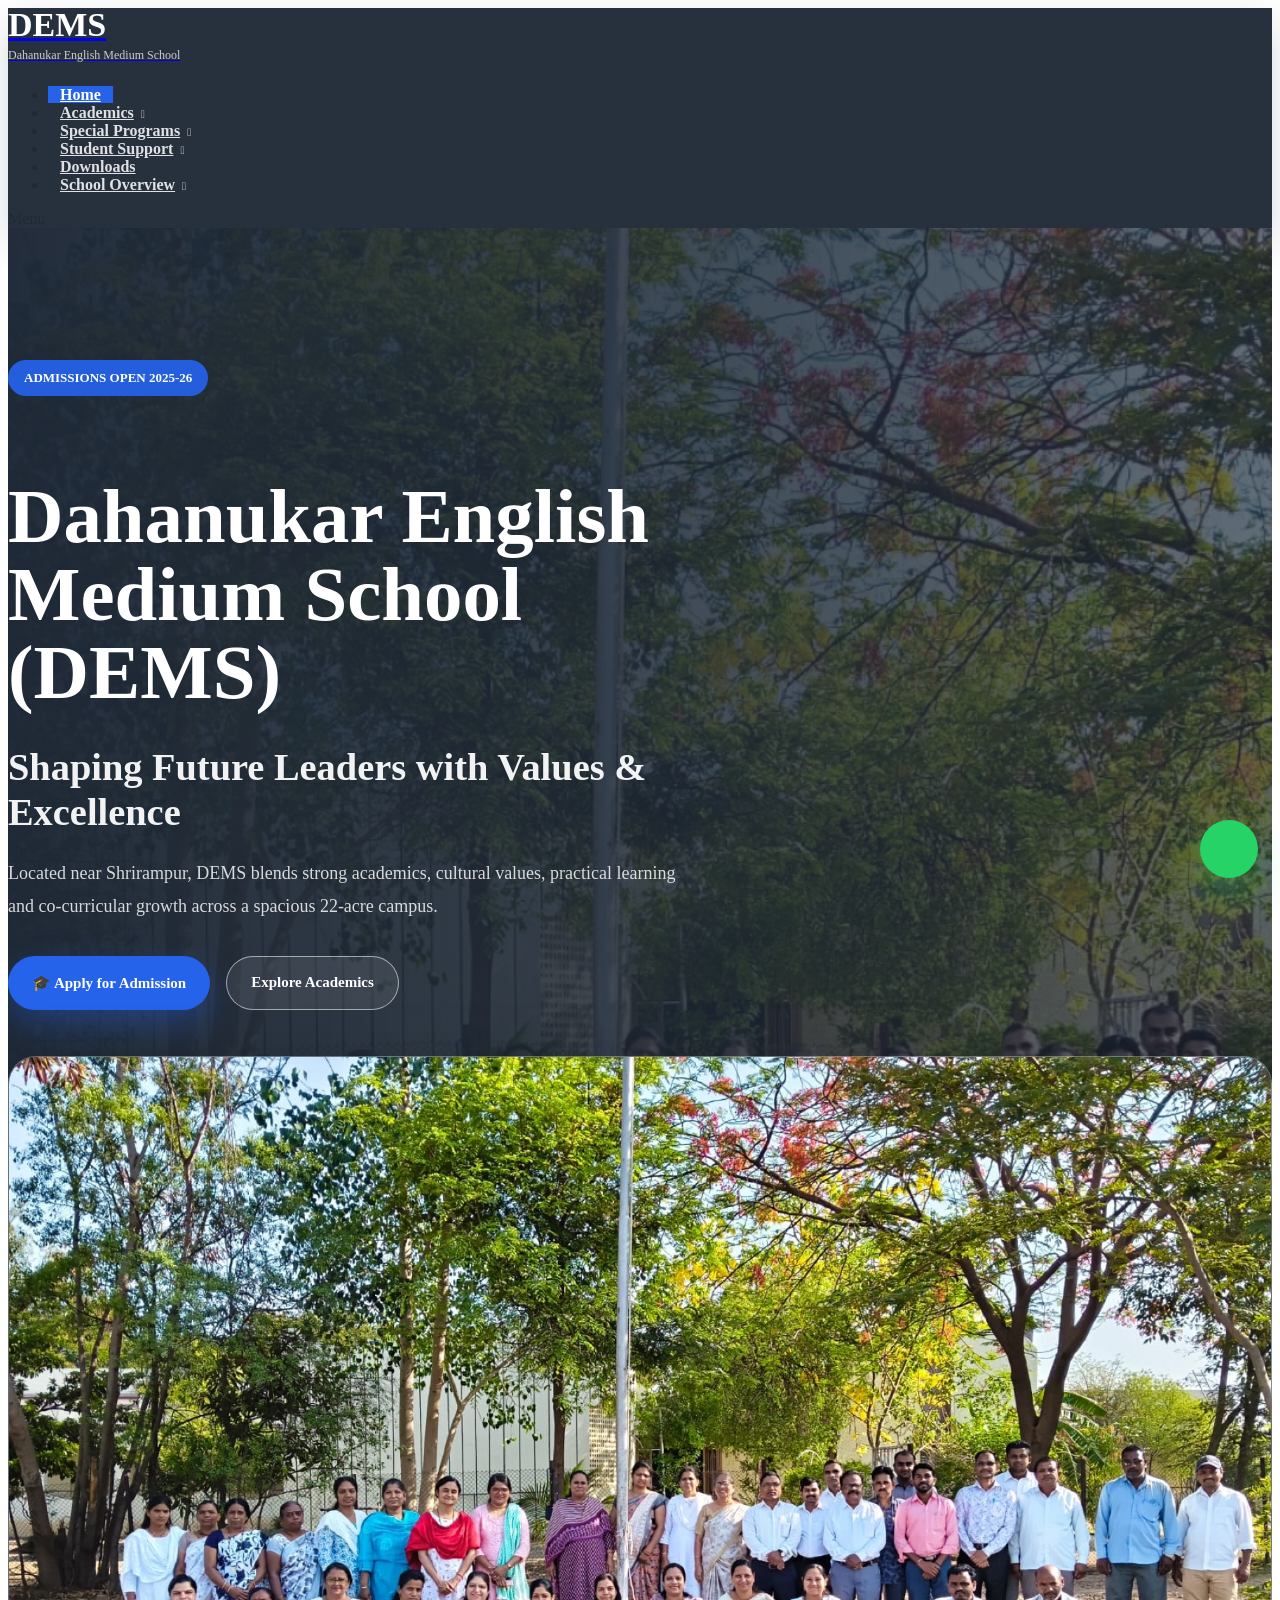
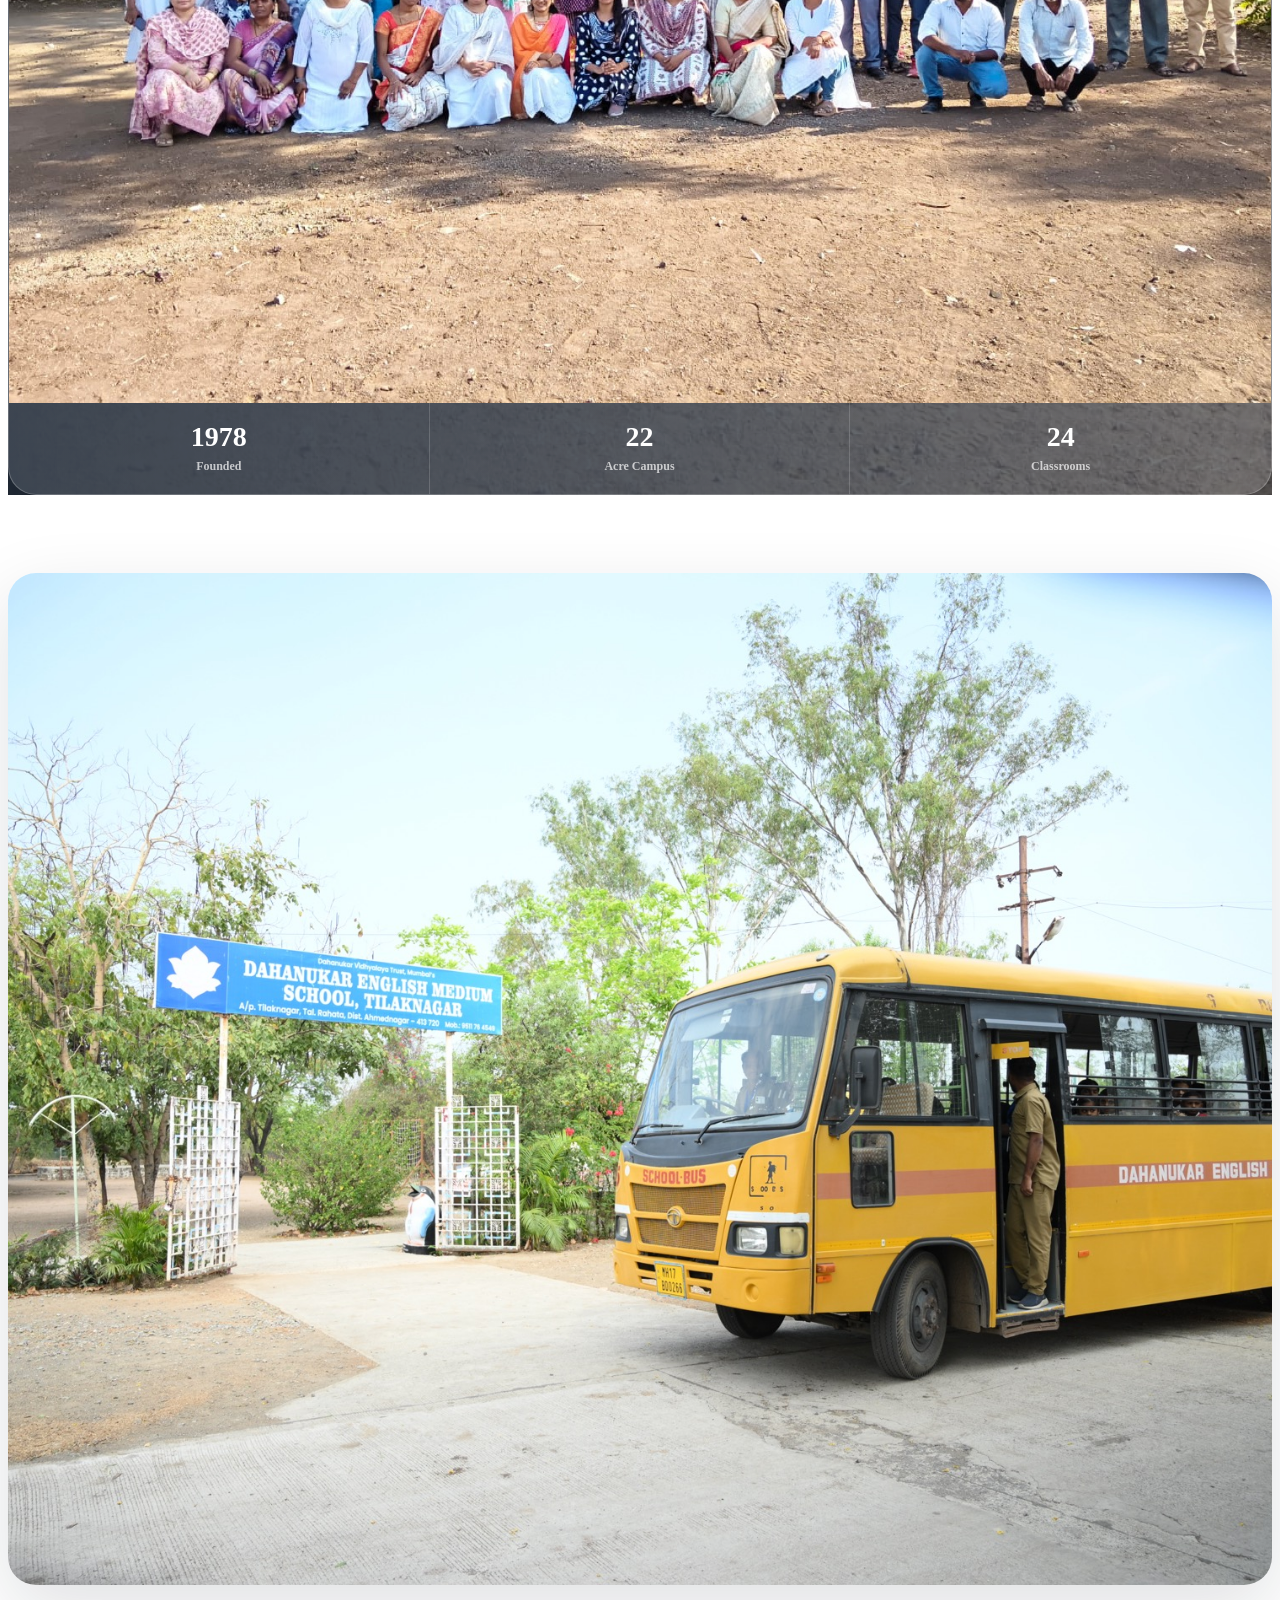
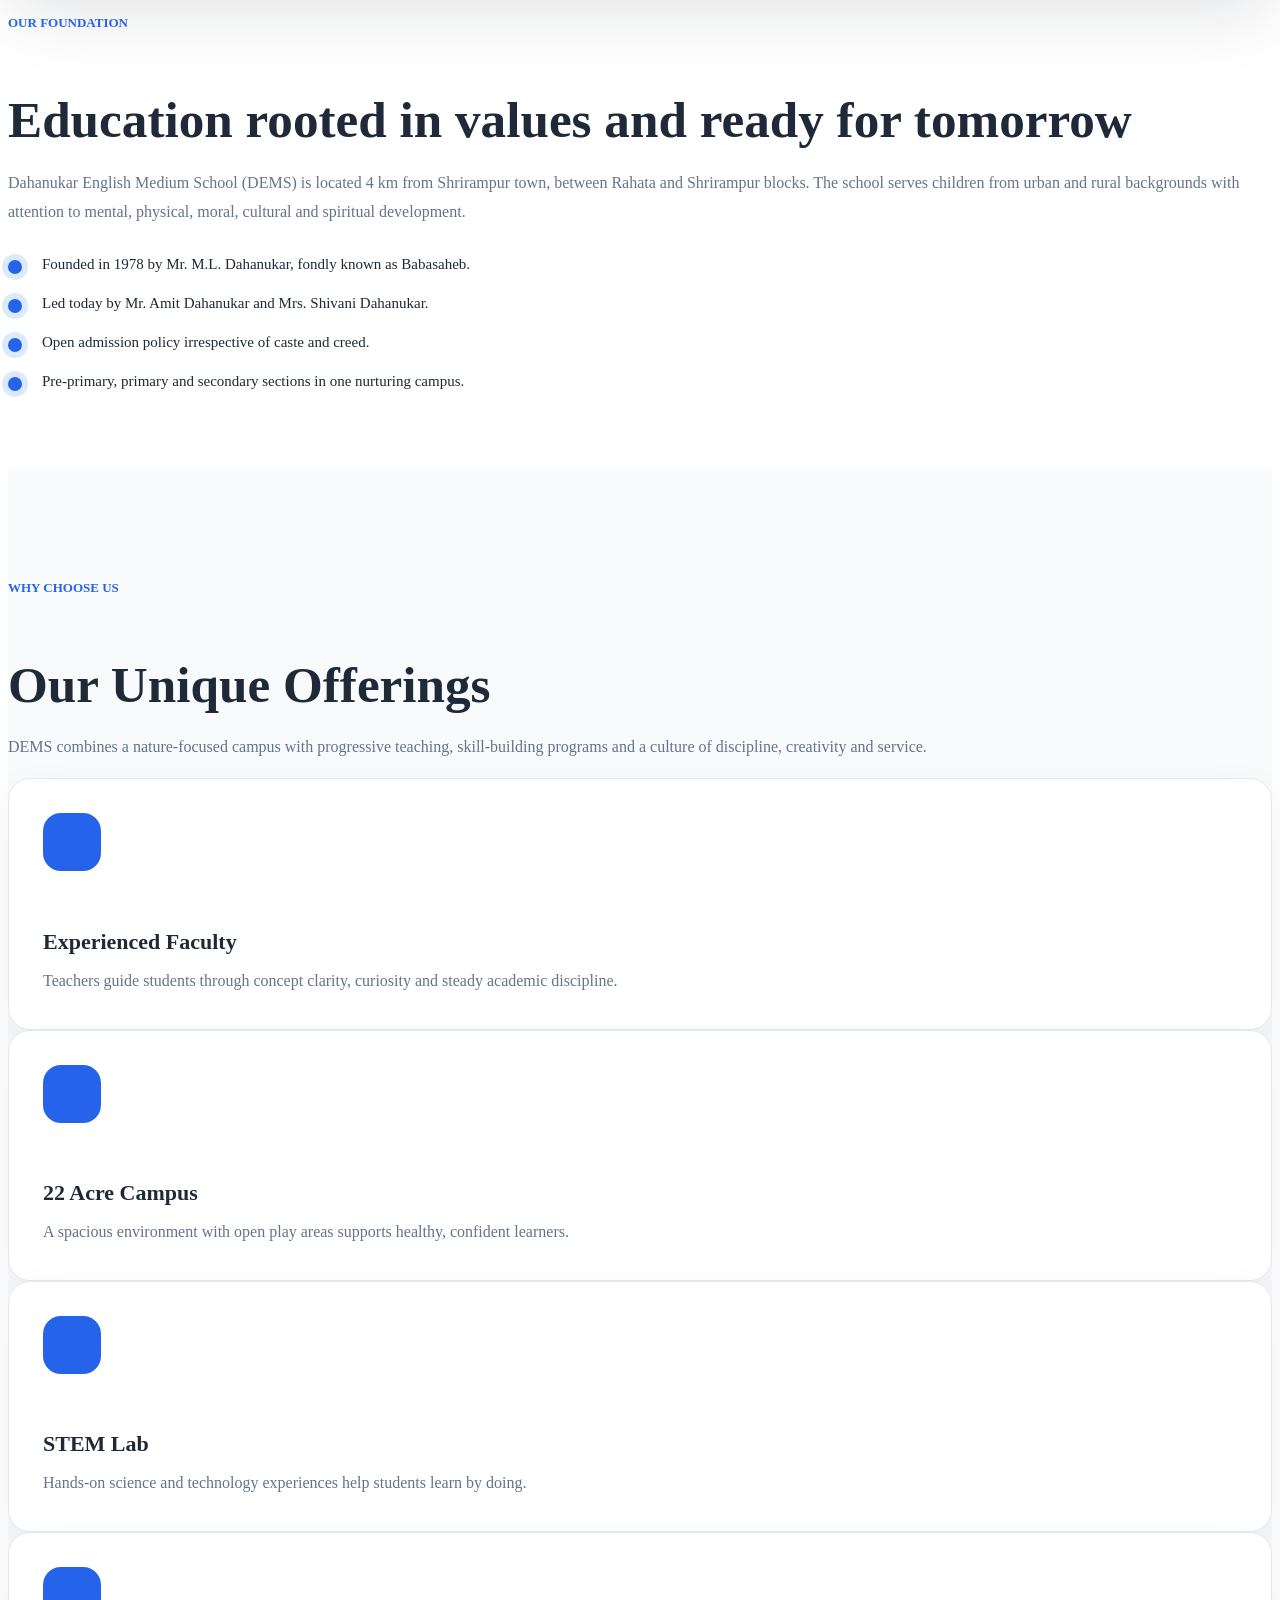
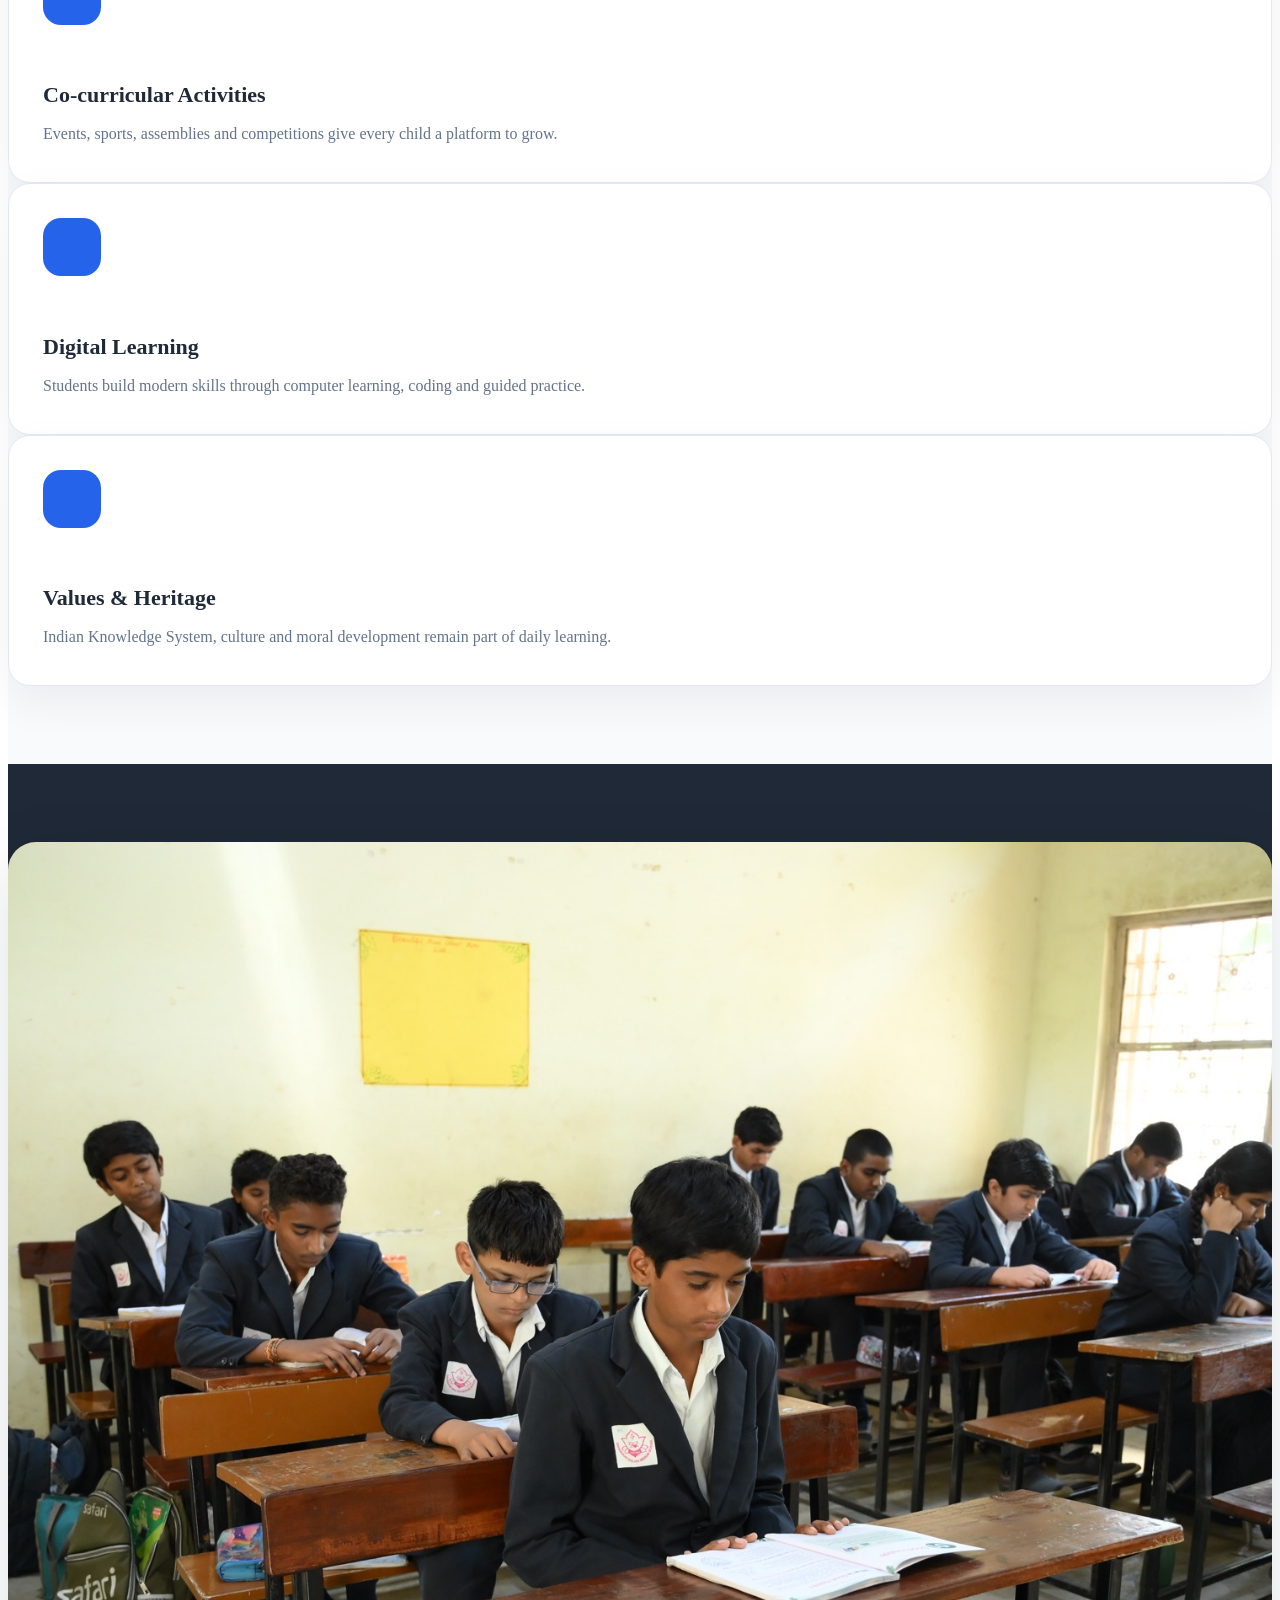
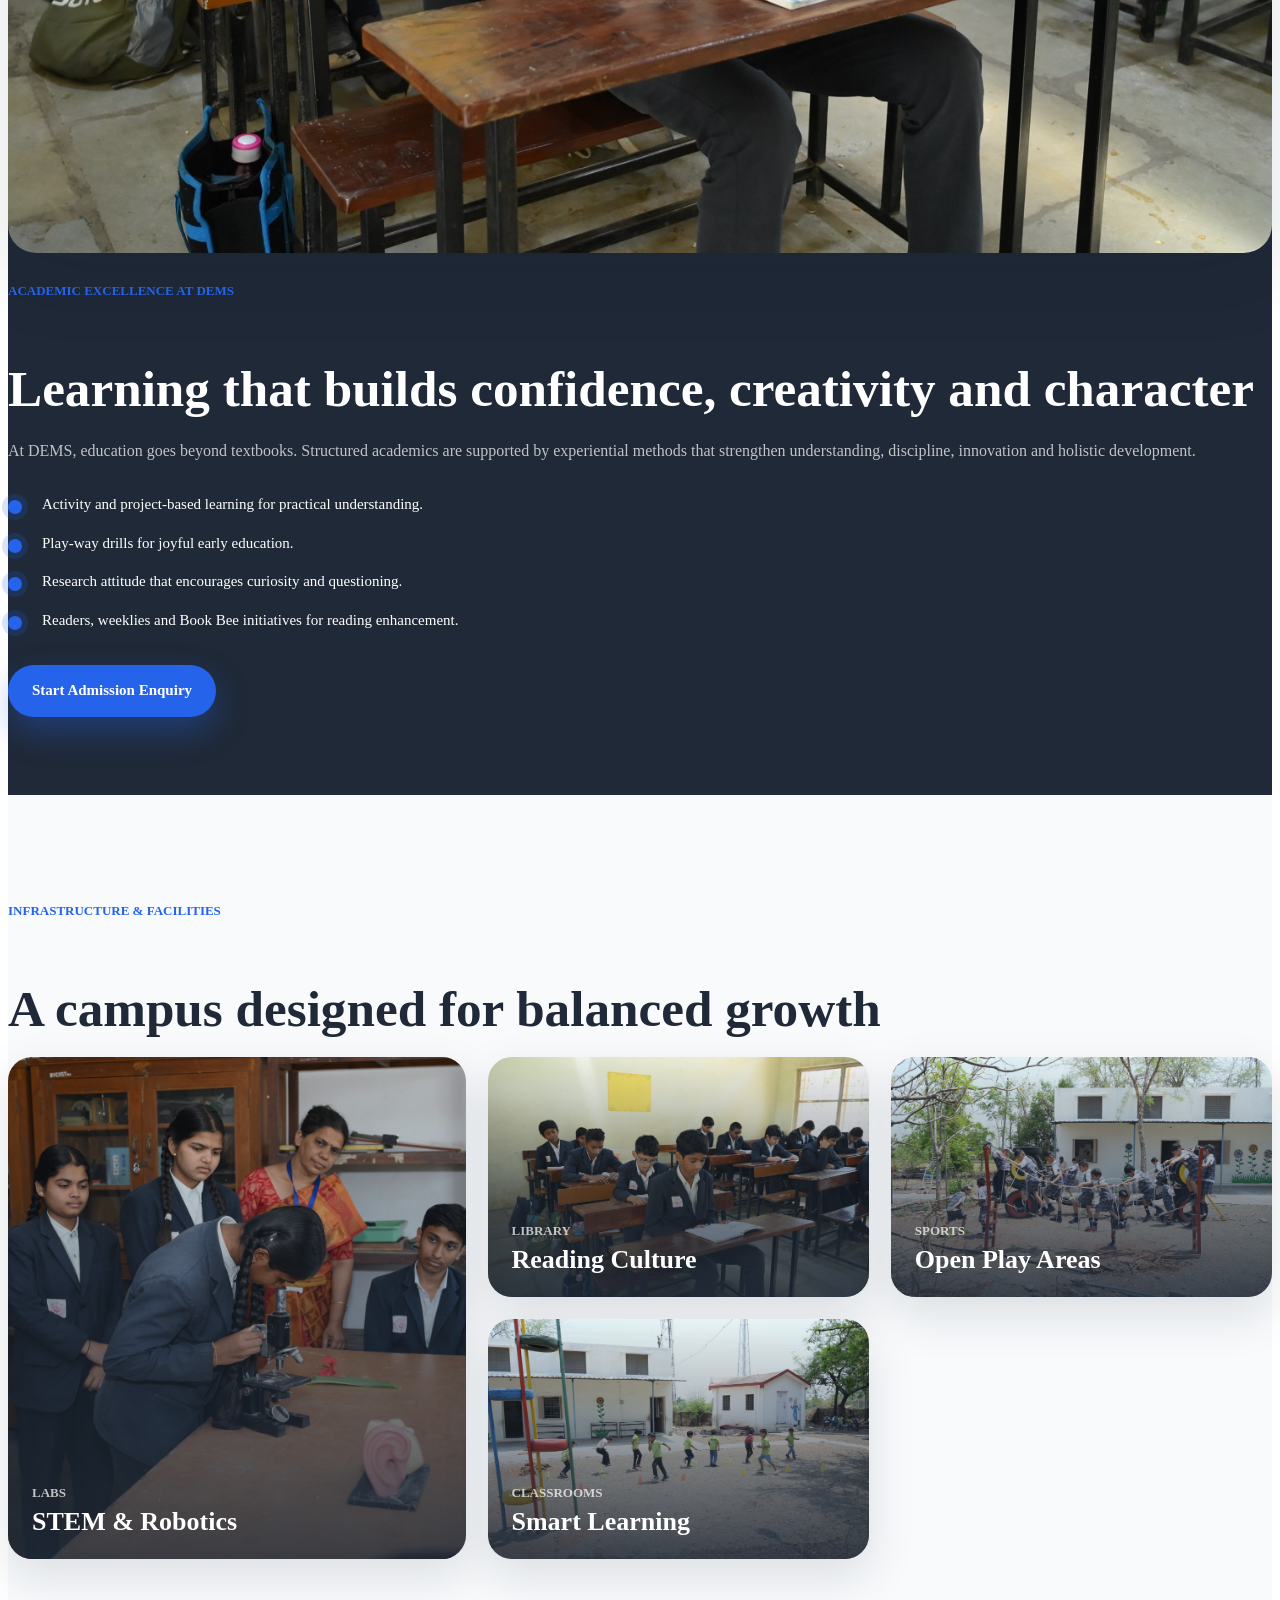
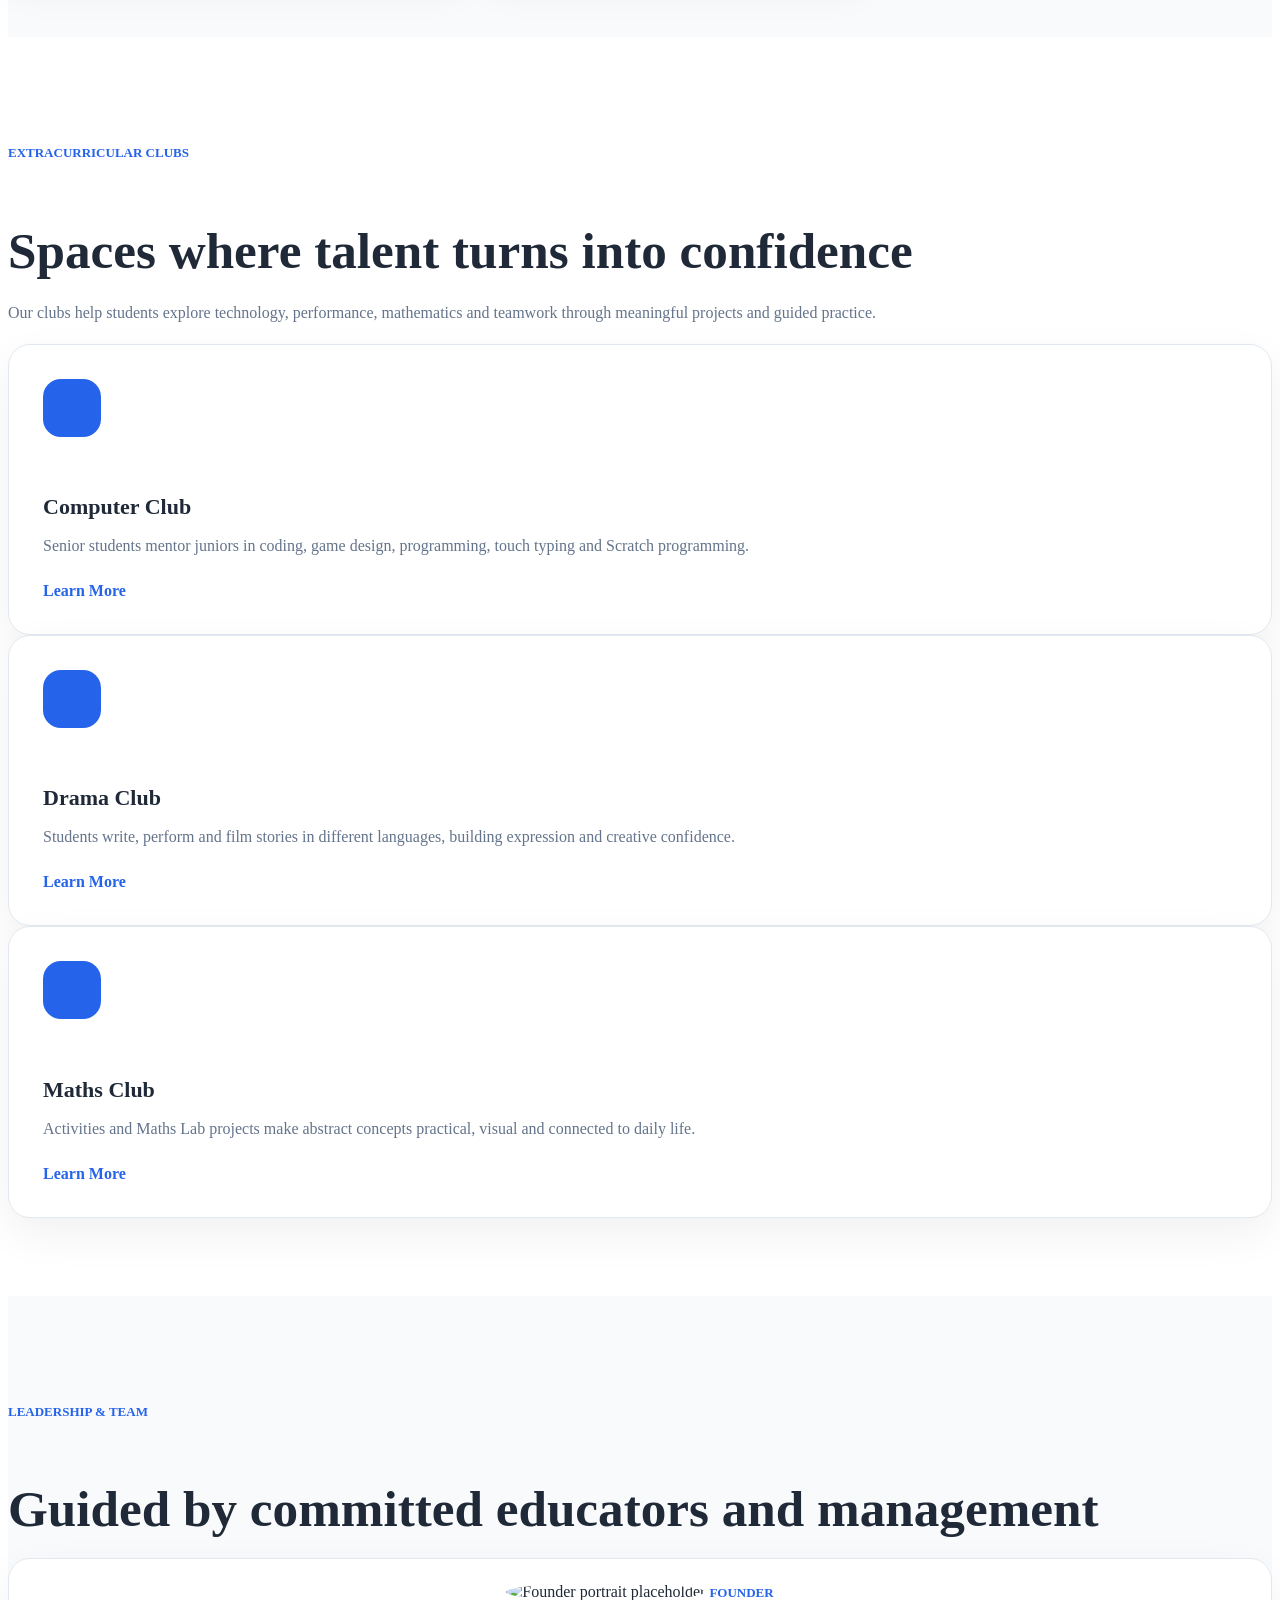
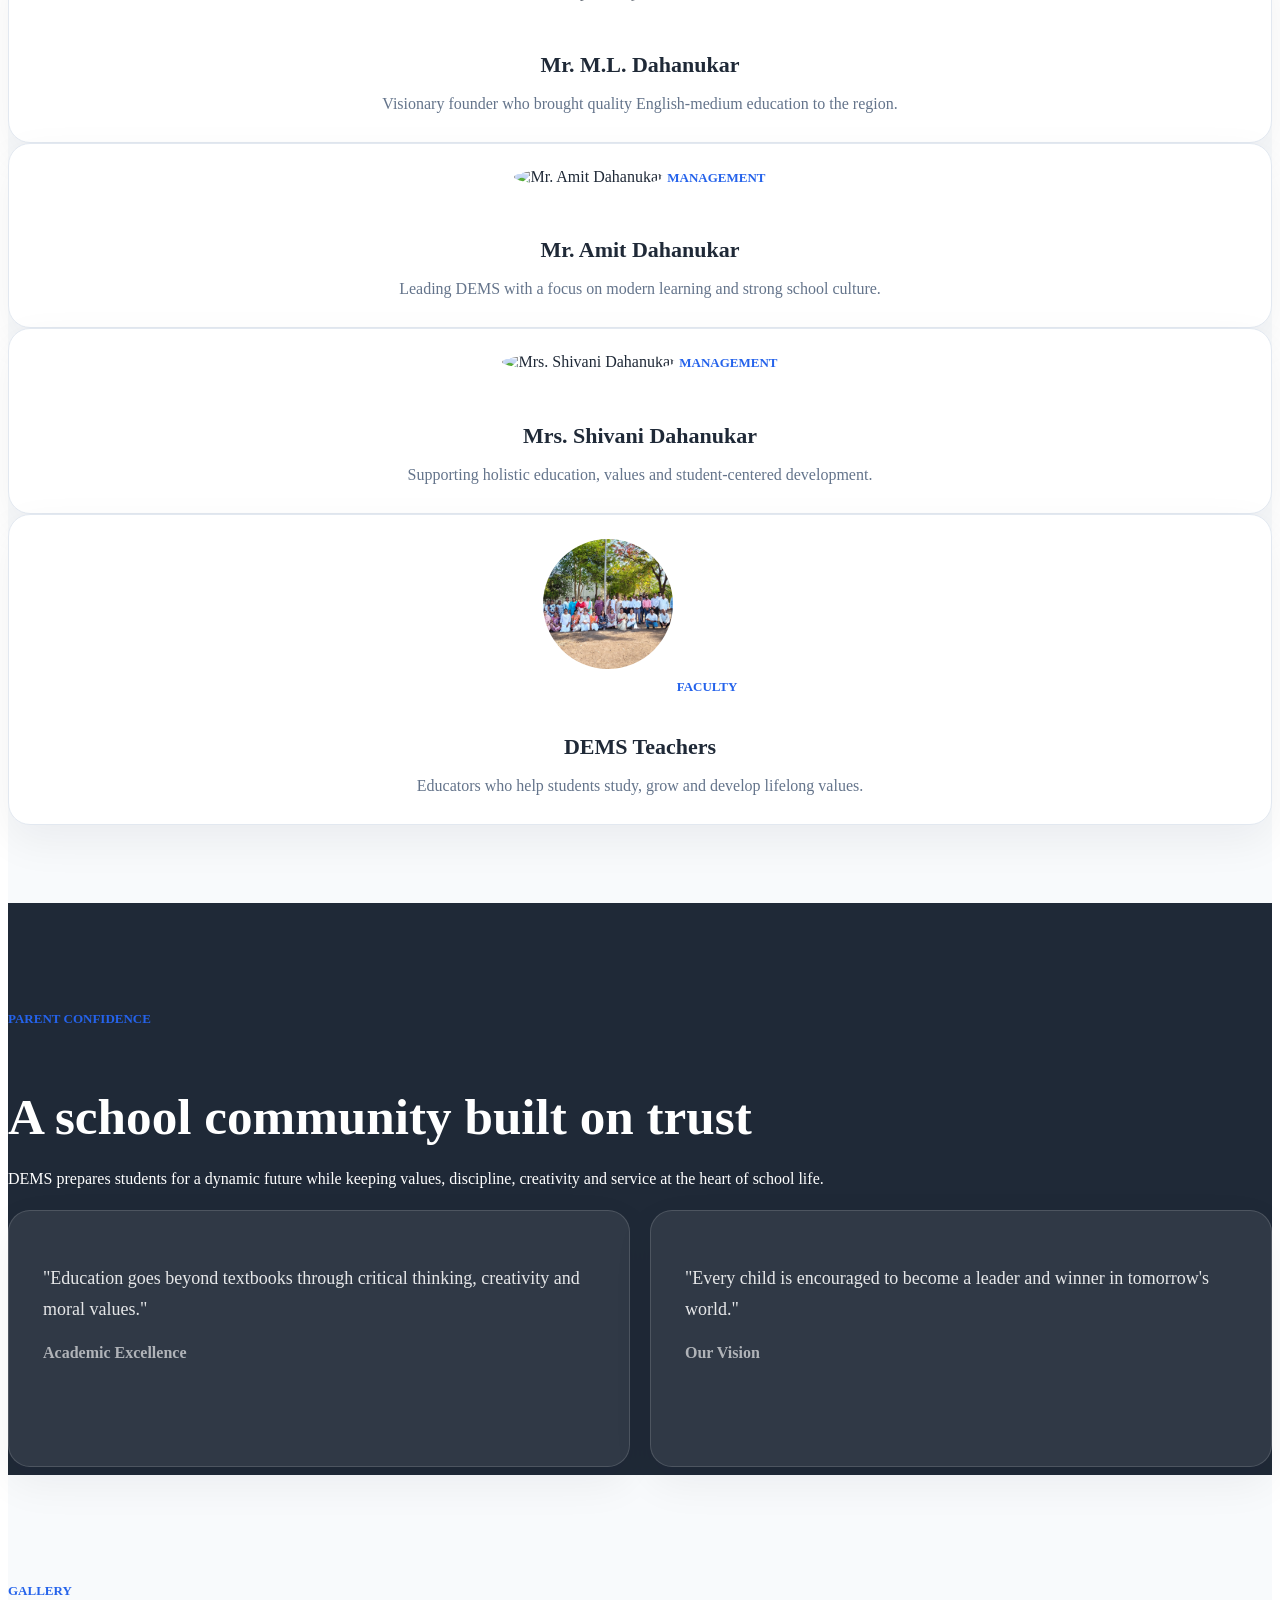
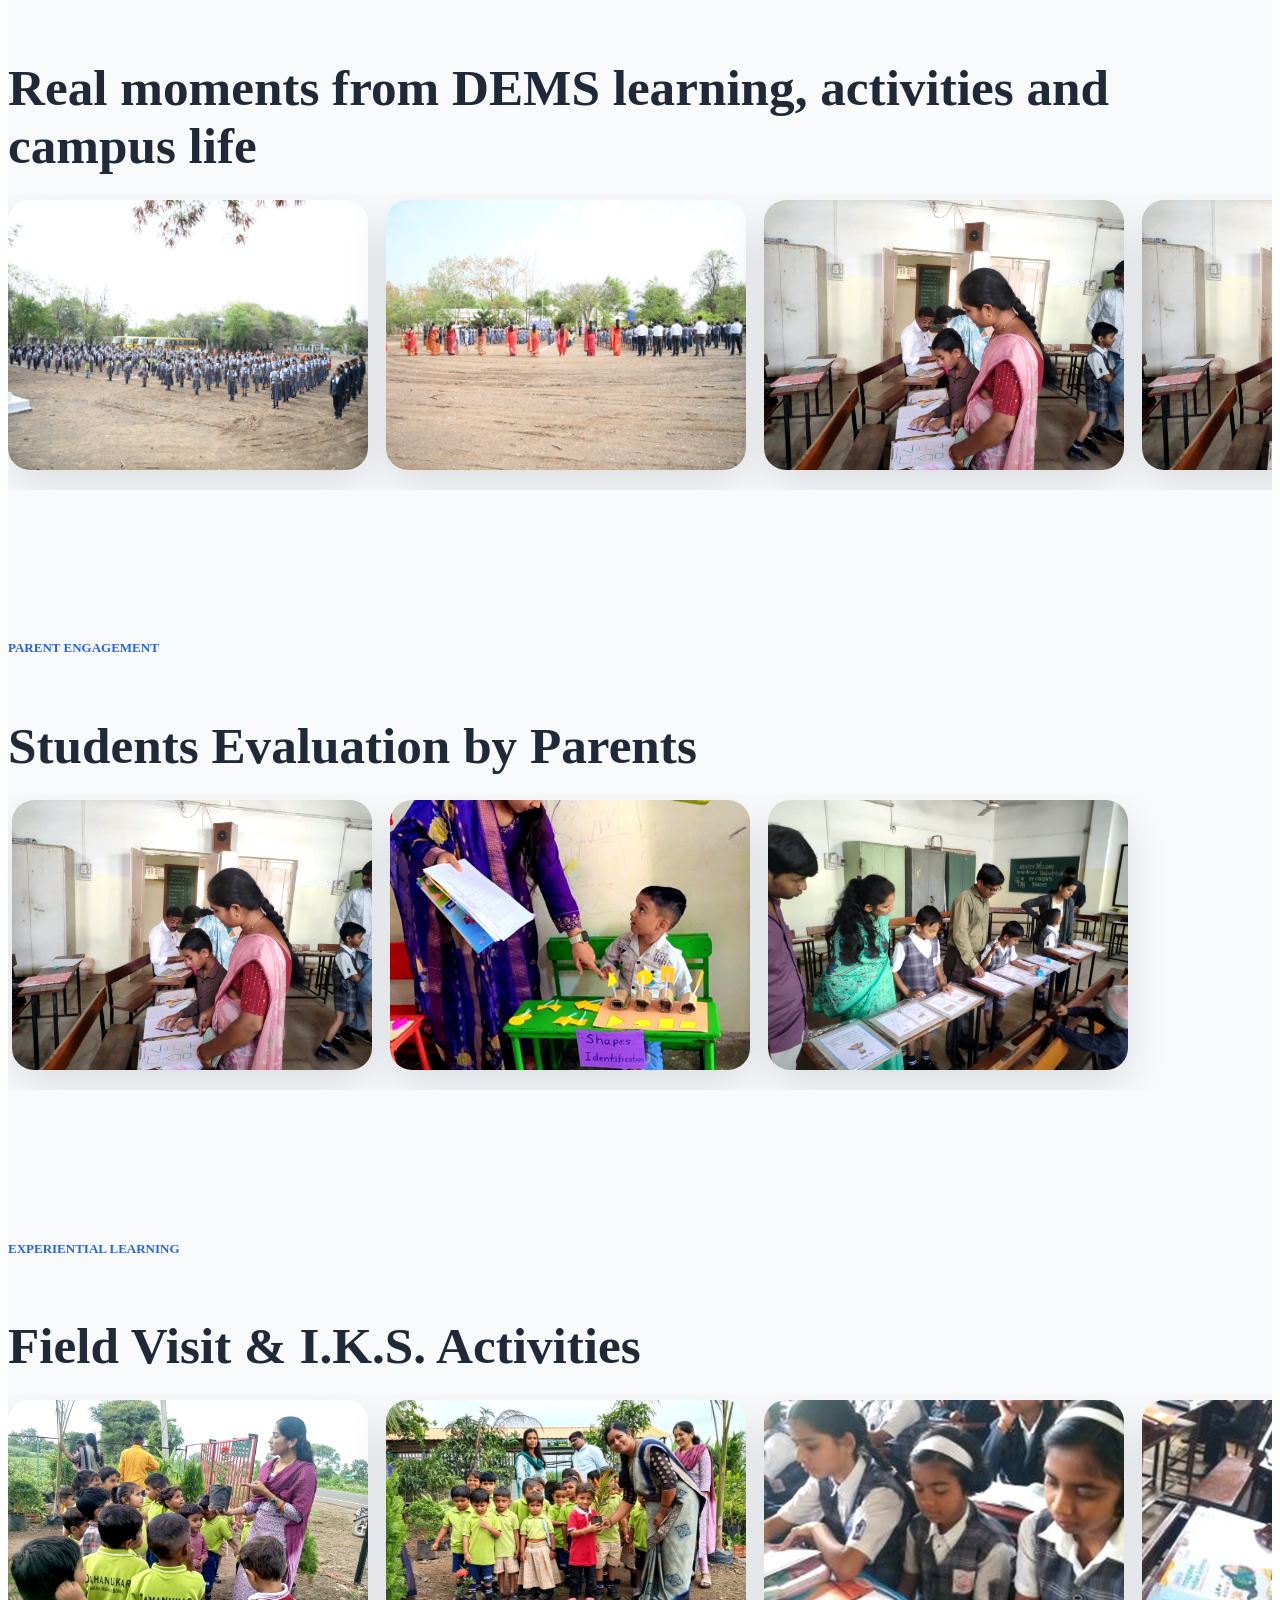
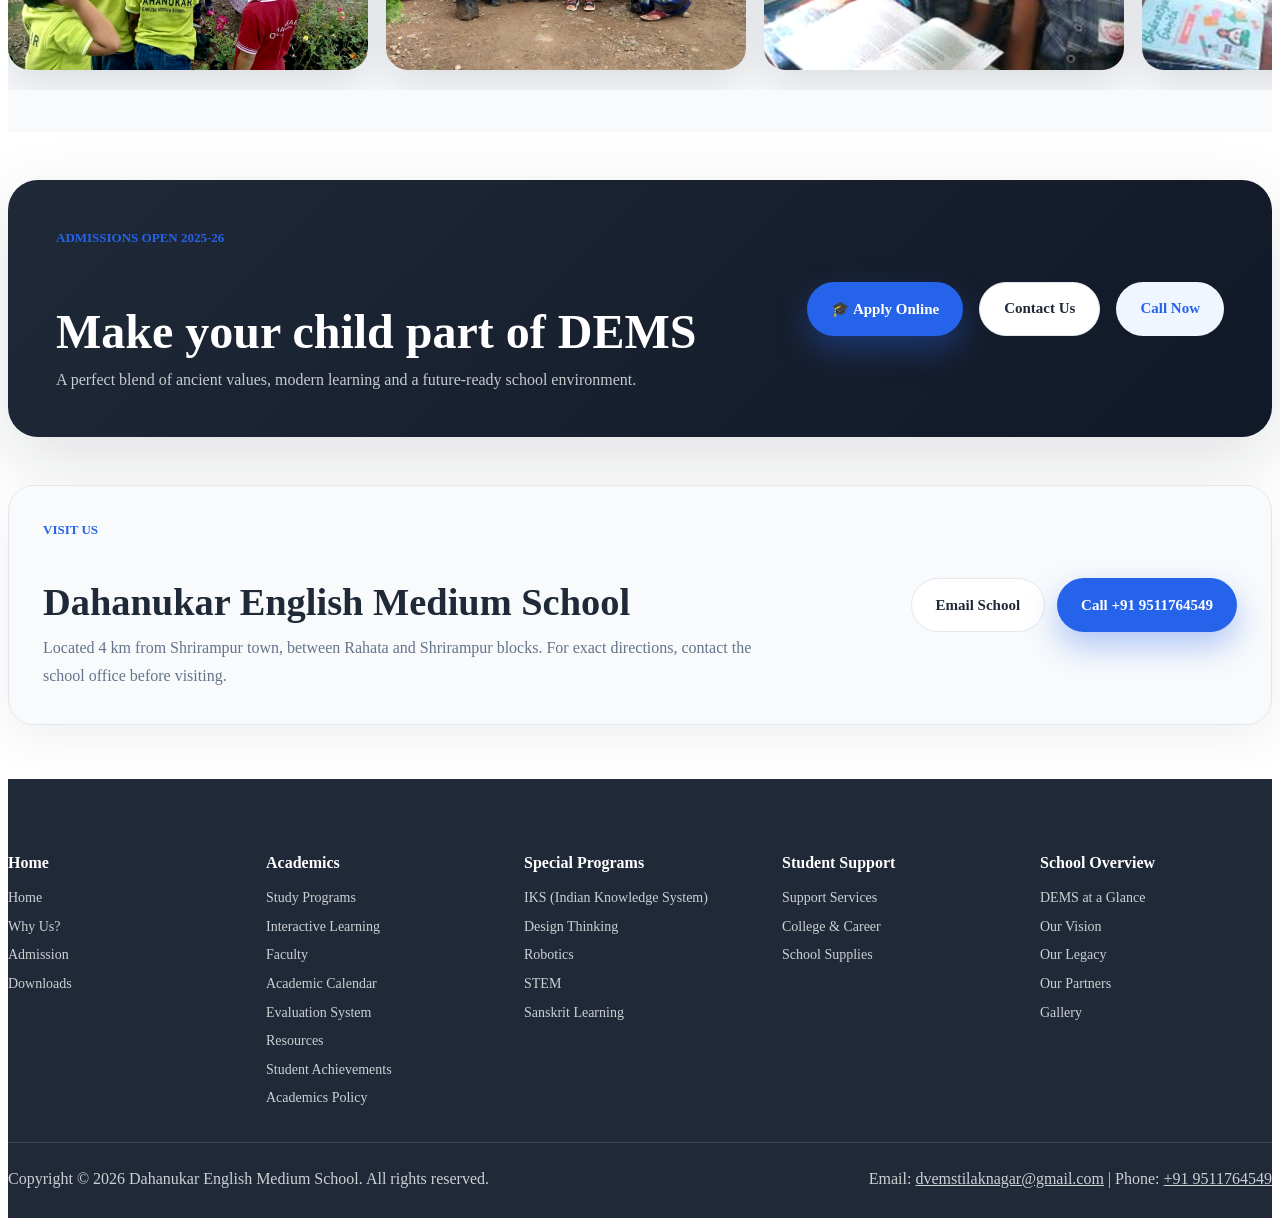
==== index.html @ acfbf843 "✨ Merge Field Visit & IKS into single combined section" ====
<!DOCTYPE html>
<html lang="en">
  <head>
    <meta charset="utf-8">
    <meta name="viewport" content="width=device-width, initial-scale=1, shrink-to-fit=no">
    <meta name="description" content="Dahanukar English Medium School (DEMS), Shrirampur - admissions, academics, facilities, clubs and school information.">
    <link href="https://fonts.googleapis.com/css2?family=Poppins:wght@300;400;500;600;700;800;900&display=swap" rel="stylesheet">
    <title>Dahanukar English Medium School (DEMS)</title>

    <link href="vendor/bootstrap/css/bootstrap.min.css" rel="stylesheet">
    <link rel="stylesheet" href="assets/css/fontawesome.css">
    <link rel="stylesheet" href="assets/css/templatemo-scholar.css">
    <link rel="stylesheet" href="assets/css/owl.css">
    <link rel="stylesheet" href="assets/css/animate.css">
    <link rel="stylesheet" href="https://unpkg.com/aos@2.3.1/dist/aos.css">
    <link rel="stylesheet" href="assets/css/premium.css">
  </head>

  <body>
    <div id="js-preloader" class="js-preloader">
      <div class="preloader-inner">
        <span class="dot"></span>
        <div class="dots">
          <span></span>
          <span></span>
          <span></span>
        </div>
      </div>
    </div>

    <header class="header-area header-sticky premium-nav">
      <div class="container">
        <div class="row">
          <div class="col-12">
            <nav class="main-nav">
              <a href="#top" class="logo">
                <h1>DEMS</h1>
                <span>Dahanukar English Medium School</span>
              </a>
              <ul class="nav">
                <li class="scroll-to-section"><a href="#top" class="active">Home</a></li>
                <li class="has-sub">
                  <a href="#academics">Academics</a>
                  <ul class="sub-menu">
                    <li class="scroll-to-section"><a href="#academics">Study Programs</a></li>
                    <li class="scroll-to-section"><a href="#academics">Interactive Learning</a></li>
                    <li class="scroll-to-section"><a href="#features">Faculty</a></li>
                    <li class="scroll-to-section"><a href="#academics">Academic Calendar</a></li>
                    <li class="scroll-to-section"><a href="#academics">Evaluation System</a></li>
                    <li class="scroll-to-section"><a href="#facilities">Resources</a></li>
                    <li class="scroll-to-section"><a href="#features">Student Achievements</a></li>
                    <li class="scroll-to-section"><a href="#academics">Academics Policy</a></li>
                  </ul>
                </li>
                <li class="has-sub">
                  <a href="#clubs">Special Programs</a>
                  <ul class="sub-menu">
                    <li class="scroll-to-section"><a href="#clubs">IKS (Indian Knowledge System)</a></li>
                    <li class="scroll-to-section"><a href="#clubs">Design Thinking</a></li>
                    <li class="scroll-to-section"><a href="#facilities">Robotics</a></li>
                    <li class="scroll-to-section"><a href="#facilities">STEM</a></li>
                    <li class="scroll-to-section"><a href="#clubs">Sanskrit Learning</a></li>
                  </ul>
                </li>
                <li class="has-sub">
                  <a href="#facilities">Student Support</a>
                  <ul class="sub-menu">
                    <li class="scroll-to-section"><a href="#facilities">Support Services</a></li>
                    <li class="scroll-to-section"><a href="#academics">College &amp; Career</a></li>
                    <li class="scroll-to-section"><a href="#admission">School Supplies</a></li>
                  </ul>
                </li>
                <li><a href="downloads.html">Downloads</a></li>
                <li class="has-sub">
                  <a href="#about">School Overview</a>
                  <ul class="sub-menu">
                    <li class="scroll-to-section"><a href="#about">DEMS at a Glance</a></li>
                    <li class="scroll-to-section"><a href="#about">Our Vision</a></li>
                    <li class="scroll-to-section"><a href="#about">Our Legacy</a></li>
                    <li class="scroll-to-section"><a href="#about">Our Partners</a></li>
                    <li class="scroll-to-section"><a href="#gallery">Gallery</a></li>
                  </ul>
                </li>
              </ul>
              <a class="menu-trigger">
                <span>Menu</span>
              </a>
            </nav>
          </div>
        </div>
      </div>
    </header>

    <main>
      <section class="premium-hero" id="top">
        <div class="hero-bg"></div>
        <div class="container">
          <div class="row align-items-center min-vh-100">
            <div class="col-lg-7">
              <div class="hero-copy" data-aos="fade-right">
                <span class="eyebrow">Admissions Open 2025-26</span>
                <h1>Dahanukar English Medium School (DEMS)</h1>
                <h2>Shaping Future Leaders with Values &amp; Excellence</h2>
                <p>Located near Shrirampur, DEMS blends strong academics, cultural values, practical learning and co-curricular growth across a spacious 22-acre campus.</p>
                <div class="hero-actions">
                  <a href="admission-form.html" target="_blank" class="btn-primary-school">🎓 Apply for Admission</a>
                  <a href="#academics" class="btn-outline-school">Explore Academics</a>
                </div>
              </div>
            </div>
            <div class="col-lg-5">
              <div class="hero-card" data-aos="fade-left" data-aos-delay="200">
                <img src="assets/images/dems/real/staff-group.jpg" alt="DEMS faculty and staff group photo" loading="eager">
                <div class="hero-stat-grid">
                  <div>
                    <strong>1978</strong>
                    <span>Founded</span>
                  </div>
                  <div>
                    <strong>22</strong>
                    <span>Acre Campus</span>
                  </div>
                  <div>
                    <strong>24</strong>
                    <span>Classrooms</span>
                  </div>
                </div>
              </div>
            </div>
          </div>
        </div>
      </section>

      <section class="section premium-split" id="about">
        <div class="container">
          <div class="row align-items-center">
            <div class="col-lg-6" data-aos="fade-right">
              <div class="split-image">
                <img src="assets/images/dems/real/school-bus-gate.jpg" alt="Dahanukar English Medium School entrance and school bus" loading="lazy">
              </div>
            </div>
            <div class="col-lg-6" data-aos="fade-left" data-aos-delay="150">
              <div class="section-heading premium-heading">
                <h6>Our Foundation</h6>
                <h2>Education rooted in values and ready for tomorrow</h2>
                <p>Dahanukar English Medium School (DEMS) is located 4 km from Shrirampur town, between Rahata and Shrirampur blocks. The school serves children from urban and rural backgrounds with attention to mental, physical, moral, cultural and spiritual development.</p>
                <ul class="premium-list">
                  <li>Founded in 1978 by Mr. M.L. Dahanukar, fondly known as Babasaheb.</li>
                  <li>Led today by Mr. Amit Dahanukar and Mrs. Shivani Dahanukar.</li>
                  <li>Open admission policy irrespective of caste and creed.</li>
                  <li>Pre-primary, primary and secondary sections in one nurturing campus.</li>
                </ul>
              </div>
            </div>
          </div>
        </div>
      </section>

      <section class="section premium-features" id="features">
        <div class="container">
          <div class="row">
            <div class="col-lg-8 mx-auto text-center" data-aos="fade-up">
              <div class="section-heading premium-heading">
                <h6>Why Choose Us</h6>
                <h2>Our Unique Offerings</h2>
                <p>DEMS combines a nature-focused campus with progressive teaching, skill-building programs and a culture of discipline, creativity and service.</p>
              </div>
            </div>
          </div>
          <div class="row g-4">
            <div class="col-lg-4 col-md-6" data-aos="fade-up" data-aos-delay="50">
              <article class="feature-card">
                <i class="fa fa-graduation-cap"></i>
                <h4>Experienced Faculty</h4>
                <p>Teachers guide students through concept clarity, curiosity and steady academic discipline.</p>
              </article>
            </div>
            <div class="col-lg-4 col-md-6" data-aos="fade-up" data-aos-delay="100">
              <article class="feature-card">
                <i class="fa fa-school"></i>
                <h4>22 Acre Campus</h4>
                <p>A spacious environment with open play areas supports healthy, confident learners.</p>
              </article>
            </div>
            <div class="col-lg-4 col-md-6" data-aos="fade-up" data-aos-delay="150">
              <article class="feature-card">
                <i class="fa fa-flask"></i>
                <h4>STEM Lab</h4>
                <p>Hands-on science and technology experiences help students learn by doing.</p>
              </article>
            </div>
            <div class="col-lg-4 col-md-6" data-aos="fade-up" data-aos-delay="200">
              <article class="feature-card">
                <i class="fa fa-trophy"></i>
                <h4>Co-curricular Activities</h4>
                <p>Events, sports, assemblies and competitions give every child a platform to grow.</p>
              </article>
            </div>
            <div class="col-lg-4 col-md-6" data-aos="fade-up" data-aos-delay="250">
              <article class="feature-card">
                <i class="fa fa-book-open"></i>
                <h4>Digital Learning</h4>
                <p>Students build modern skills through computer learning, coding and guided practice.</p>
              </article>
            </div>
            <div class="col-lg-4 col-md-6" data-aos="fade-up" data-aos-delay="300">
              <article class="feature-card">
                <i class="fa fa-seedling"></i>
                <h4>Values &amp; Heritage</h4>
                <p>Indian Knowledge System, culture and moral development remain part of daily learning.</p>
              </article>
            </div>
          </div>
        </div>
      </section>

      <section class="section premium-split premium-dark" id="academics">
        <div class="container">
          <div class="row align-items-center">
            <div class="col-lg-6 order-lg-2" data-aos="fade-left">
              <div class="split-image stacked">
                <img src="assets/images/dems/real/classroom-study.jpg" alt="Students studying inside a DEMS classroom" loading="lazy">
              </div>
            </div>
            <div class="col-lg-6 order-lg-1" data-aos="fade-right" data-aos-delay="150">
              <div class="section-heading premium-heading">
                <h6>Academic Excellence at DEMS</h6>
                <h2>Learning that builds confidence, creativity and character</h2>
                <p>At DEMS, education goes beyond textbooks. Structured academics are supported by experiential methods that strengthen understanding, discipline, innovation and holistic development.</p>
                <ul class="premium-list">
                  <li>Activity and project-based learning for practical understanding.</li>
                  <li>Play-way drills for joyful early education.</li>
                  <li>Research attitude that encourages curiosity and questioning.</li>
                  <li>Readers, weeklies and Book Bee initiatives for reading enhancement.</li>
                </ul>
                <a href="#admission" class="btn-primary-school">Start Admission Enquiry</a>
              </div>
            </div>
          </div>
        </div>
      </section>

      <section class="section premium-facilities" id="facilities">
        <div class="container">
          <div class="row">
            <div class="col-lg-8 mx-auto text-center" data-aos="fade-up">
              <div class="section-heading premium-heading">
                <h6>Infrastructure &amp; Facilities</h6>
                <h2>A campus designed for balanced growth</h2>
              </div>
            </div>
          </div>
          <div class="facility-grid">
            <article class="facility-card large" data-aos="zoom-in">
              <img src="assets/images/dems/real/science-lab.jpg" alt="Students learning with a microscope in the science lab" loading="lazy">
              <div><span>Labs</span><h4>STEM &amp; Robotics</h4></div>
            </article>
            <article class="facility-card" data-aos="zoom-in" data-aos-delay="100">
              <img src="assets/images/dems/real/classroom-study.jpg" alt="Students reading in the classroom" loading="lazy">
              <div><span>Library</span><h4>Reading Culture</h4></div>
            </article>
            <article class="facility-card" data-aos="zoom-in" data-aos-delay="150">
              <img src="assets/images/dems/real/playground-bridge.jpg" alt="Children playing on the school playground bridge" loading="lazy">
              <div><span>Sports</span><h4>Open Play Areas</h4></div>
            </article>
            <article class="facility-card" data-aos="zoom-in" data-aos-delay="200">
              <img src="assets/images/dems/real/outdoor-activity.jpg" alt="Children taking part in outdoor activities" loading="lazy">
              <div><span>Classrooms</span><h4>Smart Learning</h4></div>
            </article>
          </div>
        </div>
      </section>

      <section class="section premium-clubs" id="clubs">
        <div class="container">
          <div class="row align-items-end">
            <div class="col-lg-7" data-aos="fade-right">
              <div class="section-heading premium-heading">
                <h6>Extracurricular Clubs</h6>
                <h2>Spaces where talent turns into confidence</h2>
              </div>
            </div>
            <div class="col-lg-5" data-aos="fade-left">
              <p class="section-note">Our clubs help students explore technology, performance, mathematics and teamwork through meaningful projects and guided practice.</p>
            </div>
          </div>
          <div class="row g-4">
            <div class="col-lg-4" data-aos="fade-up" data-aos-delay="50">
              <article class="club-card">
                <i class="fa fa-laptop-code"></i>
                <h4>Computer Club</h4>
                <p>Senior students mentor juniors in coding, game design, programming, touch typing and Scratch programming.</p>
                <a href="#admission">Learn More</a>
              </article>
            </div>
            <div class="col-lg-4" data-aos="fade-up" data-aos-delay="150">
              <article class="club-card">
                <i class="fa fa-masks-theater"></i>
                <h4>Drama Club</h4>
                <p>Students write, perform and film stories in different languages, building expression and creative confidence.</p>
                <a href="#admission">Learn More</a>
              </article>
            </div>
            <div class="col-lg-4" data-aos="fade-up" data-aos-delay="250">
              <article class="club-card">
                <i class="fa fa-square-root-alt"></i>
                <h4>Maths Club</h4>
                <p>Activities and Maths Lab projects make abstract concepts practical, visual and connected to daily life.</p>
                <a href="#admission">Learn More</a>
              </article>
            </div>
          </div>
        </div>
      </section>

      <section class="section premium-team" id="team">
        <div class="container">
          <div class="row">
            <div class="col-lg-8 mx-auto text-center" data-aos="fade-up">
              <div class="section-heading premium-heading">
                <h6>Leadership &amp; Team</h6>
                <h2>Guided by committed educators and management</h2>
              </div>
            </div>
          </div>
          <div class="row g-4">
            <div class="col-lg-3 col-md-6" data-aos="fade-up">
              <article class="team-card">
                <img src="assets/images/member-01.jpg" alt="Founder portrait placeholder" loading="lazy">
                <span>Founder</span>
                <h4>Mr. M.L. Dahanukar</h4>
                <p>Visionary founder who brought quality English-medium education to the region.</p>
              </article>
            </div>
            <div class="col-lg-3 col-md-6" data-aos="fade-up" data-aos-delay="100">
              <article class="team-card">
                <img src="assets/images/dems/amit-dahanukar.jpg" alt="Mr. Amit Dahanukar" loading="lazy">
                <span>Management</span>
                <h4>Mr. Amit Dahanukar</h4>
                <p>Leading DEMS with a focus on modern learning and strong school culture.</p>
              </article>
            </div>
            <div class="col-lg-3 col-md-6" data-aos="fade-up" data-aos-delay="200">
              <article class="team-card">
                <img src="assets/images/dems/shivani-dahanukar.jpg" alt="Mrs. Shivani Dahanukar" loading="lazy">
                <span>Management</span>
                <h4>Mrs. Shivani Dahanukar</h4>
                <p>Supporting holistic education, values and student-centered development.</p>
              </article>
            </div>
            <div class="col-lg-3 col-md-6" data-aos="fade-up" data-aos-delay="300">
              <article class="team-card">
                <img src="assets/images/dems/real/staff-group.jpg" alt="DEMS teachers and staff team" loading="lazy">
                <span>Faculty</span>
                <h4>DEMS Teachers</h4>
                <p>Educators who help students study, grow and develop lifelong values.</p>
              </article>
            </div>
          </div>
        </div>
      </section>

      <section class="section premium-testimonials">
        <div class="container">
          <div class="row align-items-center">
            <div class="col-lg-5" data-aos="fade-right">
              <div class="section-heading premium-heading">
                <h6>Parent Confidence</h6>
                <h2>A school community built on trust</h2>
                <p>DEMS prepares students for a dynamic future while keeping values, discipline, creativity and service at the heart of school life.</p>
              </div>
            </div>
            <div class="col-lg-7" data-aos="fade-left">
              <div class="testimonial-grid">
                <article>
                  <p>"Education goes beyond textbooks through critical thinking, creativity and moral values."</p>
                  <span>Academic Excellence</span>
                </article>
                <article>
                  <p>"Every child is encouraged to become a leader and winner in tomorrow's world."</p>
                  <span>Our Vision</span>
                </article>
              </div>
            </div>
          </div>
        </div>
      </section>

      <section class="section premium-gallery" id="gallery">
        <div class="container">
          <div class="row">
            <div class="col-lg-8 mx-auto text-center" data-aos="fade-up">
              <div class="section-heading premium-heading">
                <h6>Gallery</h6>
                <h2>Real moments from DEMS learning, activities and campus life</h2>
              </div>
            </div>
          </div>
          <div class="gallery-track" data-aos="fade-up" data-aos-delay="150">
            <img src="assets/images/dems/real/assembly-front.jpg" alt="Students assembled on the DEMS campus ground" loading="lazy">
            <img src="assets/images/dems/real/assembly-wide.jpg" alt="Wide view of school assembly at DEMS" loading="lazy">
            <img src="assets/images/dems/student-evaluation.jpg" alt="Parent-student evaluation and interaction at DEMS" loading="lazy">
            <img src="assets/images/dems/parent-eval-1.jpg" alt="Parent helping student with learning activity" loading="lazy">
            <img src="assets/images/dems/parent-eval-2.jpg" alt="Parent evaluation event in classroom with students" loading="lazy">
            <img src="assets/images/dems/real/school-bus-gate.jpg" alt="DEMS school bus near the campus entrance" loading="lazy">
            <img src="assets/images/dems/real/science-lab.jpg" alt="Students participating in science lab learning" loading="lazy">
            <img src="assets/images/dems/real/playground-bridge.jpg" alt="Children enjoying playground activities at DEMS" loading="lazy">
            <img src="assets/images/dems/real/outdoor-activity.jpg" alt="Young students in outdoor activity practice" loading="lazy">
            <img src="assets/images/dems/real/classroom-study.jpg" alt="Students focused on classroom study" loading="lazy">
          </div>
        </div>
      </section>

      <!-- NEW SECTION: Students Evaluation by Parents -->
      <section class="section premium-gallery" id="evaluation">
        <div class="container">
          <div class="row">
            <div class="col-lg-8 mx-auto text-center" data-aos="fade-up">
              <div class="section-heading premium-heading">
                <h6>Parent Engagement</h6>
                <h2>Students Evaluation by Parents</h2>
              </div>
            </div>
          </div>
          <div class="gallery-track" data-aos="fade-up" data-aos-delay="150">
            <img src="assets/images/dems/evaluation-1.jpg" alt="Parent student evaluation activity at DEMS" loading="lazy">
            <img src="assets/images/dems/evaluation-2.jpg" alt="Teacher student shapes learning activity at DEMS" loading="lazy">
            <img src="assets/images/dems/evaluation-3.jpg" alt="Parent evaluation event with multiple students at DEMS" loading="lazy">
          </div>
        </div>
      </section>

      <!-- SECTION: Field Visit & I.K.S. Activities -->
      <section class="section premium-gallery" id="experiential">
        <div class="container">
          <div class="row">
            <div class="col-lg-8 mx-auto text-center" data-aos="fade-up">
              <div class="section-heading premium-heading">
                <h6>Experiential Learning</h6>
                <h2>Field Visit & I.K.S. Activities</h2>
              </div>
            </div>
          </div>
          <div class="gallery-track" data-aos="fade-up" data-aos-delay="150">
            <img src="assets/images/dems/field-visit-1.jpg" alt="Students outdoor field visit learning activity at DEMS" loading="lazy">
            <img src="assets/images/dems/field-visit-2.jpg" alt="Students exploring nature and environment during field visit" loading="lazy">
            <img src="assets/images/dems/field-visit-3.jpg" alt="Students with teachers during educational field trip" loading="lazy">
            <img src="assets/images/dems/iks-activity.jpg" alt="Students engaged in IKS indigenous knowledge systems activity at DEMS" loading="lazy">
          </div>
        </div>
      </section>

      <section class="section admission-cta" id="admission">
        <div class="container">
          <div class="cta-panel" data-aos="zoom-in">
            <div>
              <span>Admissions Open 2025-26</span>
              <h2>Make your child part of DEMS</h2>
              <p>A perfect blend of ancient values, modern learning and a future-ready school environment.</p>
            </div>
            <div class="cta-actions">
              <a href="admission-form.html" target="_blank" class="btn-primary-school">🎓 Apply Online</a>
              <a href="mailto:dvemstilaknagar@gmail.com" class="btn-outline-school dark">Contact Us</a>
              <a href="tel:+919511764549" class="btn-call">Call Now</a>
            </div>
          </div>
        </div>
      </section>

      <section class="section contact-location">
        <div class="container">
          <div class="location-panel" data-aos="fade-up">
            <div>
              <span>Visit Us</span>
              <h2>Dahanukar English Medium School</h2>
              <p>Located 4 km from Shrirampur town, between Rahata and Shrirampur blocks. For exact directions, contact the school office before visiting.</p>
            </div>
            <div class="location-actions">
              <a href="mailto:dvemstilaknagar@gmail.com" class="btn-outline-school dark">Email School</a>
              <a href="tel:+919511764549" class="btn-primary-school">Call +91 9511764549</a>
            </div>
          </div>
        </div>
      </section>
    </main>

    <a class="whatsapp-float" href="https://wa.me/919511764549" aria-label="Chat with DEMS on WhatsApp">
      <i class="fab fa-whatsapp"></i>
    </a>

    <footer class="site-footer">
      <div class="container">
        <div class="footer-menu-grid">
          <div class="footer-menu">
            <h4>Home</h4>
            <ul>
              <li><a href="#top">Home</a></li>
              <li><a href="#features">Why Us?</a></li>
              <li><a href="#admission">Admission</a></li>
              <li><a href="downloads.html">Downloads</a></li>
            </ul>
          </div>
          <div class="footer-menu">
            <h4>Academics</h4>
            <ul>
              <li><a href="#academics">Study Programs</a></li>
              <li><a href="#academics">Interactive Learning</a></li>
              <li><a href="#features">Faculty</a></li>
              <li><a href="#academics">Academic Calendar</a></li>
              <li><a href="#academics">Evaluation System</a></li>
              <li><a href="#facilities">Resources</a></li>
              <li><a href="#features">Student Achievements</a></li>
              <li><a href="#academics">Academics Policy</a></li>
            </ul>
          </div>
          <div class="footer-menu">
            <h4>Special Programs</h4>
            <ul>
              <li><a href="#clubs">IKS (Indian Knowledge System)</a></li>
              <li><a href="#clubs">Design Thinking</a></li>
              <li><a href="#facilities">Robotics</a></li>
              <li><a href="#facilities">STEM</a></li>
              <li><a href="#clubs">Sanskrit Learning</a></li>
            </ul>
          </div>
          <div class="footer-menu">
            <h4>Student Support</h4>
            <ul>
              <li><a href="#facilities">Support Services</a></li>
              <li><a href="#academics">College &amp; Career</a></li>
              <li><a href="#admission">School Supplies</a></li>
            </ul>
          </div>
          <div class="footer-menu">
            <h4>School Overview</h4>
            <ul>
              <li><a href="#about">DEMS at a Glance</a></li>
              <li><a href="#about">Our Vision</a></li>
              <li><a href="#about">Our Legacy</a></li>
              <li><a href="#about">Our Partners</a></li>
              <li><a href="#gallery">Gallery</a></li>
            </ul>
          </div>
        </div>
        <div class="footer-bottom">
          <p>Copyright &copy; 2026 Dahanukar English Medium School. All rights reserved.</p>
          <p>Email: <a href="mailto:dvemstilaknagar@gmail.com">dvemstilaknagar@gmail.com</a> | Phone: <a href="tel:+919511764549">+91 9511764549</a></p>
        </div>
      </div>
    </footer>

    <script src="vendor/jquery/jquery.min.js"></script>
    <script src="vendor/bootstrap/js/bootstrap.min.js"></script>
    <script src="assets/js/isotope.min.js"></script>
    <script src="assets/js/owl-carousel.js"></script>
    <script src="assets/js/counter.js"></script>
    <script src="assets/js/custom.js"></script>
    <script src="https://unpkg.com/aos@2.3.1/dist/aos.js"></script>
    <script>
      AOS.init({
        duration: 800,
        once: true,
        offset: 90
      });
    </script>
  </body>
</html>
---- assets/css/premium.css ----
:root {
  --school-dark: #1F2937;
  --school-blue: #2563EB;
  --school-white: #ffffff;
  --school-muted: #64748b;
  --school-soft: #f8fafc;
  --school-border: #e2e8f0;
  --school-shadow: 0 24px 70px rgba(15, 23, 42, 0.13);
}

html {
  scroll-behavior: smooth;
}

body {
  color: var(--school-dark);
  background: var(--school-white);
}

img {
  max-width: 100%;
}

.section {
  padding: 78px 0;
}

.premium-nav.header-area {
  background: rgba(31, 41, 55, 0.96);
  backdrop-filter: blur(16px);
  border-radius: 0;
  top: 0;
  box-shadow: 0 16px 40px rgba(15, 23, 42, 0.16);
}

.premium-nav .main-nav {
  min-height: 84px;
}

.premium-nav .main-nav .logo {
  display: flex;
  flex-direction: column;
  justify-content: center;
  min-width: 290px;
}

.premium-nav .main-nav .logo h1 {
  margin: 0;
  color: var(--school-white);
  font-size: 34px;
  line-height: 1;
  letter-spacing: 0;
}

.premium-nav .main-nav .logo span {
  margin-top: 6px;
  color: rgba(255, 255, 255, 0.76);
  font-size: 12px;
  font-weight: 500;
}

.premium-nav .main-nav .nav {
  margin-top: 23px;
  align-items: flex-start;
}

.premium-nav .main-nav .nav li a {
  color: rgba(255, 255, 255, 0.86);
  font-weight: 600;
}

.premium-nav .main-nav .nav li:hover a,
.premium-nav .main-nav .nav li a.active,
.premium-nav.header-sticky .nav li a.active {
  color: var(--school-white) !important;
  background: var(--school-blue);
}

.premium-nav .main-nav .nav > li {
  position: relative;
}

.premium-nav .main-nav .nav > li > a {
  padding-left: 12px;
  padding-right: 12px;
  white-space: nowrap;
}

.premium-nav .main-nav .nav li.has-sub > a::after {
  content: "\f107";
  display: inline-block;
  margin-left: 7px;
  font-family: "Font Awesome 6 Free";
  font-size: 11px;
  font-weight: 900;
}

.premium-nav .main-nav .nav li.has-sub .sub-menu {
  position: absolute;
  top: calc(100% + 12px);
  left: 50%;
  z-index: 1000;
  display: none;
  min-width: 238px;
  padding: 10px;
  margin: 0;
  list-style: none;
  background: var(--school-white);
  border: 1px solid rgba(226, 232, 240, 0.9);
  border-radius: 8px;
  box-shadow: 0 18px 45px rgba(15, 23, 42, 0.18);
  opacity: 0;
  transform: translate(-50%, 8px);
  visibility: hidden;
  transition: opacity 0.18s ease, transform 0.18s ease, visibility 0.18s ease;
}

.premium-nav .main-nav .nav li.has-sub:hover .sub-menu,
.premium-nav .main-nav .nav li.has-sub.is-open-sub .sub-menu {
  display: block;
  opacity: 1;
  transform: translate(-50%, 0);
  visibility: visible;
}

.premium-nav .main-nav .nav li.has-sub .sub-menu li {
  display: block;
  width: 100%;
  height: auto;
  padding: 0;
  line-height: 1.35;
}

.premium-nav .main-nav .nav li.has-sub .sub-menu li a {
  height: auto;
  padding: 10px 12px;
  color: var(--school-dark) !important;
  line-height: 1.35;
  white-space: normal;
  border-radius: 6px;
  background: transparent;
}

.premium-nav .main-nav .nav li.has-sub .sub-menu li a:hover {
  color: var(--school-white) !important;
  background: var(--school-blue);
  opacity: 1;
}

.premium-hero {
  position: relative;
  overflow: hidden;
  min-height: 100vh;
  padding-top: 86px;
  background: var(--school-dark);
  color: var(--school-white);
}

.hero-bg {
  position: absolute;
  inset: 0;
  background:
    linear-gradient(90deg, rgba(31, 41, 55, 0.98) 0%, rgba(31, 41, 55, 0.86) 48%, rgba(31, 41, 55, 0.68) 100%),
    url("../images/dems/real/staff-group.jpg") center / cover no-repeat;
}

.premium-hero .container {
  position: relative;
  z-index: 1;
}

.hero-copy {
  max-width: 780px;
  padding: 46px 0;
}

.eyebrow,
.premium-heading h6,
.admission-cta span {
  display: inline-flex;
  align-items: center;
  gap: 8px;
  margin-bottom: 18px;
  color: var(--school-blue);
  text-transform: uppercase;
  font-size: 13px;
  font-weight: 800;
  letter-spacing: 0;
}

.hero-copy .eyebrow {
  color: var(--school-white);
  background: rgba(37, 99, 235, 0.92);
  padding: 10px 16px;
  border-radius: 999px;
}

.hero-copy h1 {
  margin-bottom: 18px;
  color: var(--school-white);
  font-size: clamp(48px, 6vw, 86px);
  font-weight: 900;
  line-height: 1.02;
  letter-spacing: 0;
}

.hero-copy h2 {
  margin-bottom: 22px;
  color: rgba(255, 255, 255, 0.94);
  font-size: clamp(26px, 3vw, 42px);
  font-weight: 700;
  line-height: 1.18;
}

.hero-copy p {
  max-width: 690px;
  margin-bottom: 34px;
  color: rgba(255, 255, 255, 0.82);
  font-size: 18px;
  line-height: 1.8;
}

.hero-actions,
.cta-actions {
  display: flex;
  flex-wrap: wrap;
  gap: 16px;
}

.btn-primary-school,
.btn-outline-school,
.btn-call {
  display: inline-flex;
  align-items: center;
  justify-content: center;
  min-height: 52px;
  padding: 0 24px;
  border-radius: 999px;
  font-size: 15px;
  font-weight: 800;
  text-decoration: none;
  transition: transform 0.22s ease, box-shadow 0.22s ease, background 0.22s ease, color 0.22s ease;
}

.btn-primary-school {
  color: var(--school-white);
  background: var(--school-blue);
  box-shadow: 0 14px 32px rgba(37, 99, 235, 0.35);
}

.btn-outline-school {
  color: var(--school-white);
  border: 1px solid rgba(255, 255, 255, 0.55);
  background: rgba(255, 255, 255, 0.08);
}

.btn-outline-school.dark {
  color: var(--school-dark);
  border-color: var(--school-border);
  background: var(--school-white);
}

.btn-call {
  color: var(--school-blue);
  background: #eff6ff;
}

.btn-primary-school:hover,
.btn-outline-school:hover,
.btn-call:hover {
  transform: translateY(-3px);
  color: var(--school-white);
  box-shadow: var(--school-shadow);
}

.btn-outline-school:hover,
.btn-call:hover {
  background: var(--school-blue);
  border-color: var(--school-blue);
}

.hero-card {
  overflow: hidden;
  border: 1px solid rgba(255, 255, 255, 0.22);
  border-radius: 28px;
  background: rgba(255, 255, 255, 0.12);
  box-shadow: 0 30px 80px rgba(0, 0, 0, 0.28);
}

.hero-card img {
  display: block;
  width: 100%;
  aspect-ratio: 4 / 3;
  object-fit: cover;
  object-position: center;
}

.hero-stat-grid {
  display: grid;
  grid-template-columns: repeat(3, 1fr);
}

.hero-stat-grid div {
  padding: 20px 12px;
  text-align: center;
  border-right: 1px solid rgba(255, 255, 255, 0.16);
}

.hero-stat-grid div:last-child {
  border-right: 0;
}

.hero-stat-grid strong {
  display: block;
  color: var(--school-white);
  font-size: 28px;
  line-height: 1;
}

.hero-stat-grid span {
  display: block;
  margin-top: 8px;
  color: rgba(255, 255, 255, 0.7);
  font-size: 12px;
  font-weight: 600;
}

.premium-heading h2 {
  margin-bottom: 20px;
  color: var(--school-dark);
  font-size: clamp(32px, 4vw, 54px);
  font-weight: 900;
  line-height: 1.12;
  letter-spacing: 0;
}

.premium-heading p,
.section-note {
  color: var(--school-muted);
  font-size: 16px;
  line-height: 1.8;
}

.split-image {
  overflow: hidden;
  border-radius: 28px;
  box-shadow: var(--school-shadow);
}

.split-image img {
  display: block;
  width: 100%;
  aspect-ratio: 5 / 4;
  object-fit: cover;
  transition: transform 0.45s ease;
}

.split-image:hover img {
  transform: scale(1.04);
}

.premium-list {
  display: grid;
  gap: 14px;
  padding: 0;
  margin: 26px 0 0;
  list-style: none;
}

.premium-list li {
  position: relative;
  padding-left: 34px;
  color: var(--school-dark);
  font-size: 15px;
  line-height: 1.65;
}

.premium-list li::before {
  content: "";
  position: absolute;
  left: 0;
  top: 8px;
  width: 14px;
  height: 14px;
  border-radius: 50%;
  background: var(--school-blue);
  box-shadow: 0 0 0 6px #dbeafe;
}

.premium-features,
.premium-facilities,
.premium-team,
.premium-gallery {
  background: var(--school-soft);
}

.premium-gallery {
  padding-bottom: 42px;
}

.feature-card,
.club-card,
.team-card,
.testimonial-grid article {
  height: 100%;
  padding: 34px;
  border: 1px solid var(--school-border);
  border-radius: 22px;
  background: var(--school-white);
  box-shadow: 0 16px 44px rgba(15, 23, 42, 0.06);
  transition: transform 0.24s ease, box-shadow 0.24s ease, border-color 0.24s ease;
}

.feature-card:hover,
.club-card:hover,
.team-card:hover,
.testimonial-grid article:hover {
  transform: translateY(-10px);
  border-color: rgba(37, 99, 235, 0.35);
  box-shadow: var(--school-shadow);
}

.feature-card i,
.club-card i {
  display: inline-flex;
  align-items: center;
  justify-content: center;
  width: 58px;
  height: 58px;
  margin-bottom: 24px;
  border-radius: 18px;
  color: var(--school-white);
  background: var(--school-blue);
  font-size: 24px;
}

.feature-card h4,
.club-card h4,
.team-card h4 {
  margin-bottom: 12px;
  color: var(--school-dark);
  font-size: 22px;
  font-weight: 800;
}

.feature-card p,
.club-card p,
.team-card p {
  margin: 0;
  color: var(--school-muted);
  line-height: 1.75;
}

.premium-dark {
  color: var(--school-white);
  background: var(--school-dark);
}

.premium-dark .premium-heading h2,
.premium-dark .premium-list li {
  color: var(--school-white);
}

.premium-dark .premium-heading p {
  color: rgba(255, 255, 255, 0.72);
}

.premium-dark .premium-list li::before {
  box-shadow: 0 0 0 6px rgba(37, 99, 235, 0.18);
}

.premium-dark .btn-primary-school {
  margin-top: 32px;
}

.facility-grid {
  display: grid;
  grid-template-columns: 1.2fr 1fr 1fr;
  grid-auto-rows: 240px;
  gap: 22px;
}

.facility-card {
  position: relative;
  overflow: hidden;
  border-radius: 24px;
  box-shadow: 0 18px 48px rgba(15, 23, 42, 0.12);
}

.facility-card.large {
  grid-row: span 2;
}

.facility-card img {
  width: 100%;
  height: 100%;
  object-fit: cover;
  transition: transform 0.45s ease;
}

.facility-card::after {
  content: "";
  position: absolute;
  inset: 0;
  background: linear-gradient(180deg, rgba(31, 41, 55, 0.05) 0%, rgba(31, 41, 55, 0.86) 100%);
}

.facility-card div {
  position: absolute;
  left: 24px;
  right: 24px;
  bottom: 22px;
  z-index: 1;
}

.facility-card span {
  color: rgba(255, 255, 255, 0.72);
  font-size: 13px;
  font-weight: 700;
  text-transform: uppercase;
}

.facility-card h4 {
  margin: 6px 0 0;
  color: var(--school-white);
  font-size: 26px;
  font-weight: 900;
}

.facility-card:hover img {
  transform: scale(1.06);
}

.premium-clubs {
  background: var(--school-white);
}

.club-card a {
  display: inline-flex;
  margin-top: 22px;
  color: var(--school-blue);
  font-weight: 800;
  text-decoration: none;
}

.team-card {
  padding: 24px;
  text-align: center;
}

.team-card img {
  width: 130px;
  height: 130px;
  margin: 0 auto 22px;
  border-radius: 50%;
  object-fit: cover;
  object-position: center;
}

.team-card span {
  display: inline-flex;
  margin-bottom: 10px;
  color: var(--school-blue);
  font-weight: 800;
  font-size: 13px;
  text-transform: uppercase;
}

.premium-testimonials {
  background: var(--school-dark);
}

.premium-testimonials .premium-heading h2,
.premium-testimonials .premium-heading p {
  color: var(--school-white);
}

.testimonial-grid {
  display: grid;
  grid-template-columns: repeat(2, minmax(0, 1fr));
  gap: 20px;
}

.testimonial-grid article {
  background: rgba(255, 255, 255, 0.08);
  border-color: rgba(255, 255, 255, 0.14);
}

.testimonial-grid p {
  color: rgba(255, 255, 255, 0.88);
  font-size: 18px;
  line-height: 1.75;
}

.testimonial-grid span {
  color: rgba(255, 255, 255, 0.62);
  font-weight: 800;
}

.gallery-track {
  display: flex;
  gap: 18px;
  overflow-x: auto;
  padding: 6px 4px 20px;
  scroll-snap-type: x mandatory;
  scrollbar-width: thin;
}

.gallery-track img {
  flex: 0 0 min(360px, 78vw);
  width: min(360px, 78vw);
  aspect-ratio: 4 / 3;
  object-fit: cover;
  border-radius: 22px;
  box-shadow: 0 16px 44px rgba(15, 23, 42, 0.12);
  scroll-snap-align: start;
}

.admission-cta {
  padding-top: 48px;
  padding-bottom: 48px;
  background: var(--school-white);
}

.cta-panel {
  display: flex;
  align-items: center;
  justify-content: space-between;
  gap: 28px;
  padding: 48px;
  border-radius: 30px;
  color: var(--school-white);
  background: linear-gradient(135deg, var(--school-dark), #111827);
  box-shadow: var(--school-shadow);
}

.cta-panel h2 {
  margin-bottom: 12px;
  color: var(--school-white);
  font-size: clamp(30px, 4vw, 48px);
  font-weight: 900;
}

.cta-panel p {
  margin: 0;
  color: rgba(255, 255, 255, 0.76);
}

.contact-location {
  padding-top: 0;
  padding-bottom: 54px;
  background: var(--school-white);
}

.location-panel {
  display: flex;
  align-items: center;
  justify-content: space-between;
  gap: 28px;
  padding: 34px;
  border: 1px solid var(--school-border);
  border-radius: 26px;
  background: var(--school-soft);
  box-shadow: 0 16px 44px rgba(15, 23, 42, 0.06);
}

.location-panel span {
  display: inline-flex;
  margin-bottom: 10px;
  color: var(--school-blue);
  font-size: 13px;
  font-weight: 800;
  text-transform: uppercase;
}

.location-panel h2 {
  margin-bottom: 10px;
  color: var(--school-dark);
  font-size: clamp(28px, 3vw, 40px);
  font-weight: 900;
}

.location-panel p {
  max-width: 740px;
  margin: 0;
  color: var(--school-muted);
  line-height: 1.75;
}

.location-actions {
  display: flex;
  flex-wrap: wrap;
  justify-content: flex-end;
  gap: 12px;
  min-width: 360px;
}

.whatsapp-float {
  position: fixed;
  right: 22px;
  bottom: 22px;
  z-index: 98;
  display: inline-flex;
  align-items: center;
  justify-content: center;
  width: 58px;
  height: 58px;
  border-radius: 50%;
  color: var(--school-white);
  background: #25d366;
  font-size: 30px;
  box-shadow: 0 18px 38px rgba(37, 211, 102, 0.34);
  text-decoration: none;
  transition: transform 0.22s ease;
}

.whatsapp-float:hover {
  color: var(--school-white);
  transform: translateY(-4px);
}

footer {
  margin-top: 0;
  min-height: auto;
  padding: 54px 0 26px;
  border-radius: 0;
  background: var(--school-dark);
}

.footer-menu-grid {
  display: grid;
  grid-template-columns: repeat(5, minmax(0, 1fr));
  gap: 26px;
  padding-bottom: 34px;
}

.footer-menu h4 {
  margin-bottom: 16px;
  color: var(--school-white);
  font-size: 16px;
  font-weight: 800;
}

.footer-menu ul {
  padding: 0;
  margin: 0;
  list-style: none;
}

.footer-menu li + li {
  margin-top: 9px;
}

.footer-menu a,
footer p,
footer p a {
  color: rgba(255, 255, 255, 0.78);
}

.footer-menu a {
  display: inline-block;
  font-size: 14px;
  line-height: 1.4;
  text-decoration: none;
}

.footer-menu a:hover,
footer p a:hover {
  color: var(--school-white);
}

.footer-bottom {
  display: flex;
  flex-wrap: wrap;
  justify-content: space-between;
  gap: 10px 24px;
  padding-top: 22px;
  border-top: 1px solid rgba(255, 255, 255, 0.14);
}

footer p {
  margin: 0;
  line-height: 1.7;
}

footer::before {
  display: none;
}

@media (max-width: 1200px) {
  .premium-nav .main-nav .logo {
    min-width: 168px;
  }

  .premium-nav .main-nav .logo span {
    display: none;
  }

  .premium-nav .main-nav .nav > li > a {
    padding-left: 8px;
    padding-right: 8px;
    font-size: 13px;
  }

  .premium-nav .main-nav .nav li {
    padding-left: 2px;
    padding-right: 2px;
  }
}

@media (max-width: 992px) {
  .section {
    padding: 62px 0;
  }

  .premium-nav .main-nav .logo {
    min-width: 104px;
  }

  .premium-nav .main-nav .logo h1 {
    font-size: 28px;
  }

  .premium-nav .main-nav .nav > li > a {
    padding-left: 5px;
    padding-right: 5px;
    font-size: 11px;
  }

  .premium-nav .main-nav .nav li.has-sub > a::after {
    margin-left: 4px;
  }

  .premium-hero {
    padding-top: 78px;
  }

  .premium-hero .min-vh-100 {
    min-height: auto !important;
    padding: 56px 0;
  }

  .hero-copy {
    padding: 0 0 38px;
  }

  .hero-card img {
    aspect-ratio: 16 / 10;
  }

  .premium-split .col-lg-6 + .col-lg-6 {
    margin-top: 36px;
  }

  .facility-grid {
    grid-template-columns: repeat(2, minmax(0, 1fr));
  }

  .facility-card.large {
    grid-row: span 1;
  }

  .cta-panel {
    align-items: flex-start;
    flex-direction: column;
  }

  .location-panel {
    align-items: flex-start;
    flex-direction: column;
  }

  .location-actions {
    justify-content: flex-start;
    min-width: 0;
    width: 100%;
  }

  .footer-menu-grid {
    grid-template-columns: repeat(3, minmax(0, 1fr));
  }
}

@media (max-width: 767px) {
  .premium-nav.header-area {
    background: var(--school-dark);
  }

  .premium-nav .main-nav .nav {
    margin-top: 0;
    background: var(--school-white);
    align-items: stretch;
  }

  .premium-nav .main-nav .nav li a {
    color: var(--school-dark);
  }

  .premium-nav .main-nav .nav li:hover a,
  .premium-nav .main-nav .nav li a.active {
    color: var(--school-white) !important;
  }

  .premium-nav .main-nav .nav li.has-sub {
    height: auto;
    line-height: 1.35;
  }

  .premium-nav .main-nav .nav li.has-sub > a {
    height: 50px;
    line-height: 50px;
  }

  .premium-nav .main-nav .nav li.has-sub .sub-menu {
    position: static;
    min-width: 0;
    width: 100%;
    padding: 0;
    border: 0;
    border-radius: 0;
    box-shadow: none;
    opacity: 1;
    transform: none;
    visibility: visible;
  }

  .premium-nav .main-nav .nav li.has-sub:hover .sub-menu {
    display: none;
  }

  .premium-nav .main-nav .nav li.has-sub.is-open-sub .sub-menu {
    display: block;
  }

  .premium-nav .main-nav .nav li.has-sub .sub-menu li {
    background: #f8fafc;
    border-top: 1px solid var(--school-border);
  }

  .premium-nav .main-nav .nav li.has-sub .sub-menu li a {
    padding: 12px 24px;
    color: var(--school-dark) !important;
    text-align: left;
    background: #f8fafc;
  }

  .premium-nav .main-nav .nav li.has-sub .sub-menu li a:hover {
    color: var(--school-white) !important;
    background: var(--school-blue);
  }

  .premium-nav .main-nav .menu-trigger span,
  .premium-nav .main-nav .menu-trigger span::before,
  .premium-nav .main-nav .menu-trigger span::after {
    background-color: var(--school-white);
  }

  .hero-copy h1 {
    font-size: 45px;
  }

  .hero-copy p {
    font-size: 16px;
  }

  .hero-actions,
  .cta-actions {
    width: 100%;
  }

  .footer-menu-grid {
    grid-template-columns: repeat(2, minmax(0, 1fr));
    gap: 24px 18px;
  }

  .footer-bottom {
    flex-direction: column;
  }

  .btn-primary-school,
  .btn-outline-school,
  .btn-call {
    width: 100%;
  }

  .hero-stat-grid {
    grid-template-columns: 1fr;
  }

  .hero-stat-grid div {
    border-right: 0;
    border-bottom: 1px solid rgba(255, 255, 255, 0.16);
  }

  .hero-stat-grid div:last-child {
    border-bottom: 0;
  }

  .facility-grid,
  .testimonial-grid {
    grid-template-columns: 1fr;
  }

  .facility-grid {
    grid-auto-rows: 280px;
  }

  .cta-panel {
    padding: 32px 22px;
    border-radius: 24px;
  }

  .location-panel {
    padding: 26px 20px;
  }

  .whatsapp-float {
    right: 16px;
    bottom: 16px;
    width: 52px;
    height: 52px;
    font-size: 26px;
  }
}
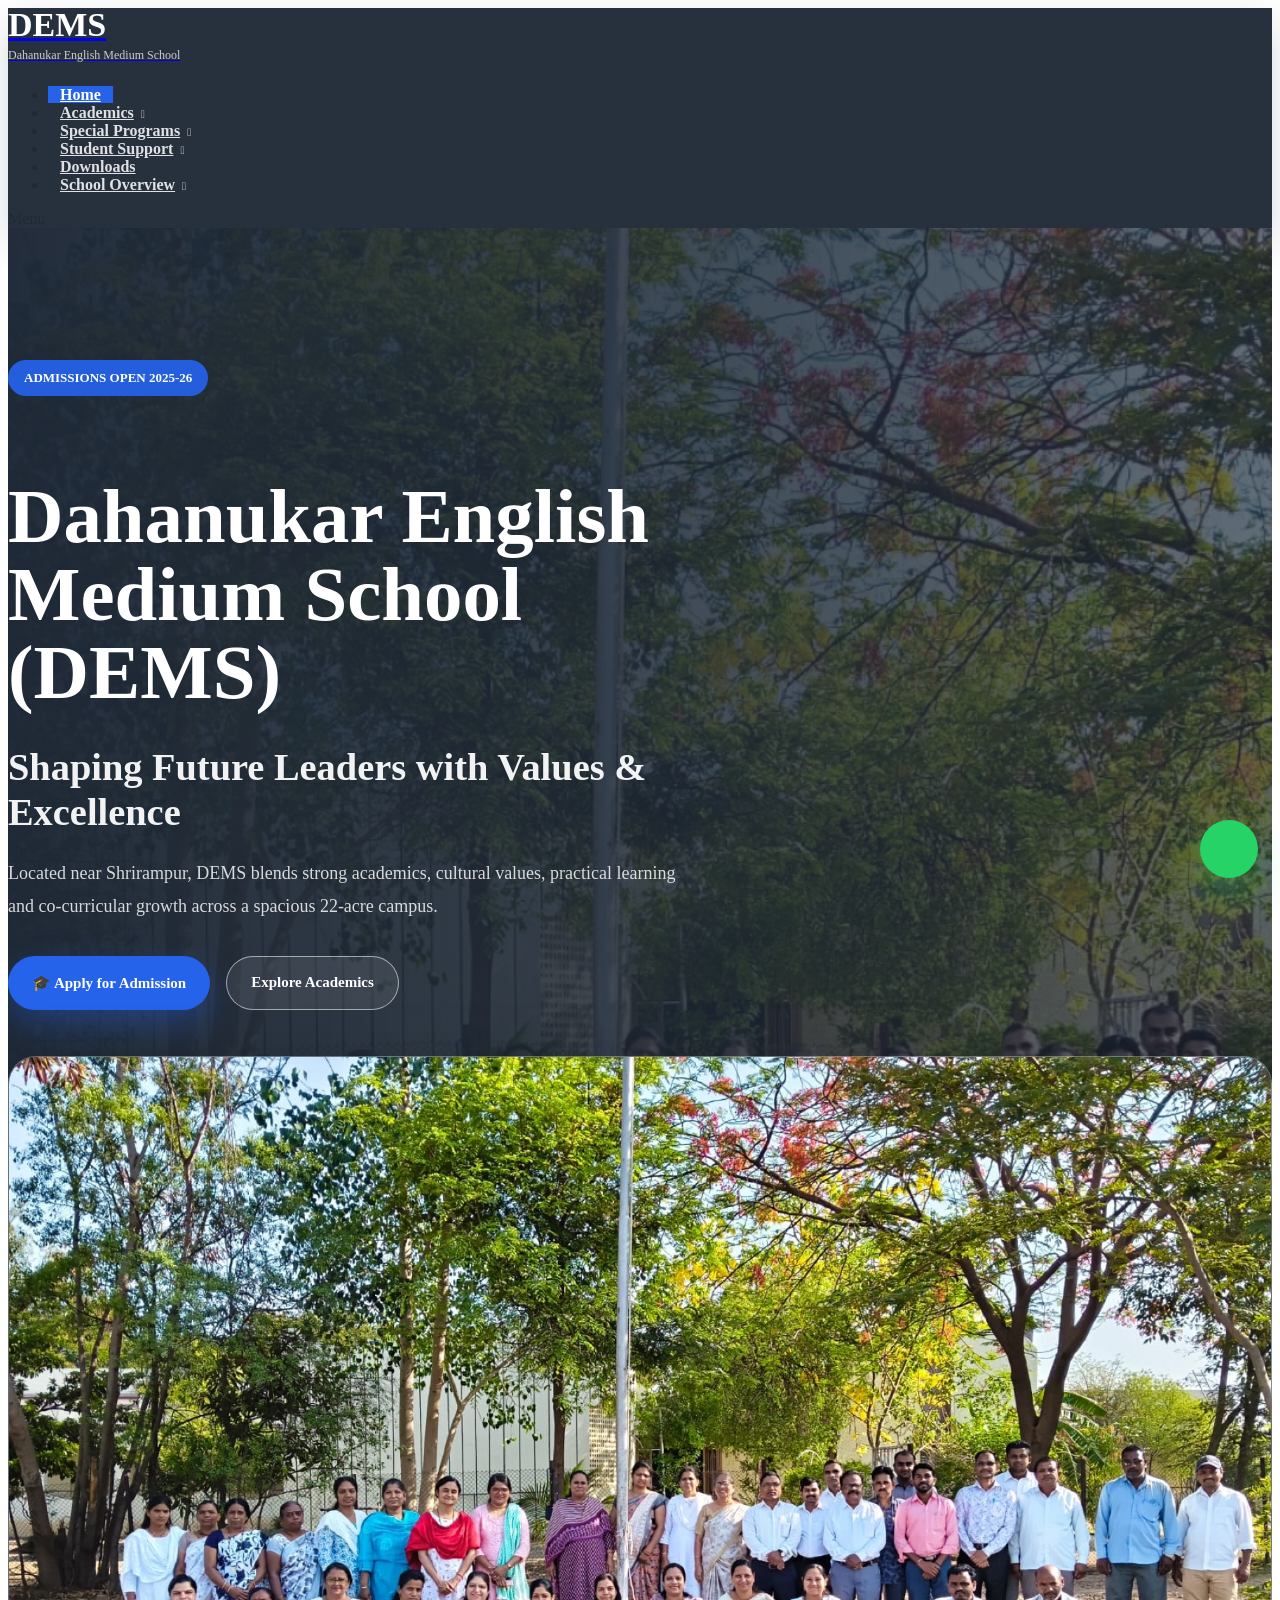
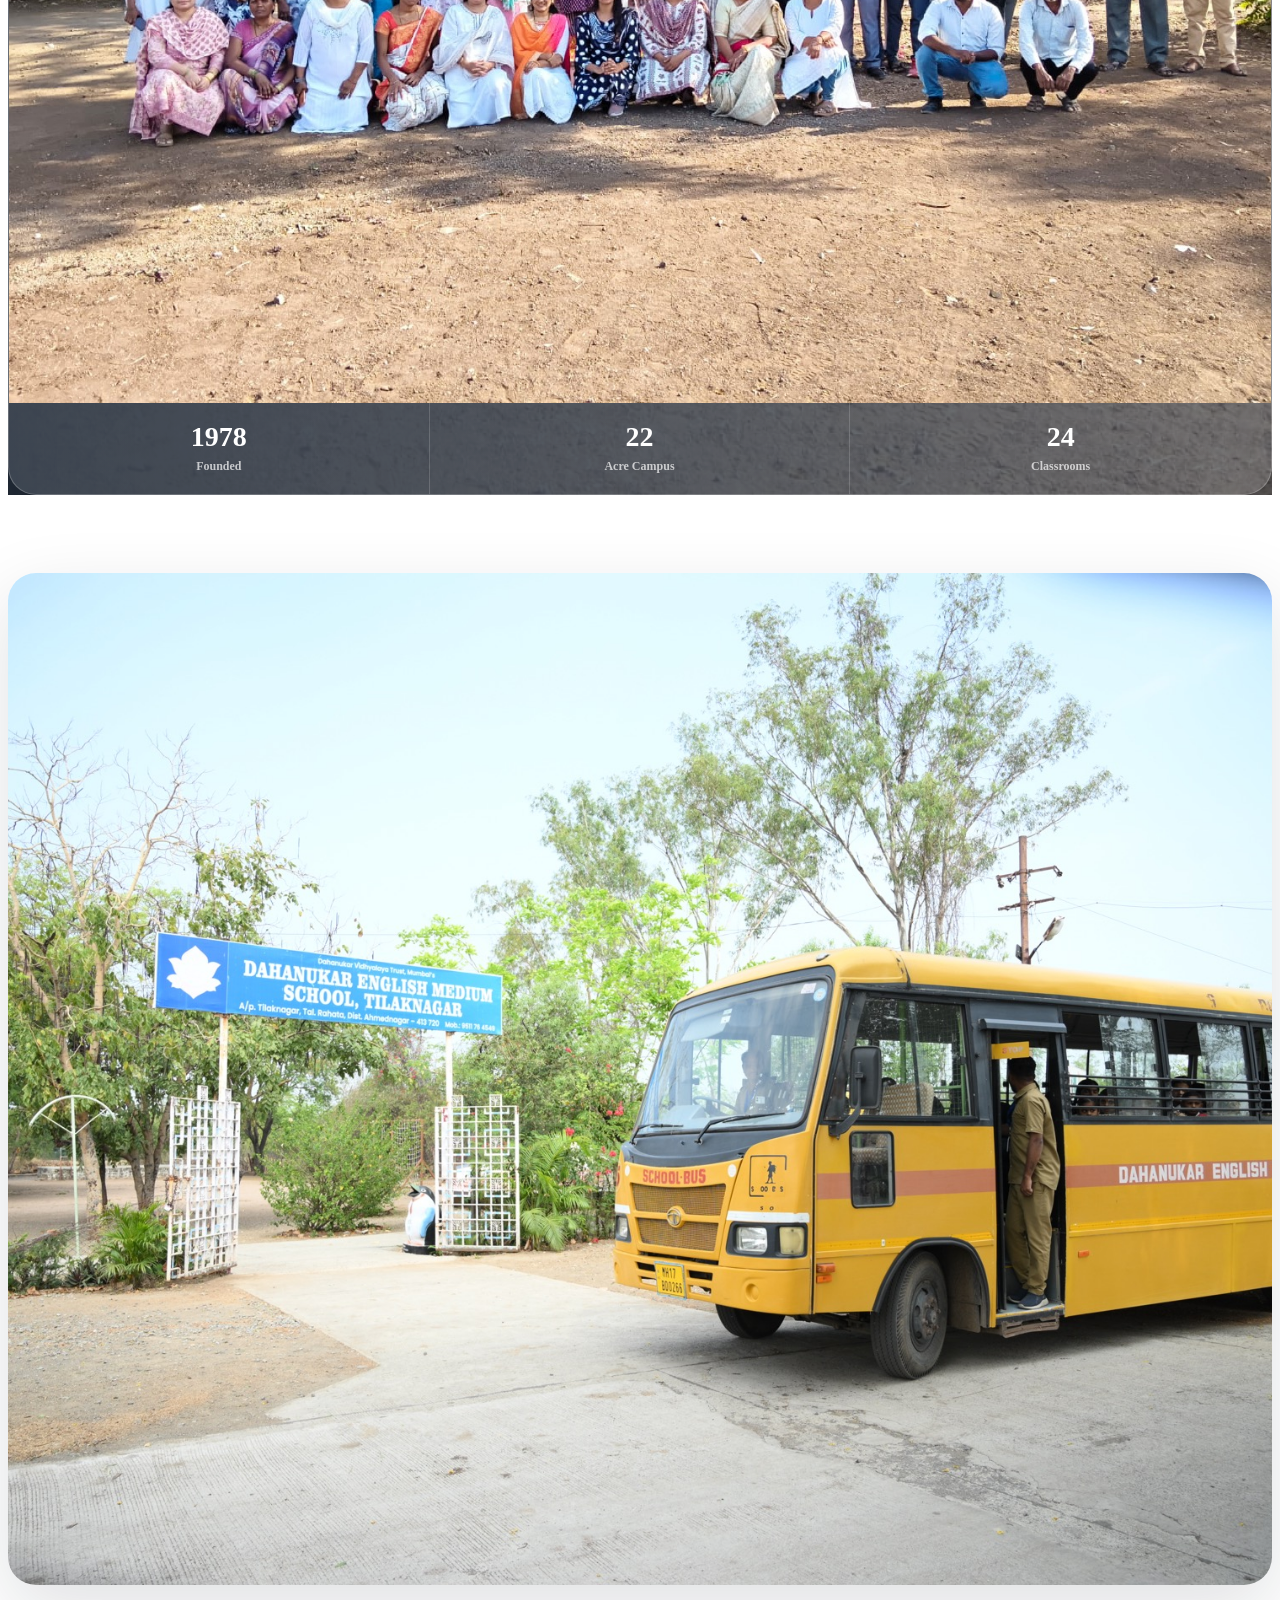
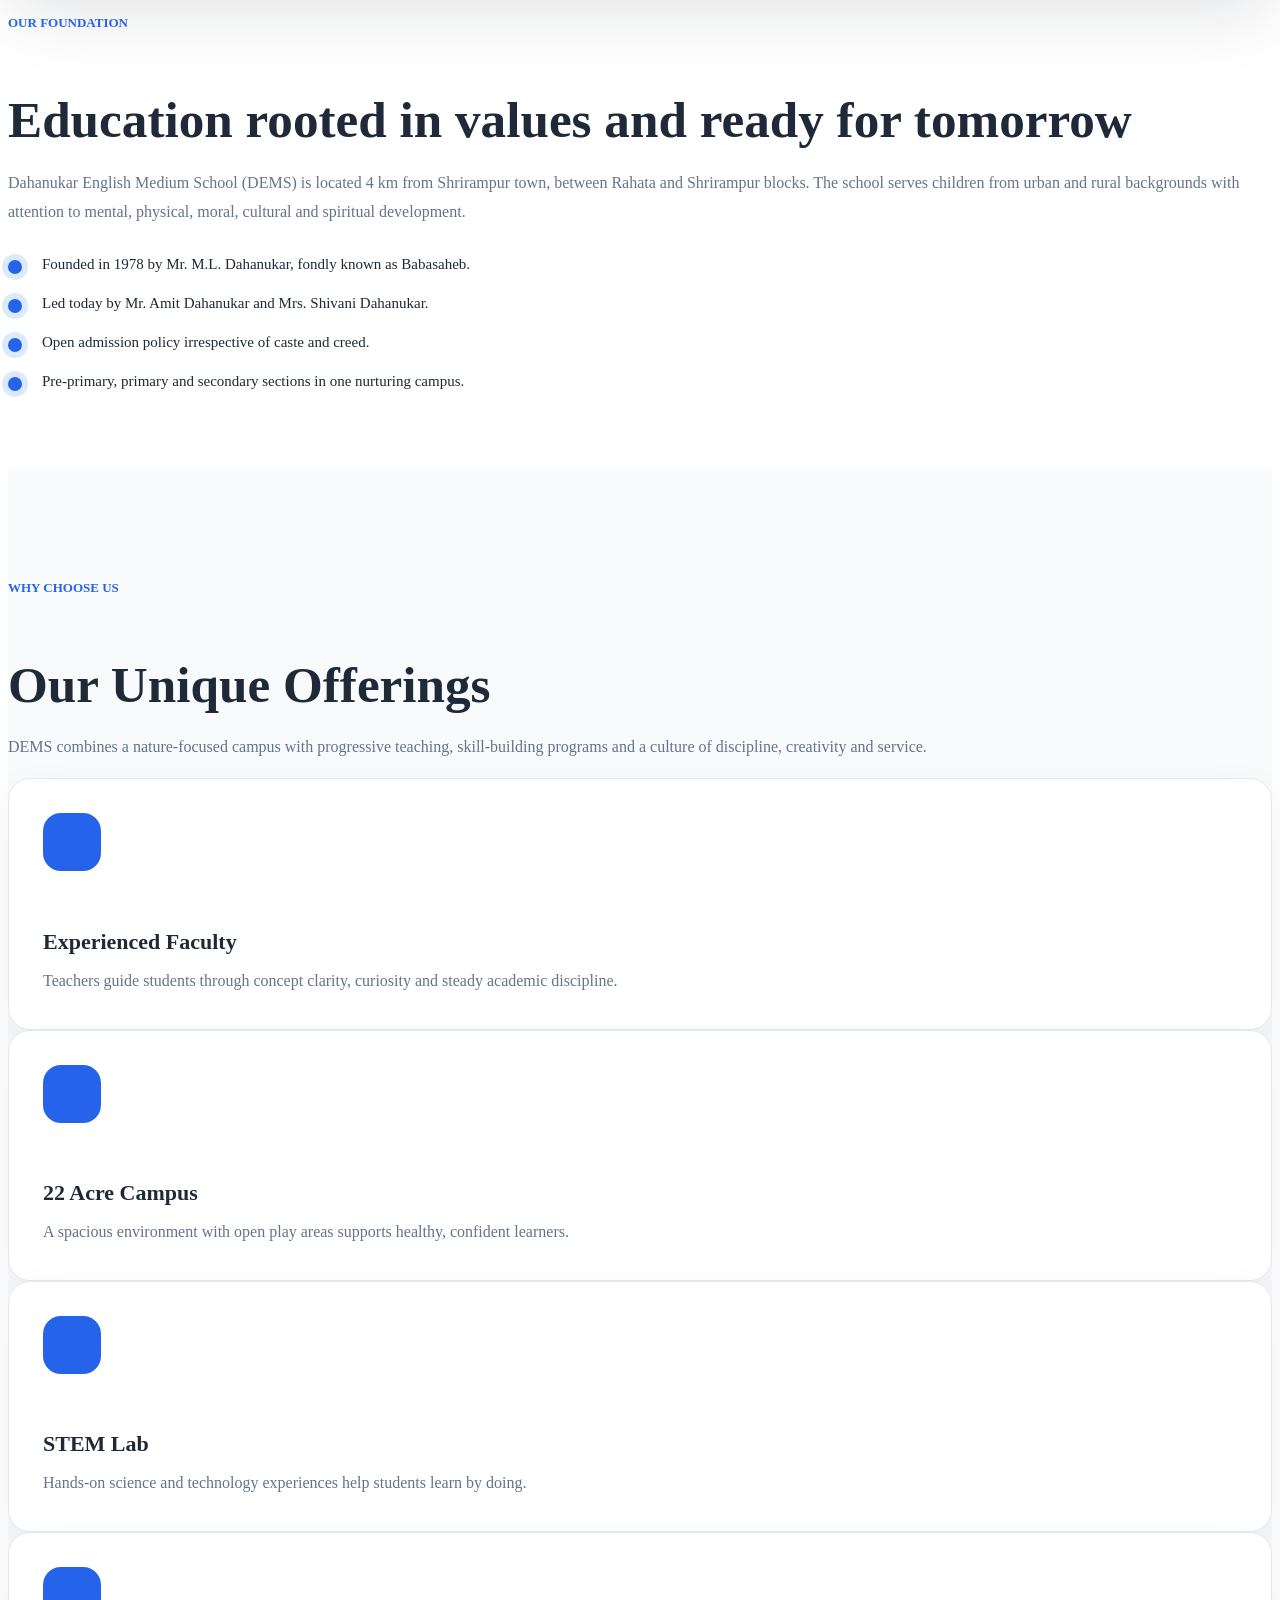
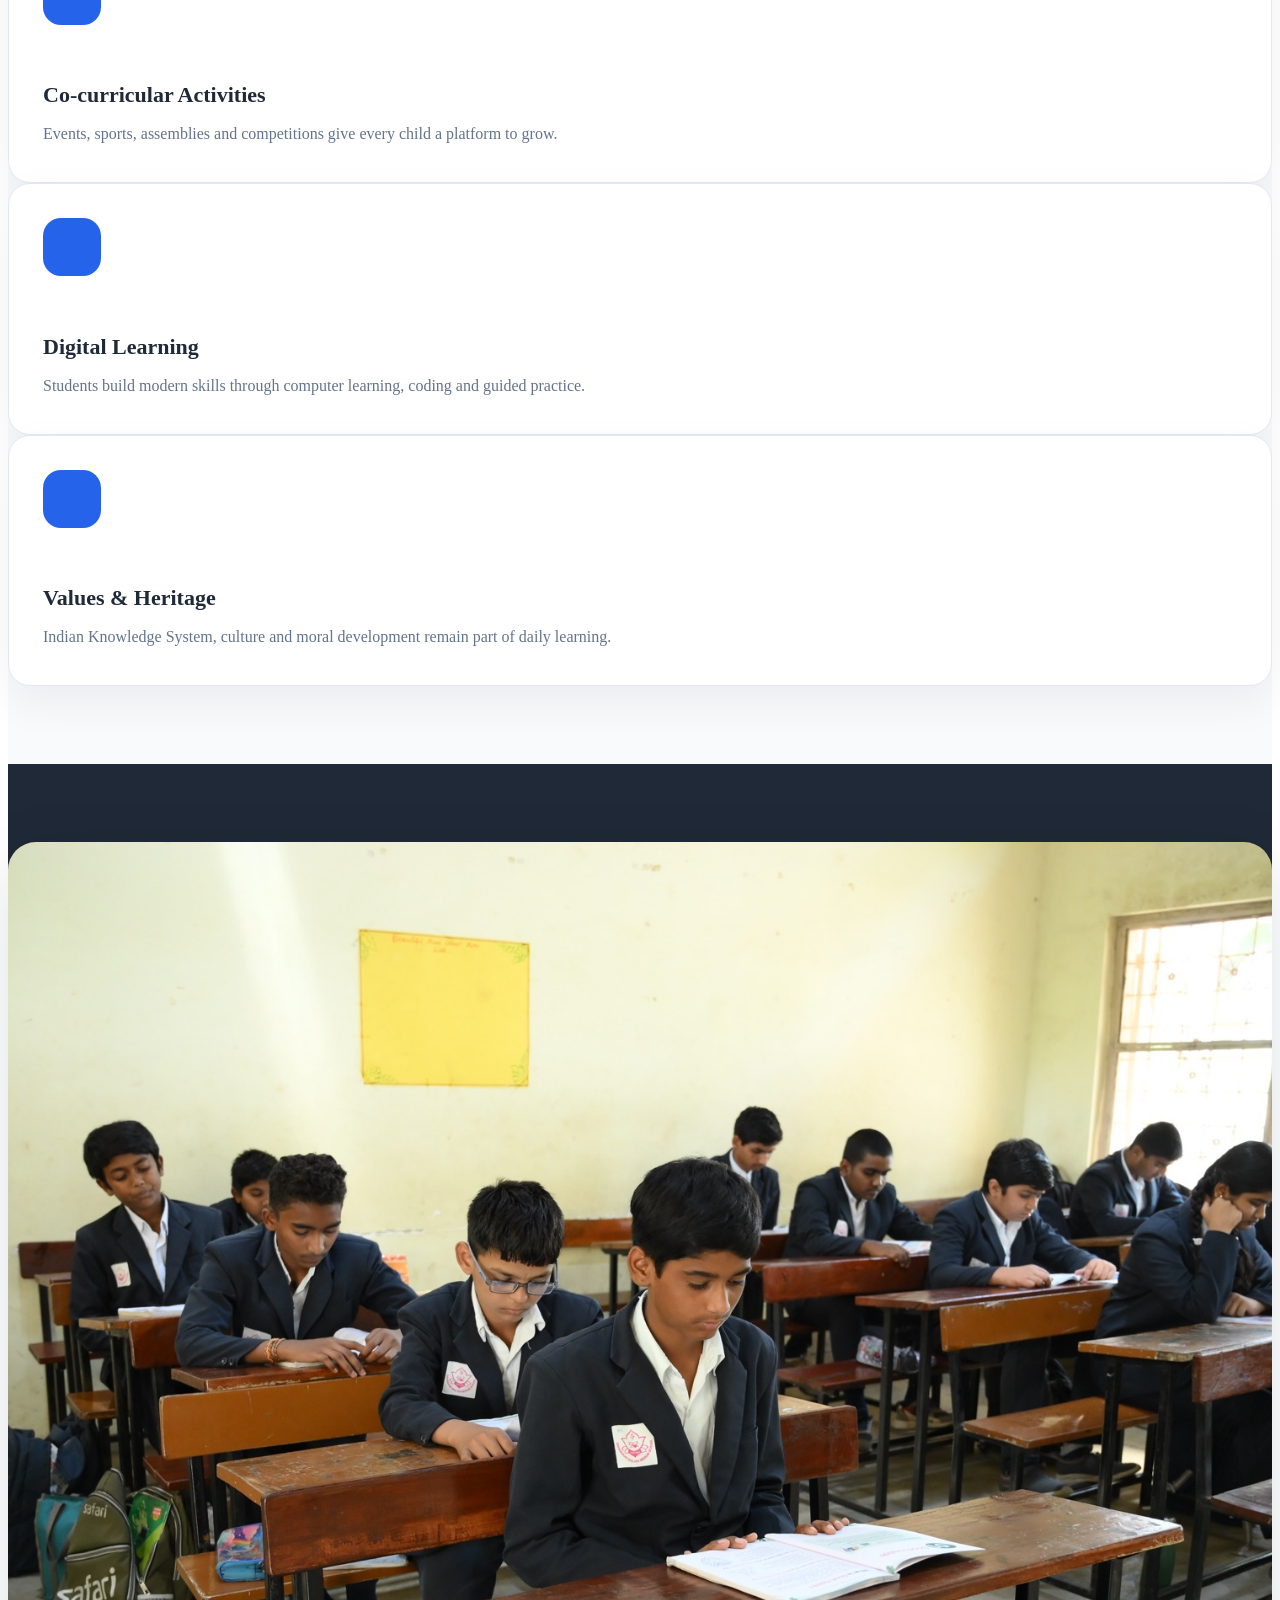
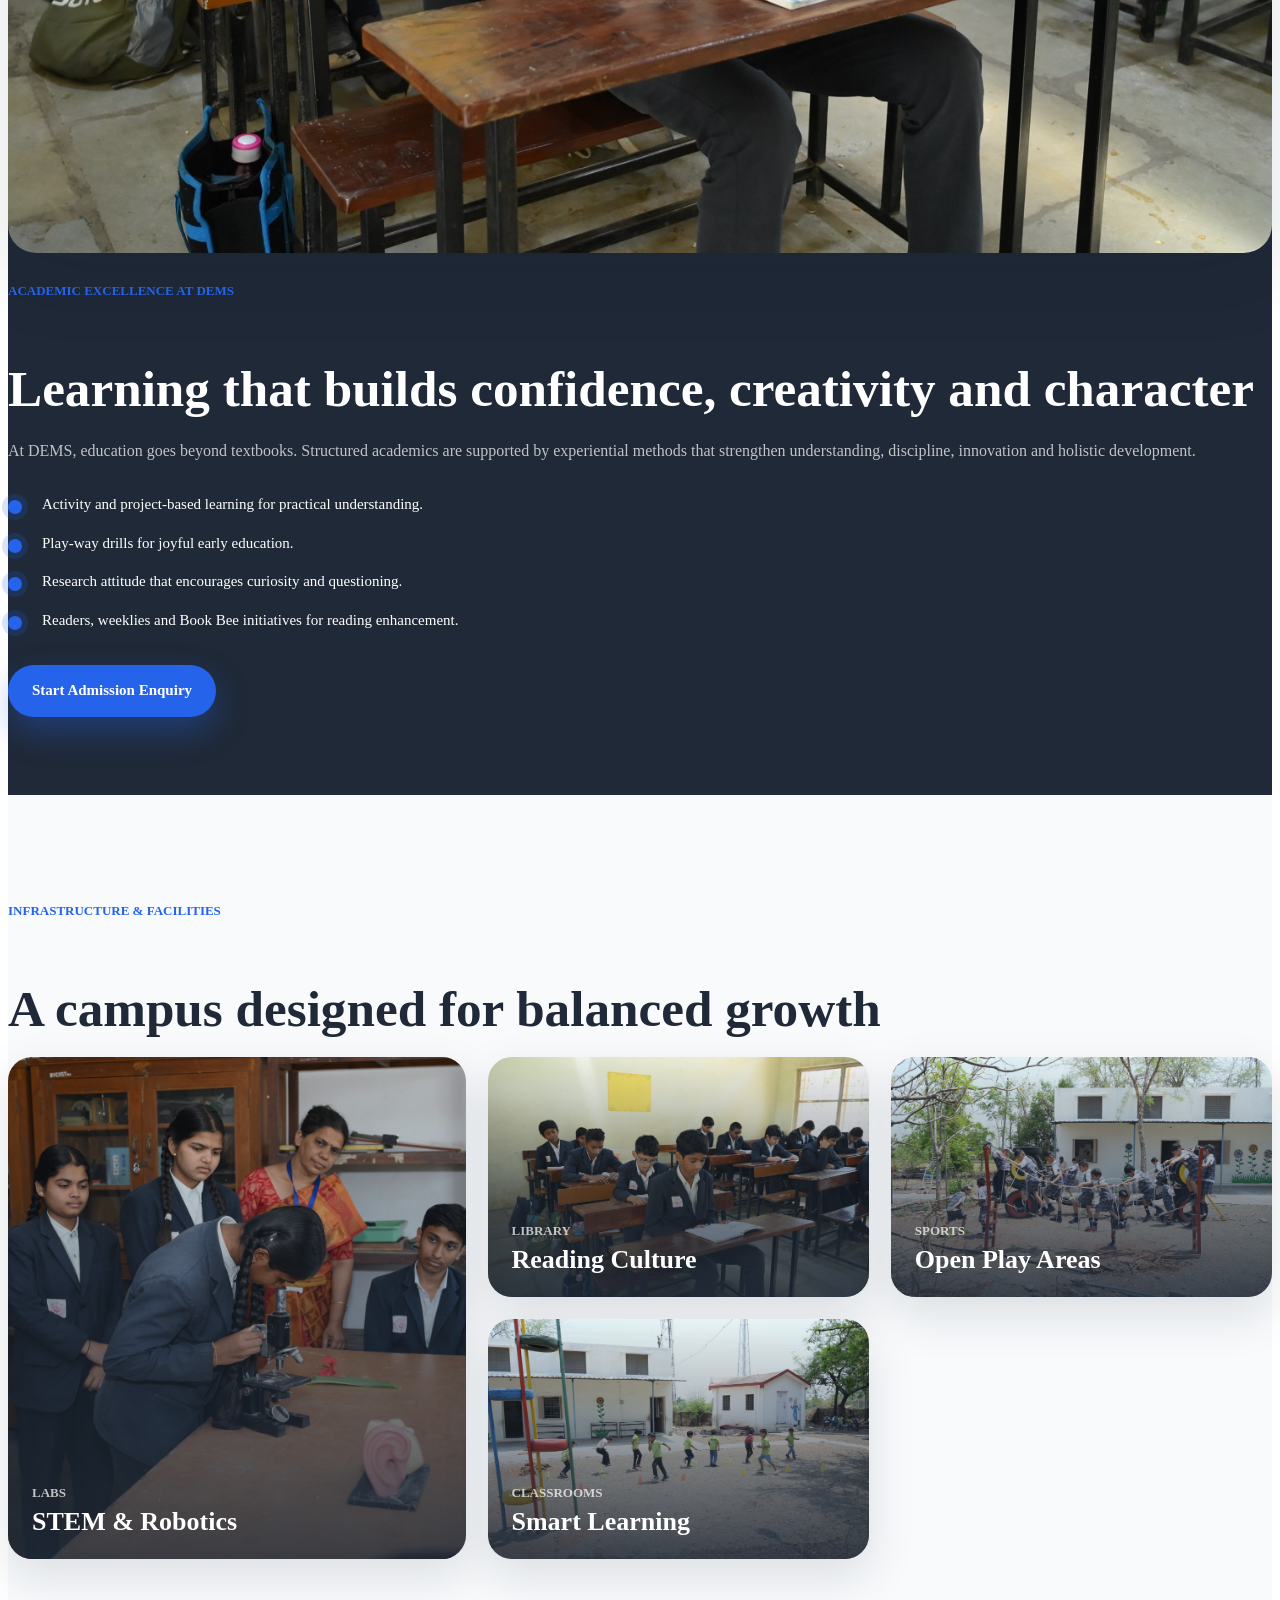
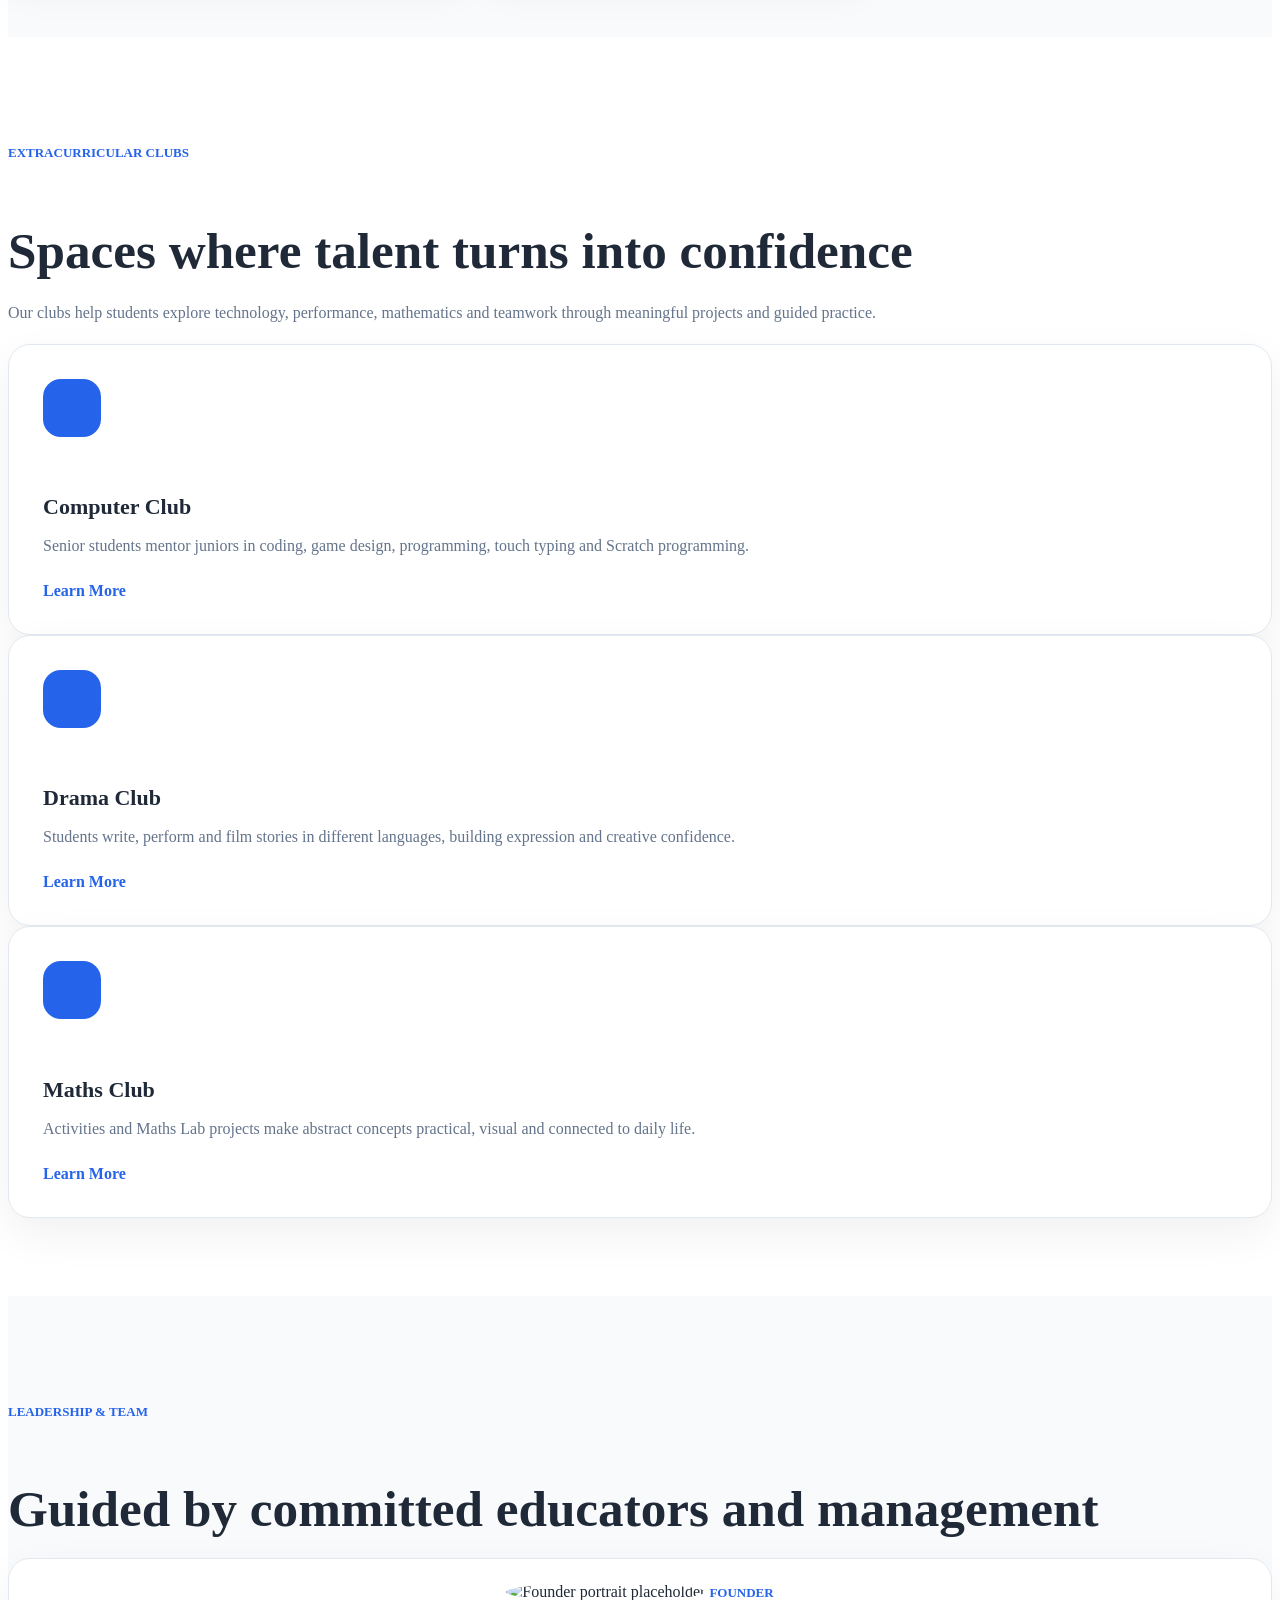
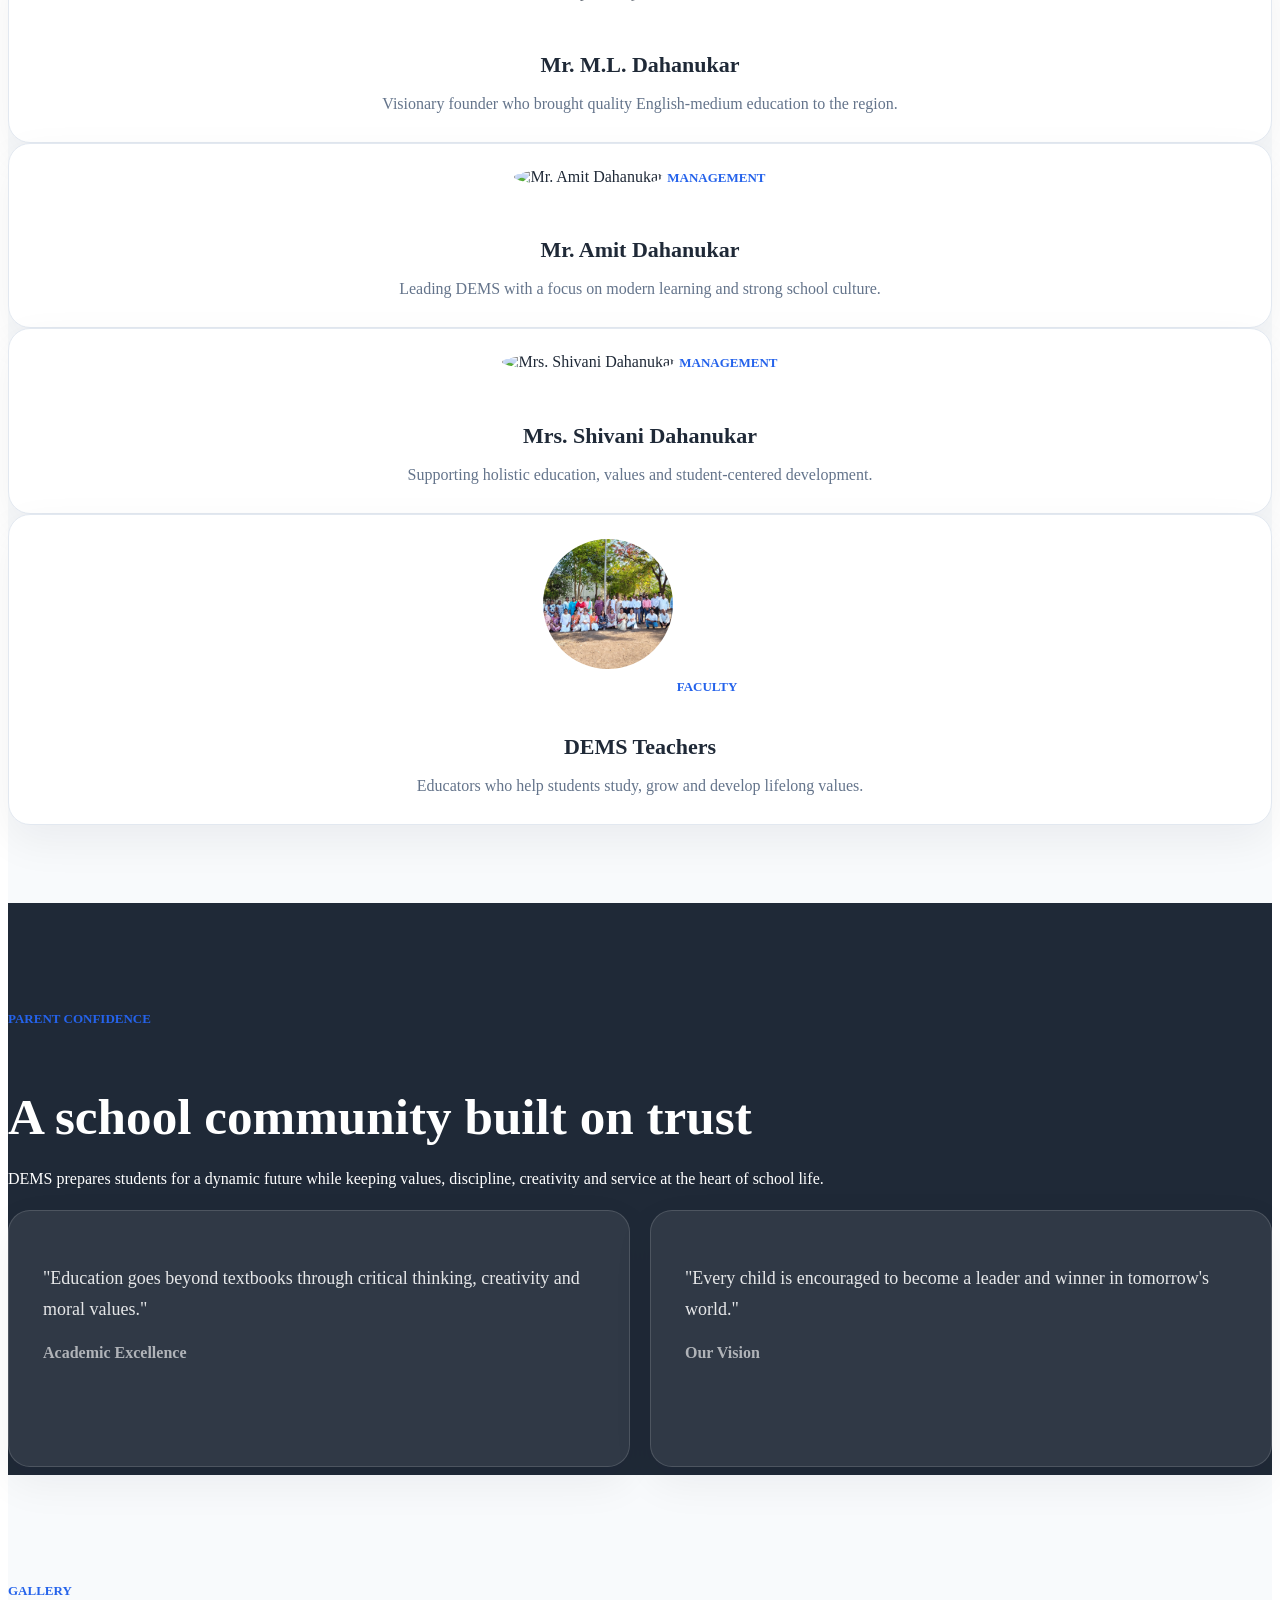
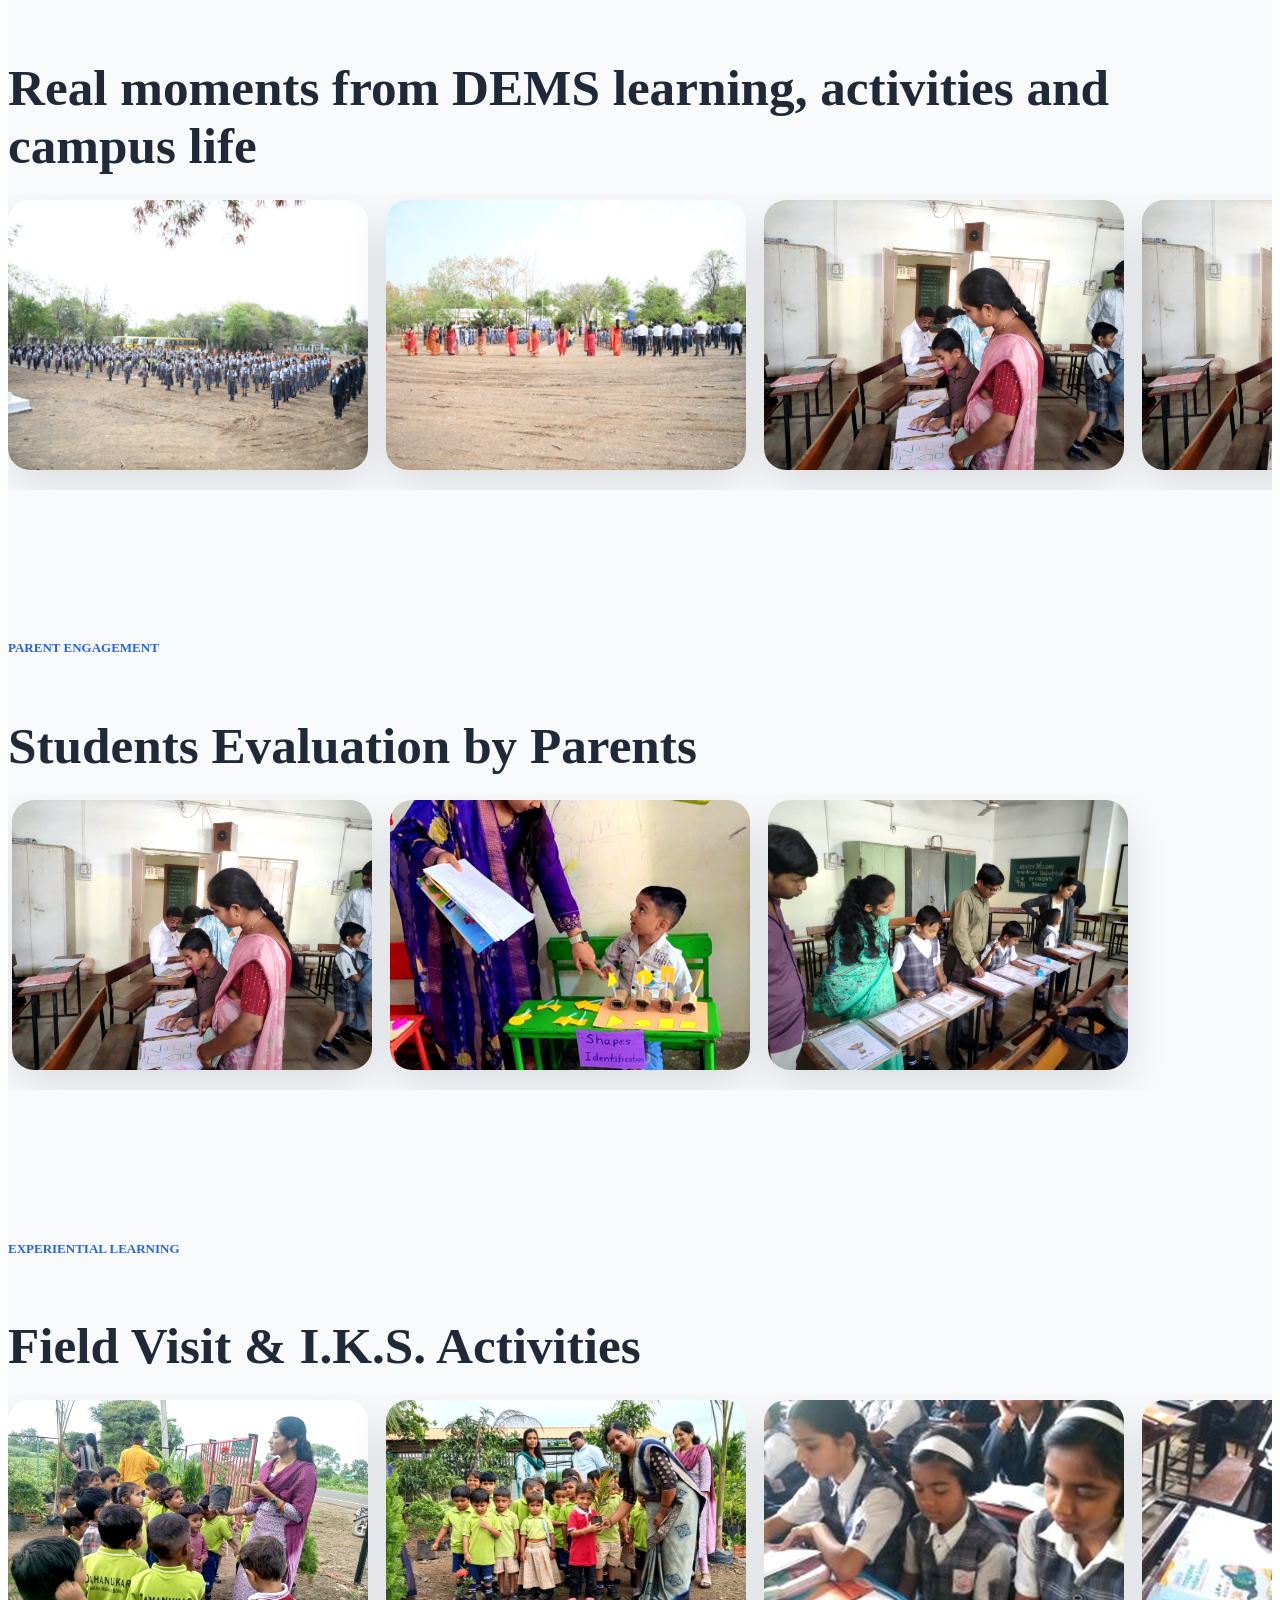
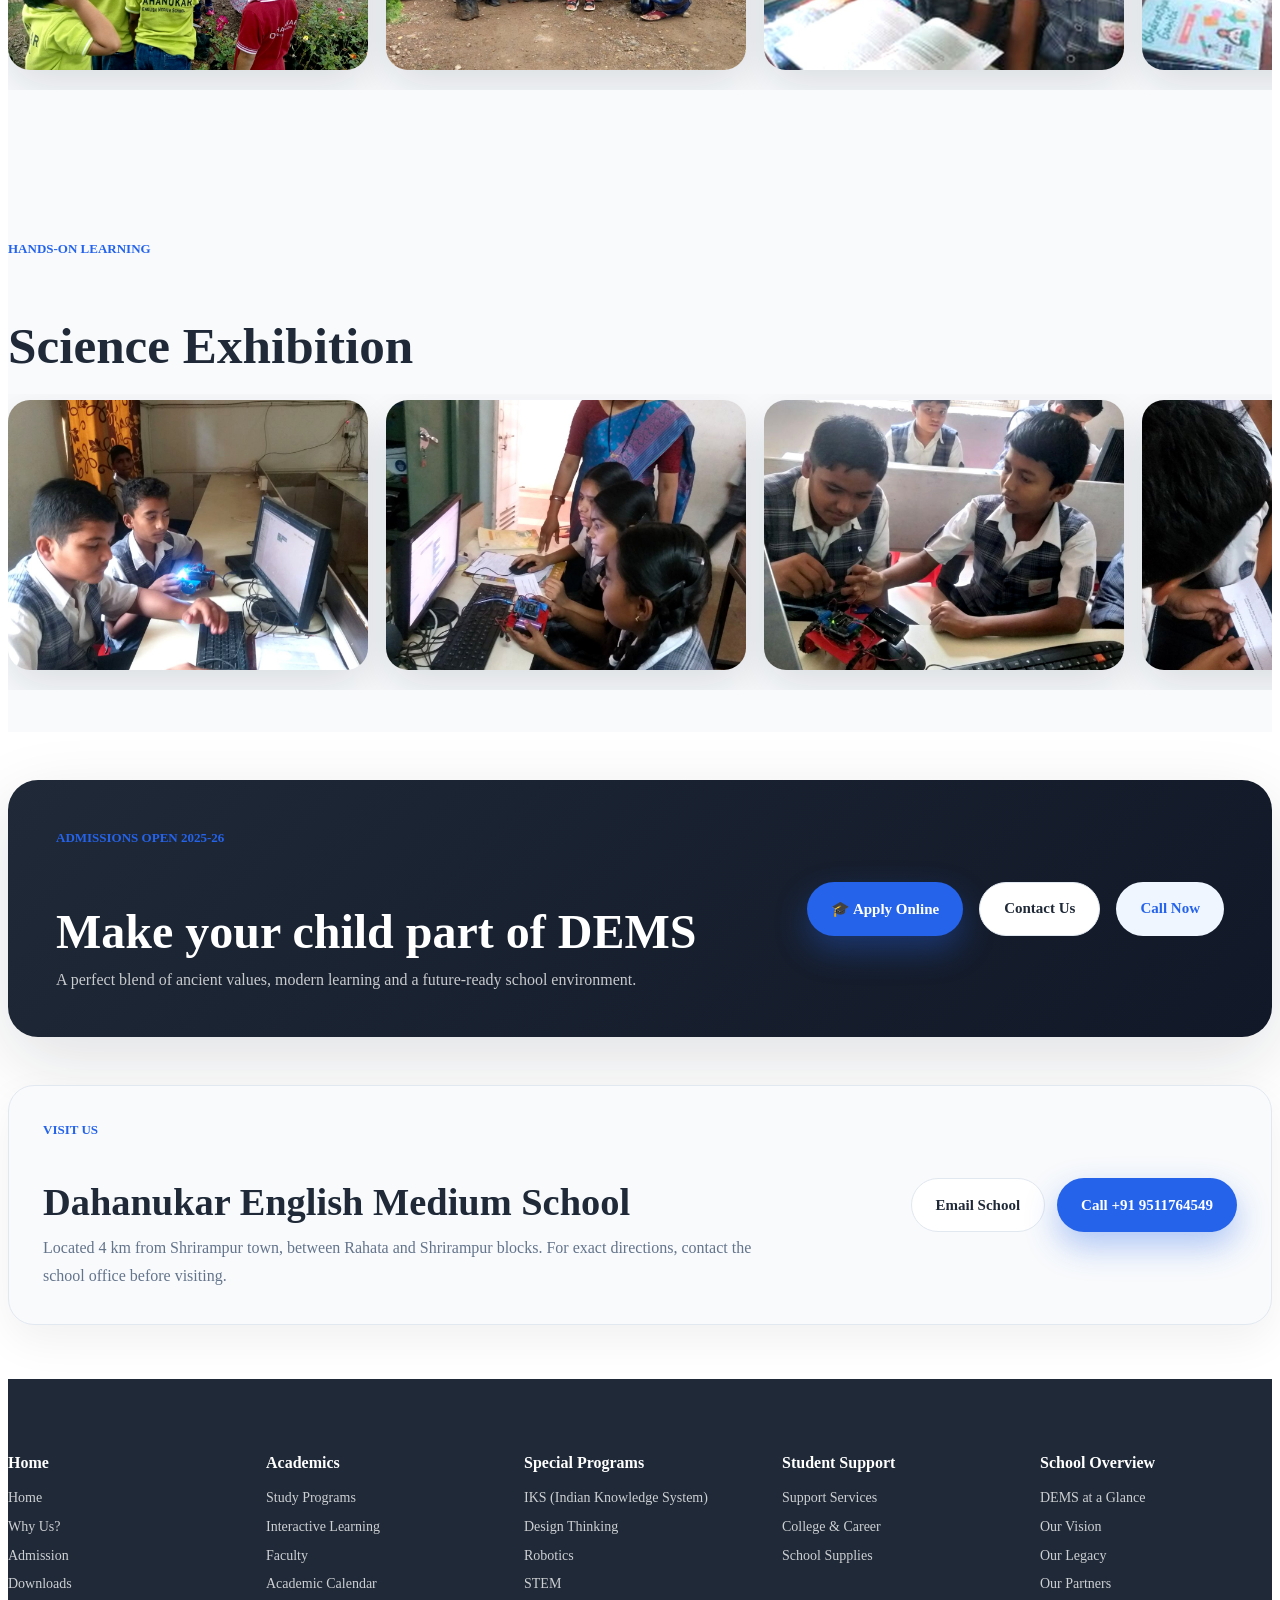
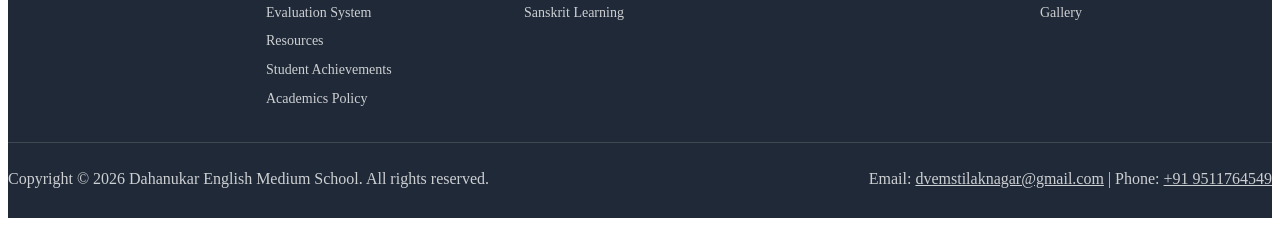
==== commit 8aaed5dc: "🔬 Add Science Exhibition section with 4 robotics & technology images" ====
--- a/index.html
+++ b/index.html
@@ -450,6 +450,26 @@
         </div>
       </section>
 
+      <!-- SECTION: Science Exhibition -->
+      <section class="section premium-gallery" id="science">
+        <div class="container">
+          <div class="row">
+            <div class="col-lg-8 mx-auto text-center" data-aos="fade-up">
+              <div class="section-heading premium-heading">
+                <h6>Hands-On Learning</h6>
+                <h2>Science Exhibition</h2>
+              </div>
+            </div>
+          </div>
+          <div class="gallery-track" data-aos="fade-up" data-aos-delay="150">
+            <img src="assets/images/dems/science-expo-1.jpg" alt="Students with robotics and technology project at DEMS science exhibition" loading="lazy">
+            <img src="assets/images/dems/science-expo-2.jpg" alt="Students working with computer and robotics kit at science exhibition" loading="lazy">
+            <img src="assets/images/dems/science-expo-3.jpg" alt="Students building and testing robotic projects at DEMS" loading="lazy">
+            <img src="assets/images/dems/science-expo-4.jpg" alt="Student working on science project with technology at exhibition" loading="lazy">
+          </div>
+        </div>
+      </section>
+
       <section class="section admission-cta" id="admission">
         <div class="container">
           <div class="cta-panel" data-aos="zoom-in">
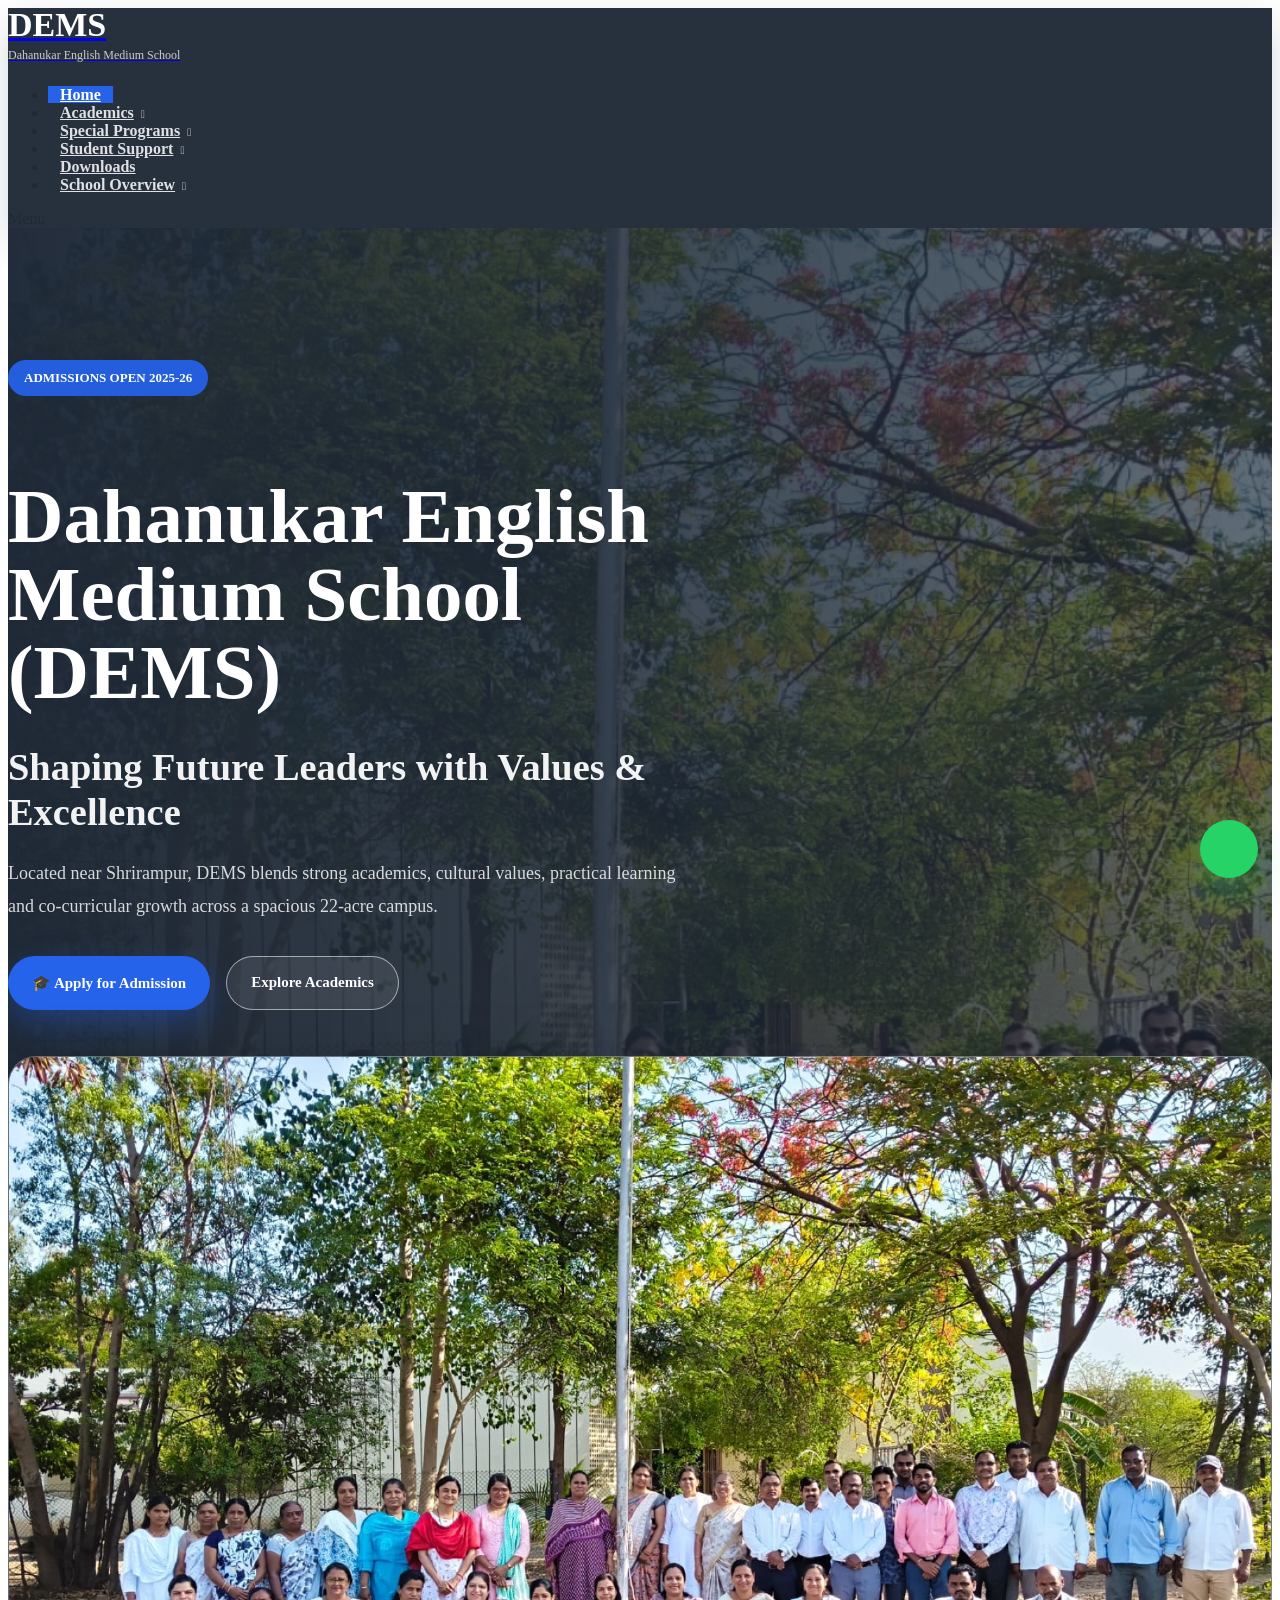
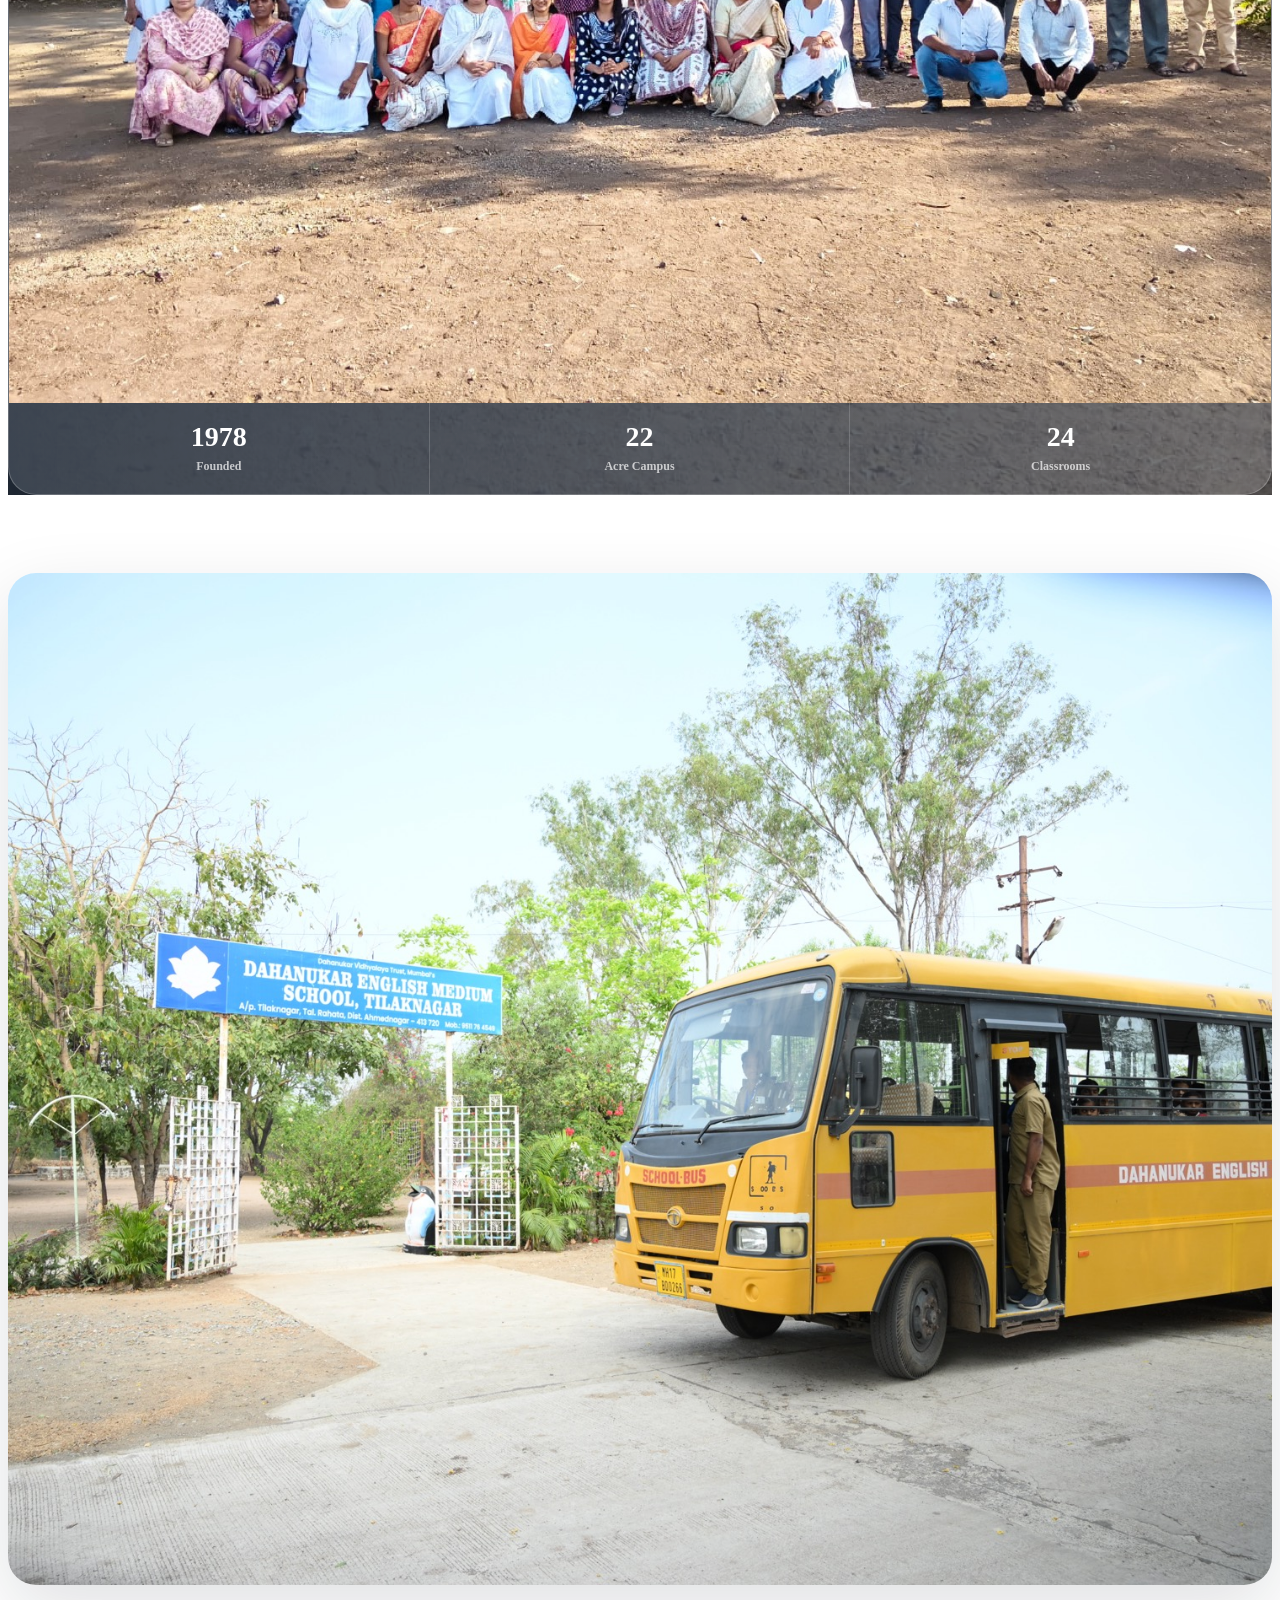
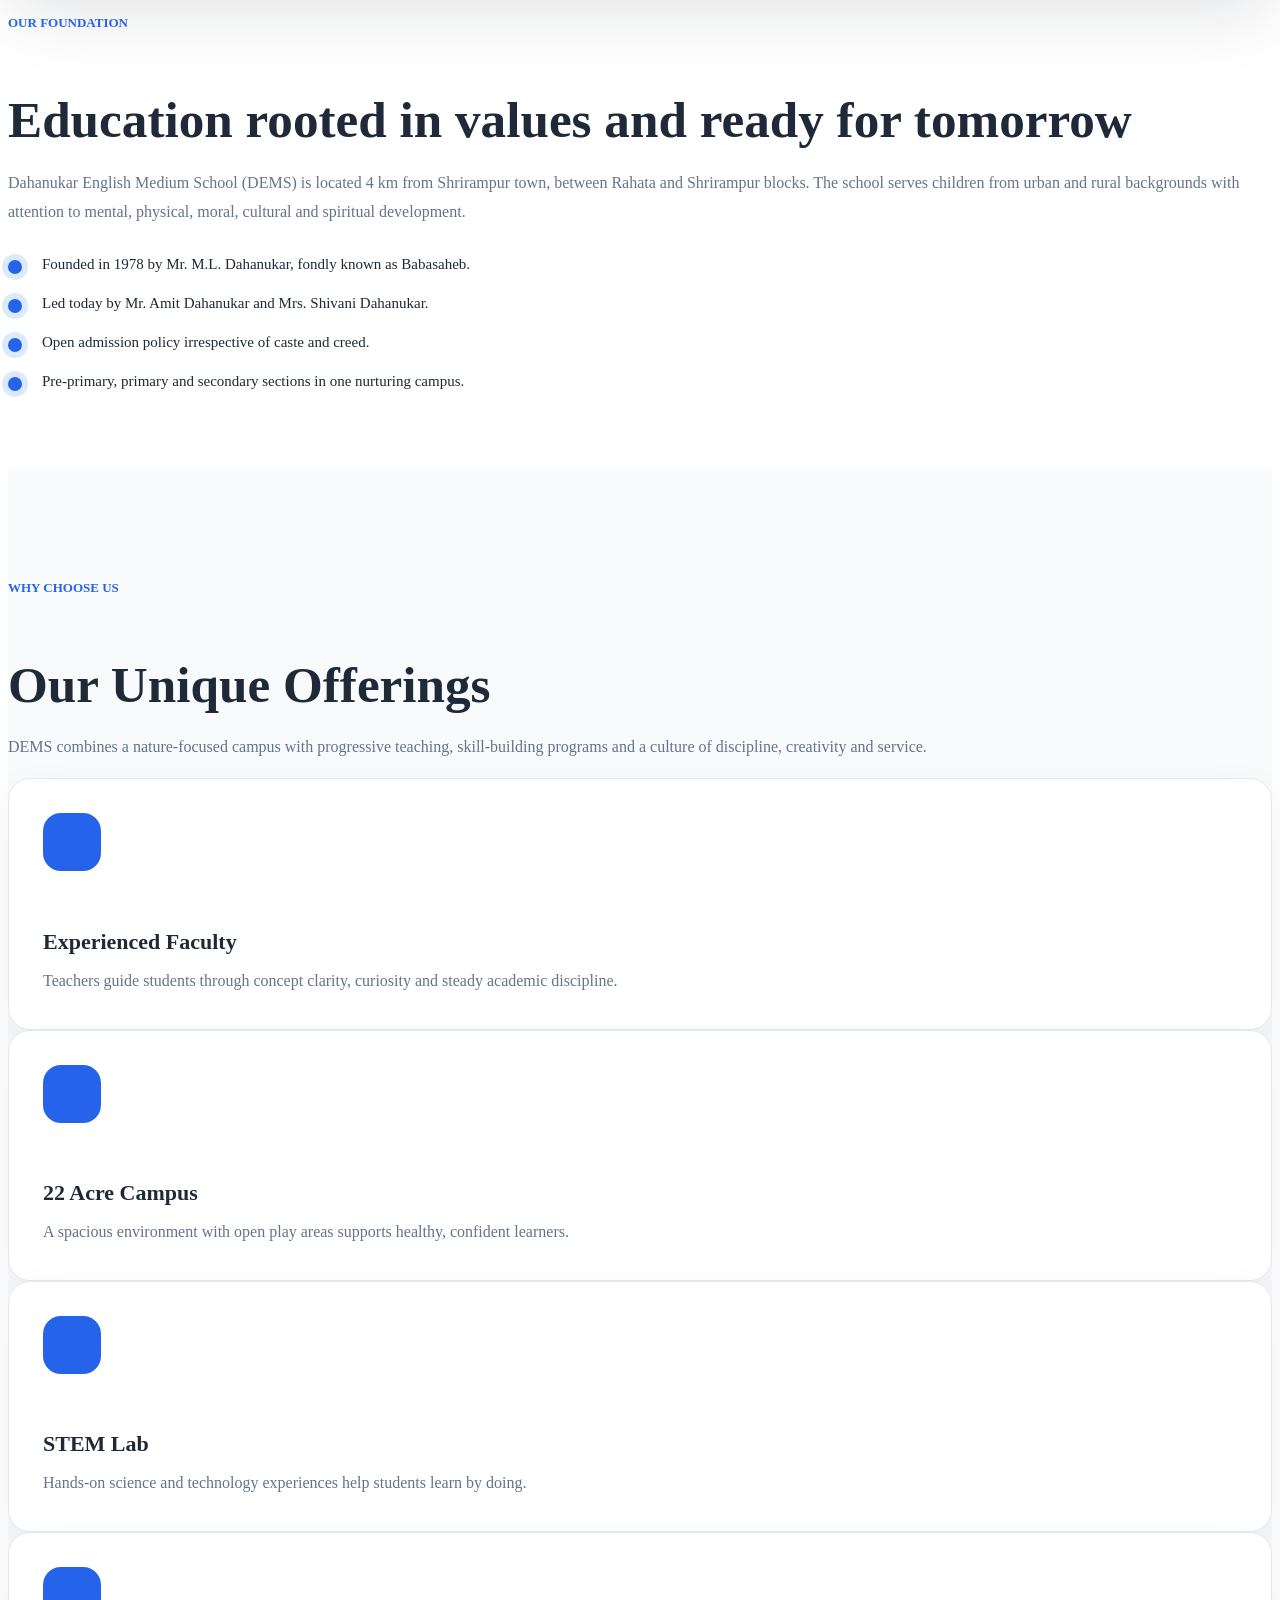
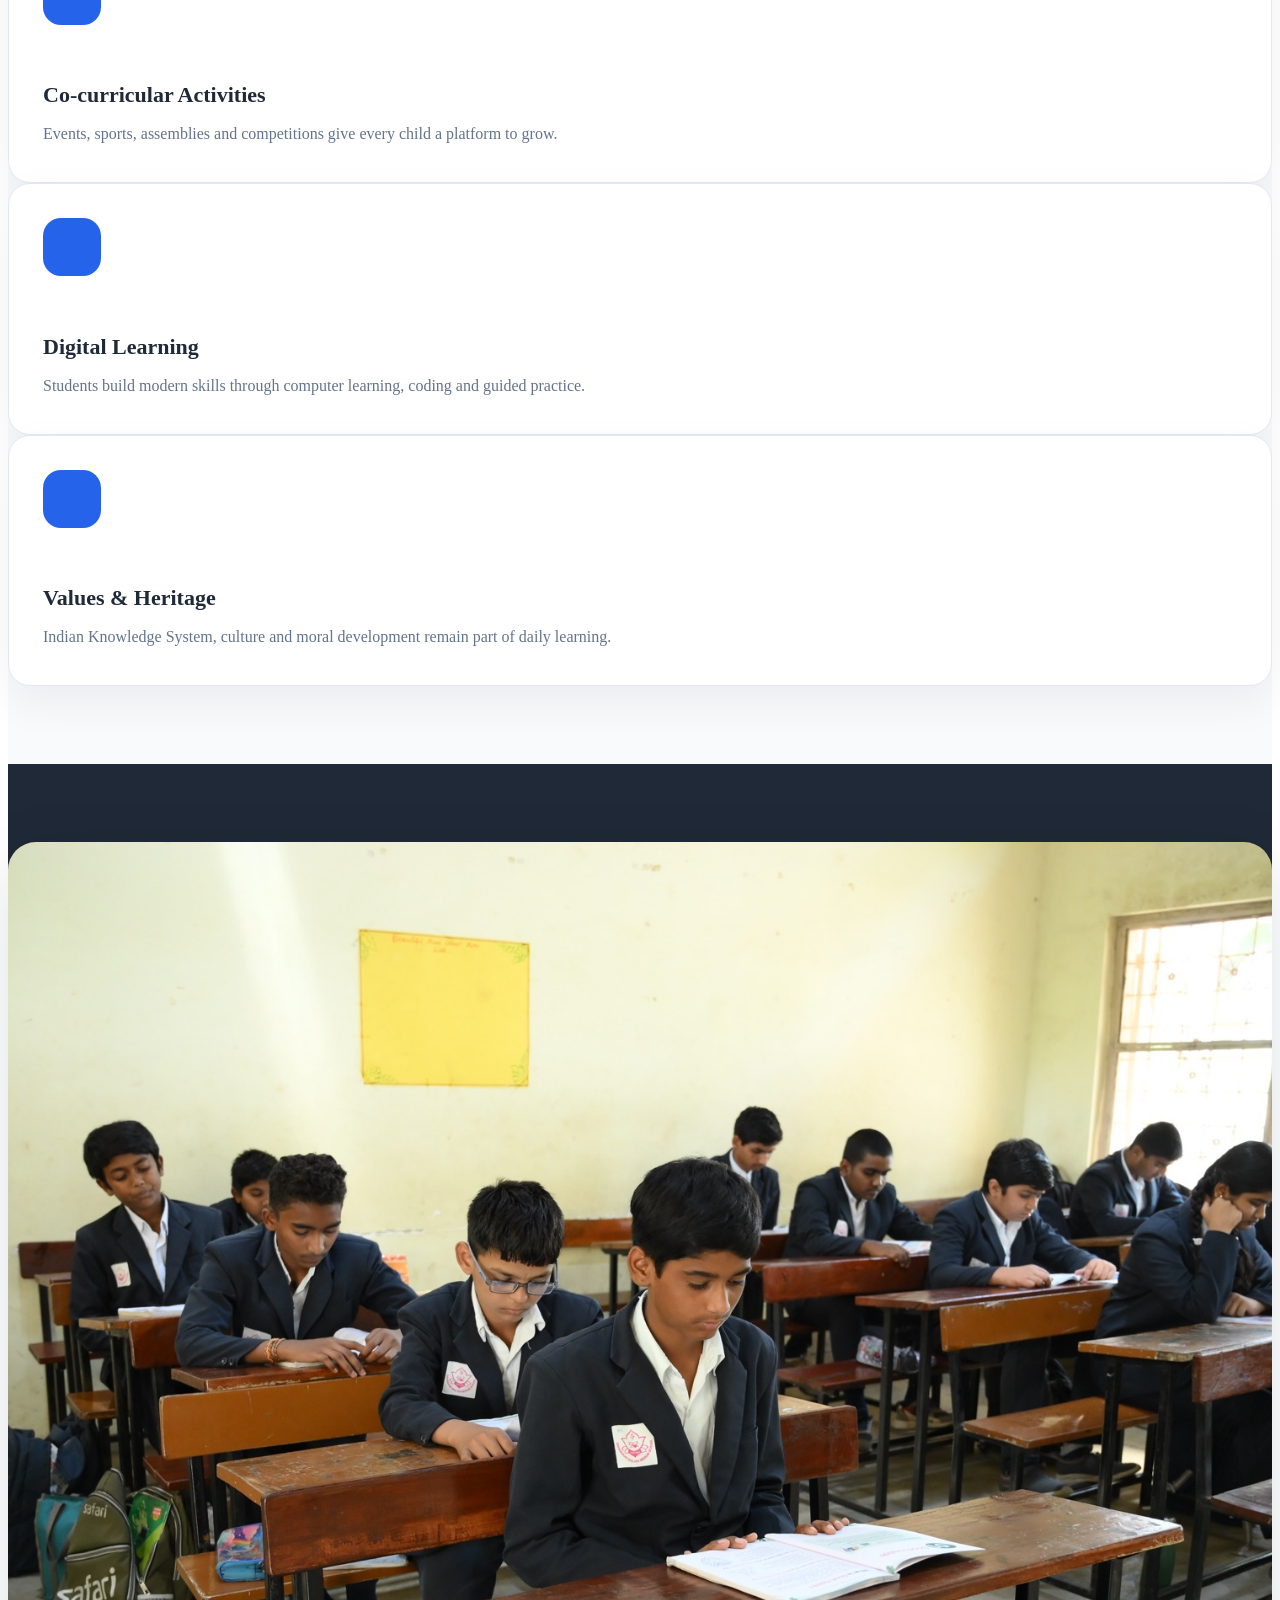
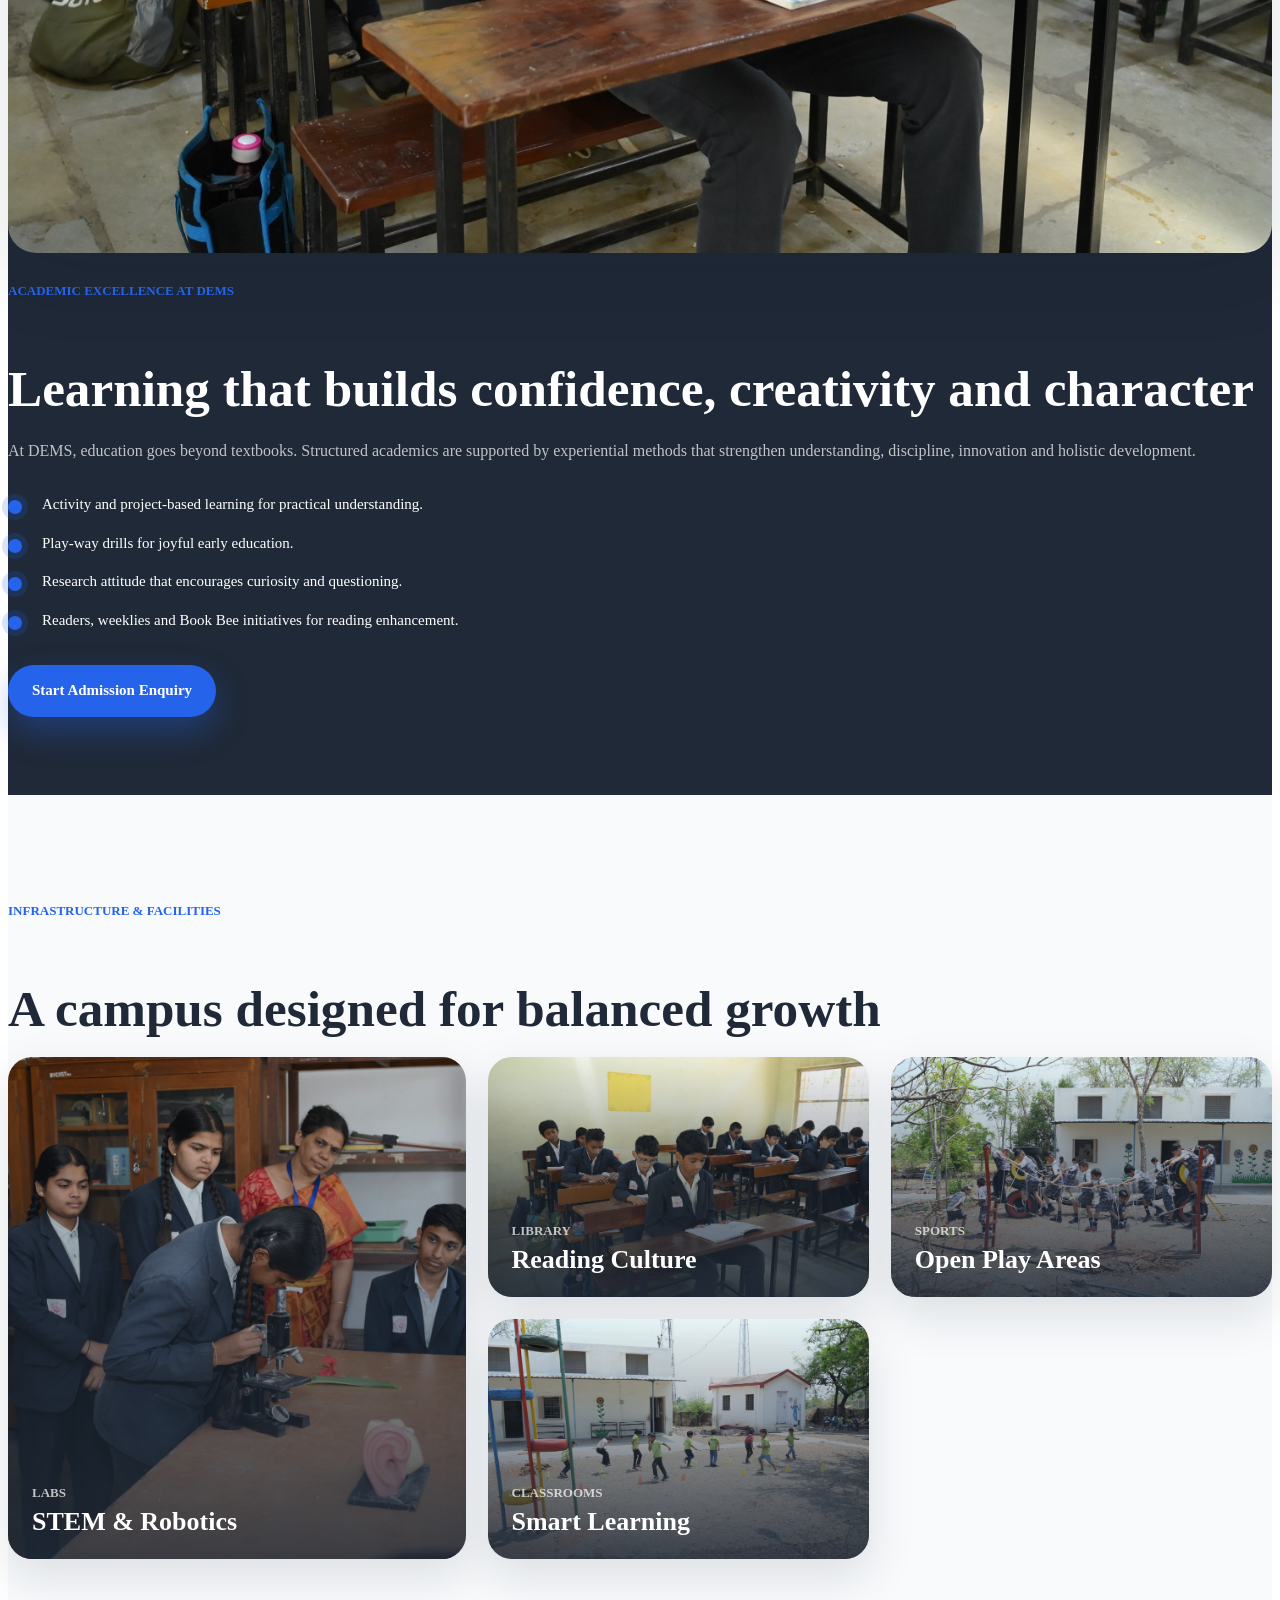
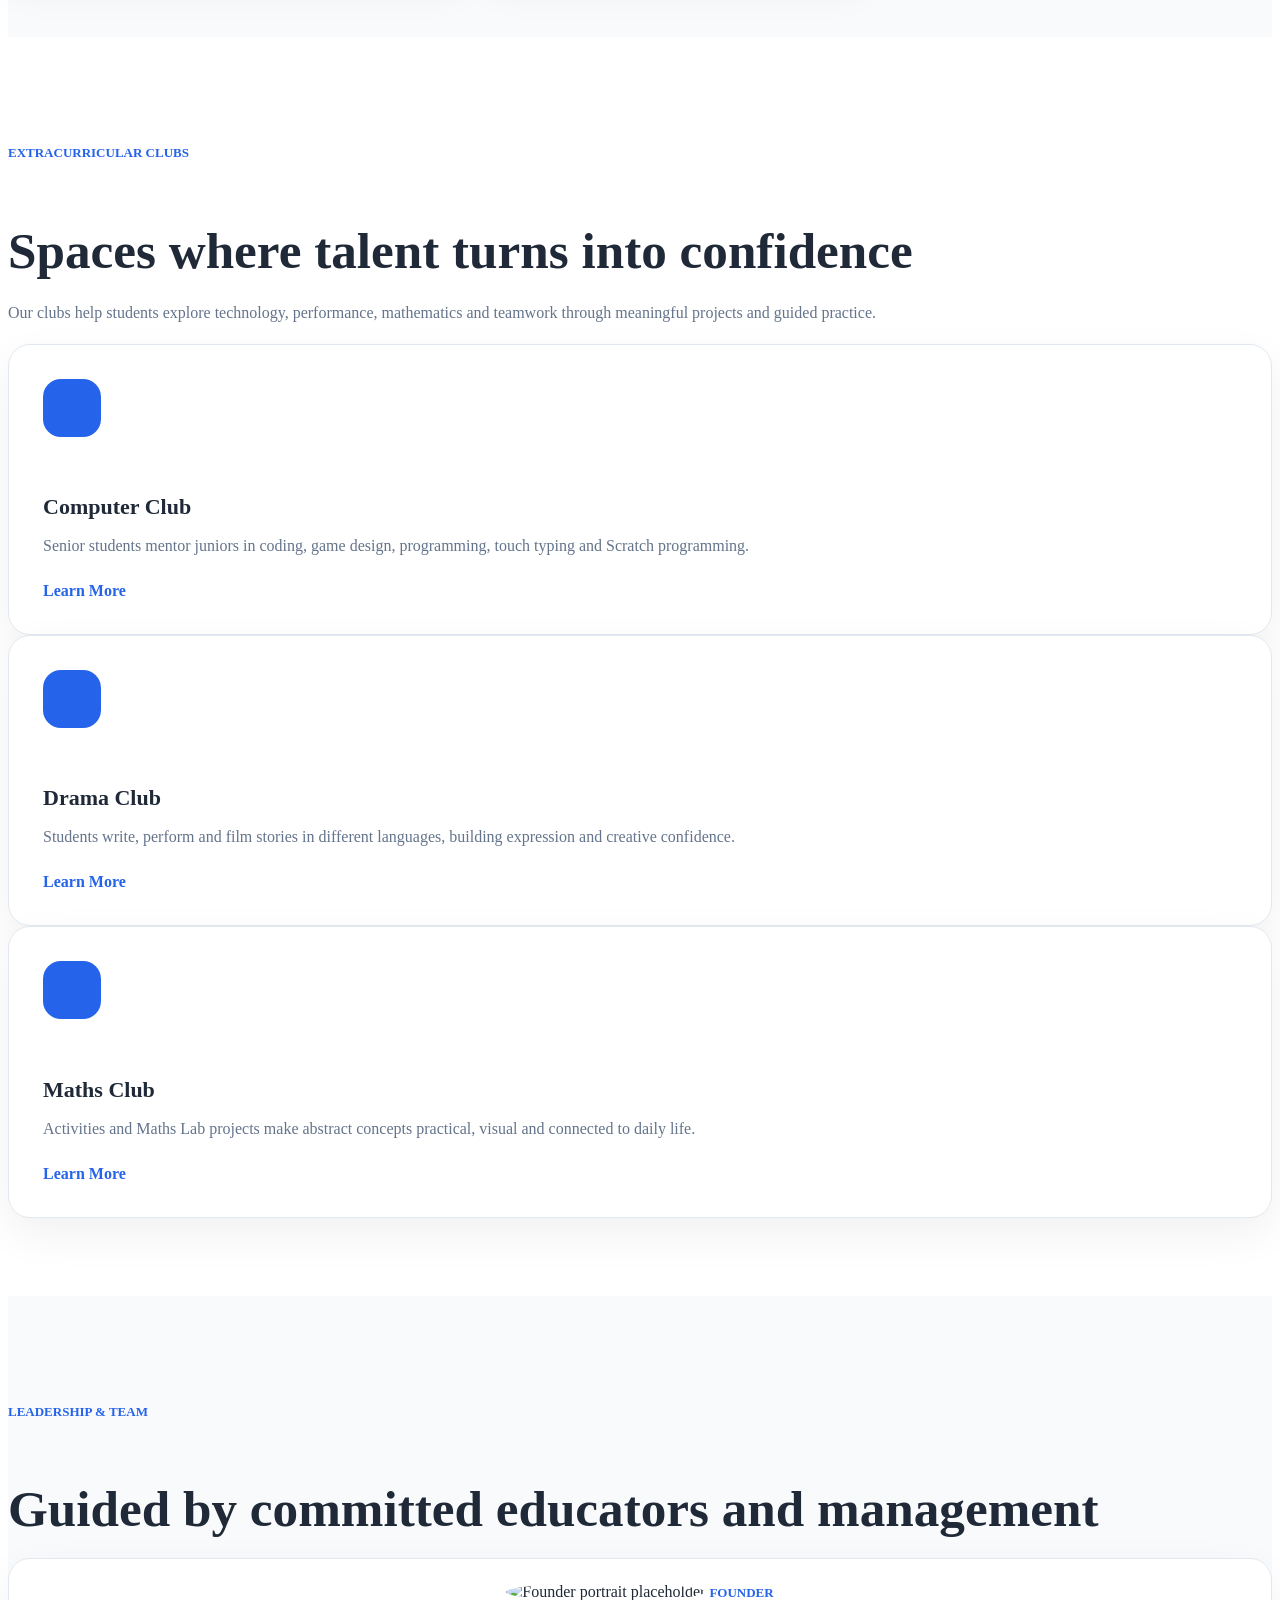
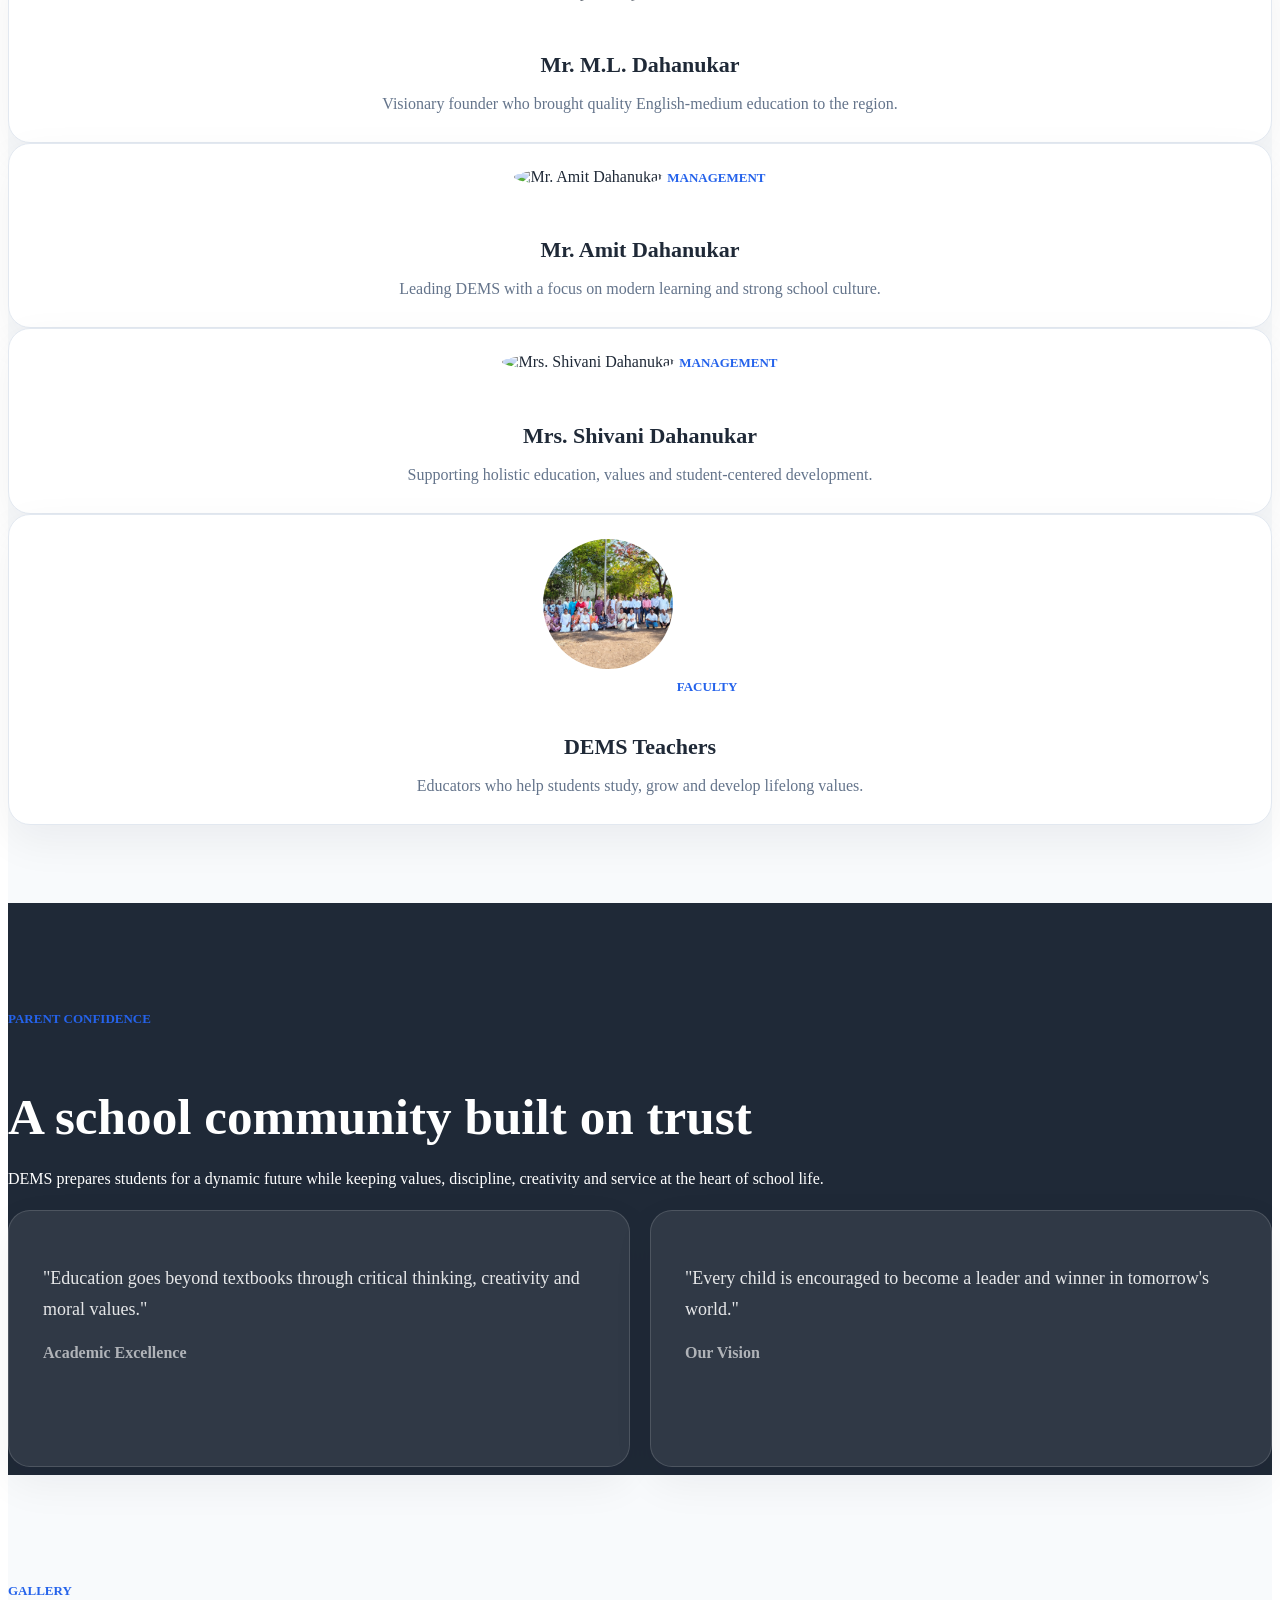
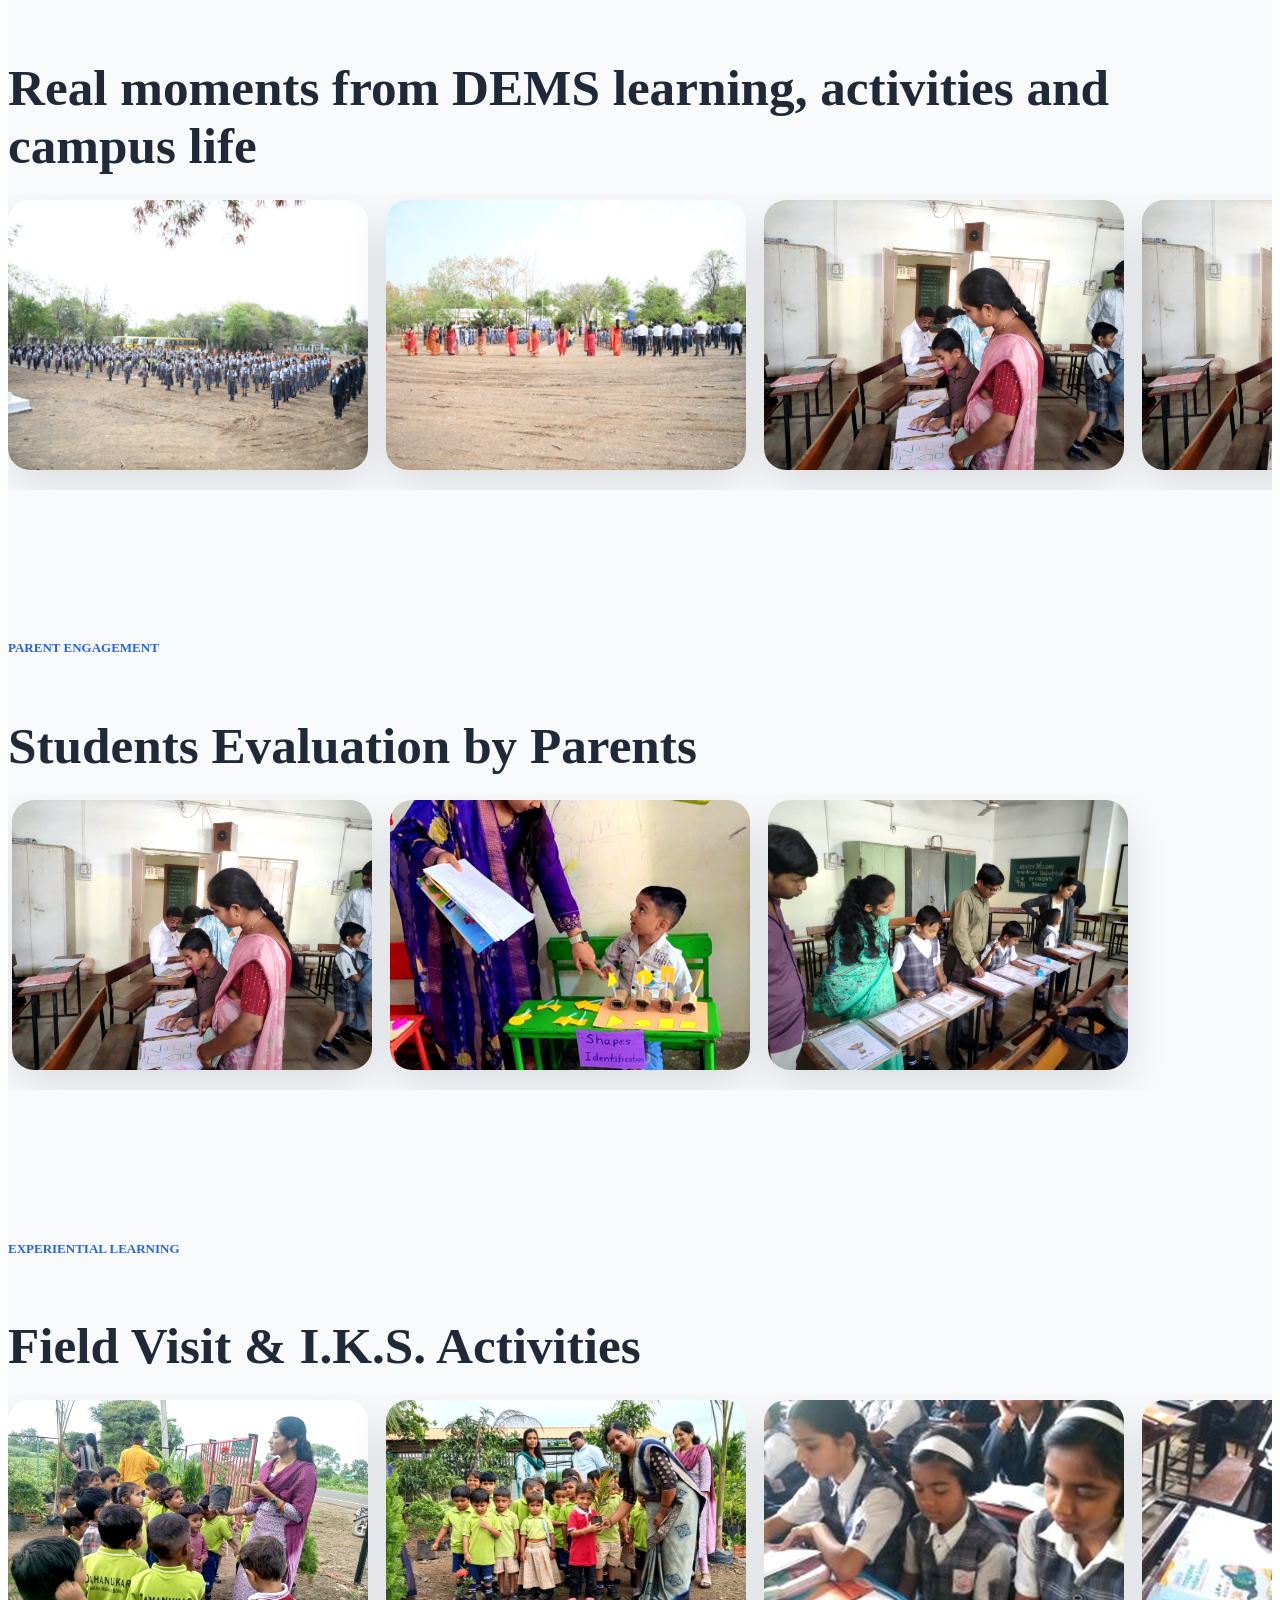
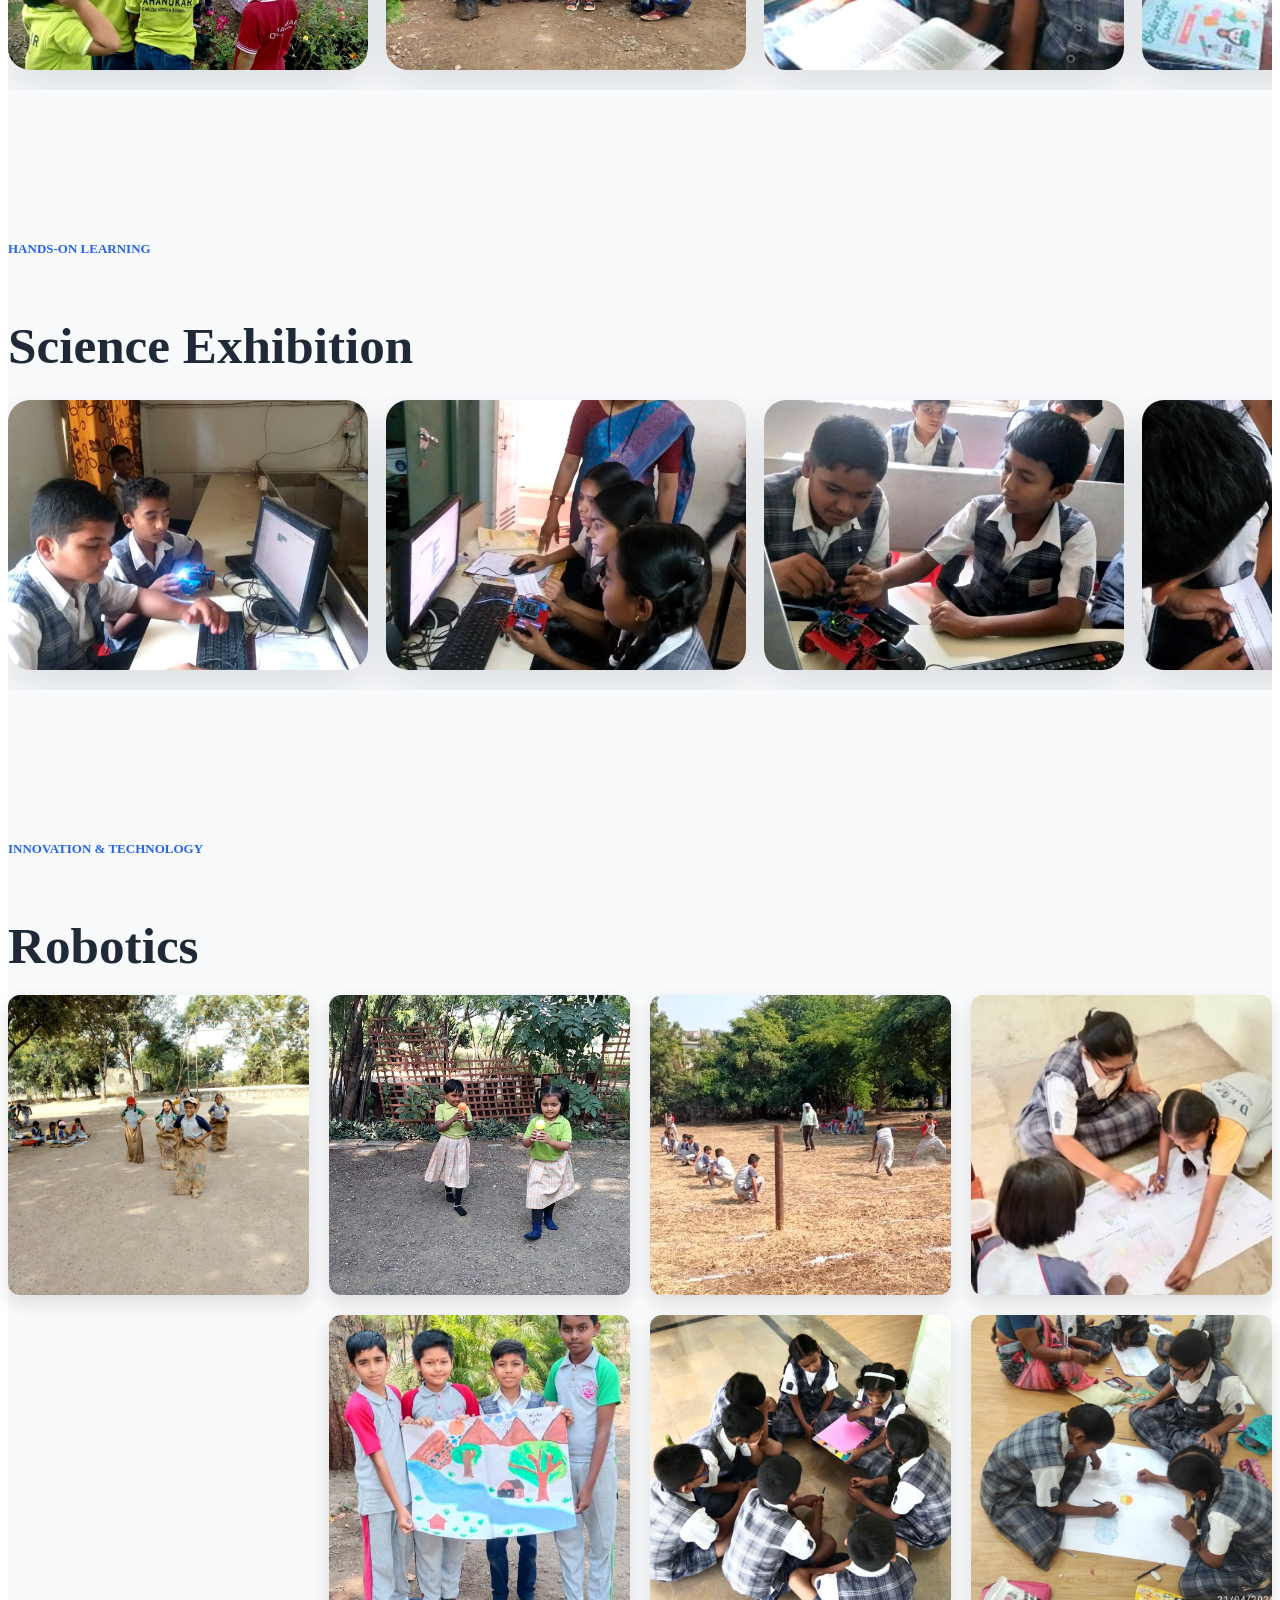
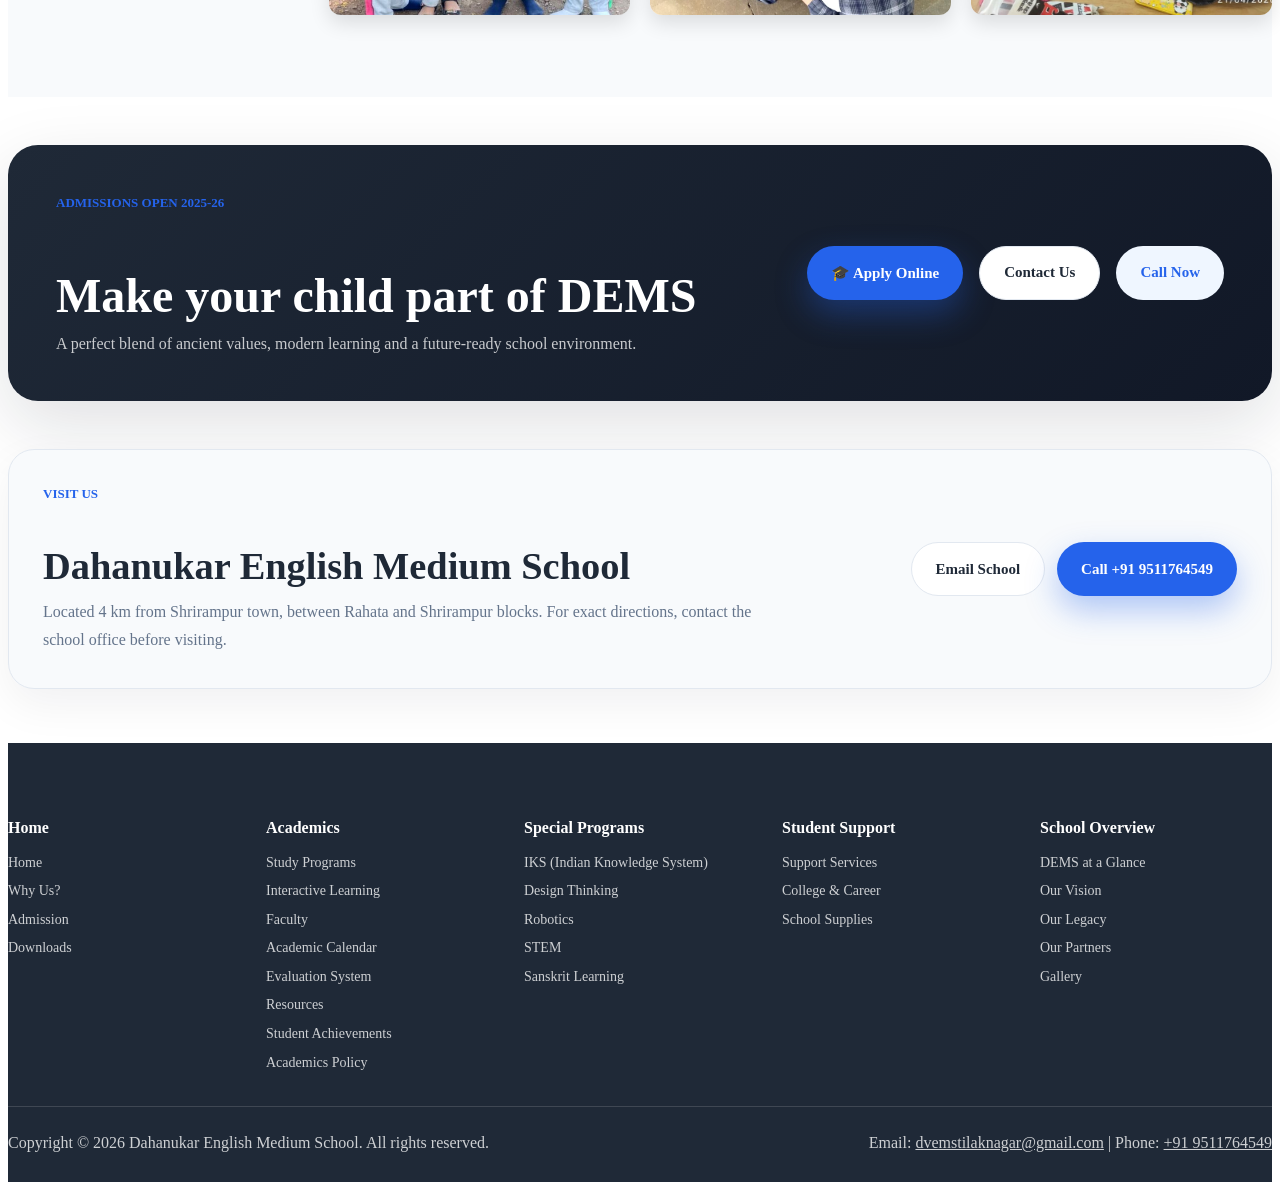
==== commit 50109942: "🤖 Add Robotics section with 7 images in grid layout (4+3)" ====
--- a/index.html
+++ b/index.html
@@ -470,6 +470,98 @@
         </div>
       </section>
 
+      <!-- SECTION: Robotics -->
+      <section class="section premium-gallery" id="robotics">
+        <div class="container">
+          <div class="row">
+            <div class="col-lg-8 mx-auto text-center" data-aos="fade-up">
+              <div class="section-heading premium-heading">
+                <h6>Innovation & Technology</h6>
+                <h2>Robotics</h2>
+              </div>
+            </div>
+          </div>
+          <div class="gallery-grid" data-aos="fade-up" data-aos-delay="150">
+            <img src="assets/images/dems/robotics-1.jpg" alt="Students playing sack race during sports day at DEMS" loading="lazy">
+            <img src="assets/images/dems/robotics-2.jpg" alt="Students with fresh fruits during outdoor activity at DEMS" loading="lazy">
+            <img src="assets/images/dems/robotics-3.jpg" alt="Students playing outdoor games and sports at DEMS" loading="lazy">
+            <img src="assets/images/dems/robotics-4.jpg" alt="Teacher guiding students in environmental project at DEMS" loading="lazy">
+            <img src="assets/images/dems/robotics-5.jpg" alt="Students displaying environmental awareness artwork at DEMS" loading="lazy">
+            <img src="assets/images/dems/robotics-6.jpg" alt="Students collaborating on creative project at DEMS" loading="lazy">
+            <img src="assets/images/dems/robotics-7.jpg" alt="Students engaged in collaborative learning activity at DEMS" loading="lazy">
+          </div>
+        </div>
+      </section>
+
+      <style>
+        .gallery-grid {
+          display: grid;
+          grid-template-columns: repeat(4, 1fr);
+          gap: 20px;
+          margin-bottom: 40px;
+        }
+        
+        .gallery-grid img {
+          width: 100%;
+          height: 300px;
+          object-fit: cover;
+          border-radius: 12px;
+          box-shadow: 0 8px 20px rgba(0,0,0,0.12);
+          transition: all 0.3s ease;
+          cursor: pointer;
+        }
+        
+        .gallery-grid img:hover {
+          transform: translateY(-8px);
+          box-shadow: 0 12px 30px rgba(0,0,0,0.2);
+        }
+        
+        .gallery-grid img:nth-child(5) {
+          grid-column: 2;
+        }
+        
+        .gallery-grid img:nth-child(6) {
+          grid-column: 3;
+        }
+        
+        .gallery-grid img:nth-child(7) {
+          grid-column: 4;
+        }
+        
+        @media (max-width: 1024px) {
+          .gallery-grid {
+            grid-template-columns: repeat(3, 1fr);
+          }
+          .gallery-grid img:nth-child(5) {
+            grid-column: 1;
+          }
+          .gallery-grid img:nth-child(6) {
+            grid-column: 2;
+          }
+          .gallery-grid img:nth-child(7) {
+            grid-column: 3;
+          }
+        }
+        
+        @media (max-width: 768px) {
+          .gallery-grid {
+            grid-template-columns: repeat(2, 1fr);
+          }
+          .gallery-grid img {
+            height: 250px;
+          }
+          .gallery-grid img:nth-child(5) {
+            grid-column: 1;
+          }
+          .gallery-grid img:nth-child(6) {
+            grid-column: 2;
+          }
+          .gallery-grid img:nth-child(7) {
+            grid-column: 1;
+          }
+        }
+      </style>
+
       <section class="section admission-cta" id="admission">
         <div class="container">
           <div class="cta-panel" data-aos="zoom-in">
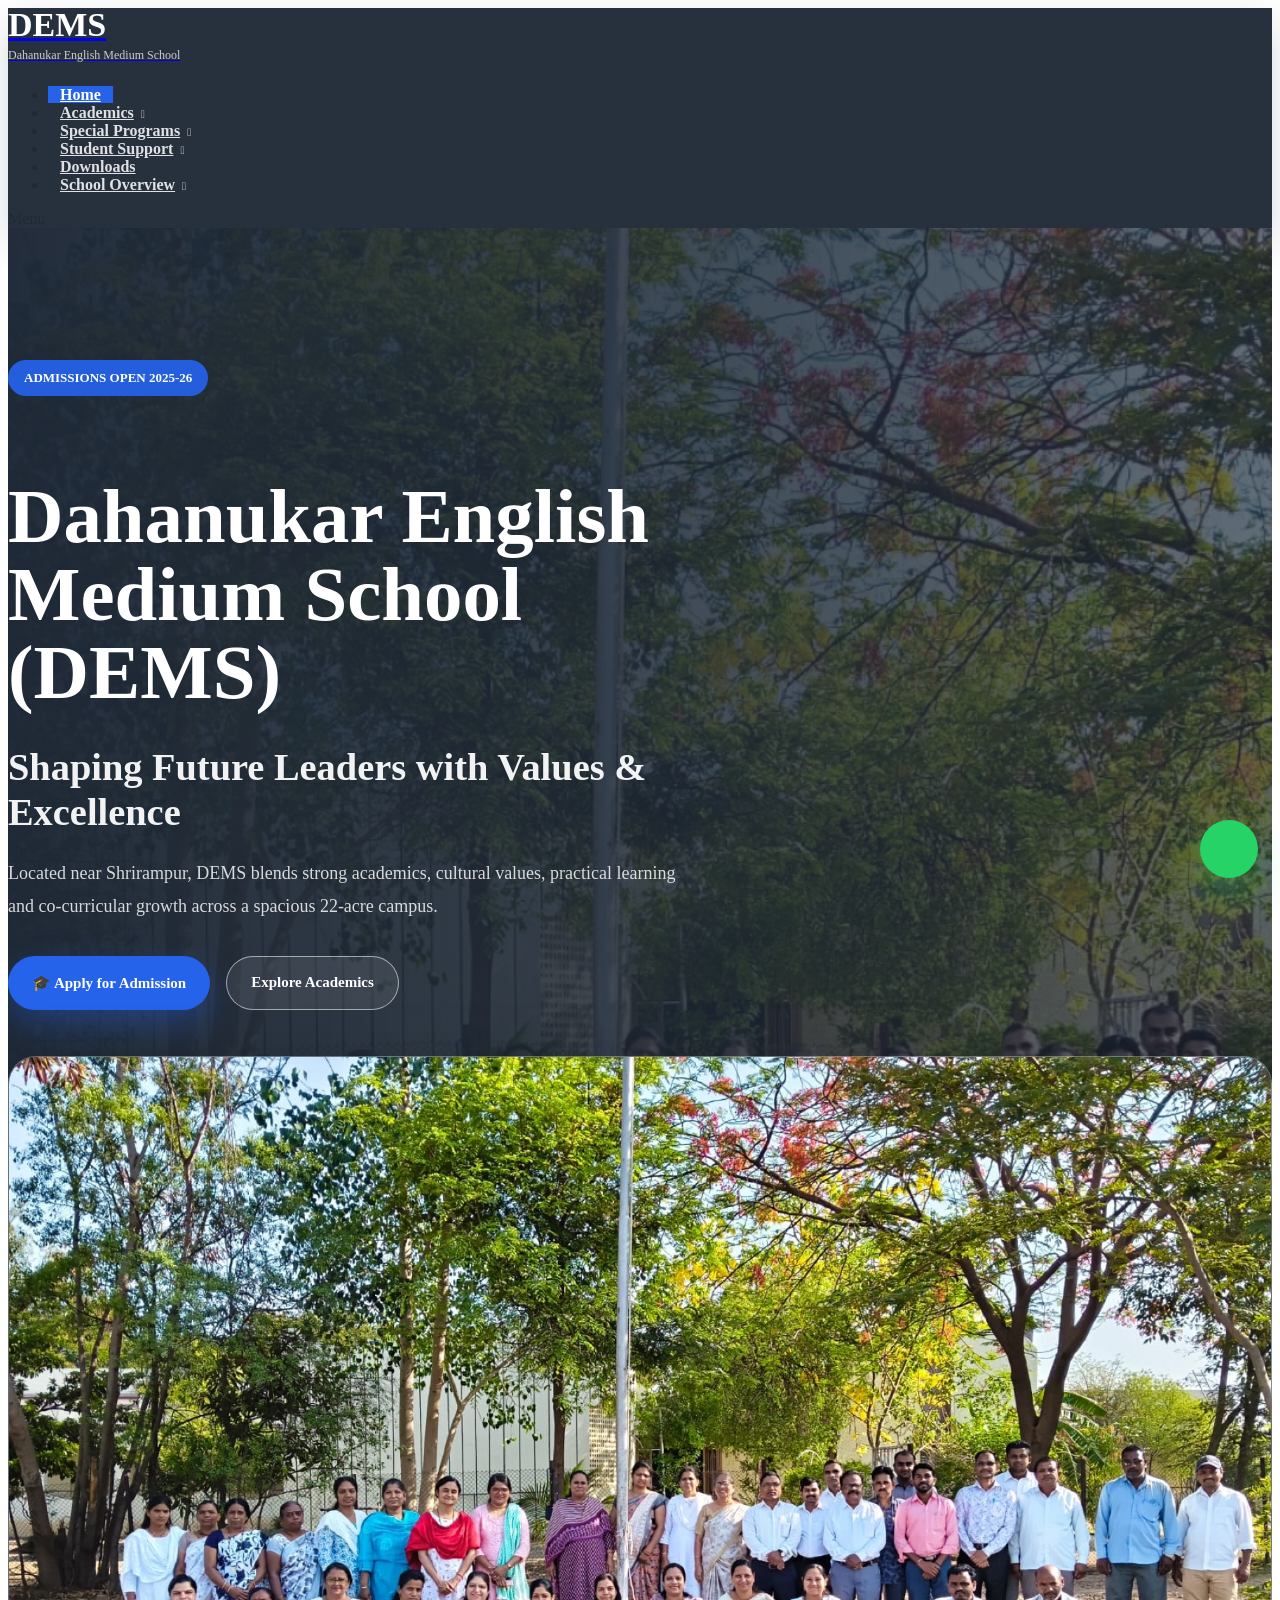
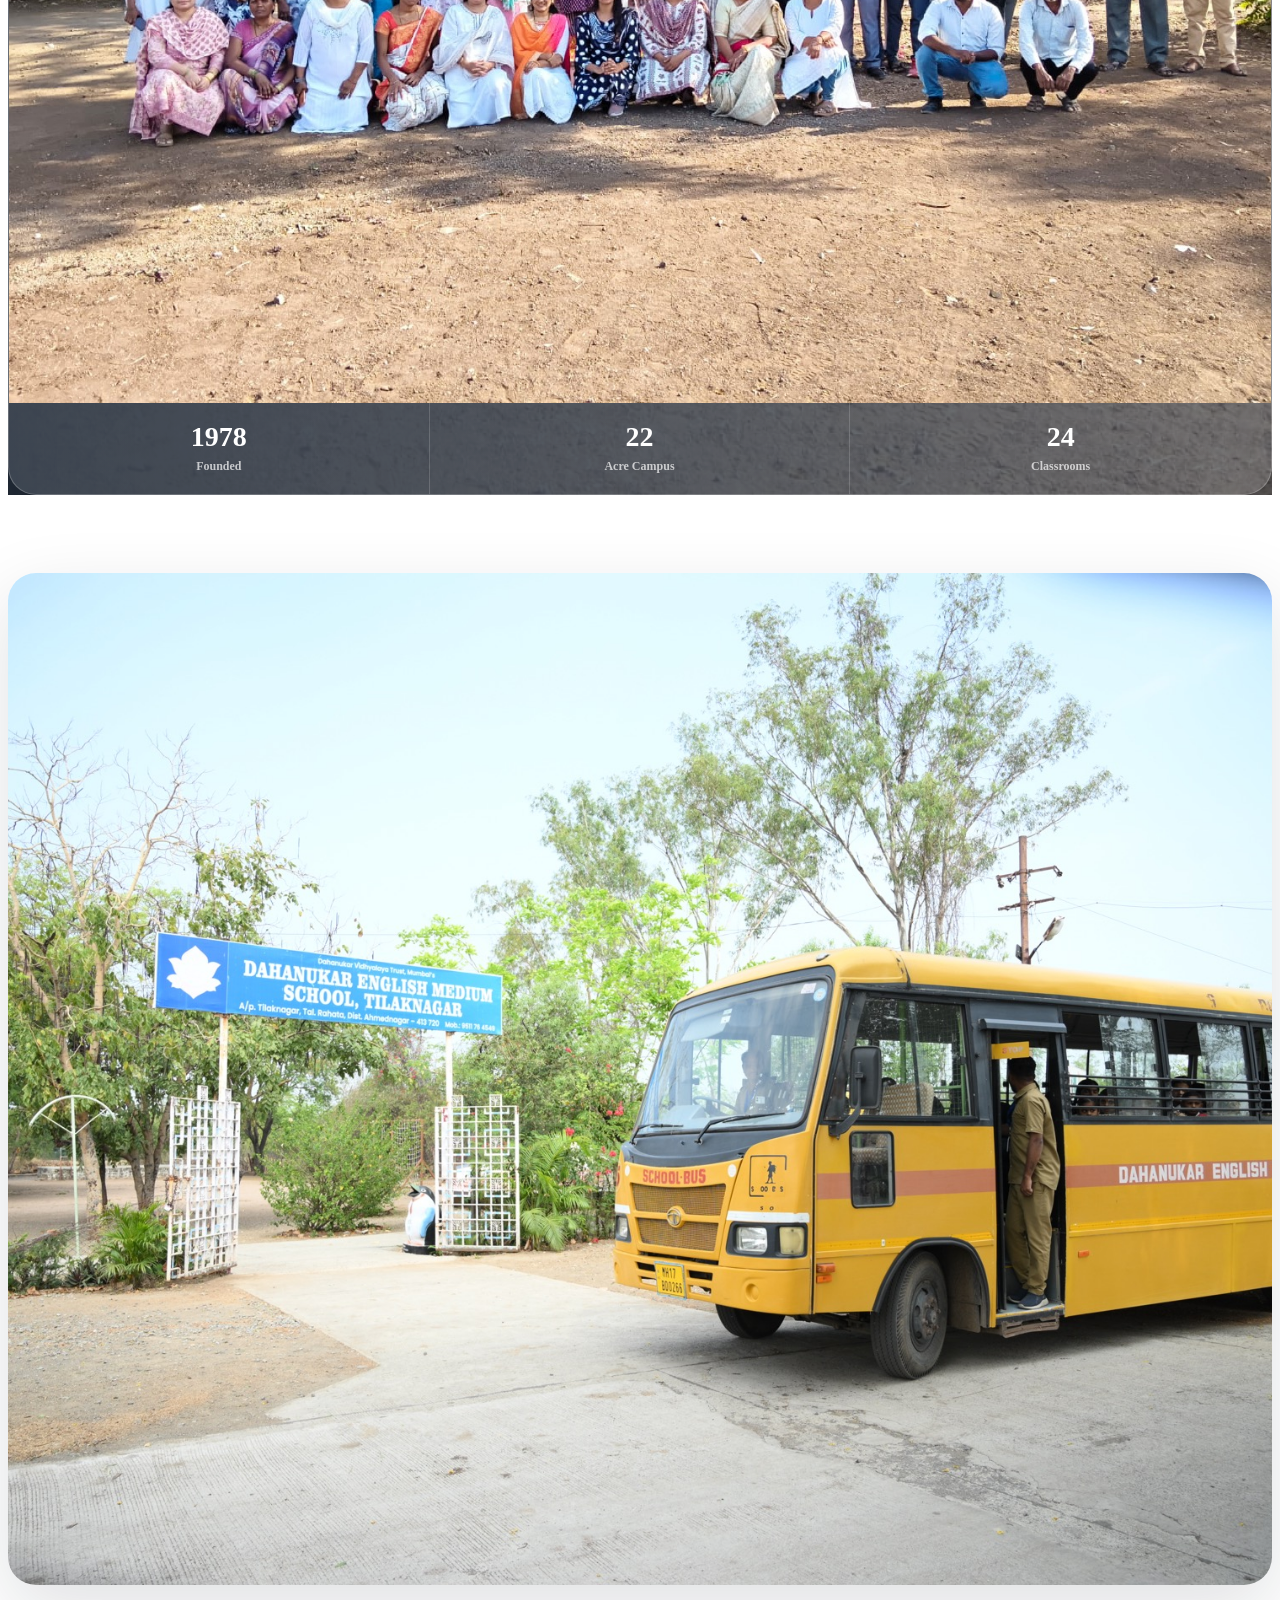
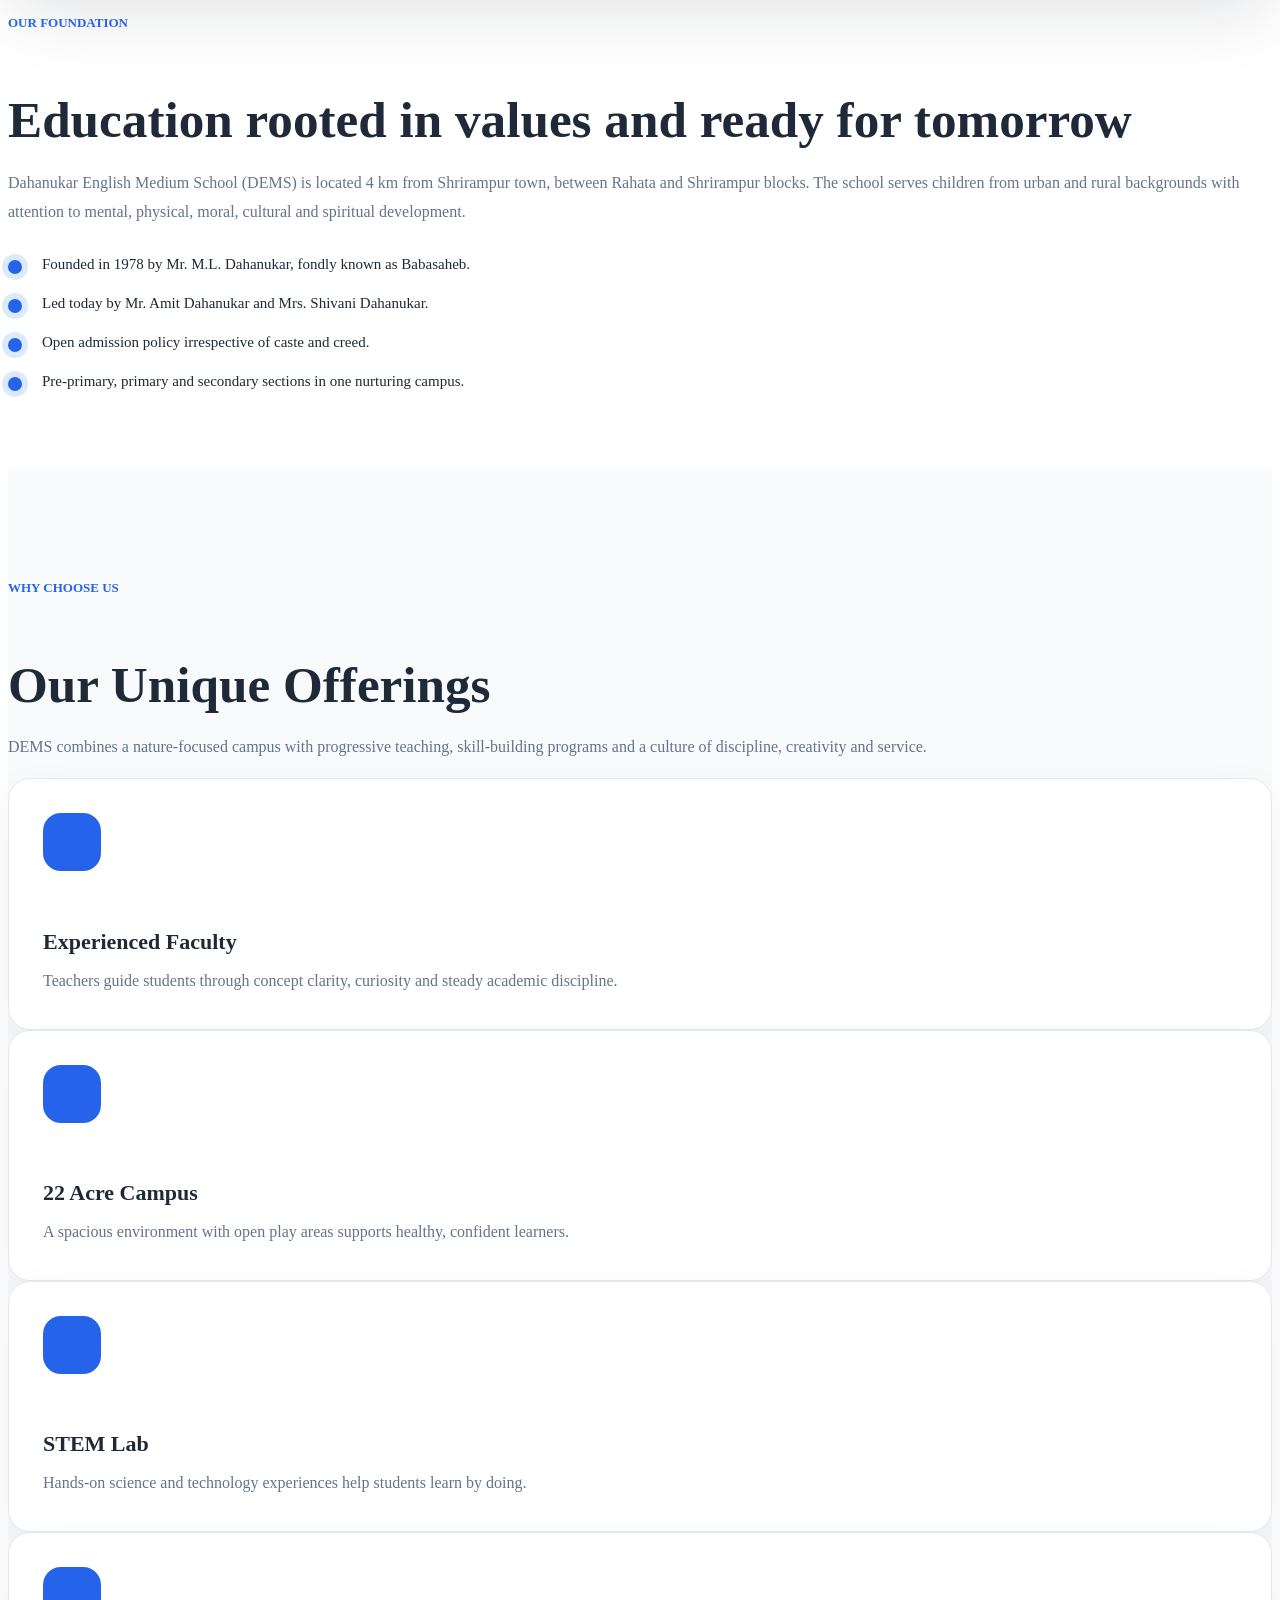
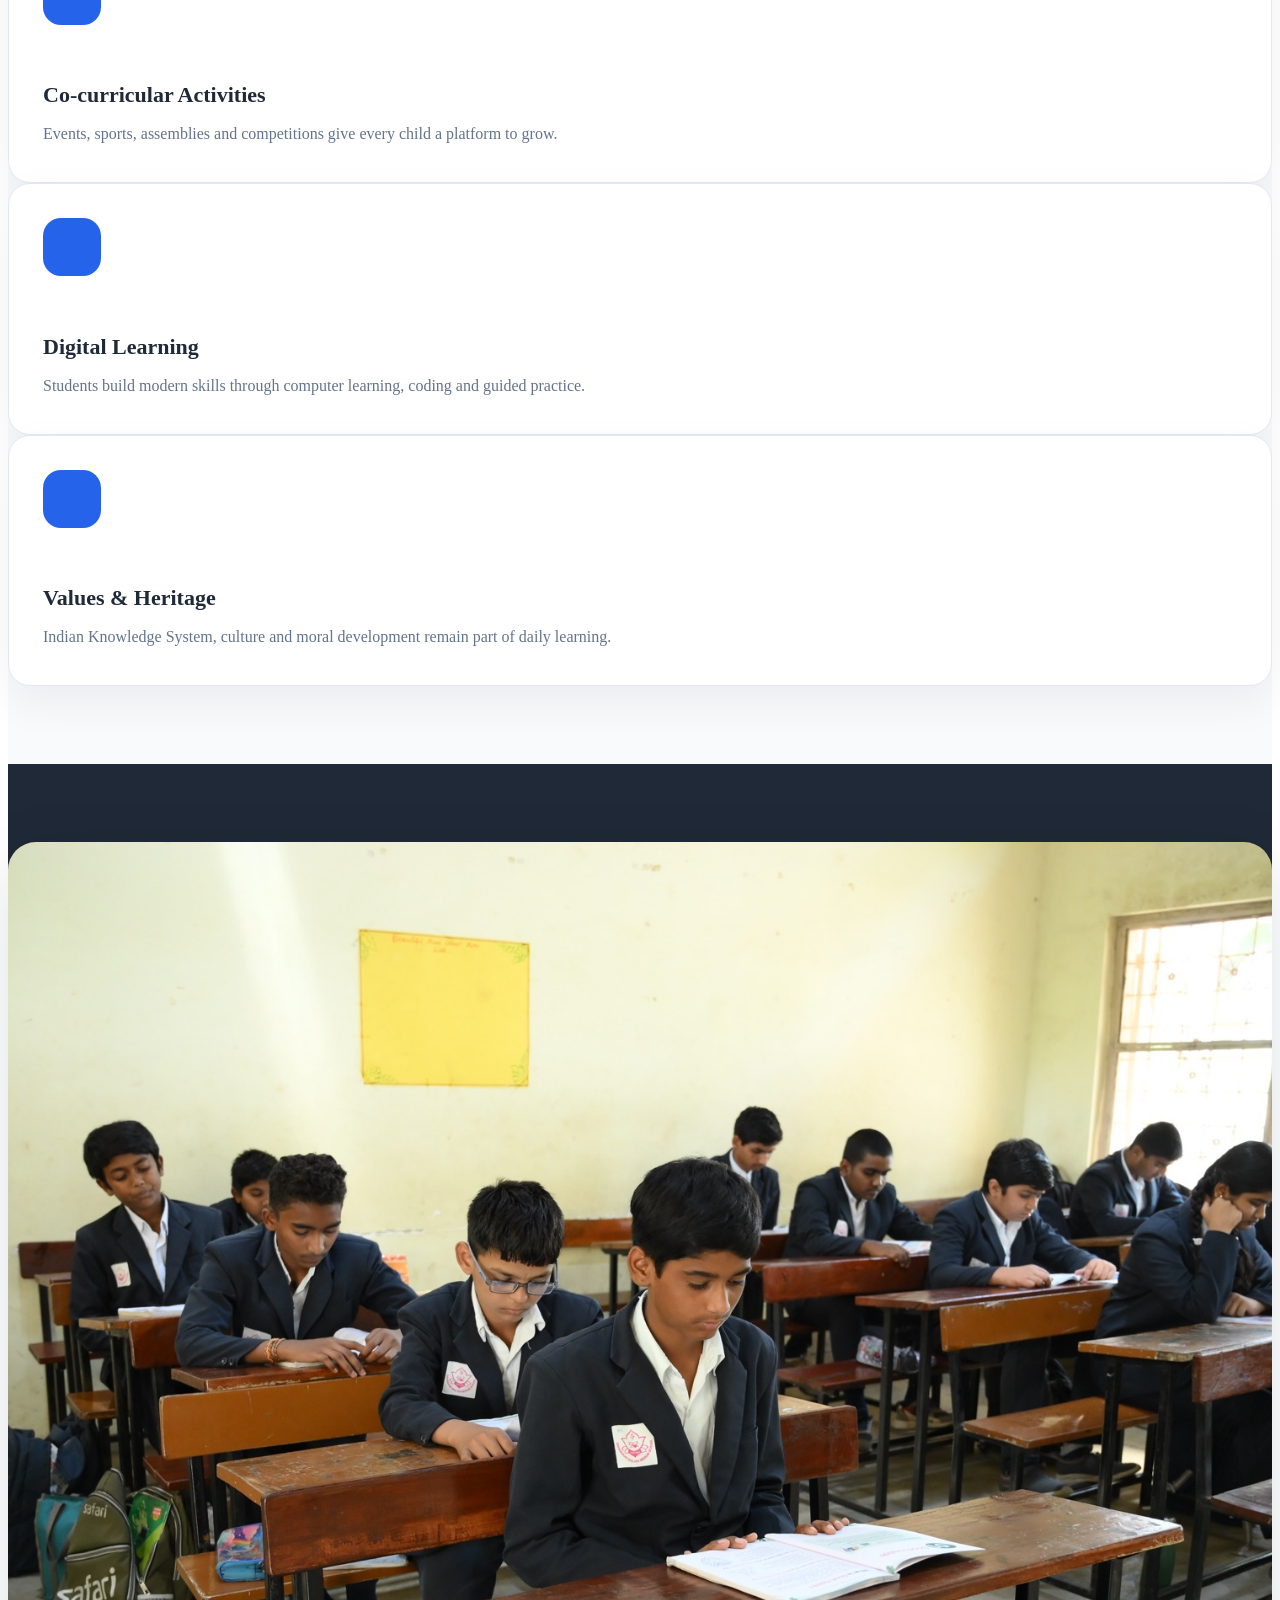
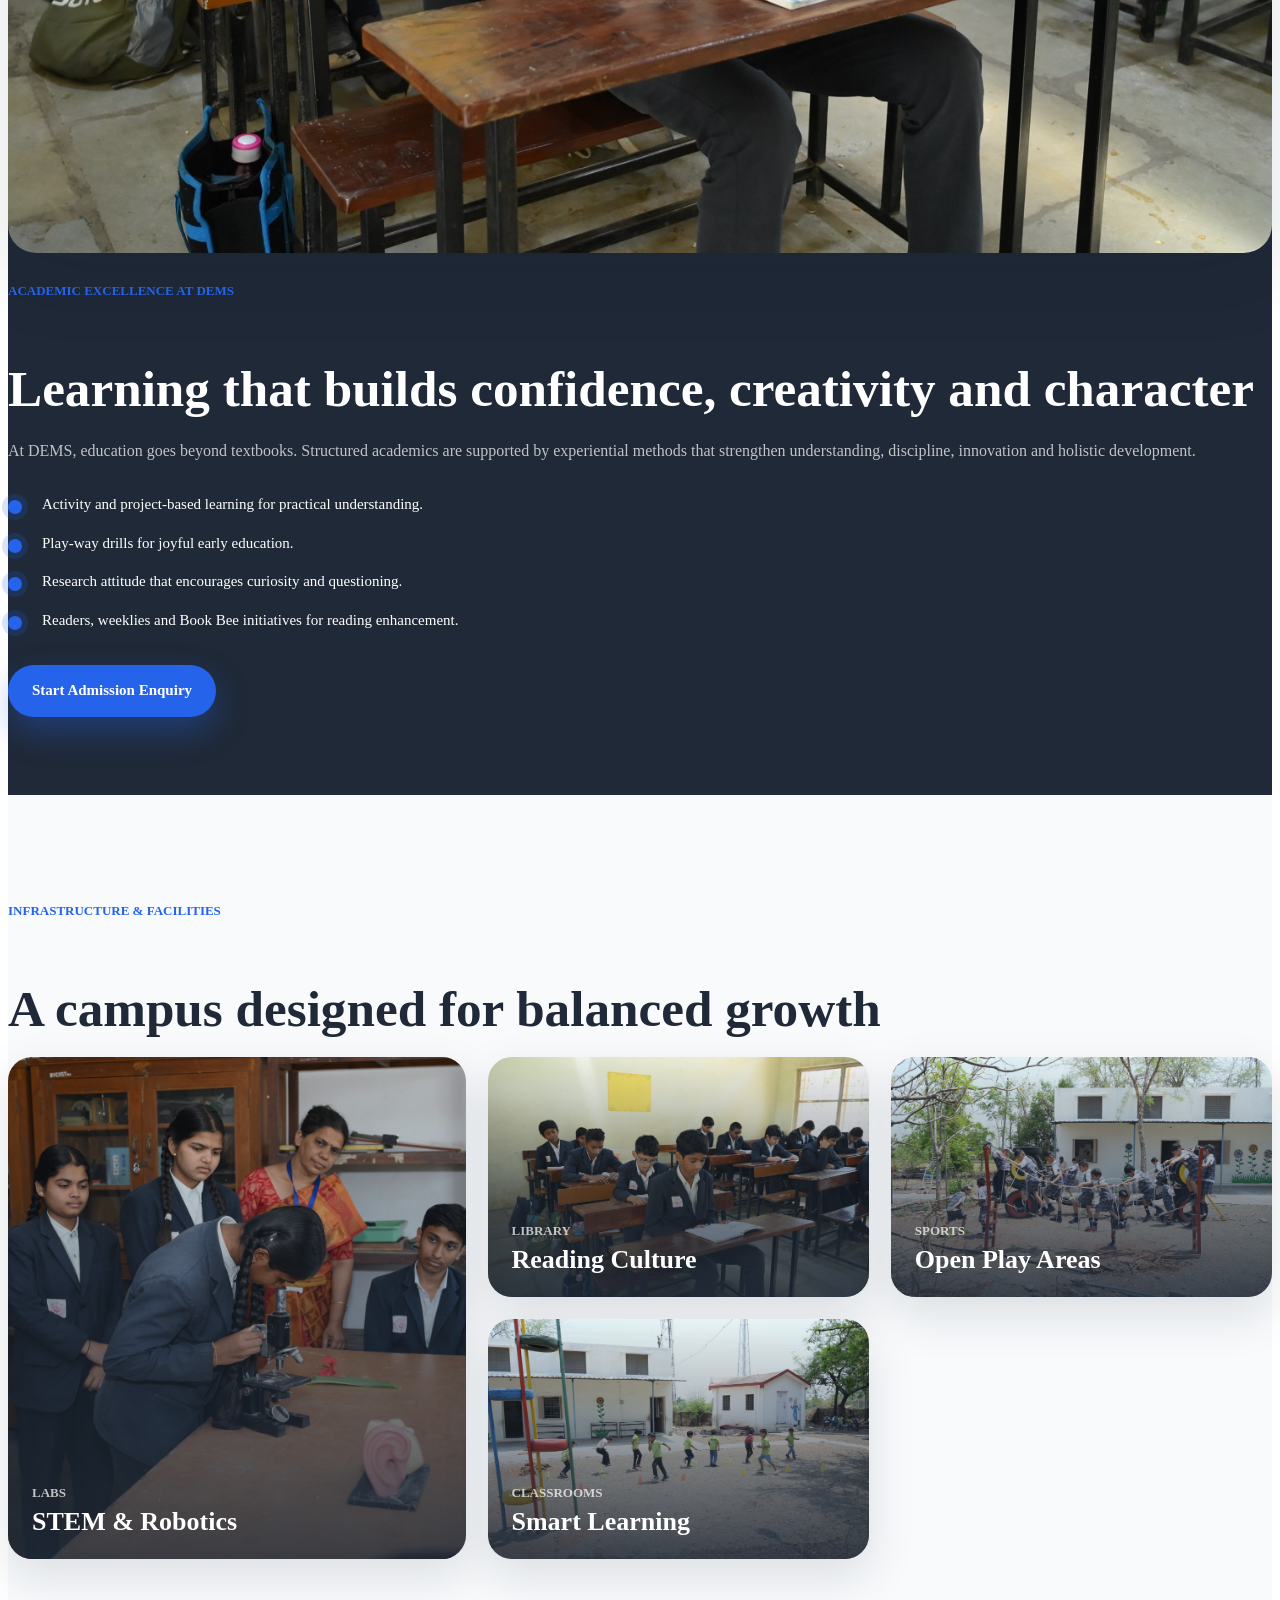
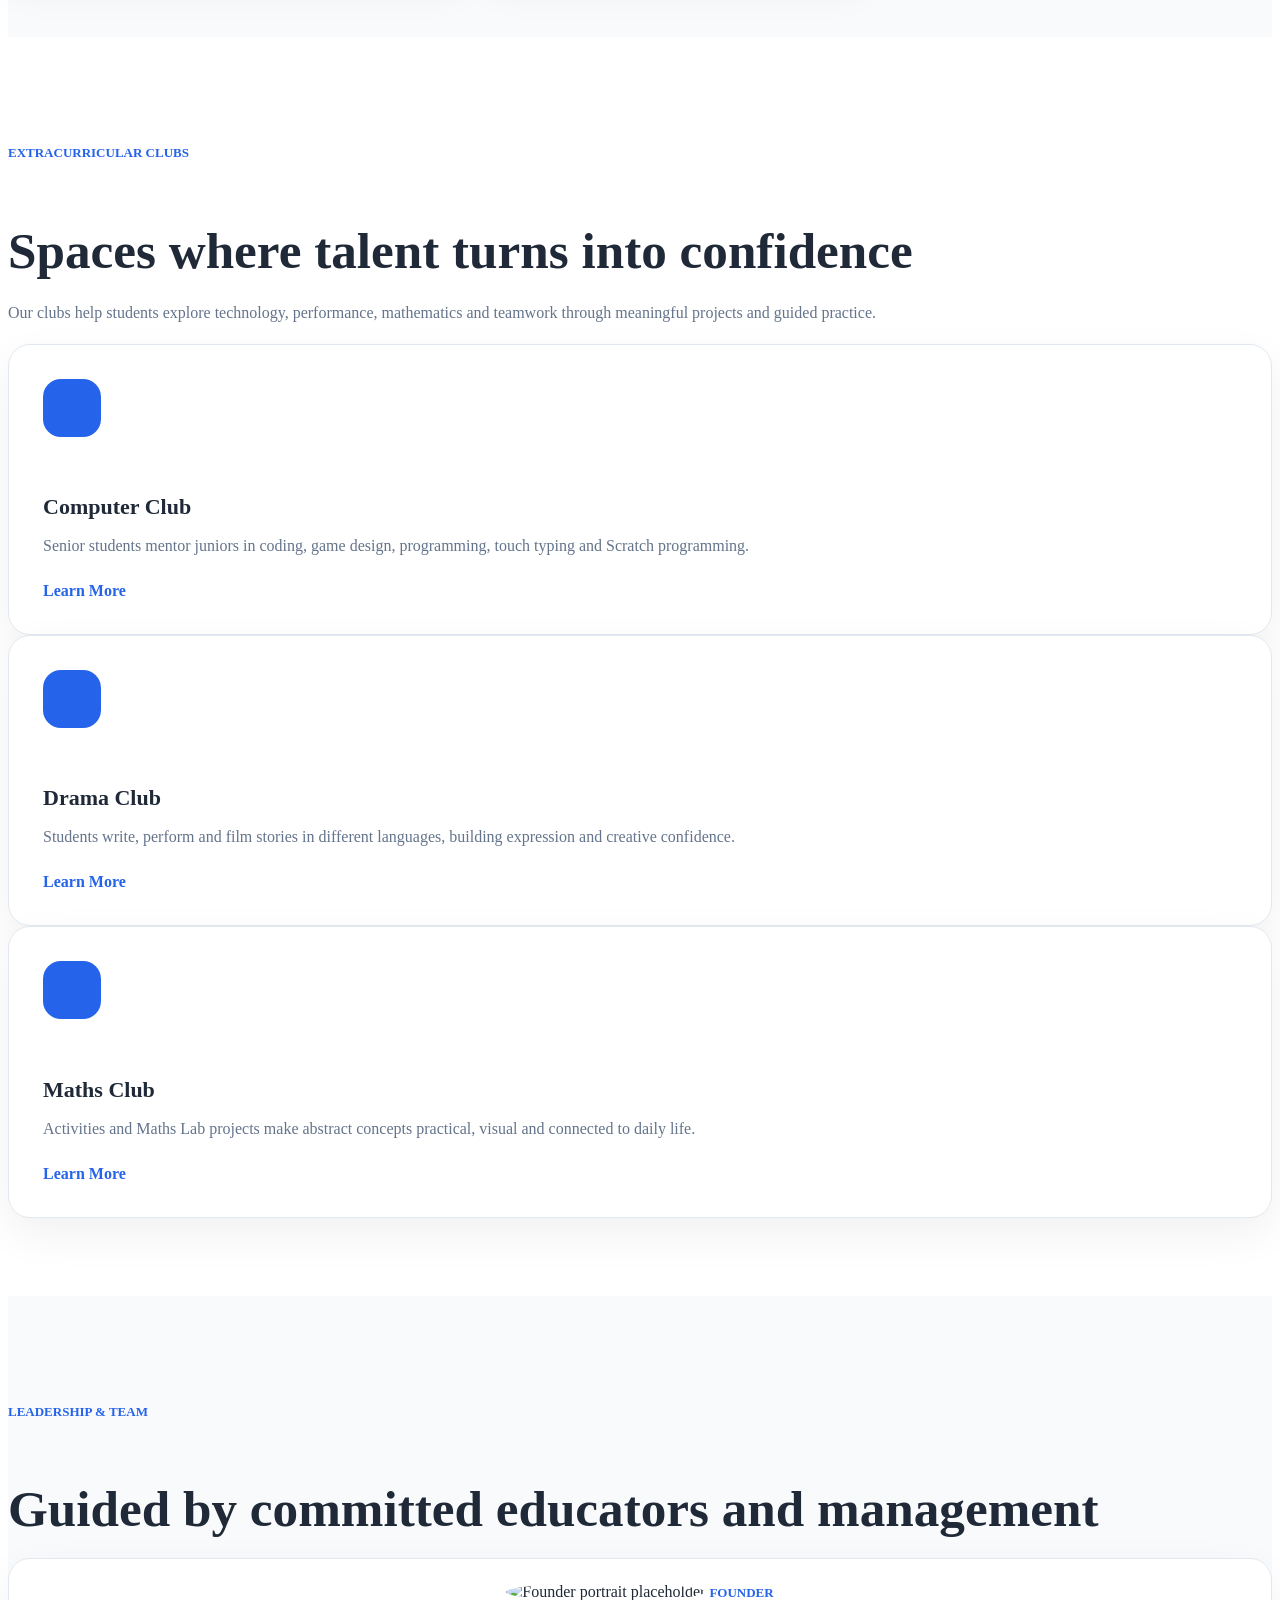
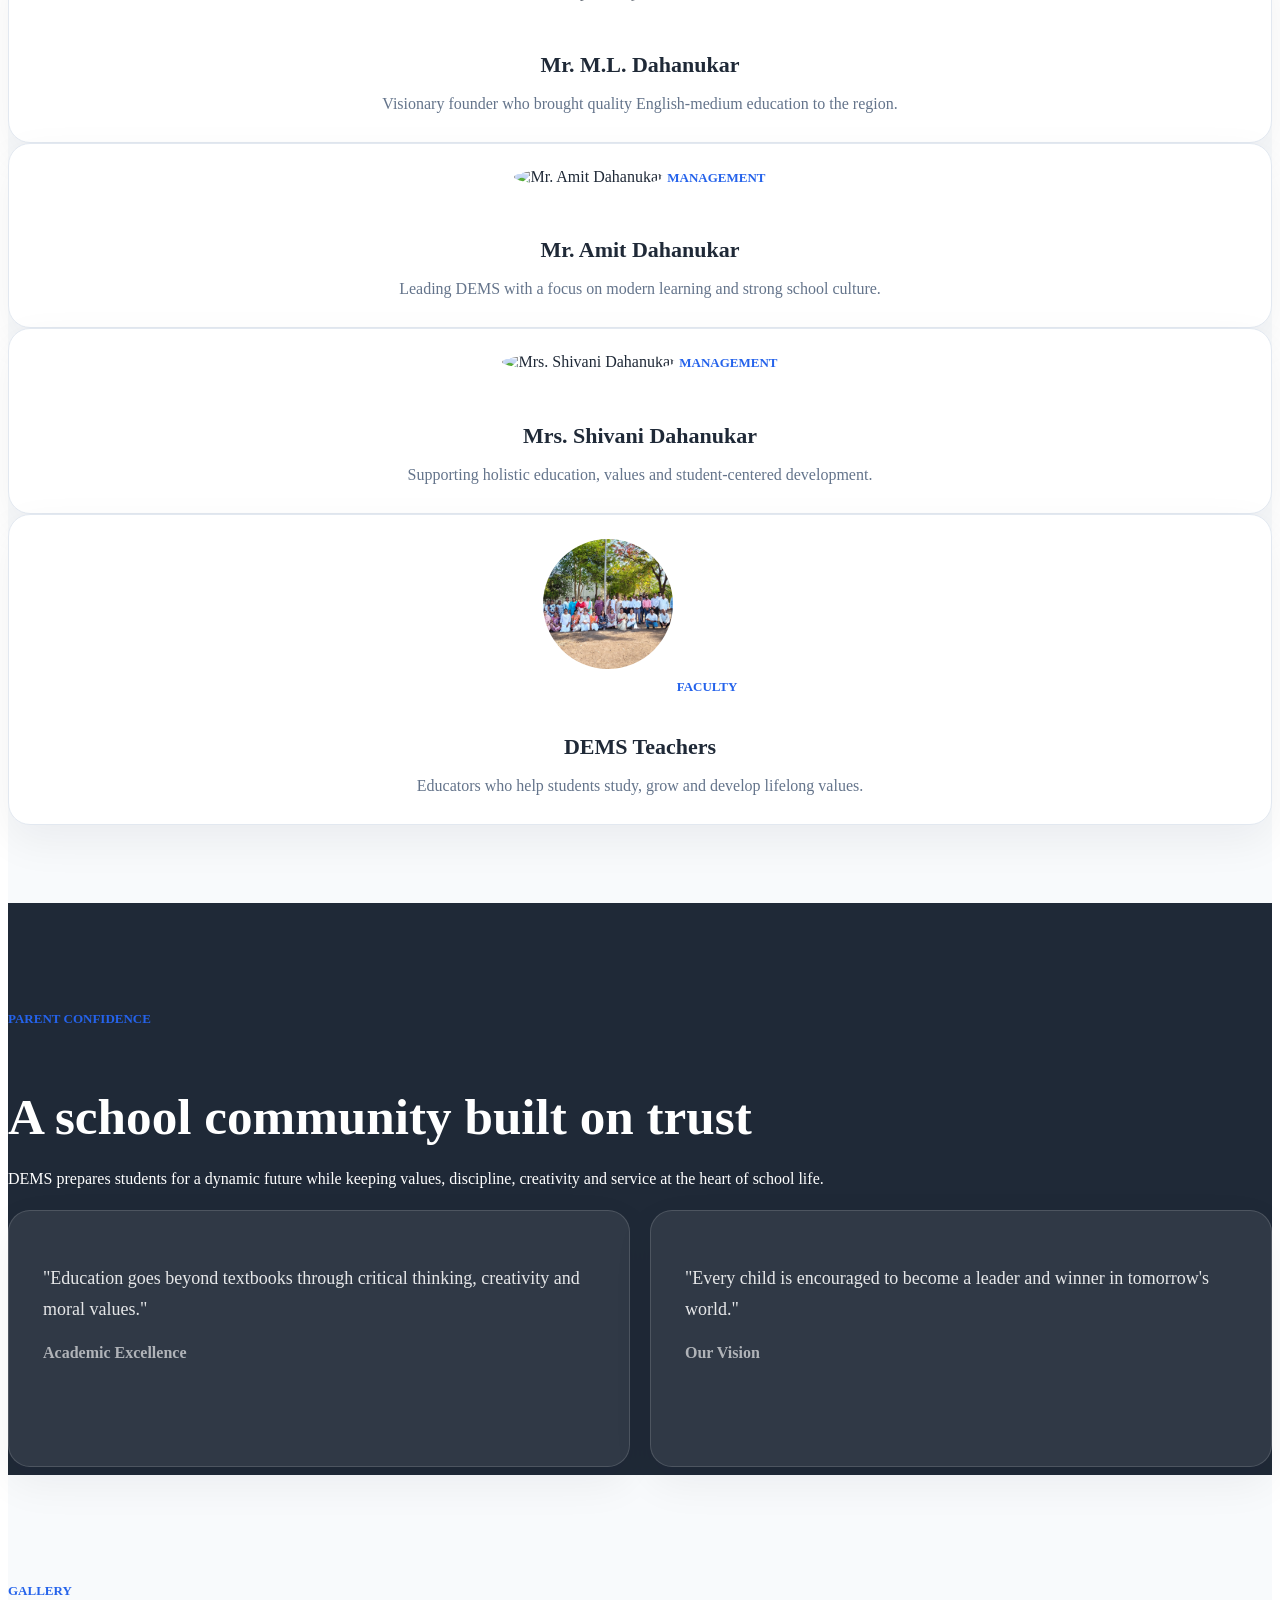
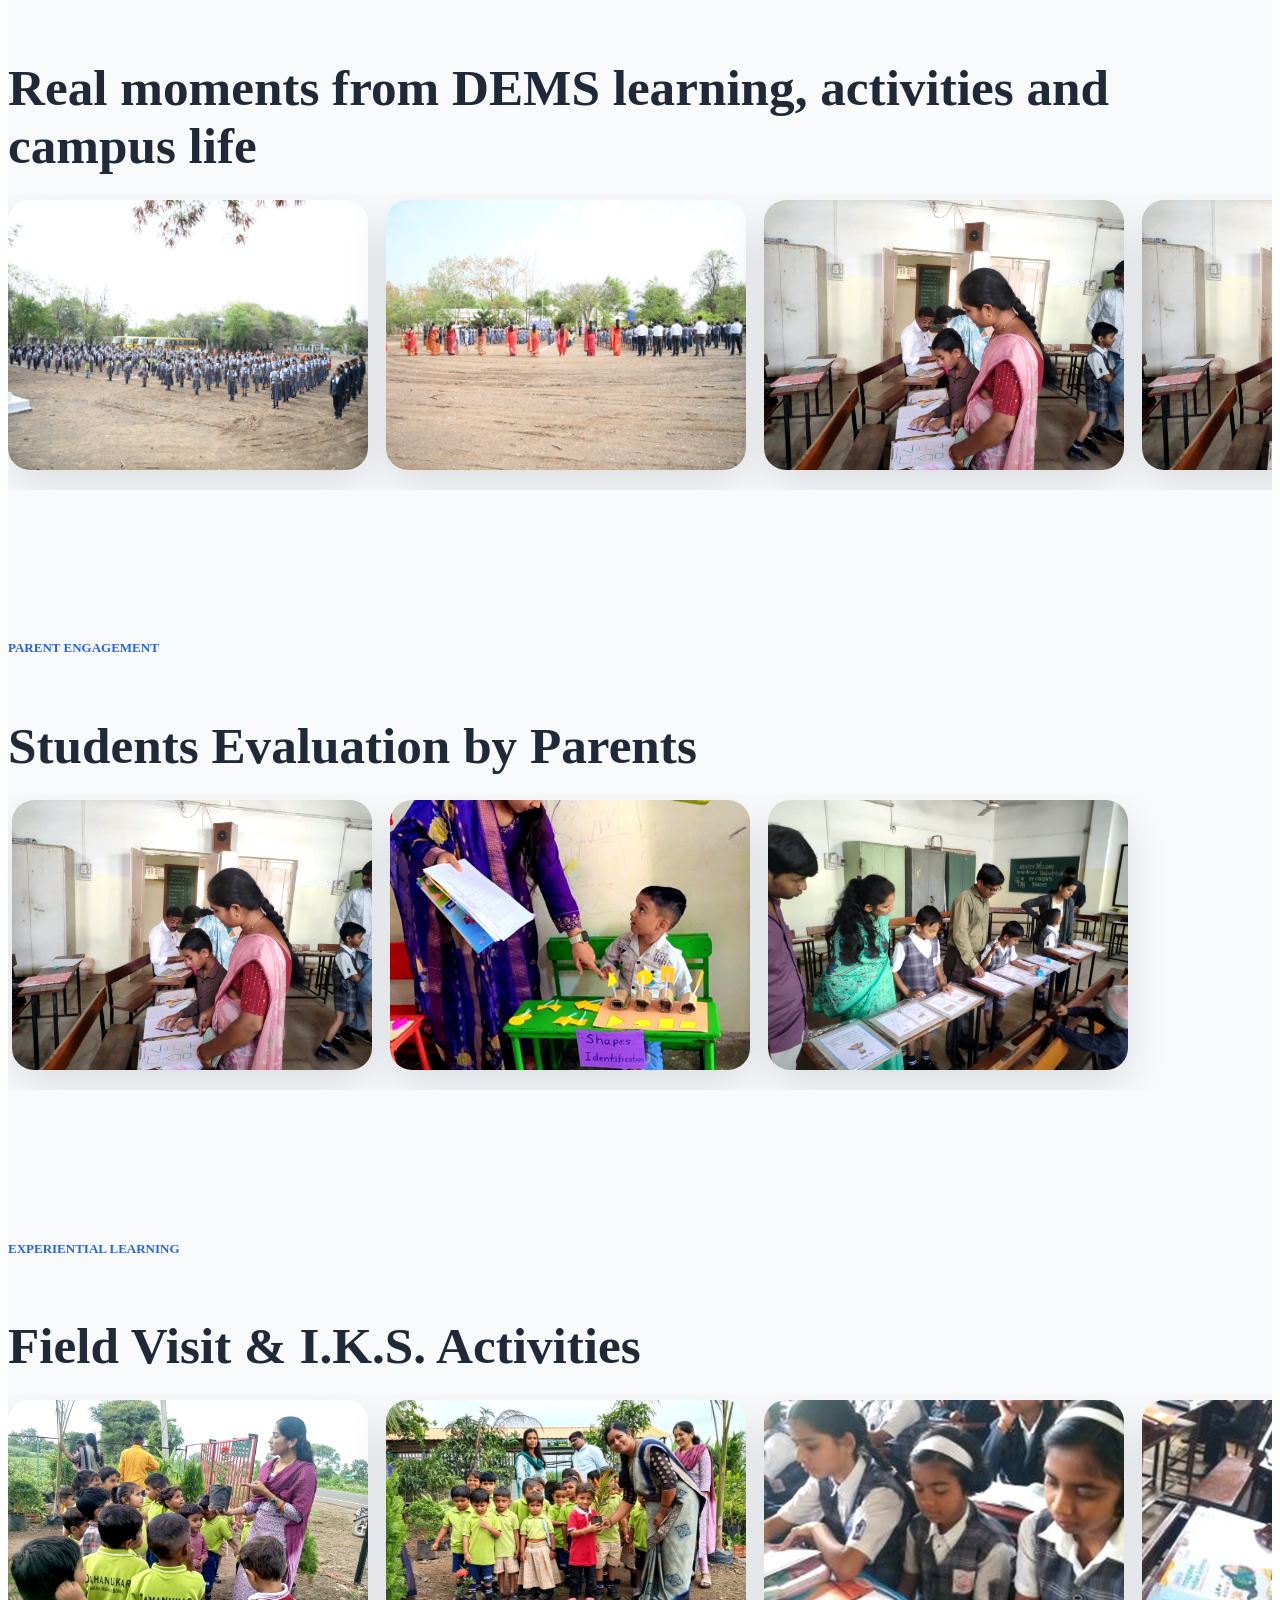
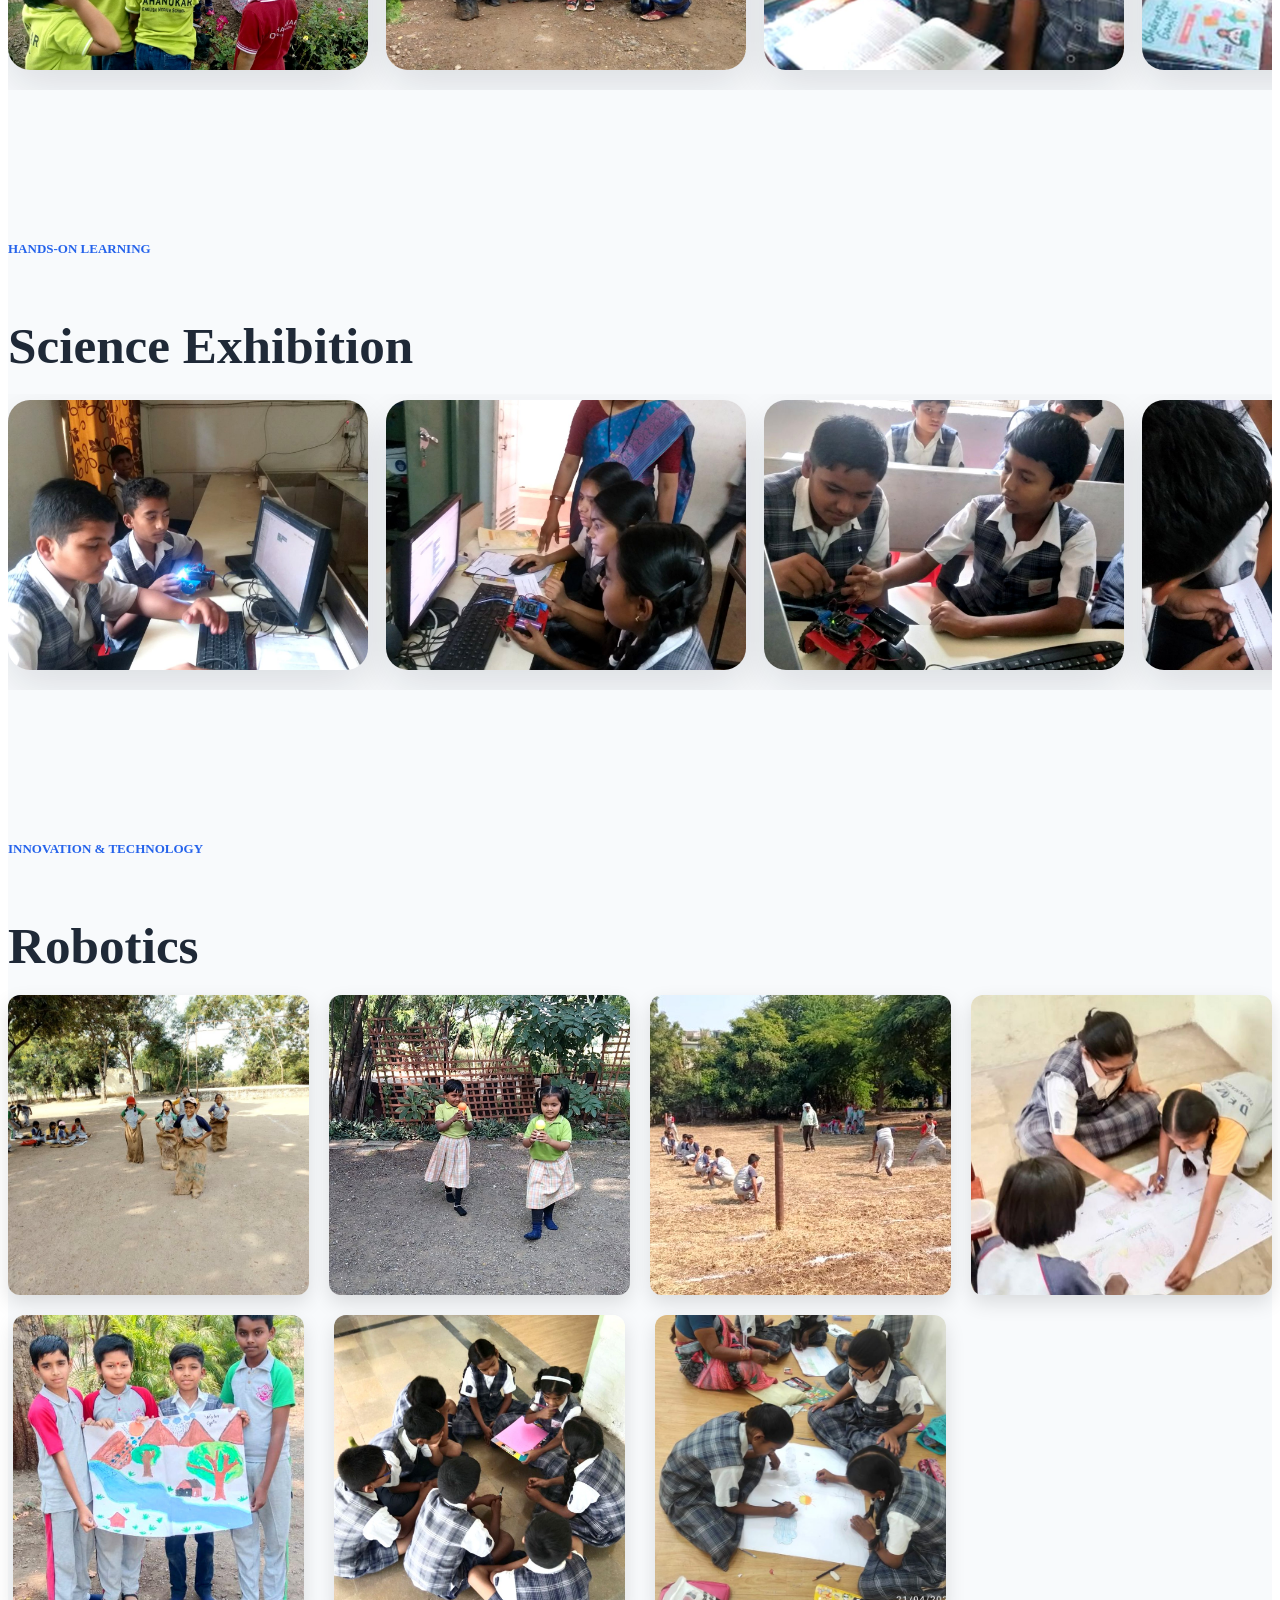
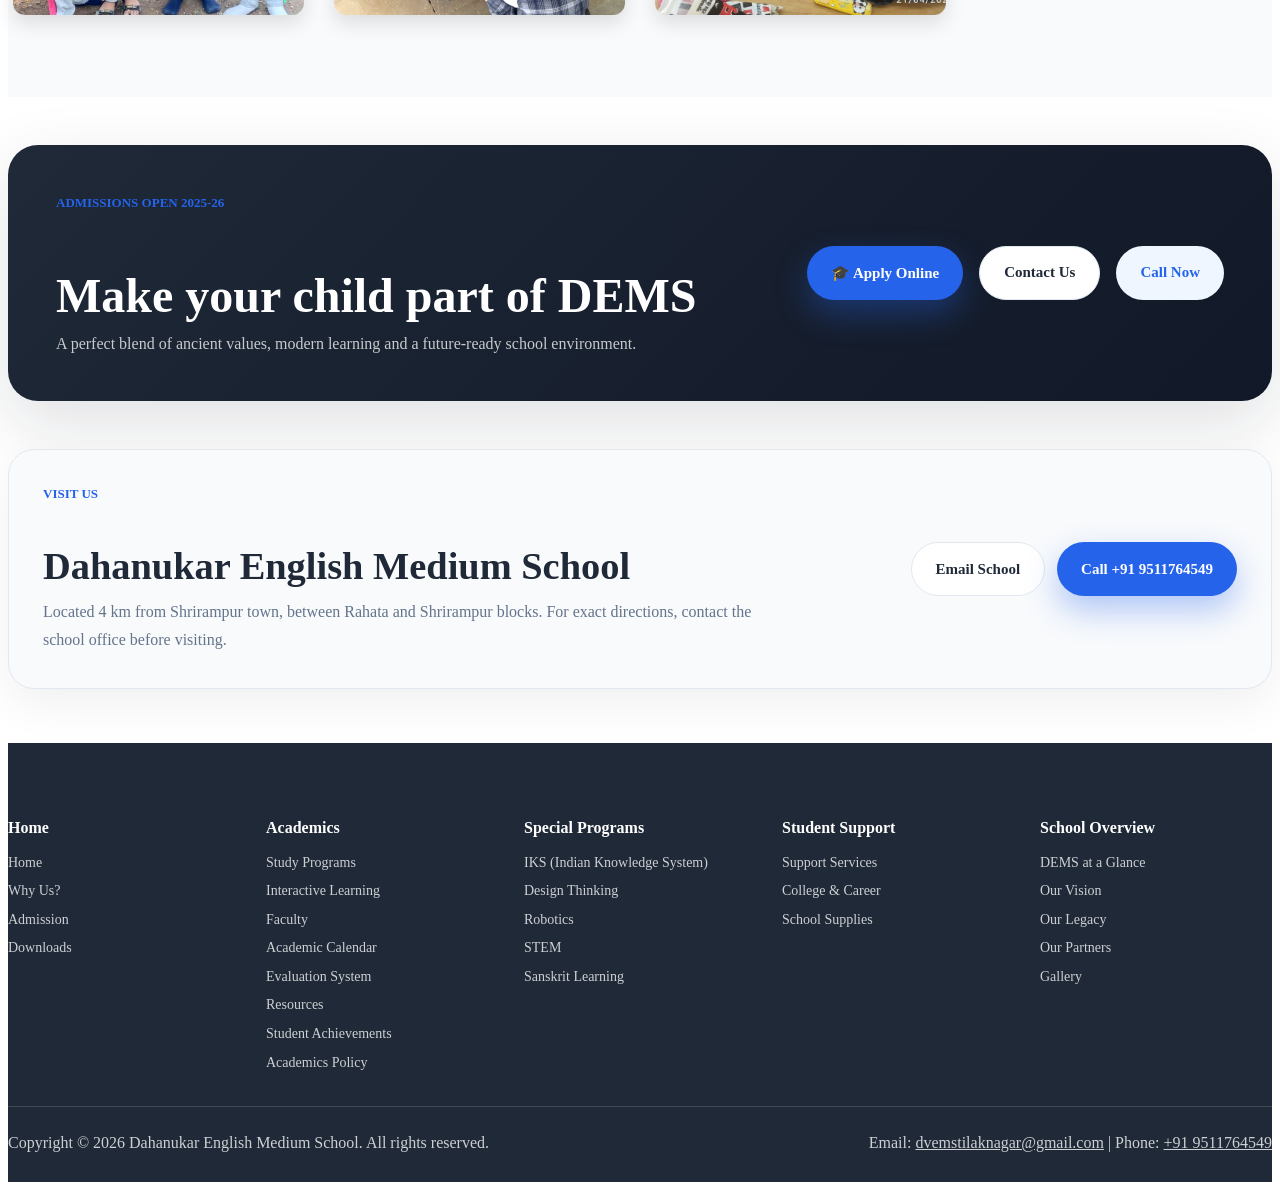
==== commit 7d5da079: "✨ Fix Robotics grid layout - remove blank spaces, center bottom row" ====
--- a/index.html
+++ b/index.html
@@ -499,6 +499,7 @@
           grid-template-columns: repeat(4, 1fr);
           gap: 20px;
           margin-bottom: 40px;
+          width: 100%;
         }
         
         .gallery-grid img {
@@ -516,30 +517,33 @@
           box-shadow: 0 12px 30px rgba(0,0,0,0.2);
         }
         
+        /* Center the last 3 images in row 2 */
         .gallery-grid img:nth-child(5) {
-          grid-column: 2;
+          grid-column: 1 / 2;
         }
         
         .gallery-grid img:nth-child(6) {
-          grid-column: 3;
+          grid-column: 2 / 3;
         }
         
         .gallery-grid img:nth-child(7) {
-          grid-column: 4;
+          grid-column: 3 / 4;
+        }
+        
+        /* Create centered effect for bottom row */
+        .gallery-grid {
+          justify-items: stretch;
+        }
+        
+        .gallery-grid img:nth-child(n+5) {
+          margin-left: auto;
+          margin-right: auto;
+          width: calc(100% - 10px);
         }
         
         @media (max-width: 1024px) {
           .gallery-grid {
             grid-template-columns: repeat(3, 1fr);
-          }
-          .gallery-grid img:nth-child(5) {
-            grid-column: 1;
-          }
-          .gallery-grid img:nth-child(6) {
-            grid-column: 2;
-          }
-          .gallery-grid img:nth-child(7) {
-            grid-column: 3;
           }
         }
         
@@ -549,15 +553,6 @@
           }
           .gallery-grid img {
             height: 250px;
-          }
-          .gallery-grid img:nth-child(5) {
-            grid-column: 1;
-          }
-          .gallery-grid img:nth-child(6) {
-            grid-column: 2;
-          }
-          .gallery-grid img:nth-child(7) {
-            grid-column: 1;
           }
         }
       </style>
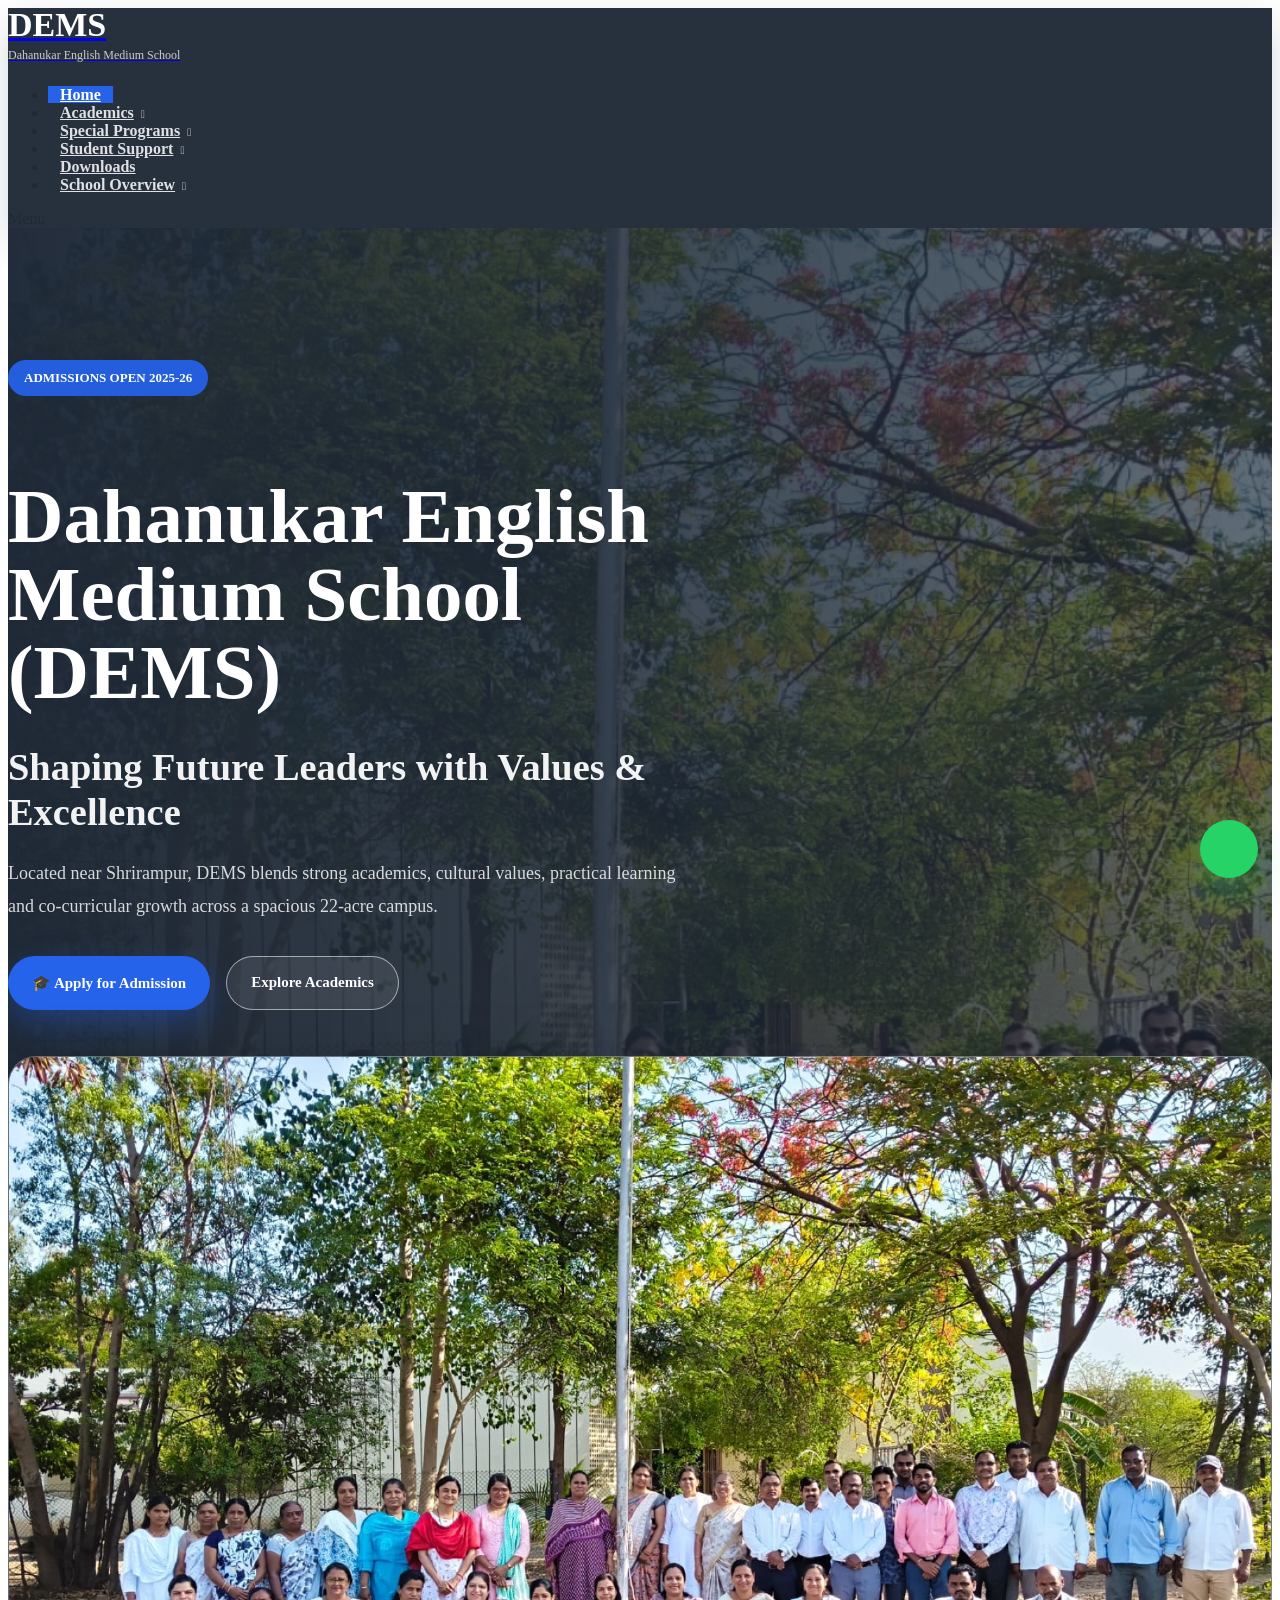
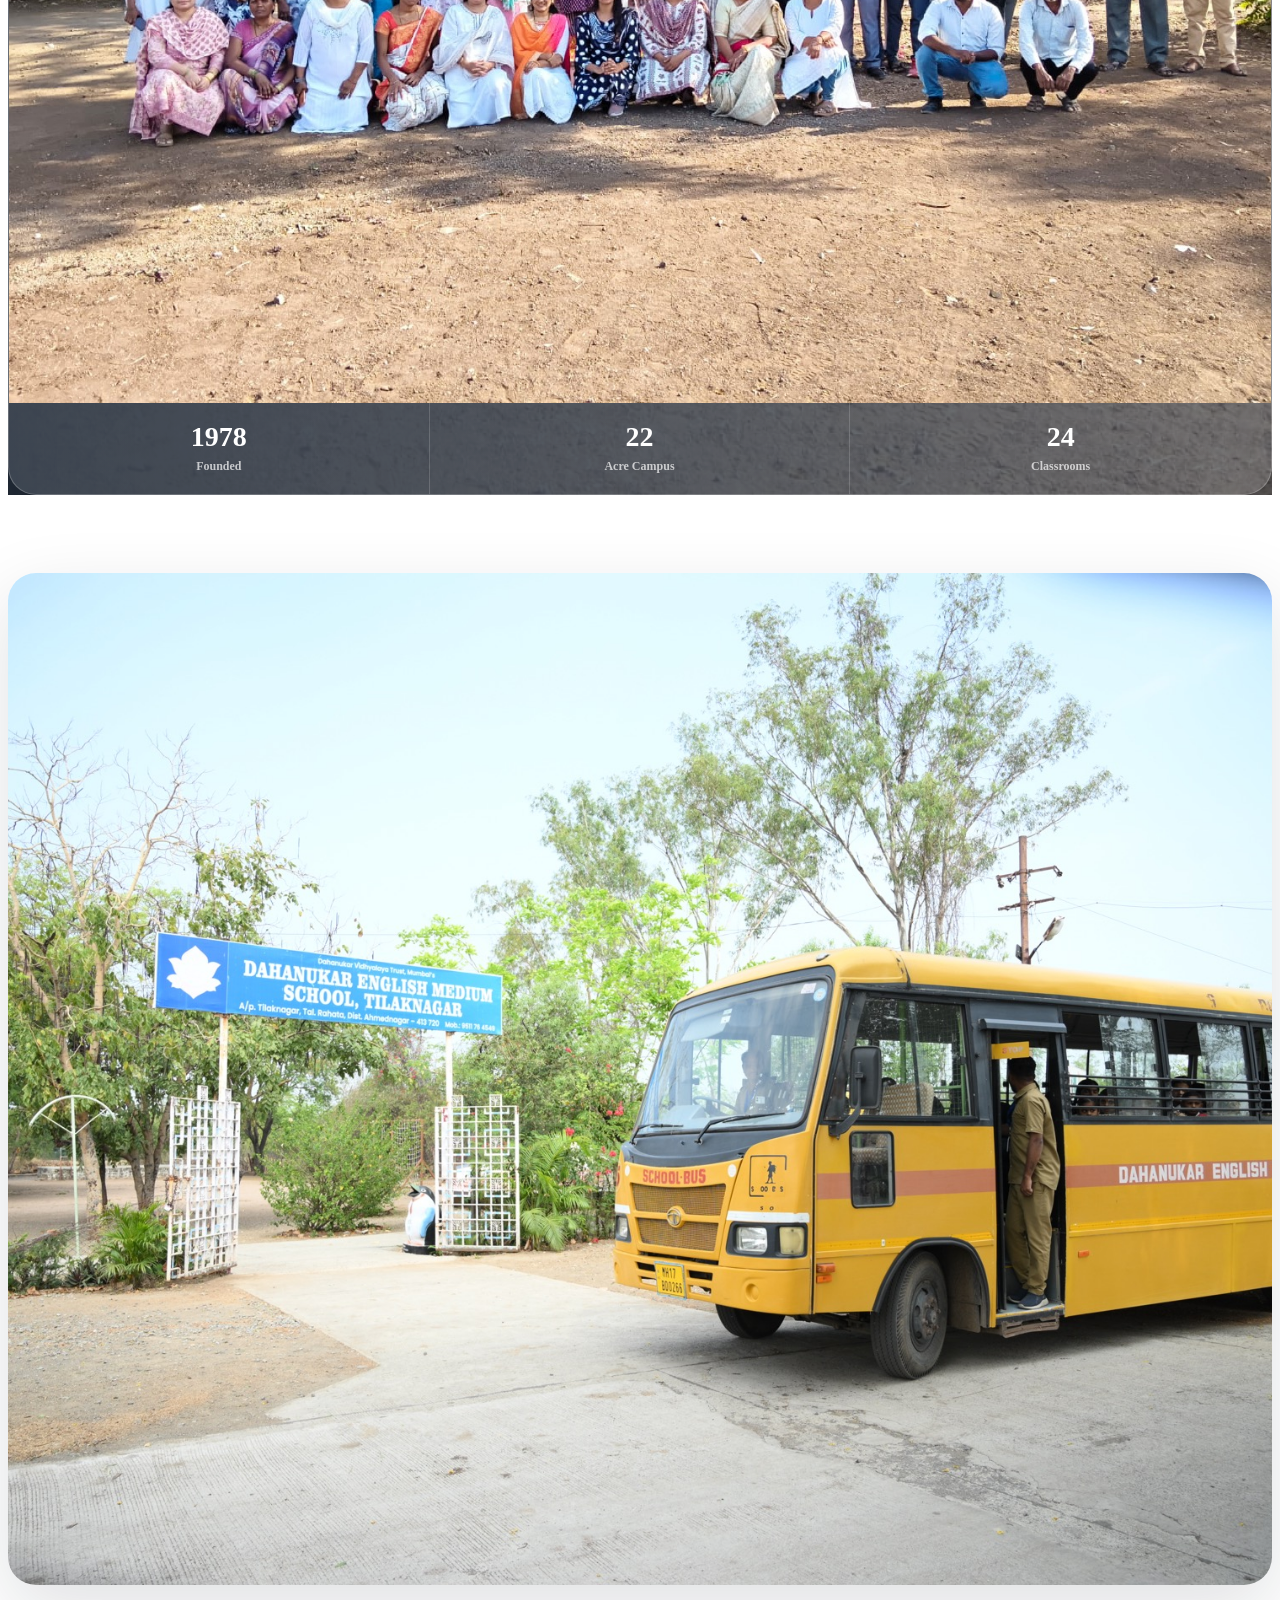
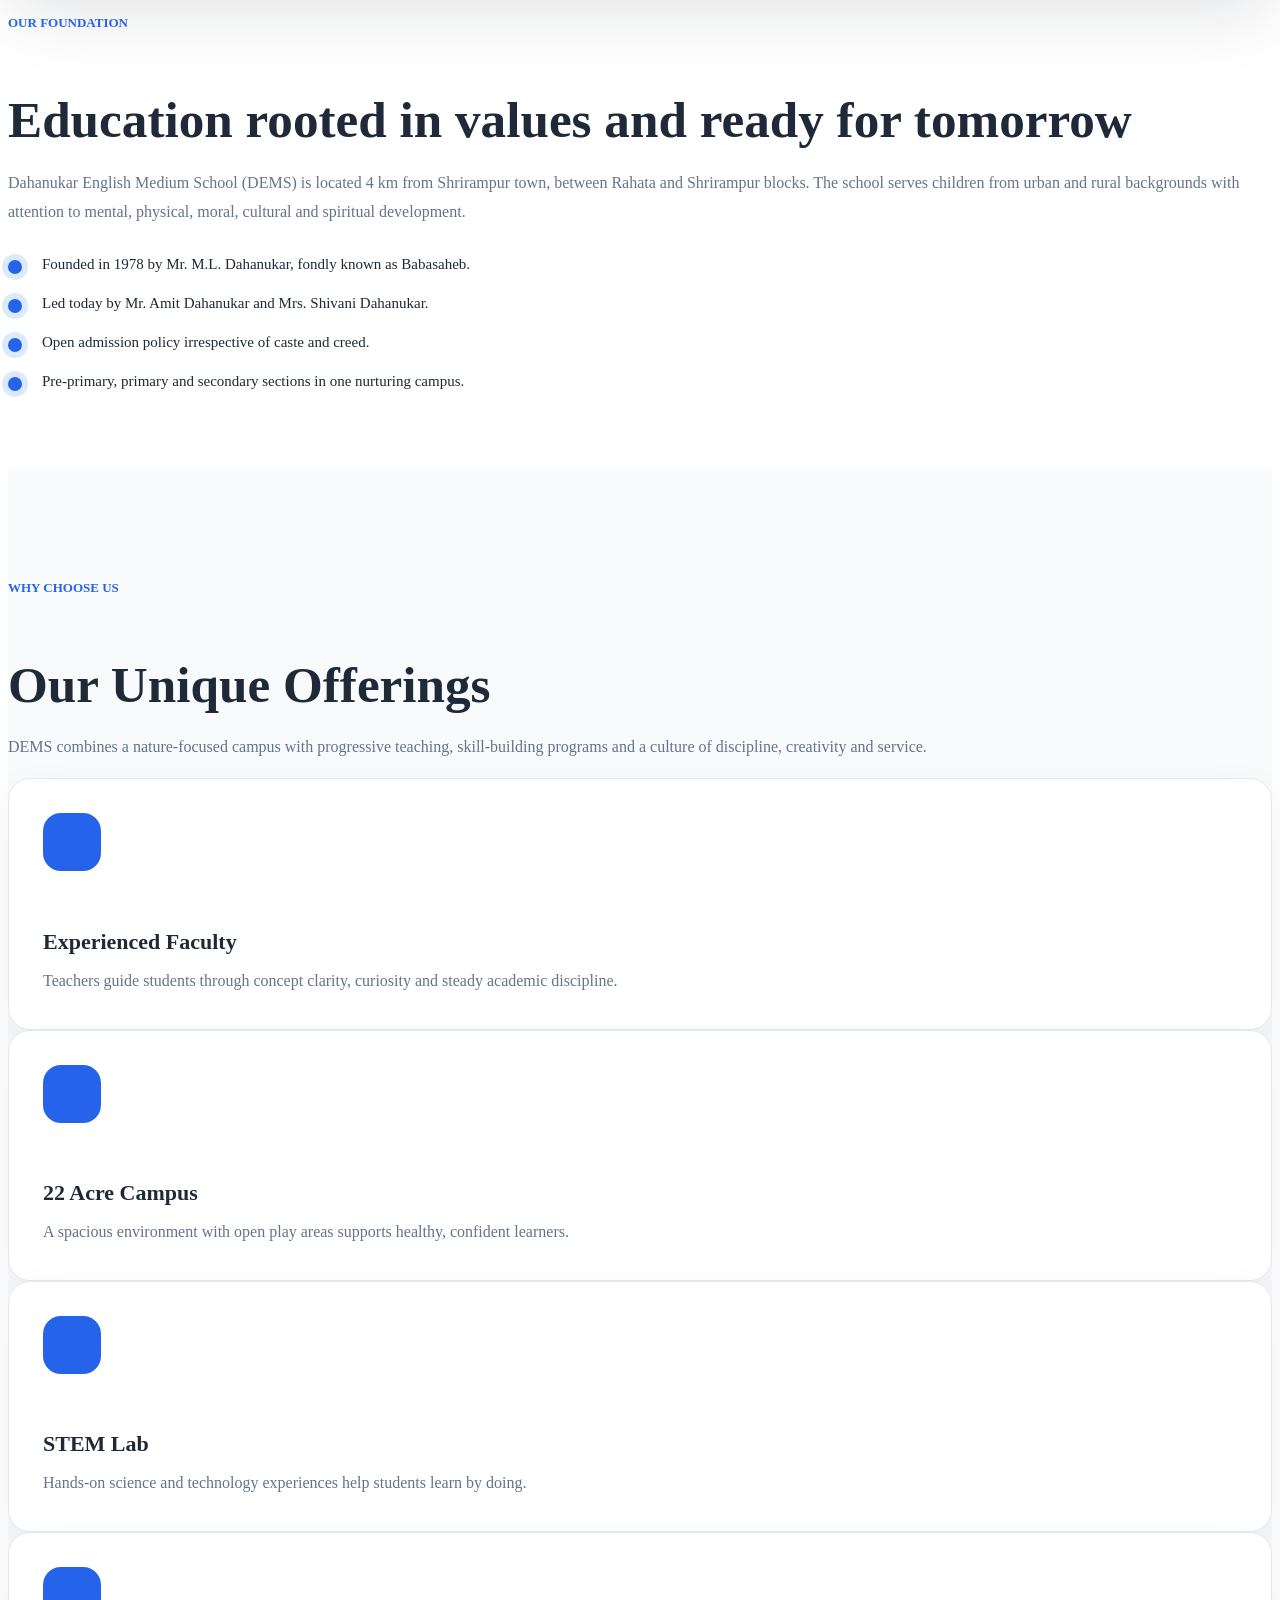
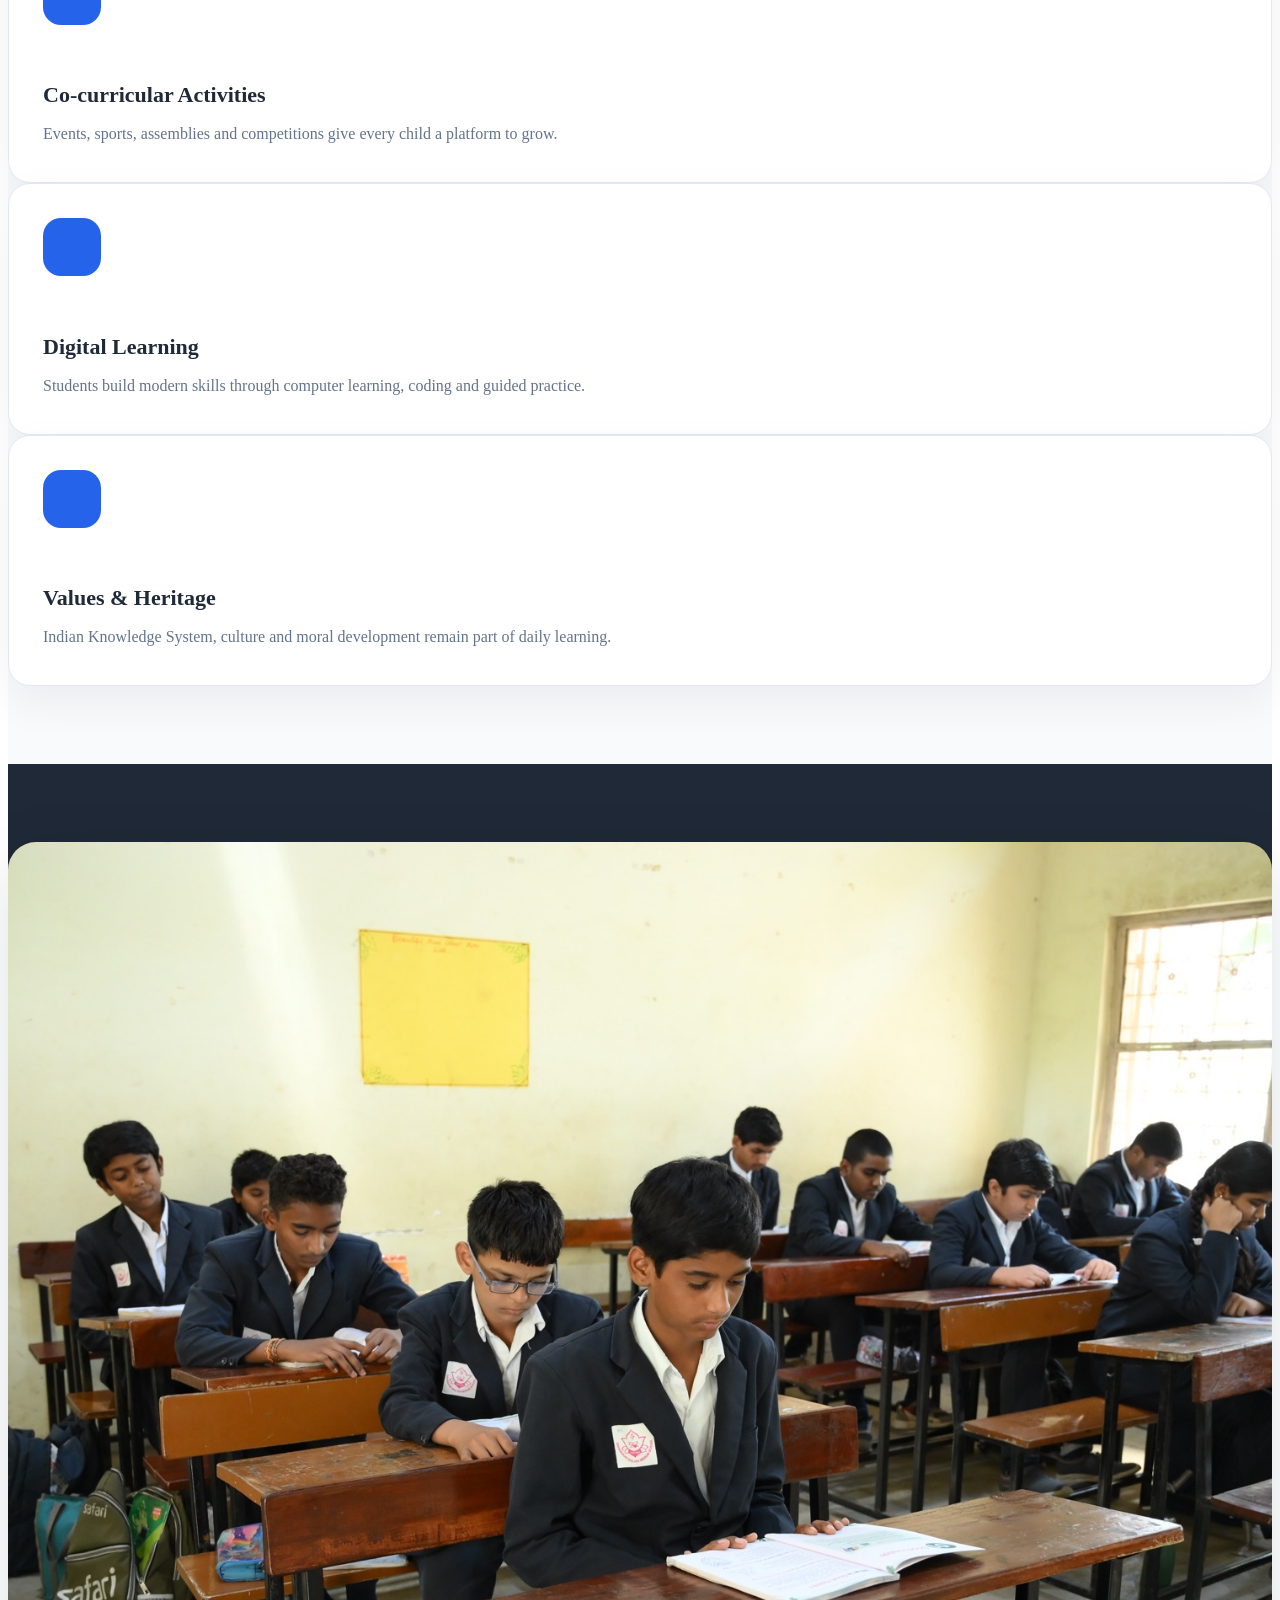
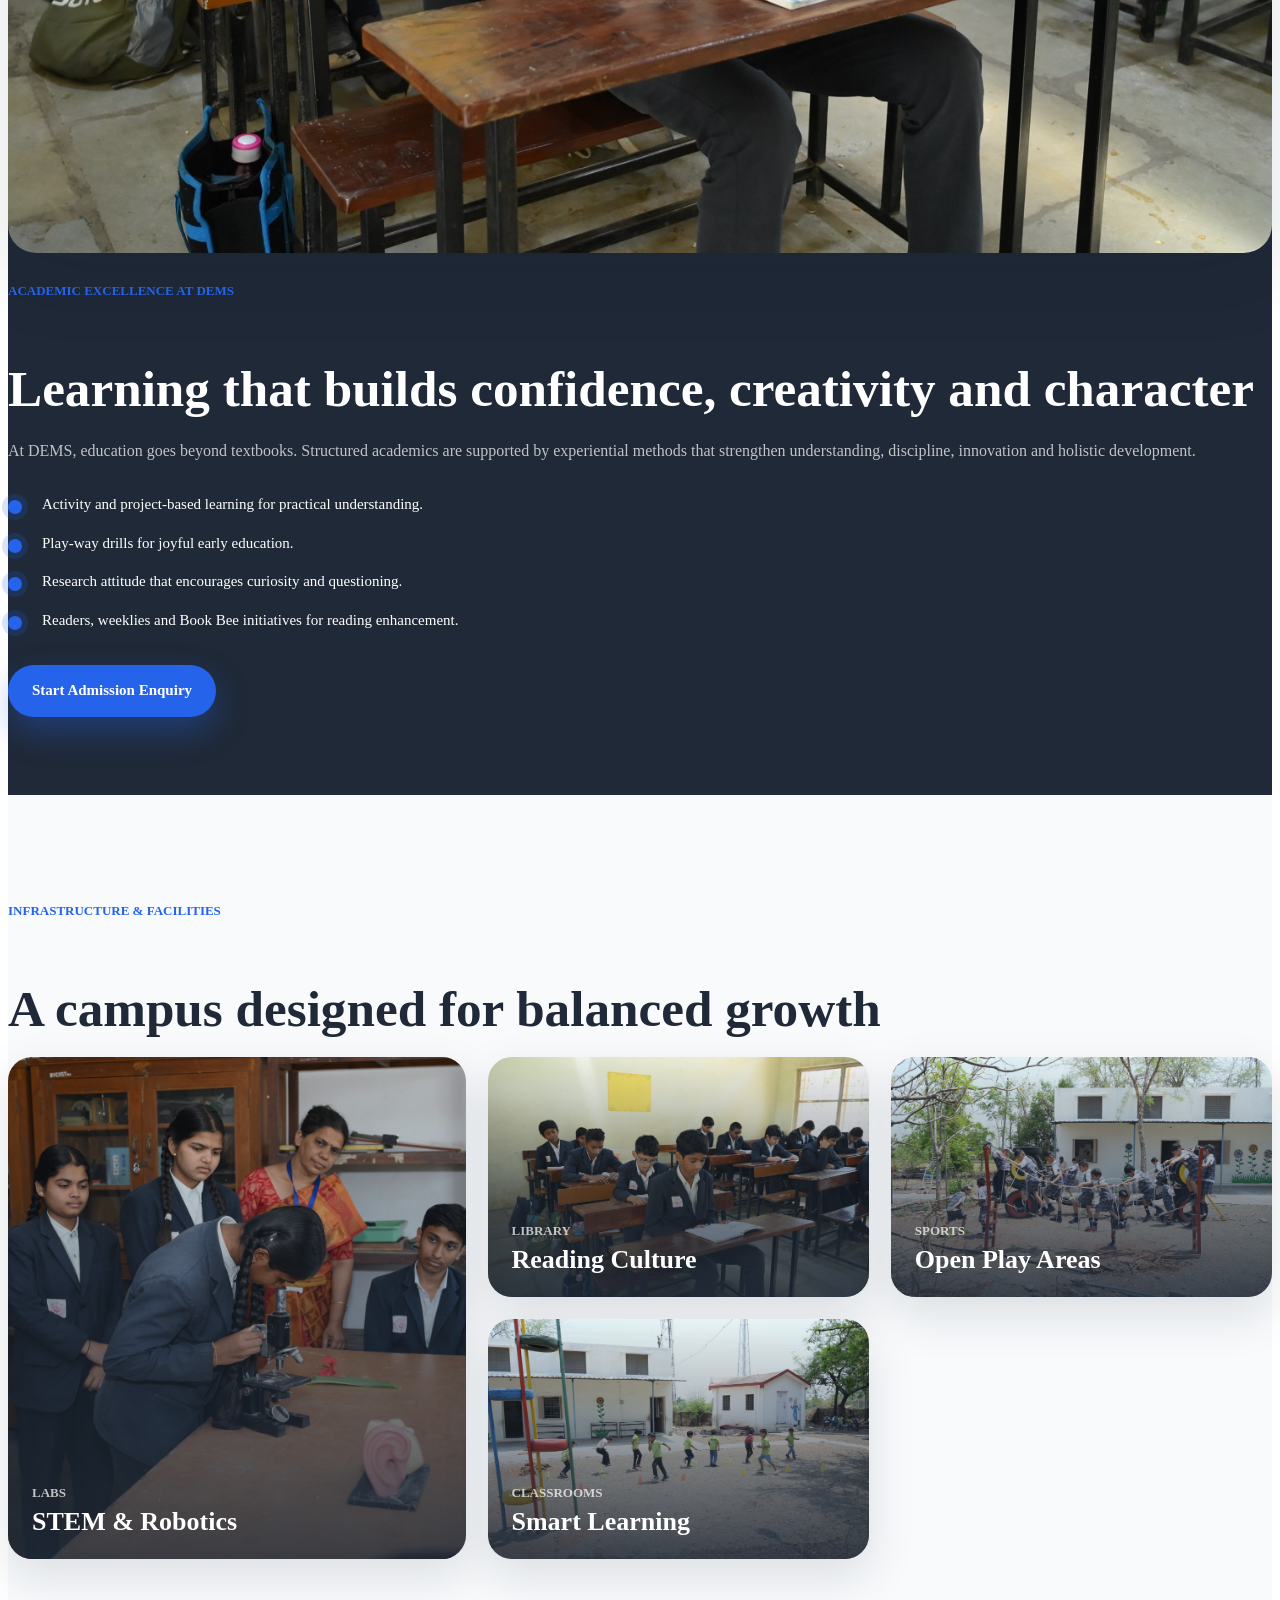
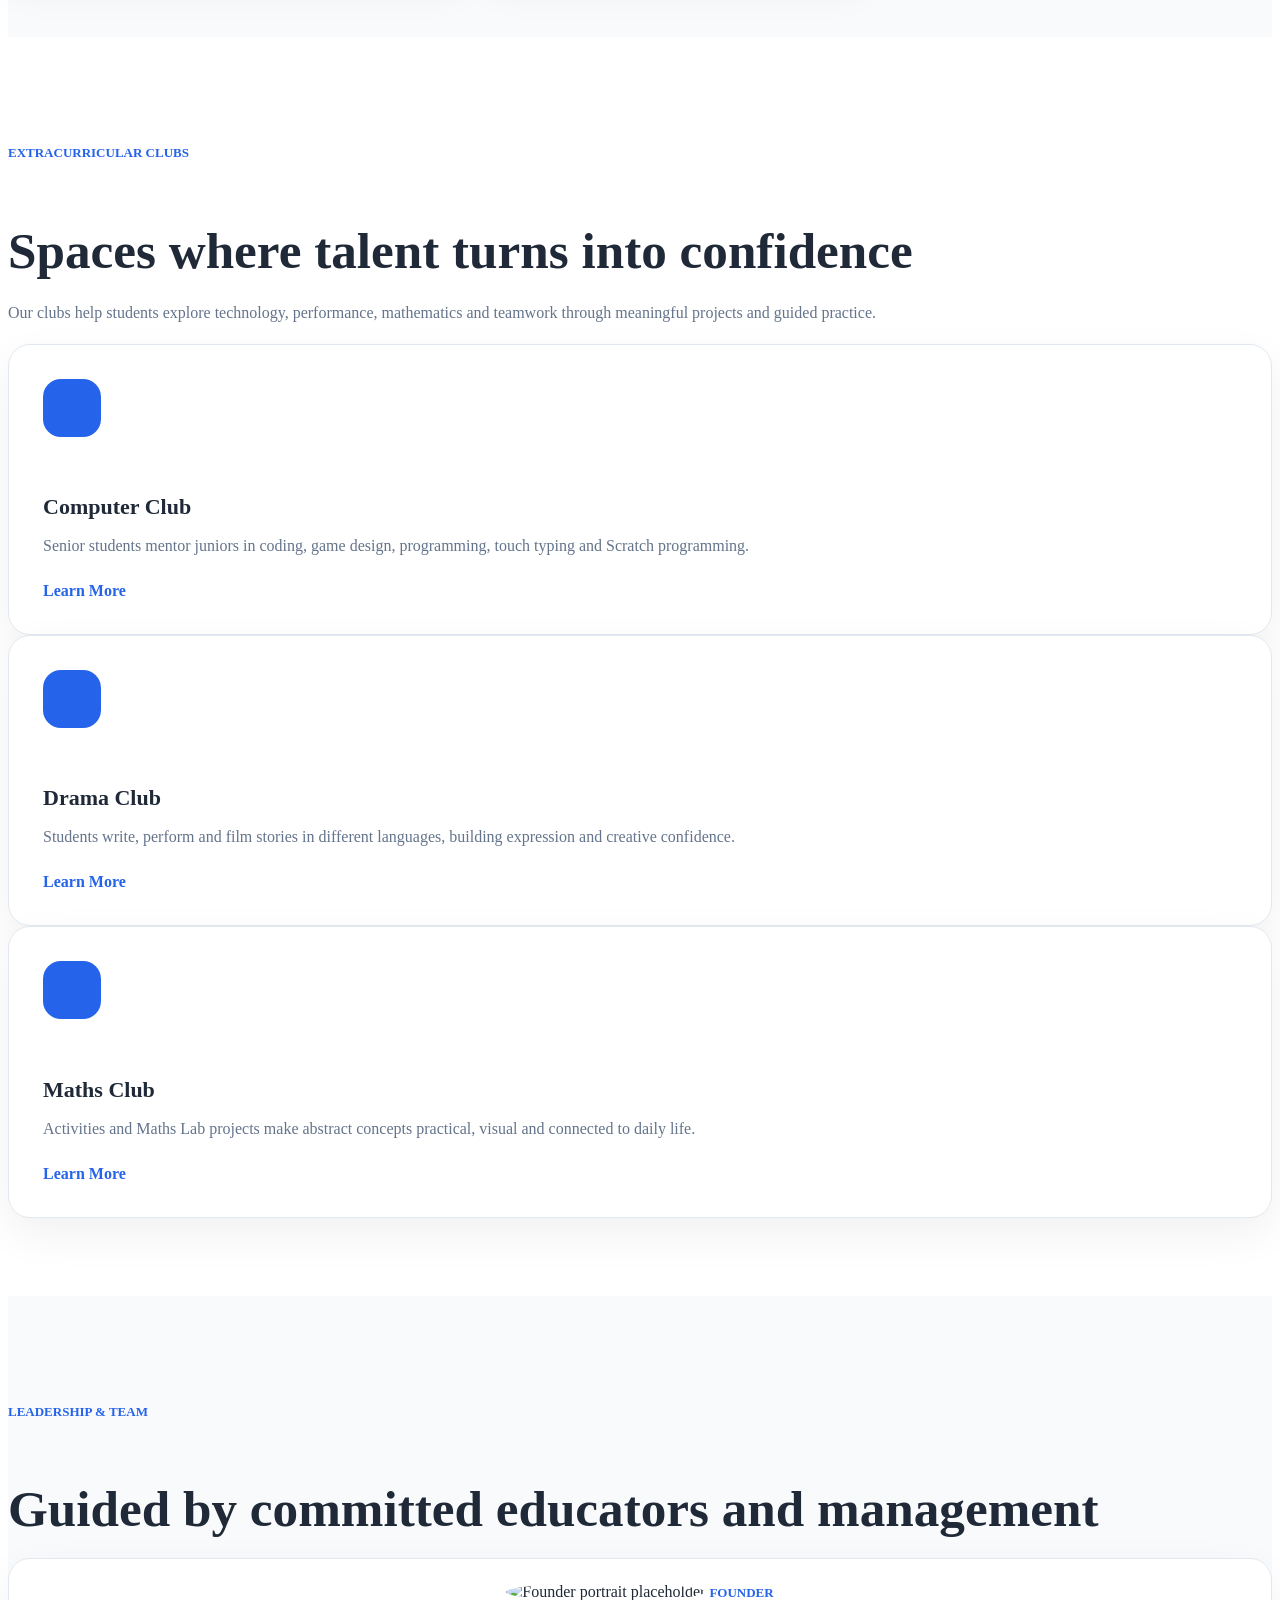
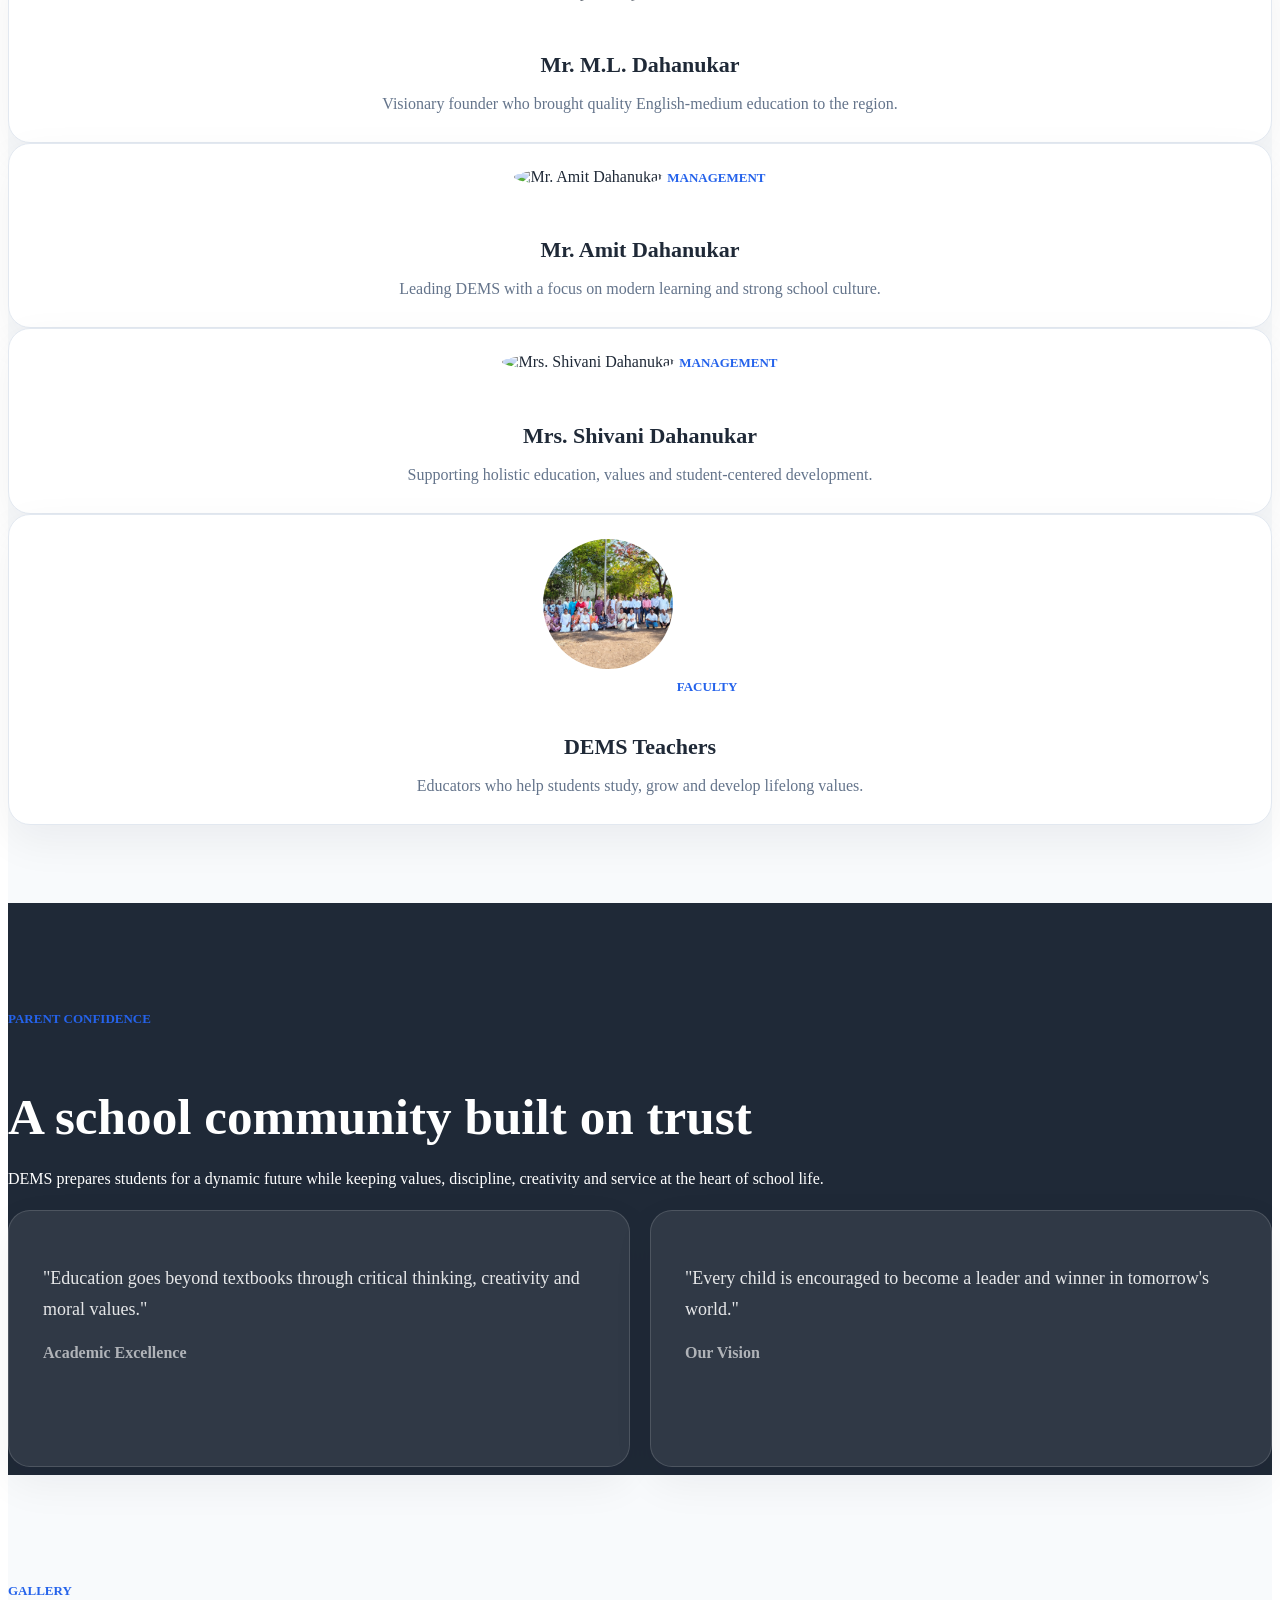
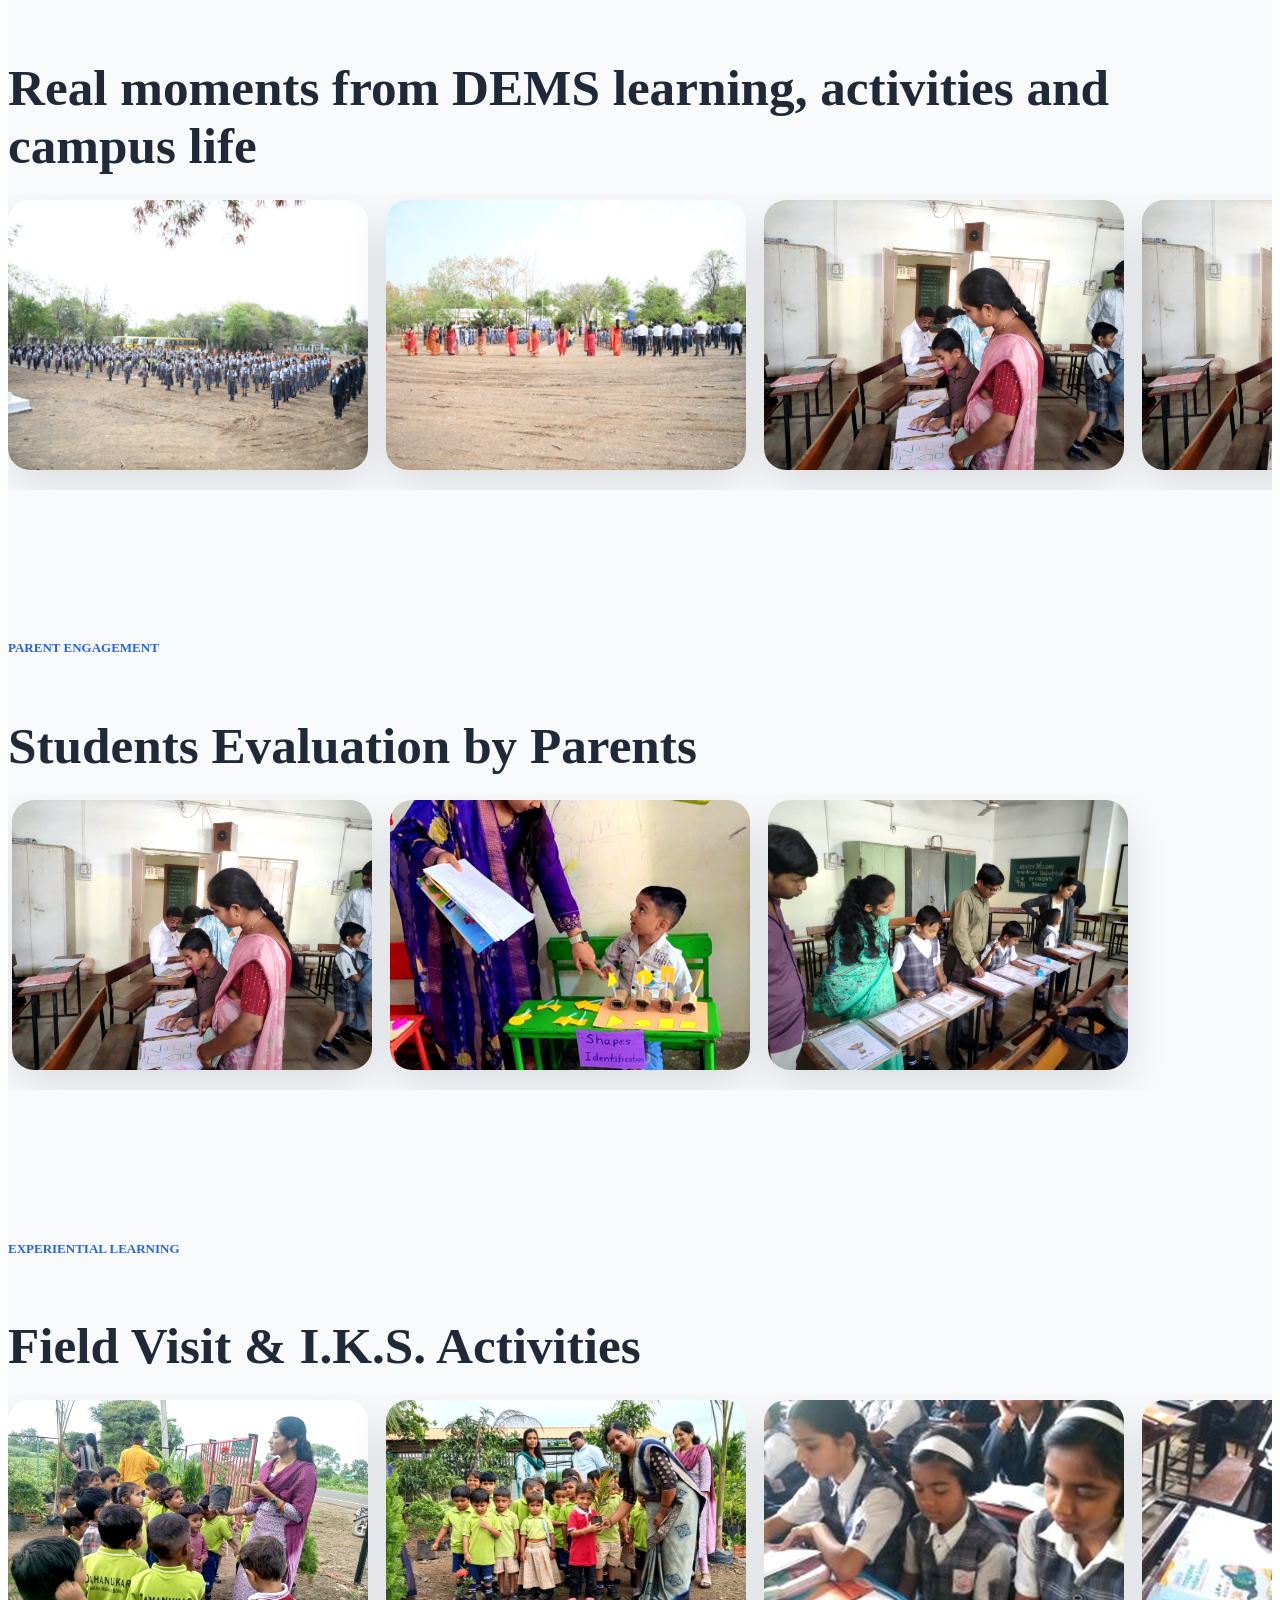
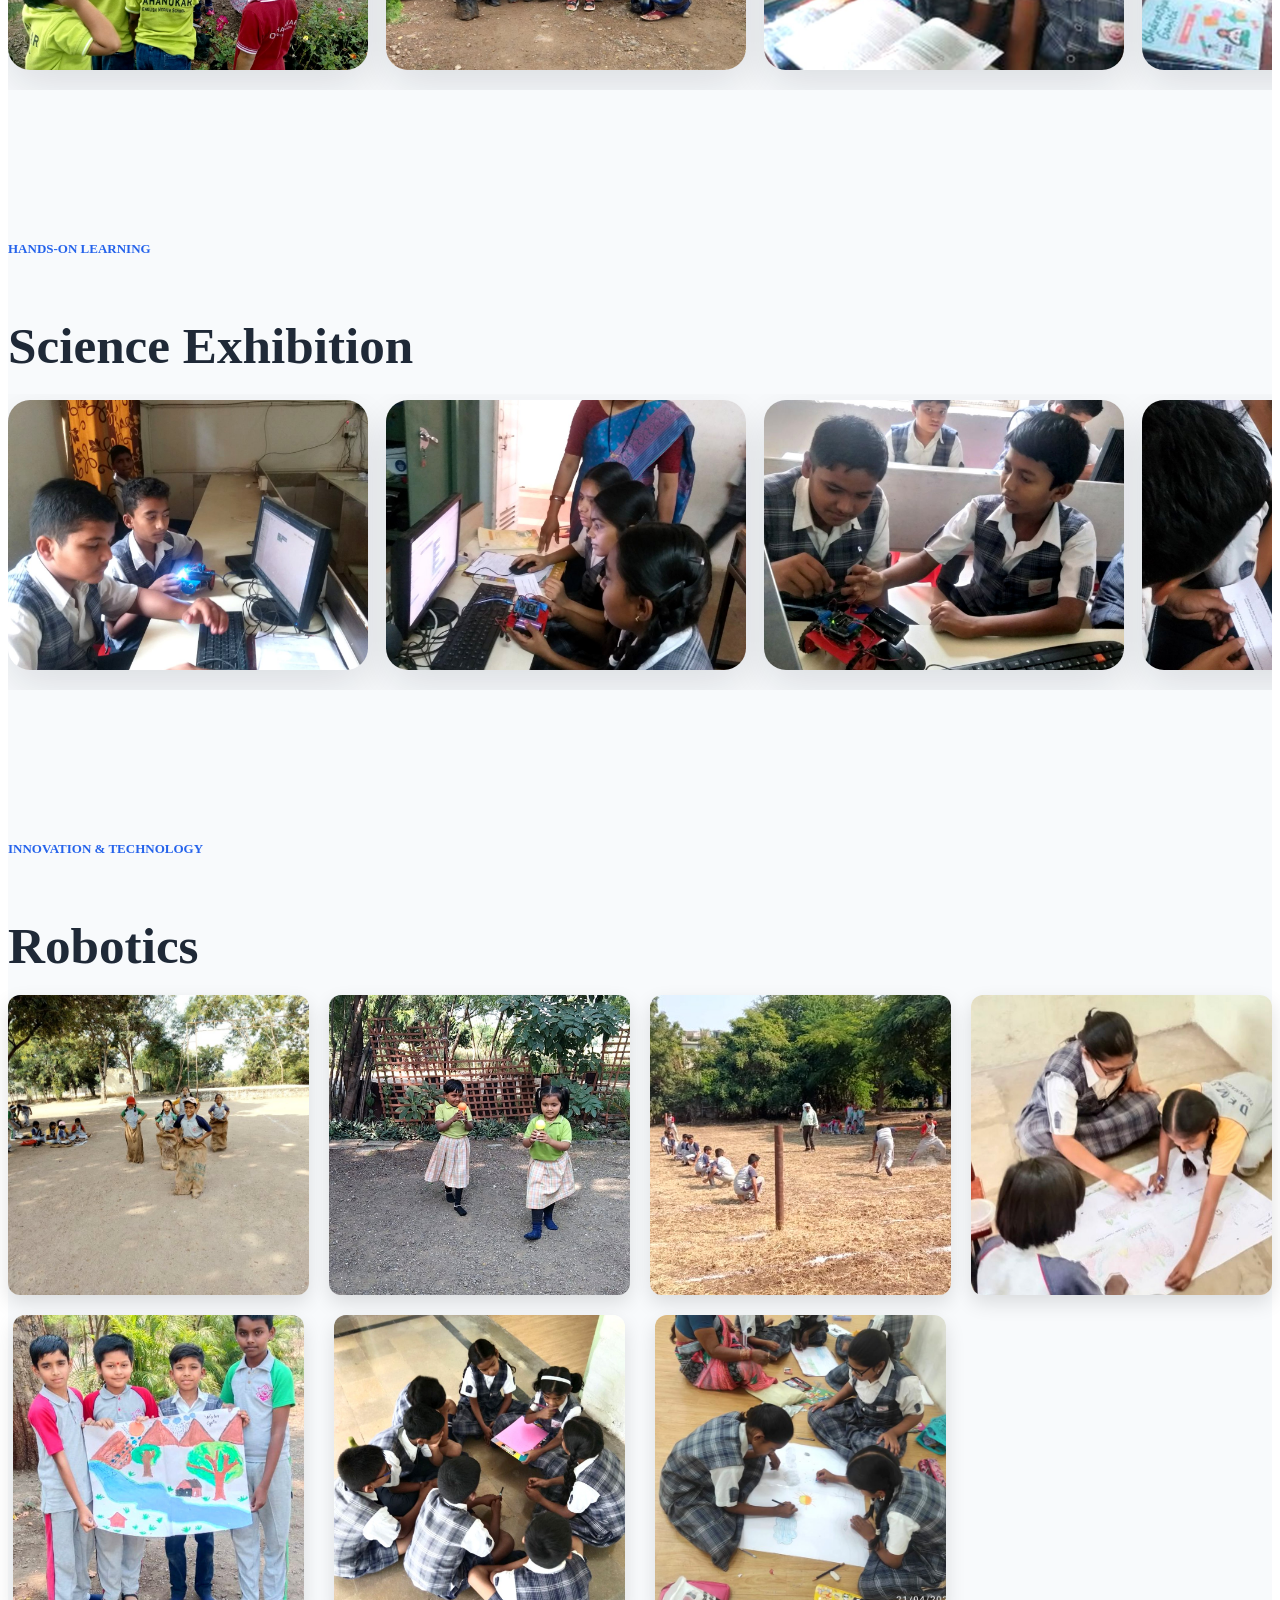
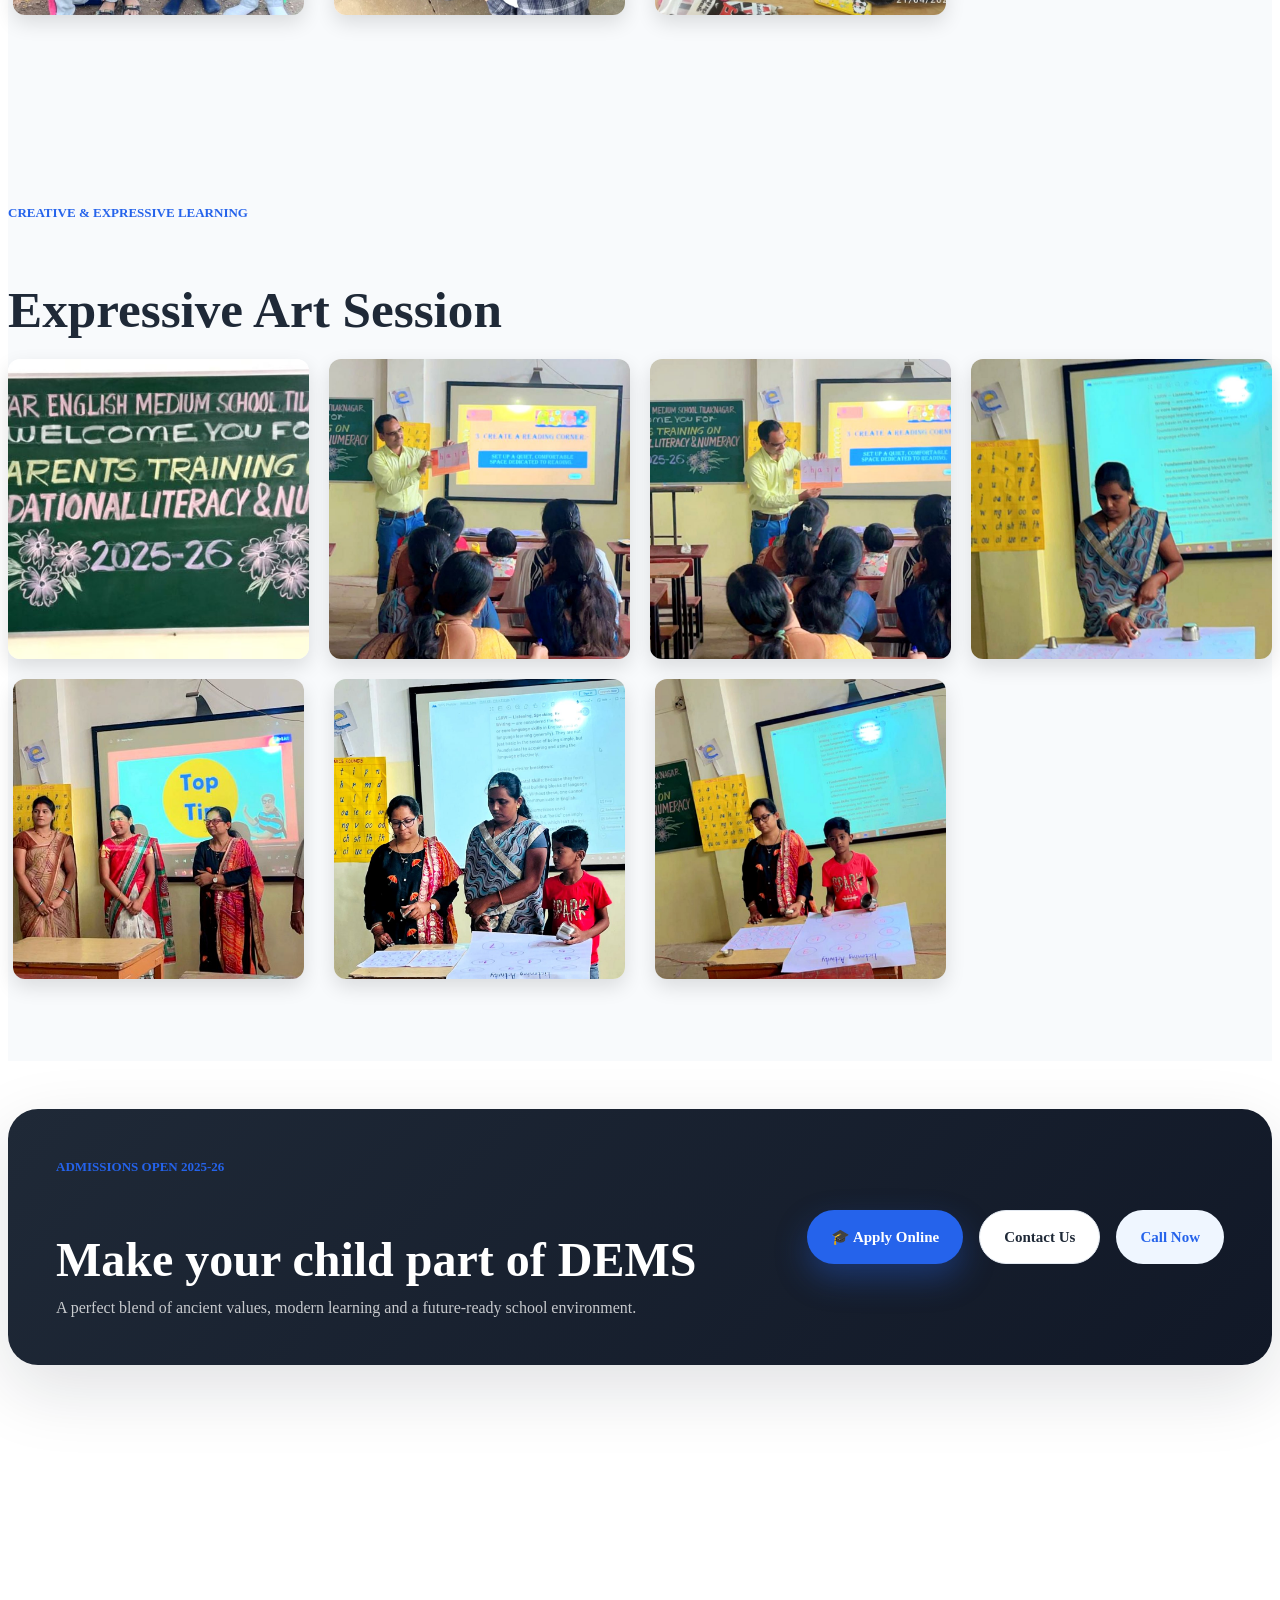
==== commit 92db3829: "🎨 Add Expressive Art Session section with 7 images in grid layout" ====
--- a/index.html
+++ b/index.html
@@ -557,6 +557,29 @@
         }
       </style>
 
+      <!-- SECTION: Expressive Art Session -->
+      <section class="section premium-gallery" id="artsession">
+        <div class="container">
+          <div class="row">
+            <div class="col-lg-8 mx-auto text-center" data-aos="fade-up">
+              <div class="section-heading premium-heading">
+                <h6>Creative & Expressive Learning</h6>
+                <h2>Expressive Art Session</h2>
+              </div>
+            </div>
+          </div>
+          <div class="gallery-grid" data-aos="fade-up" data-aos-delay="150">
+            <img src="assets/images/dems/art-session-1.jpg" alt="Parents training on foundational literacy and numeracy at DEMS" loading="lazy">
+            <img src="assets/images/dems/art-session-2.jpg" alt="Teacher demonstrating reading corner activity to parents at DEMS" loading="lazy">
+            <img src="assets/images/dems/art-session-3.jpg" alt="Teacher explaining literacy techniques to parents at DEMS" loading="lazy">
+            <img src="assets/images/dems/art-session-4.jpg" alt="Teacher presenting foundational skills presentation at DEMS" loading="lazy">
+            <img src="assets/images/dems/art-session-5.jpg" alt="Parents and teachers celebrating at expressive art session at DEMS" loading="lazy">
+            <img src="assets/images/dems/art-session-6.jpg" alt="Parent and student engaged in literacy activity at DEMS" loading="lazy">
+            <img src="assets/images/dems/art-session-7.jpg" alt="Student demonstrating art project to parent and teacher at DEMS" loading="lazy">
+          </div>
+        </div>
+      </section>
+
       <section class="section admission-cta" id="admission">
         <div class="container">
           <div class="cta-panel" data-aos="zoom-in">
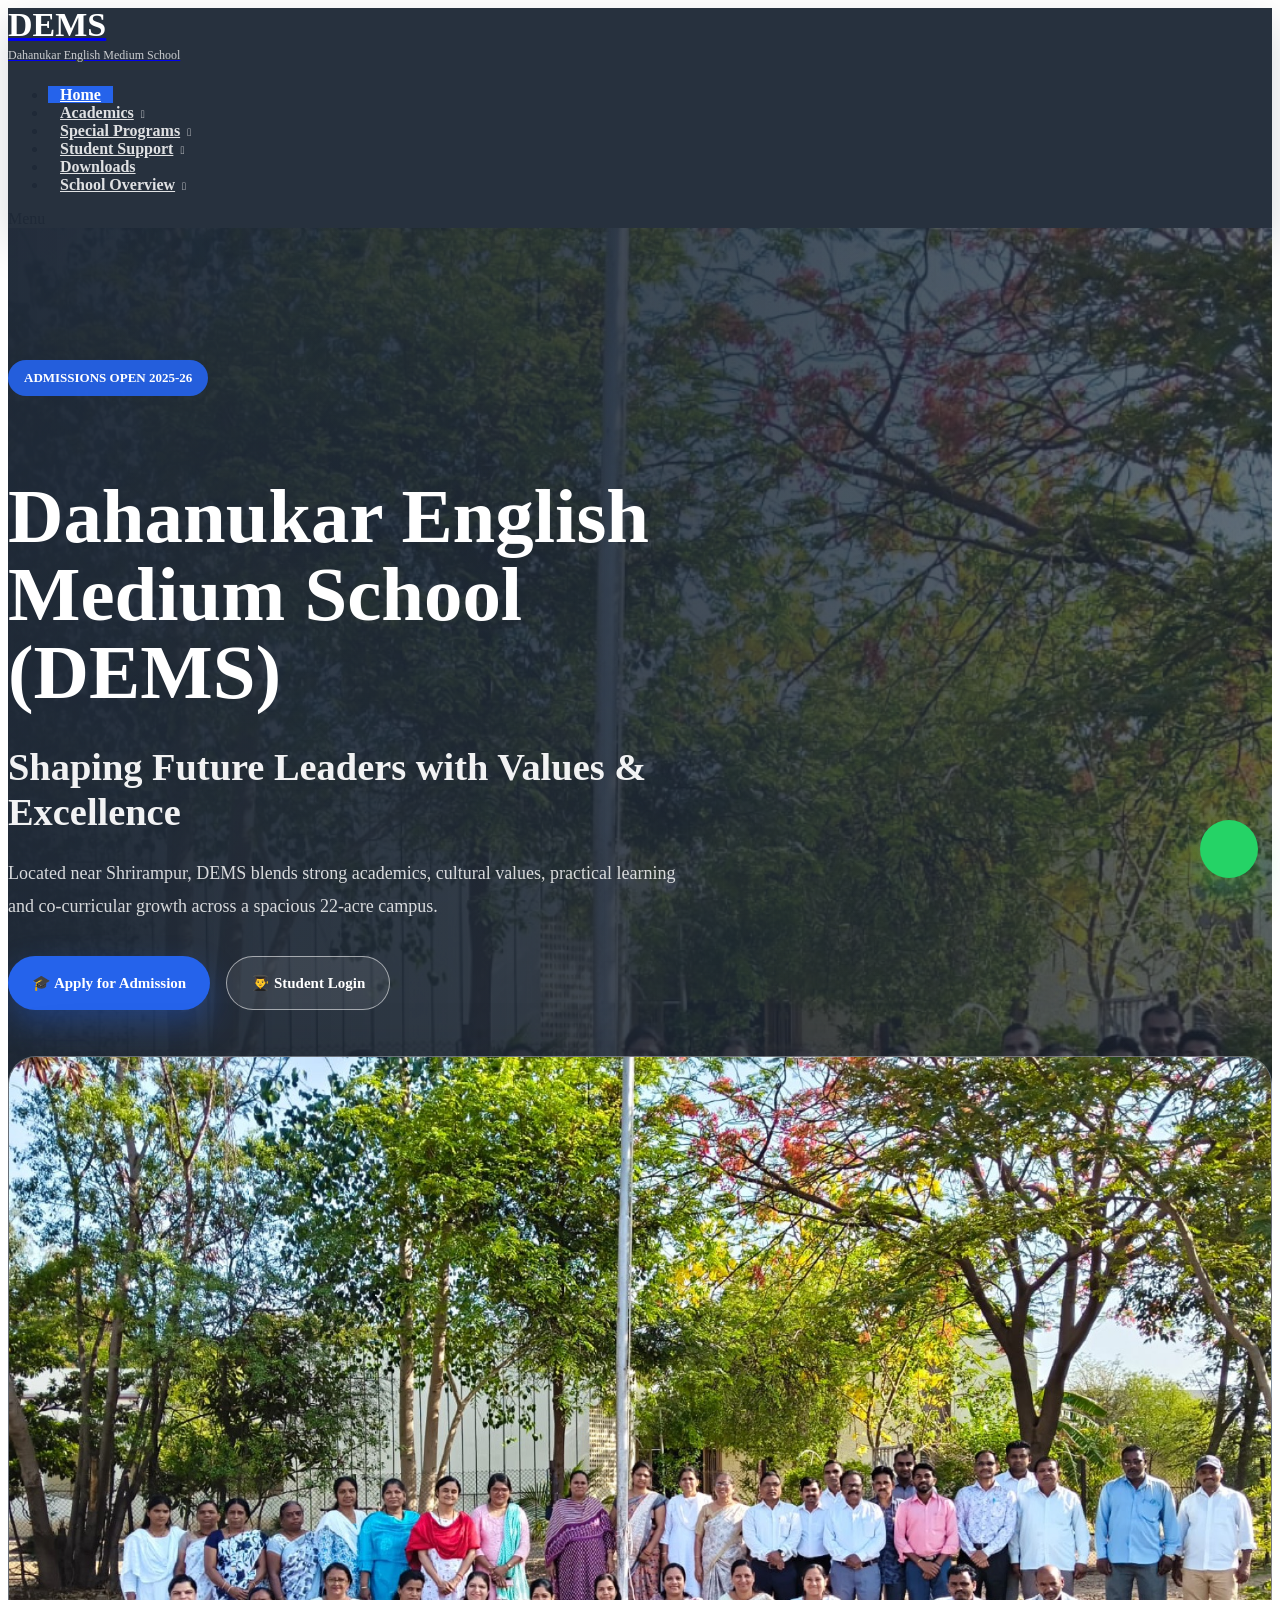
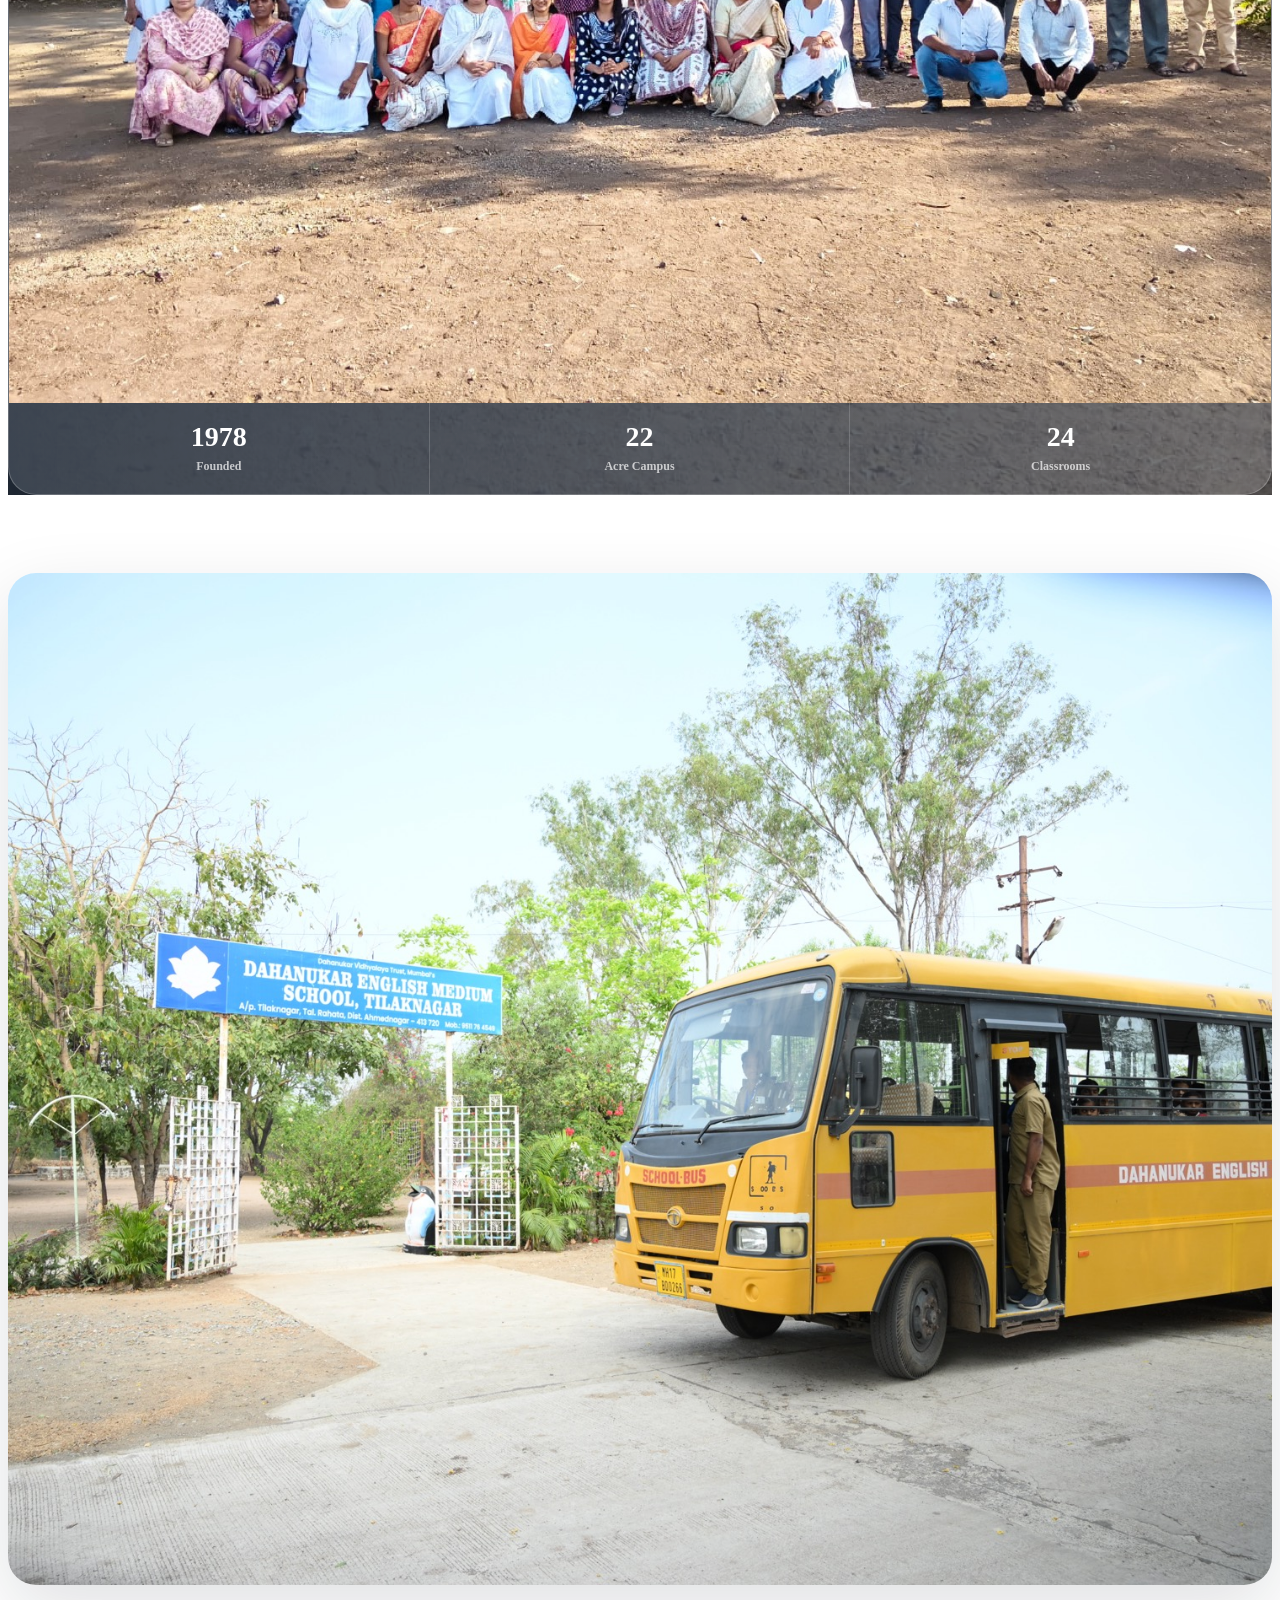
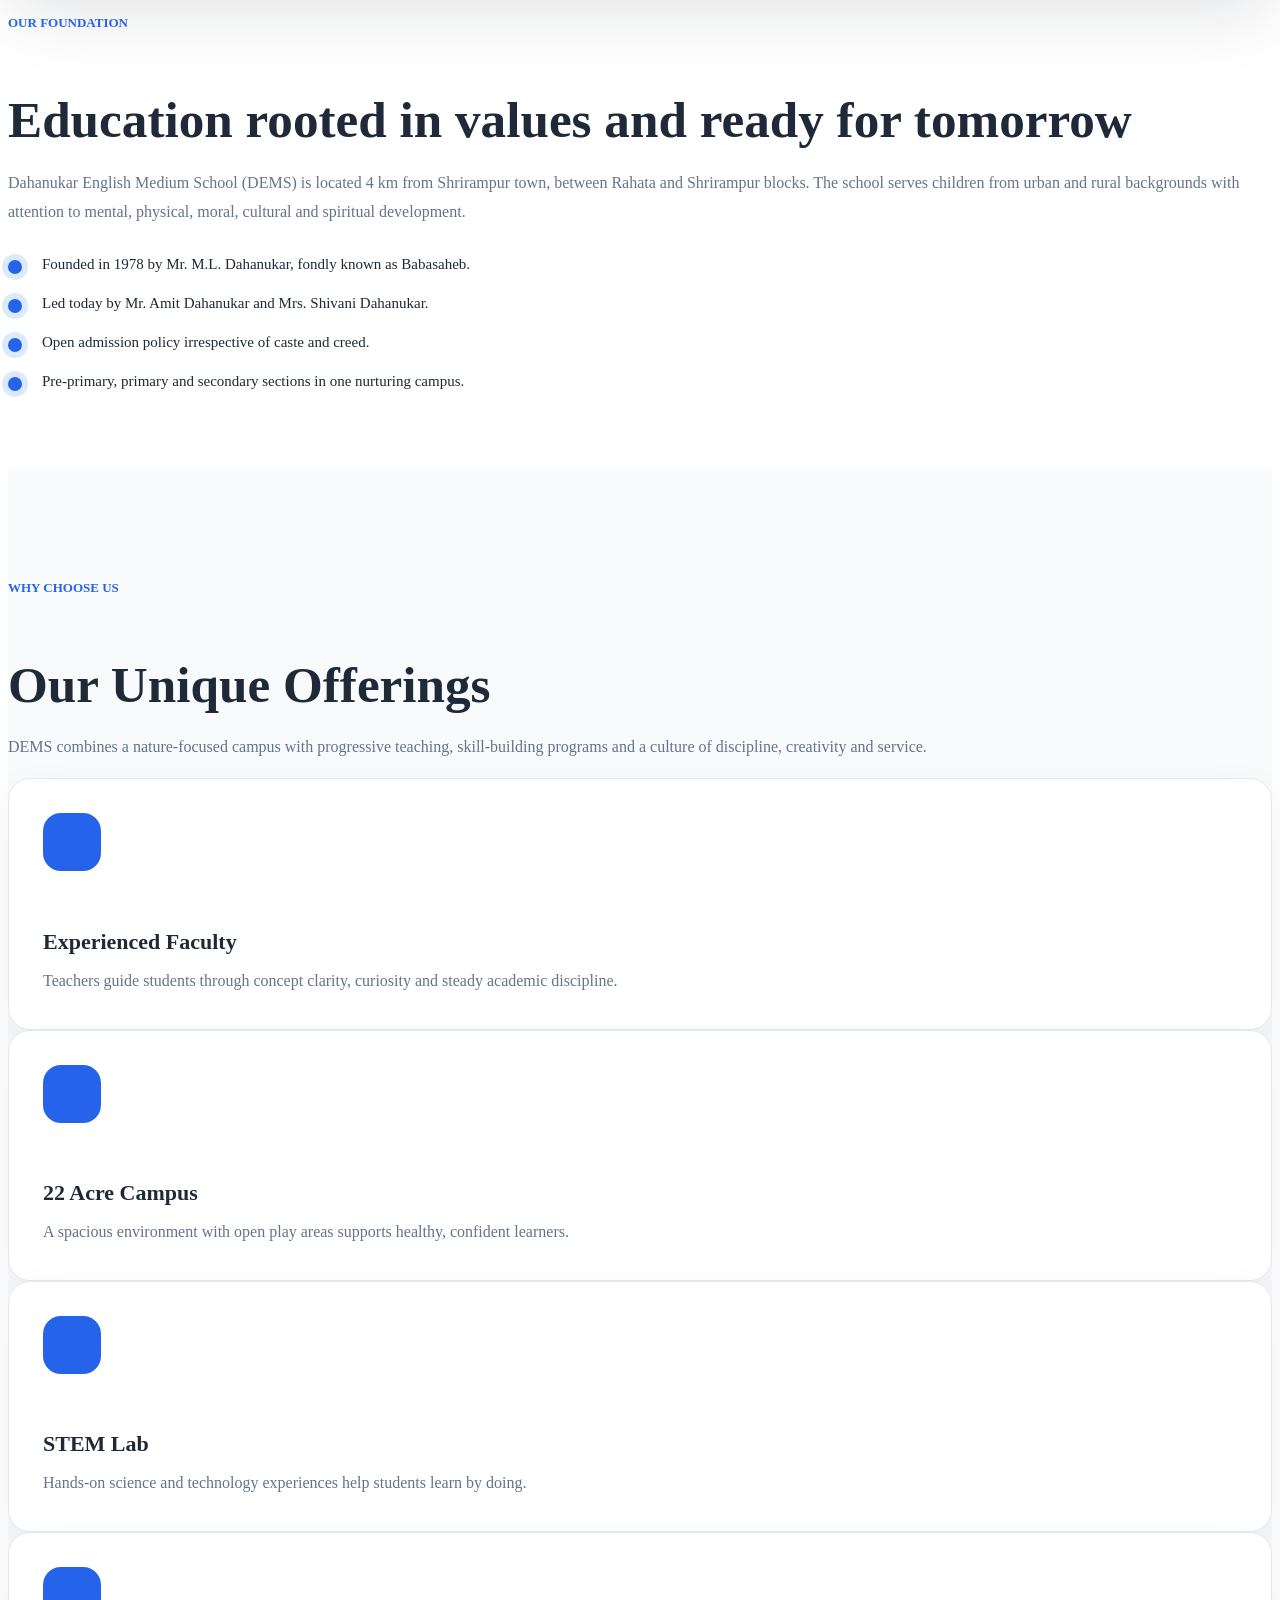
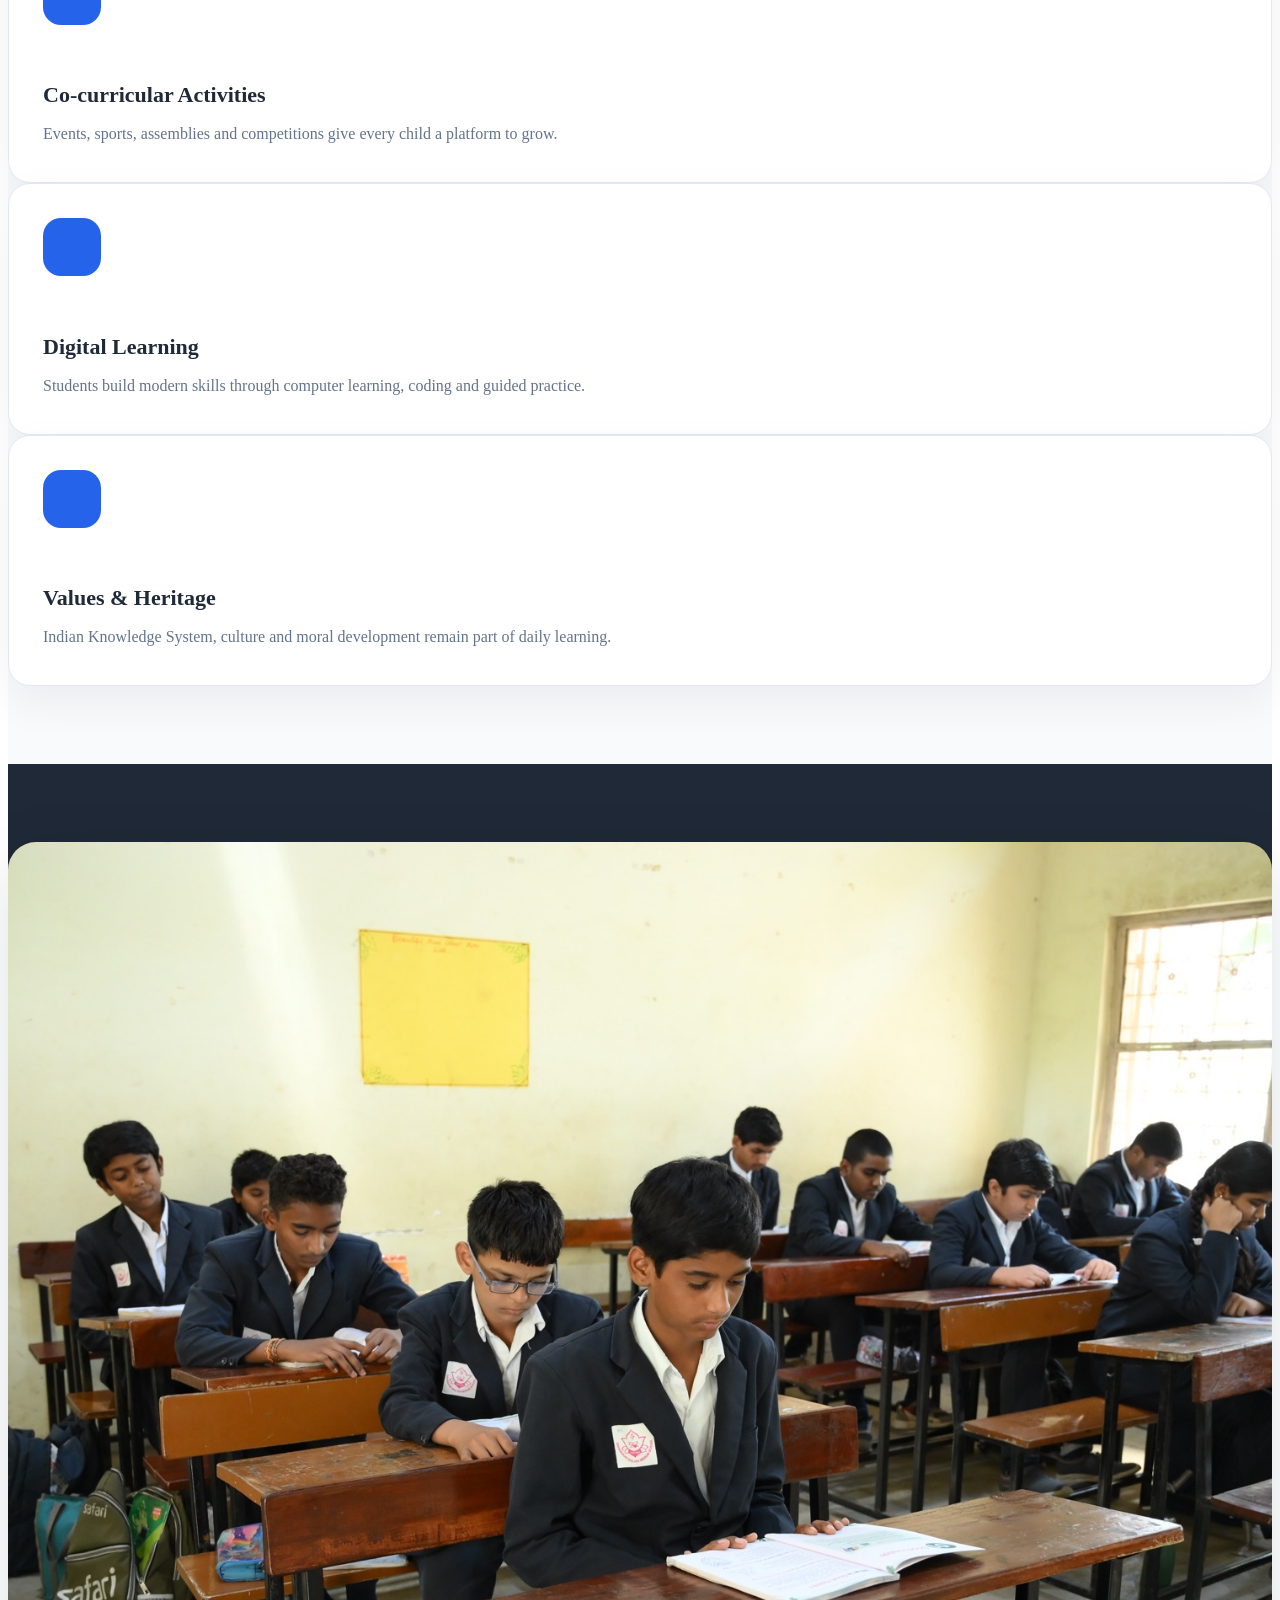
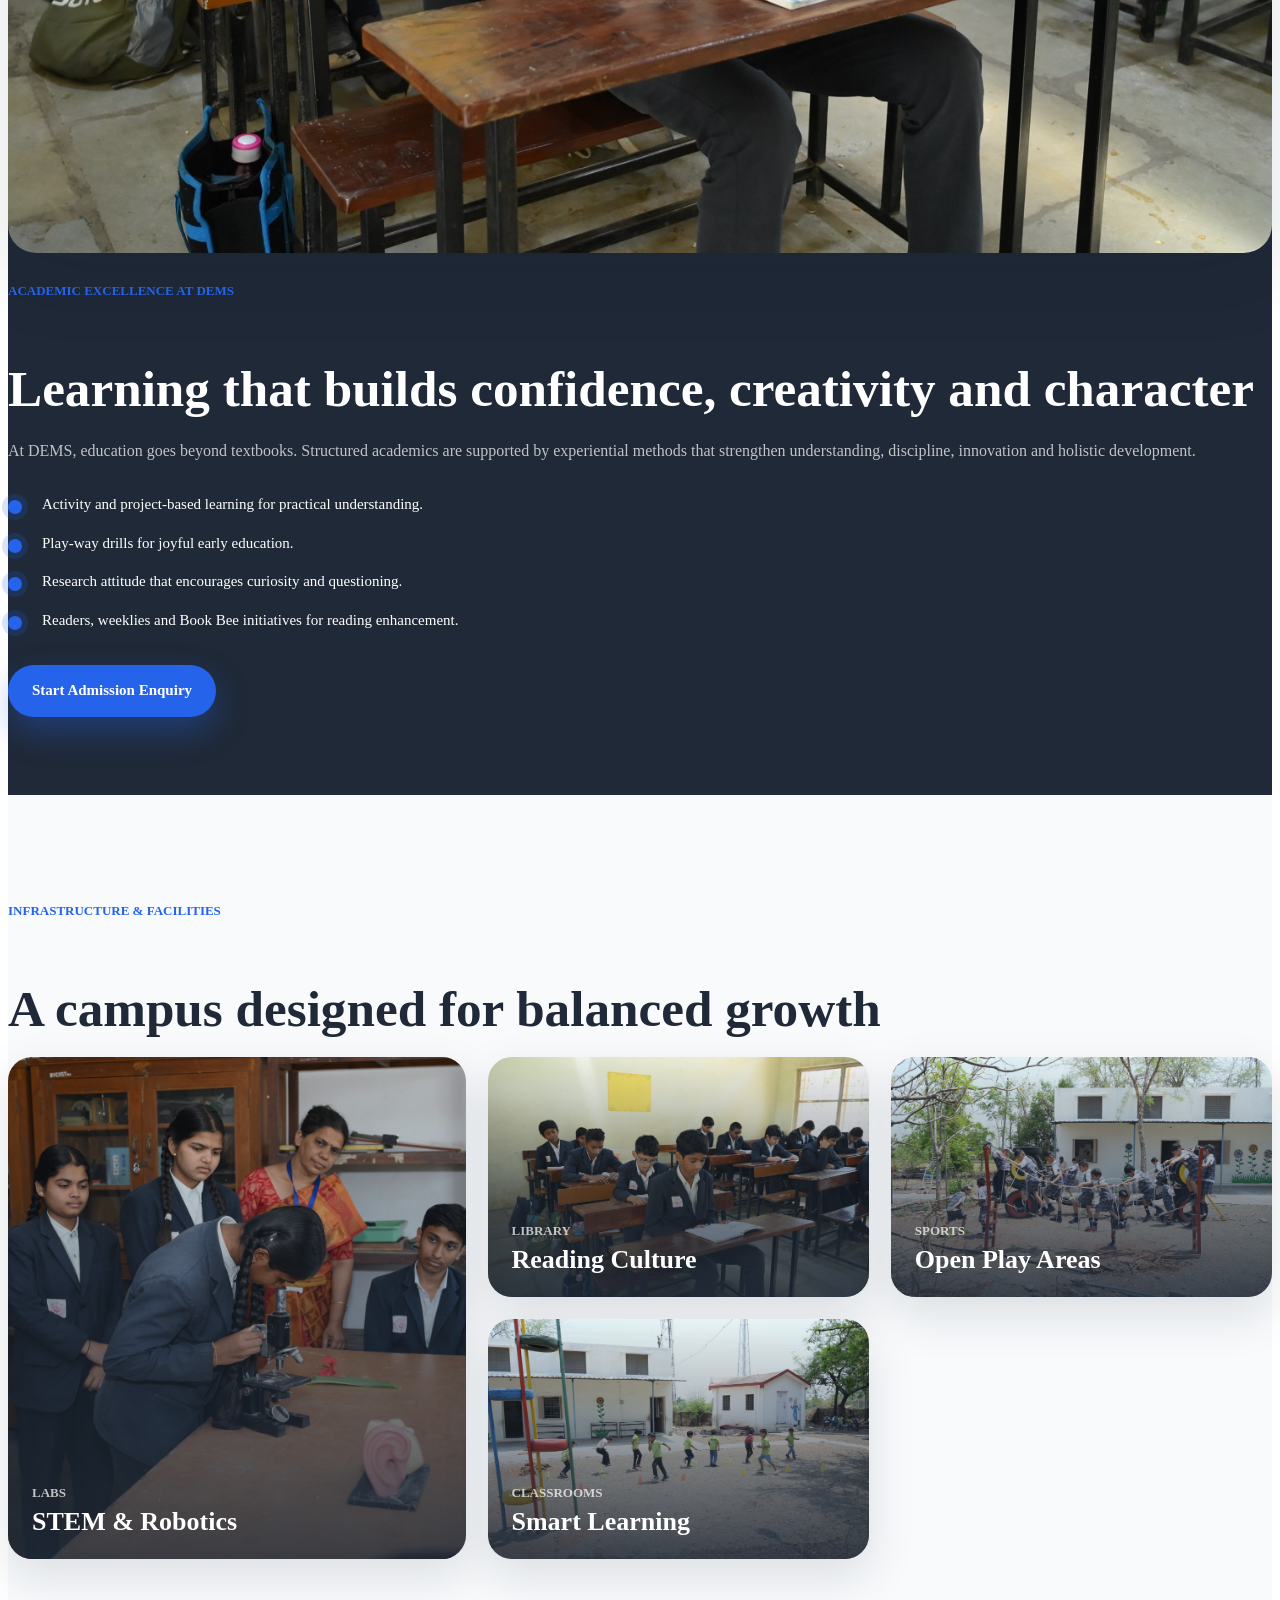
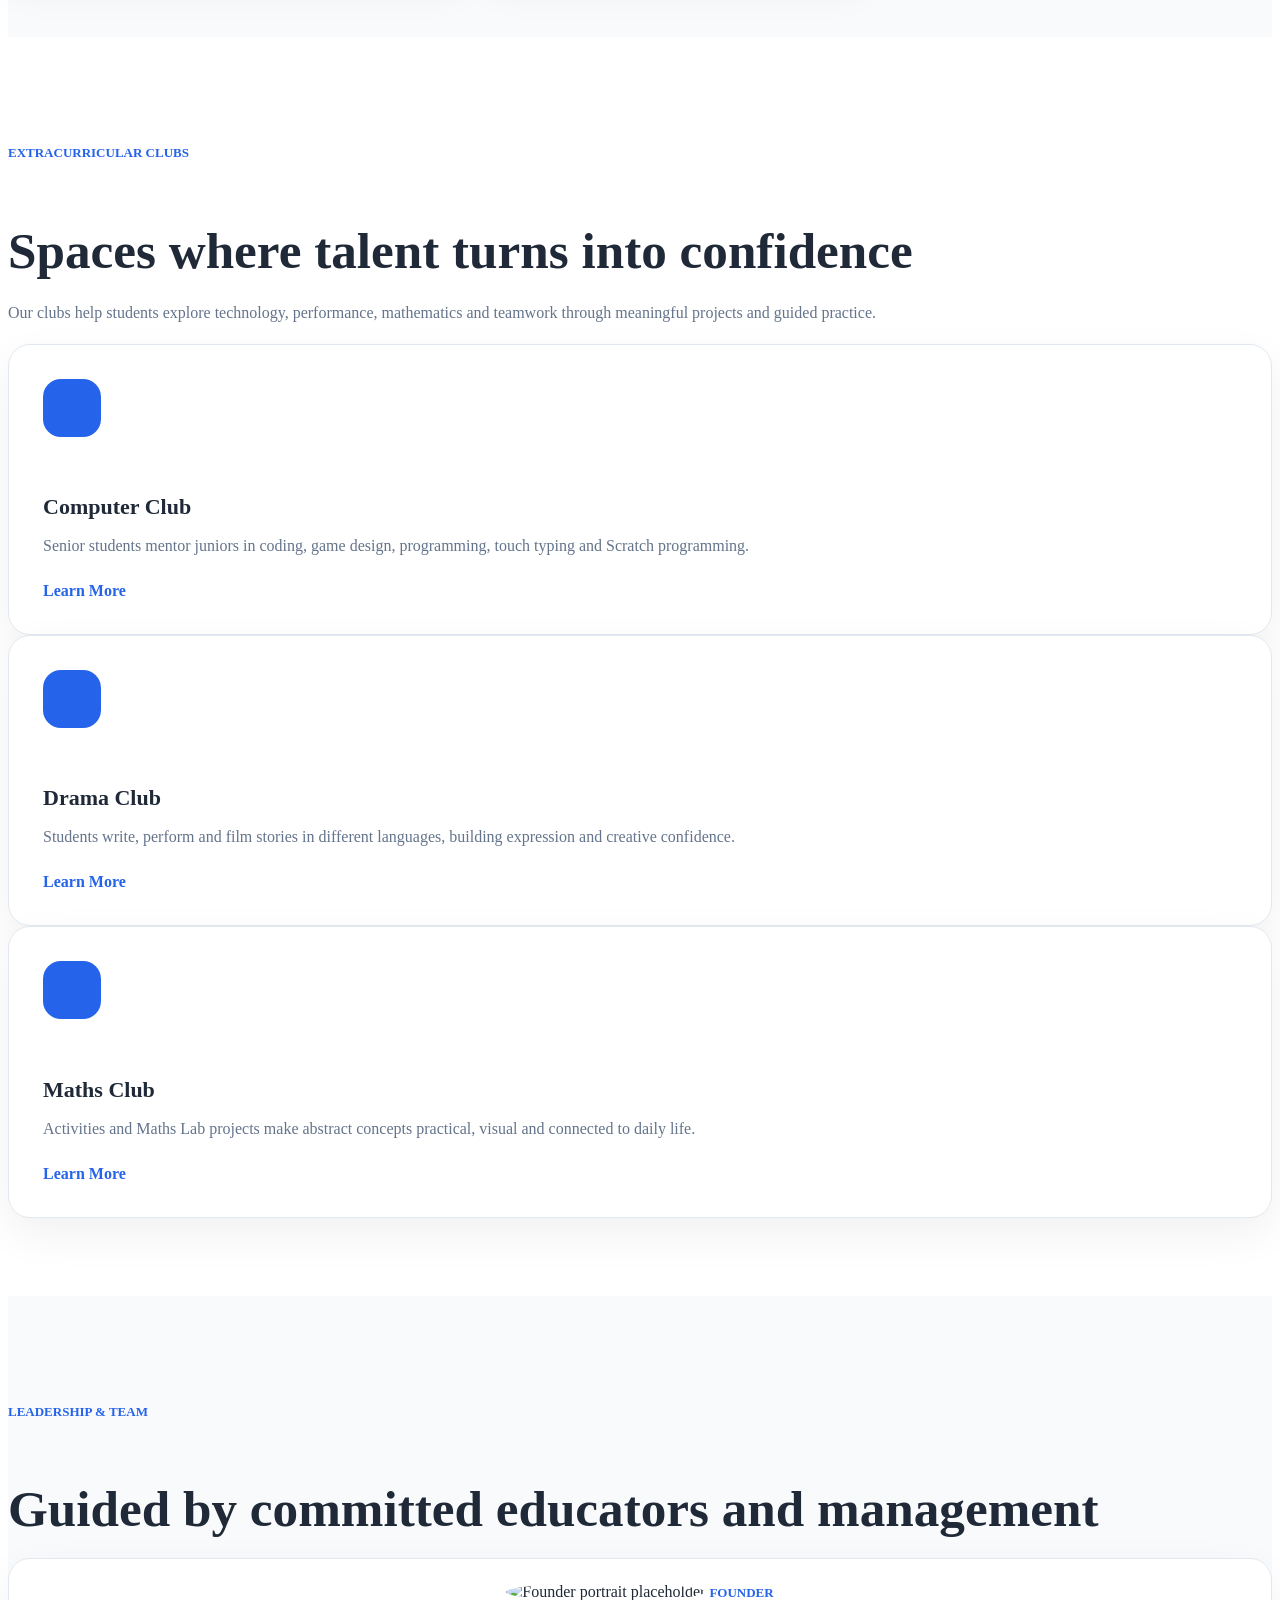
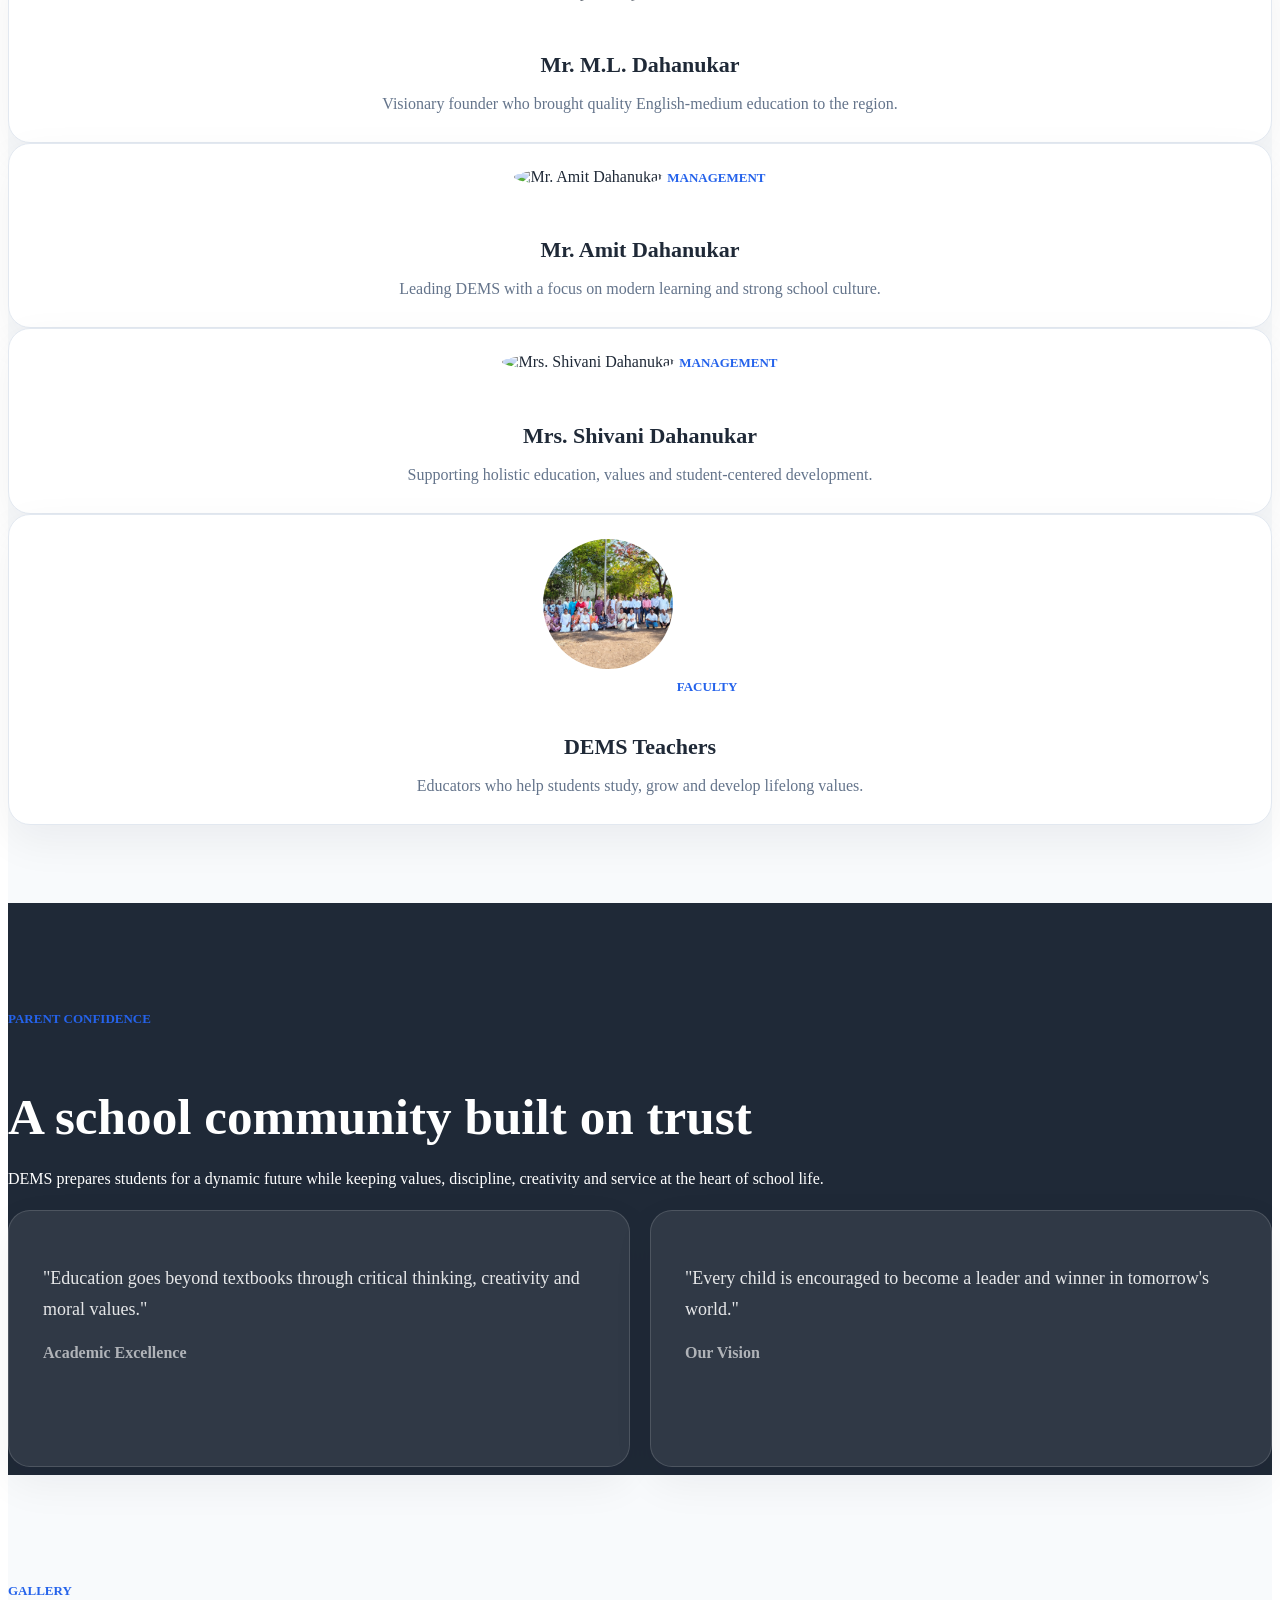
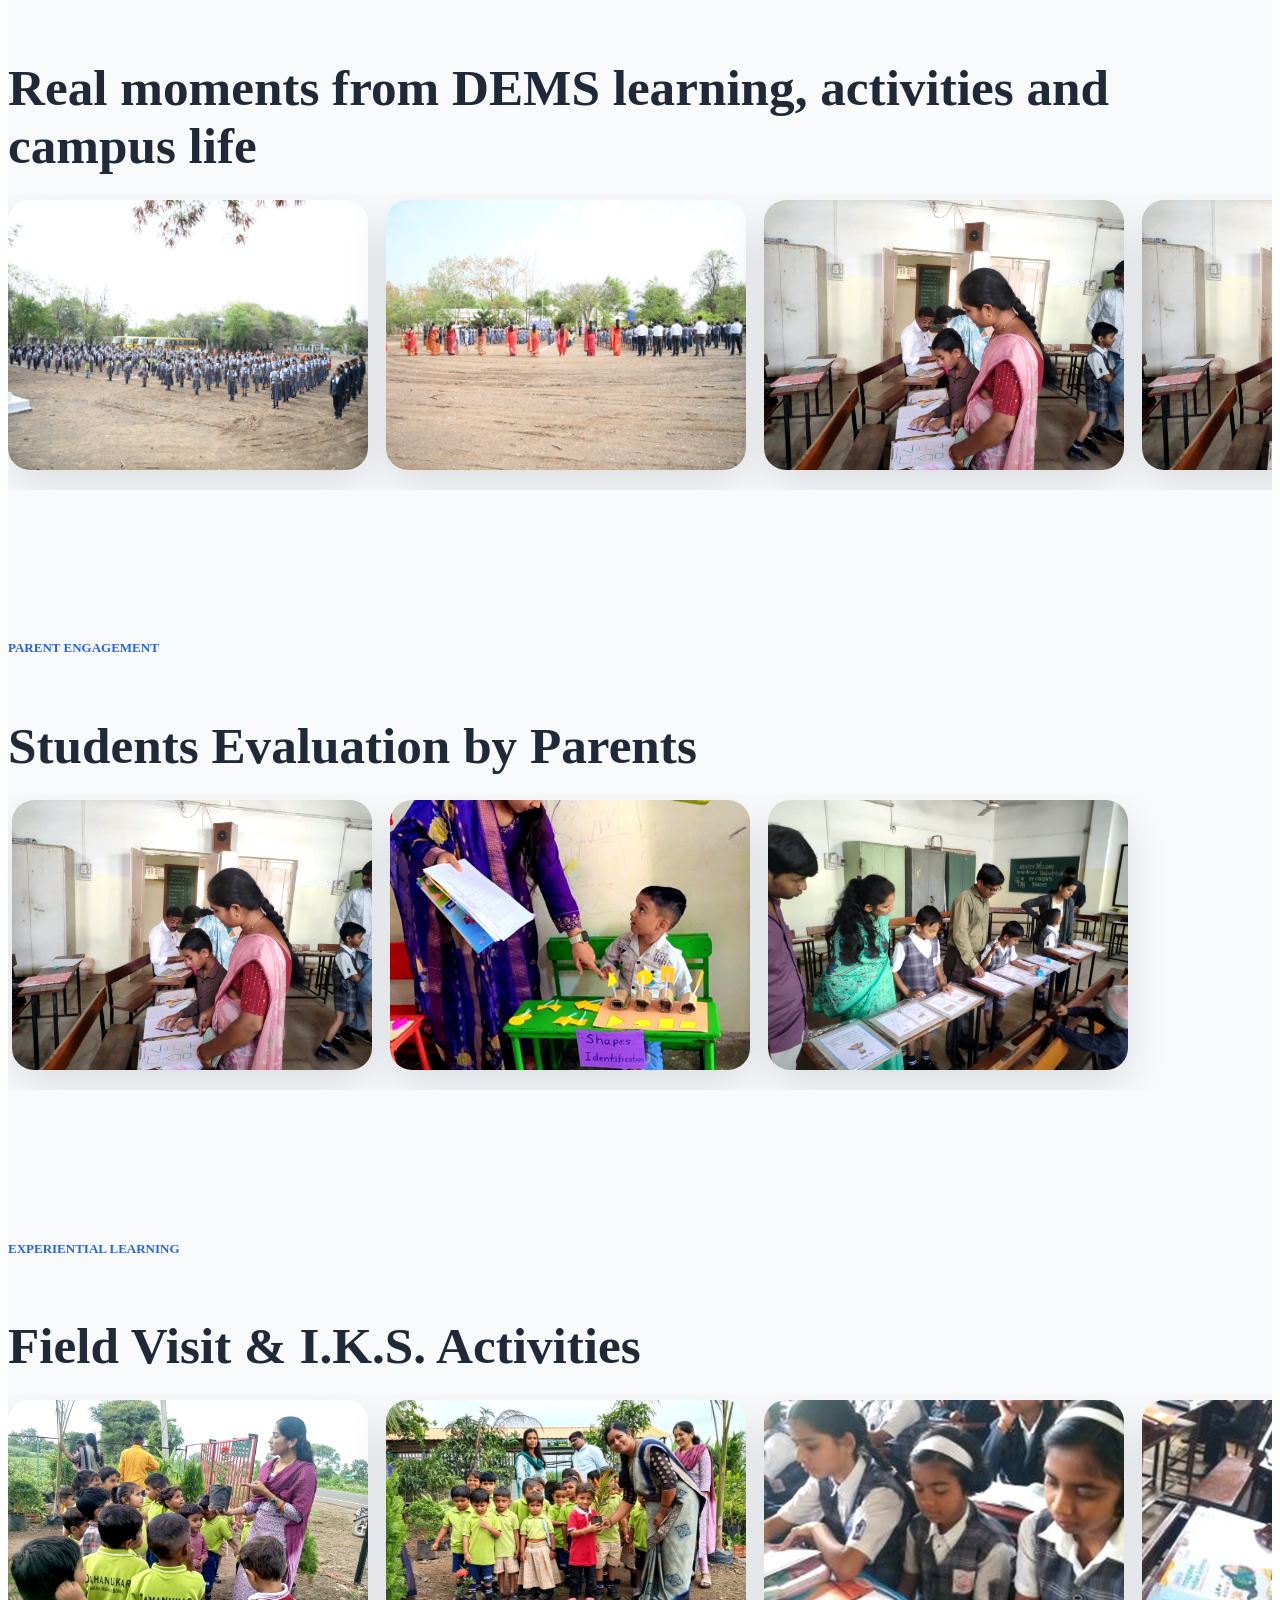
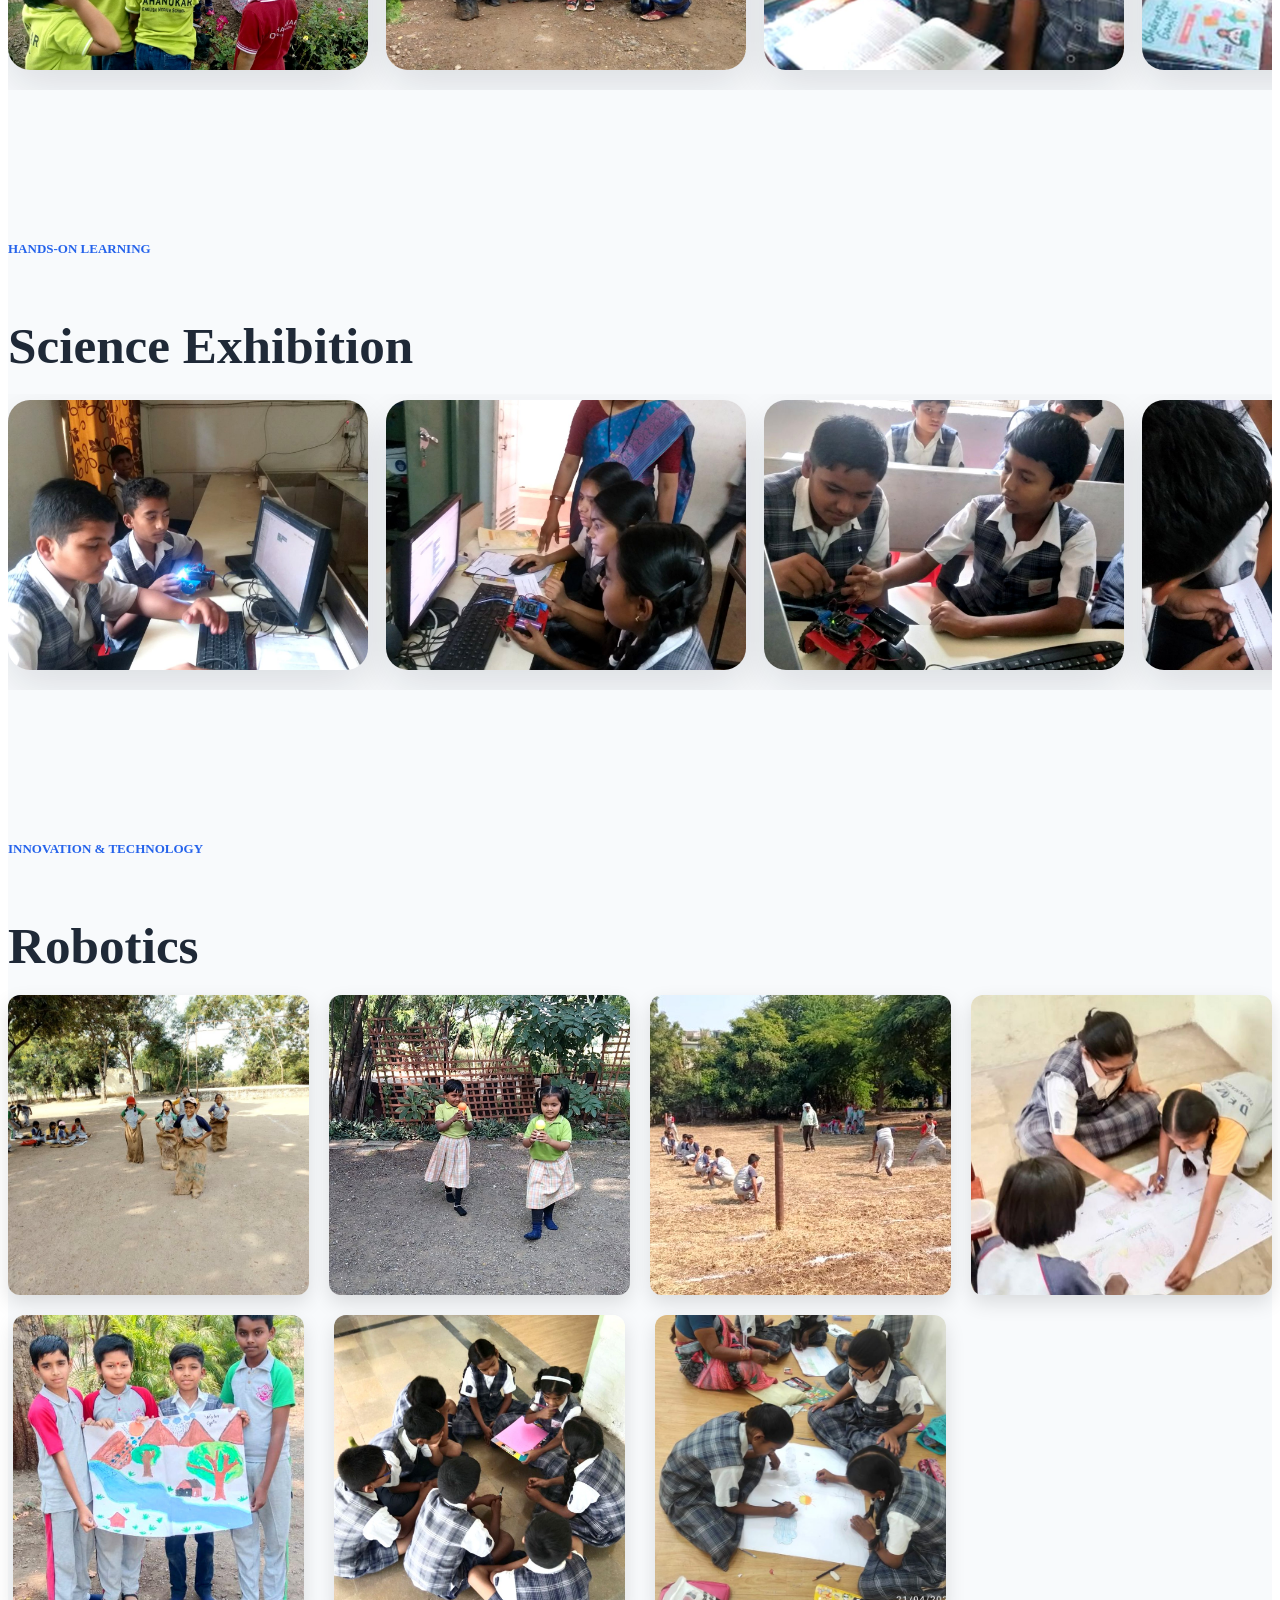
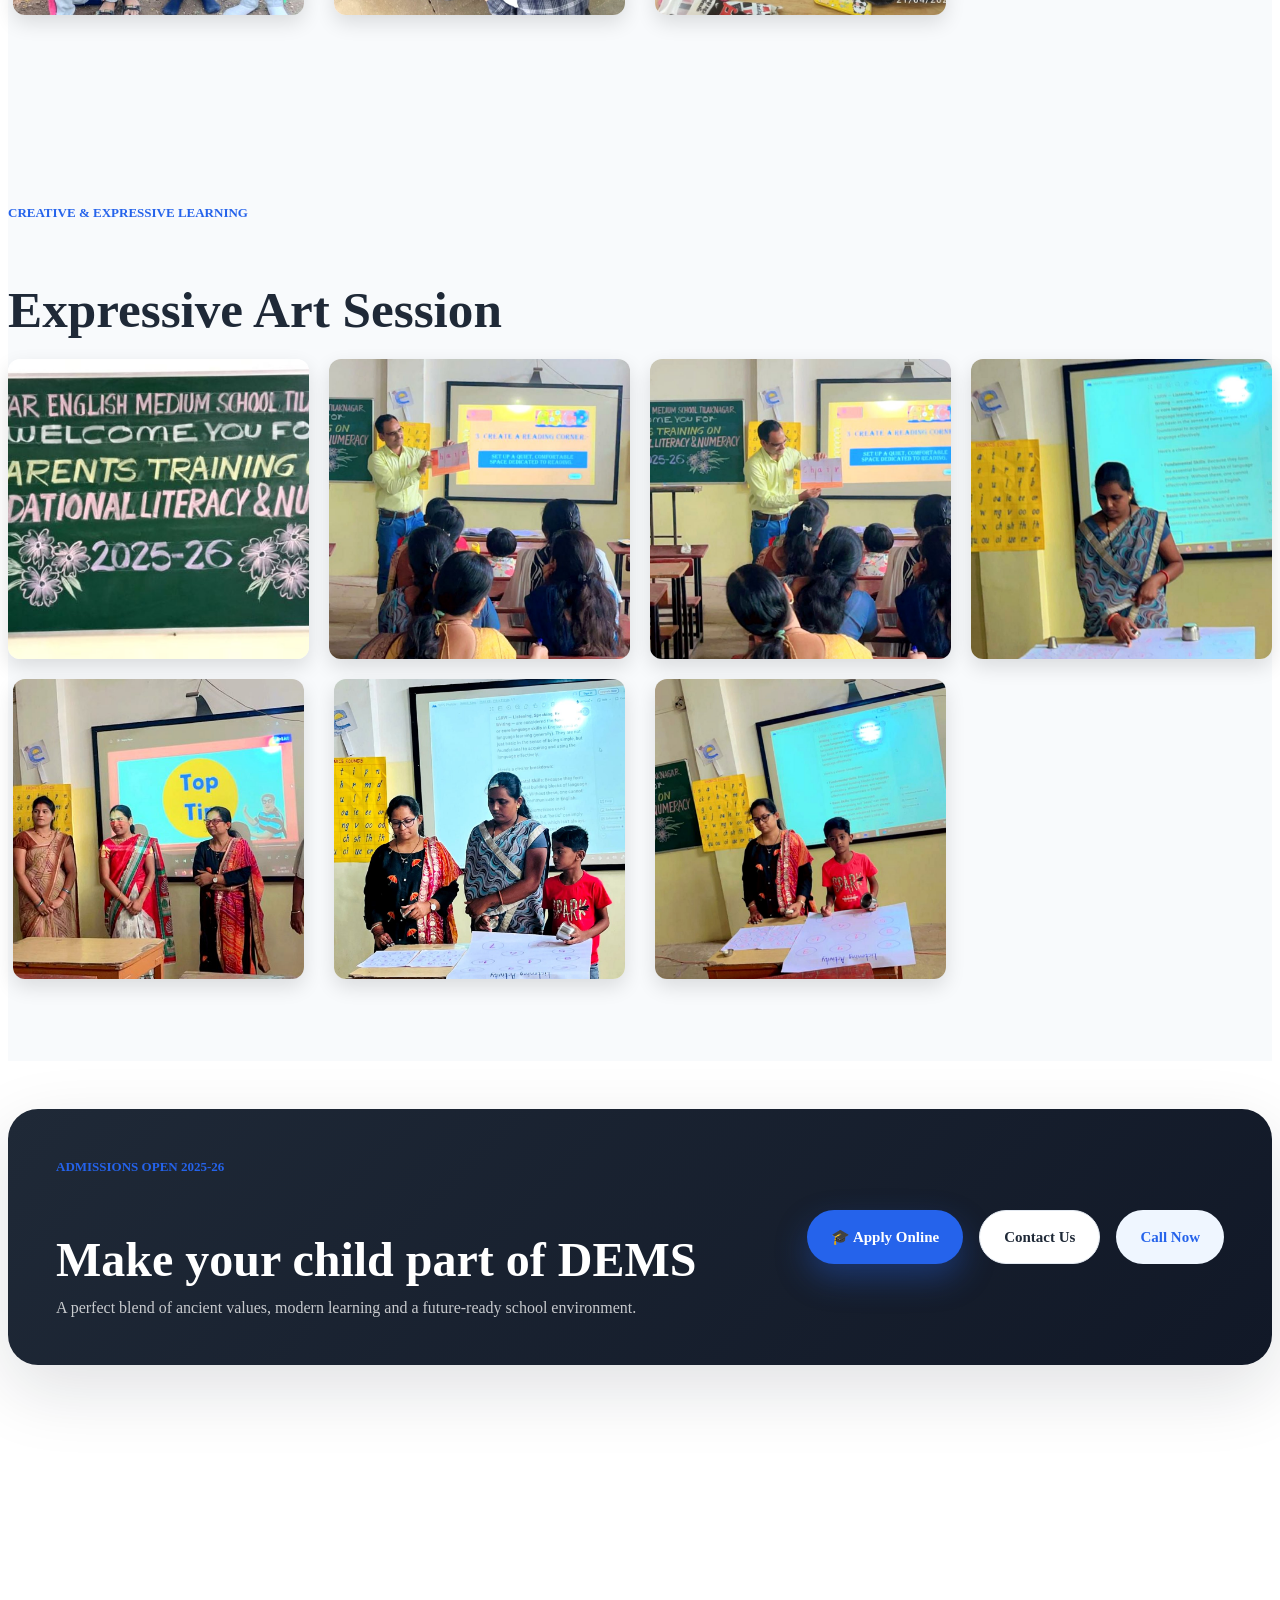
==== commit cb35f3a9: "🎓 Add Complete Student & Principal Login System with Dashboard" ====
--- a/index.html
+++ b/index.html
@@ -50,6 +50,8 @@
                     <li class="scroll-to-section"><a href="#facilities">Resources</a></li>
                     <li class="scroll-to-section"><a href="#features">Student Achievements</a></li>
                     <li class="scroll-to-section"><a href="#academics">Academics Policy</a></li>
+                    <li><a href="admission-form.html" target="_blank">📝 Admission Form</a></li>
+                    <li><a href="google-form.html">📋 Feedback Form</a></li>
                   </ul>
                 </li>
                 <li class="has-sub">
@@ -104,7 +106,7 @@
                 <p>Located near Shrirampur, DEMS blends strong academics, cultural values, practical learning and co-curricular growth across a spacious 22-acre campus.</p>
                 <div class="hero-actions">
                   <a href="admission-form.html" target="_blank" class="btn-primary-school">🎓 Apply for Admission</a>
-                  <a href="#academics" class="btn-outline-school">Explore Academics</a>
+                  <a href="student-login.html" class="btn-outline-school">👨‍🎓 Student Login</a>
                 </div>
               </div>
             </div>
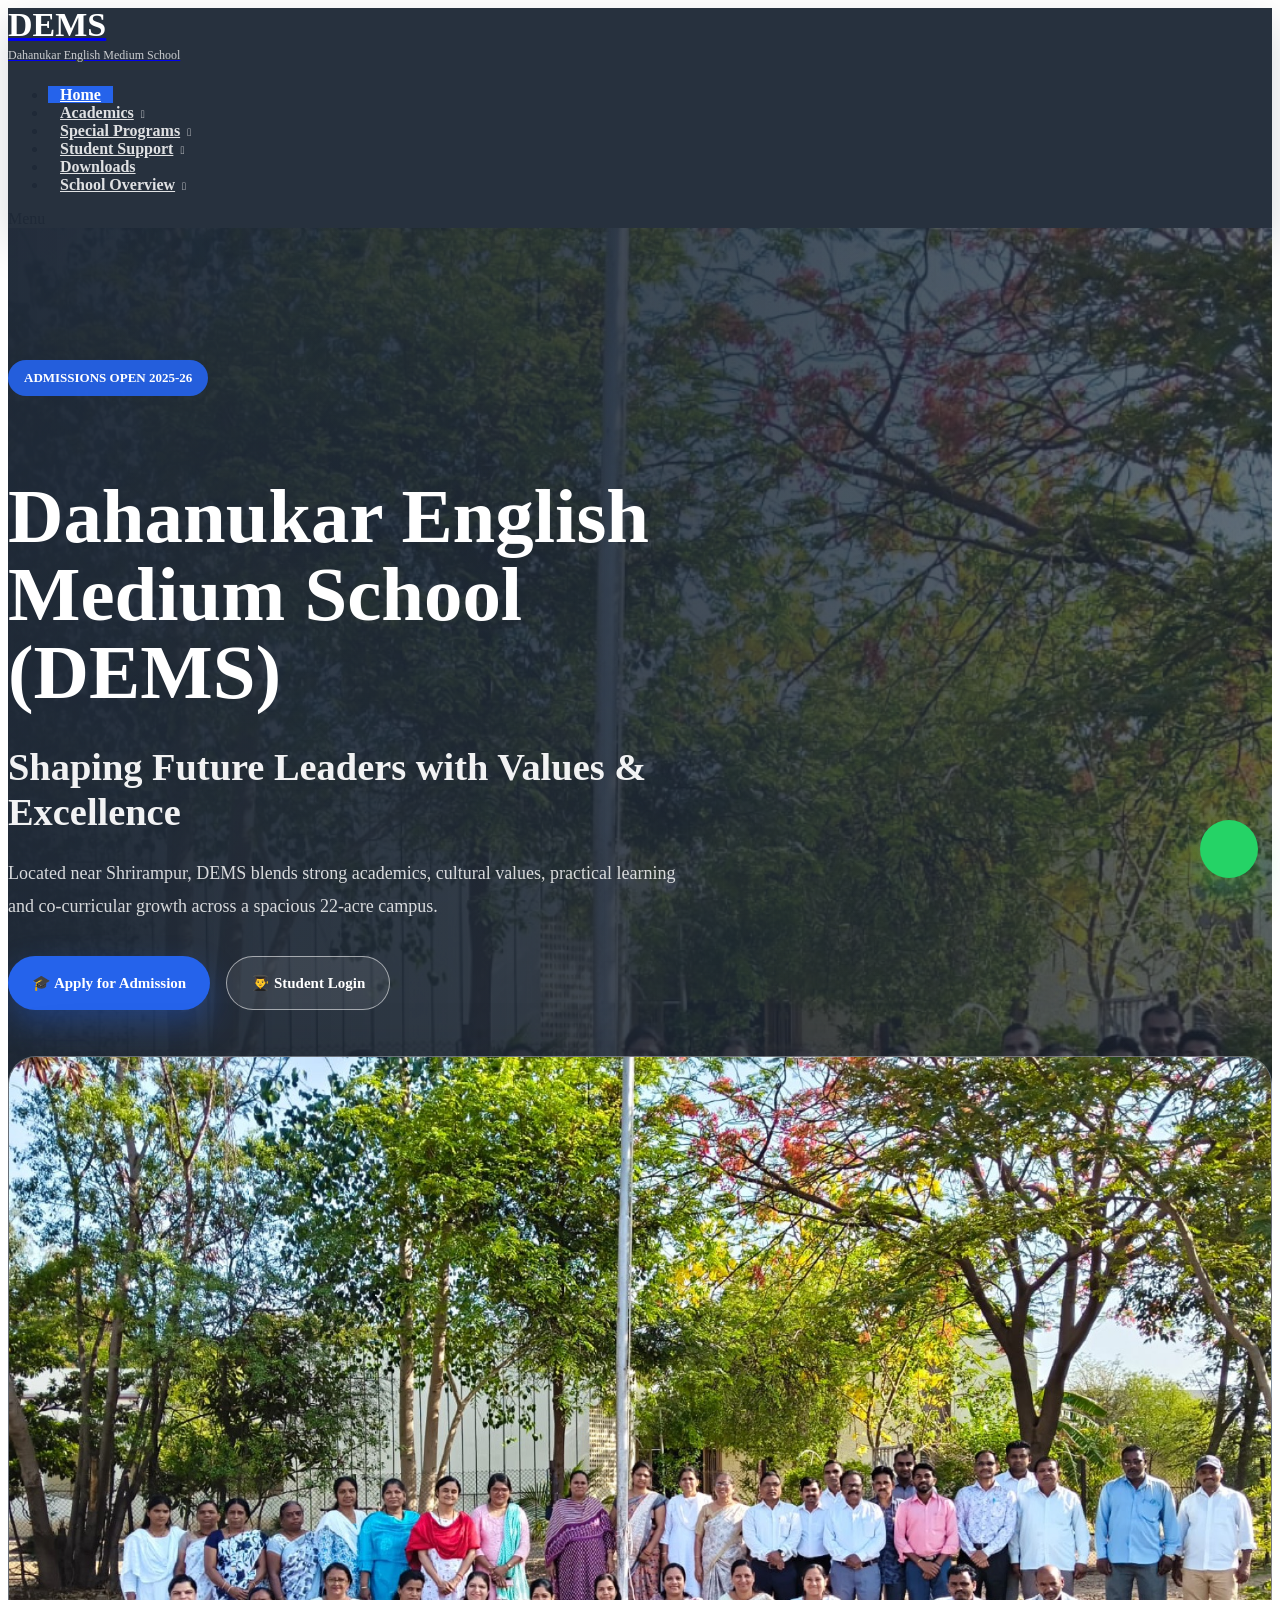
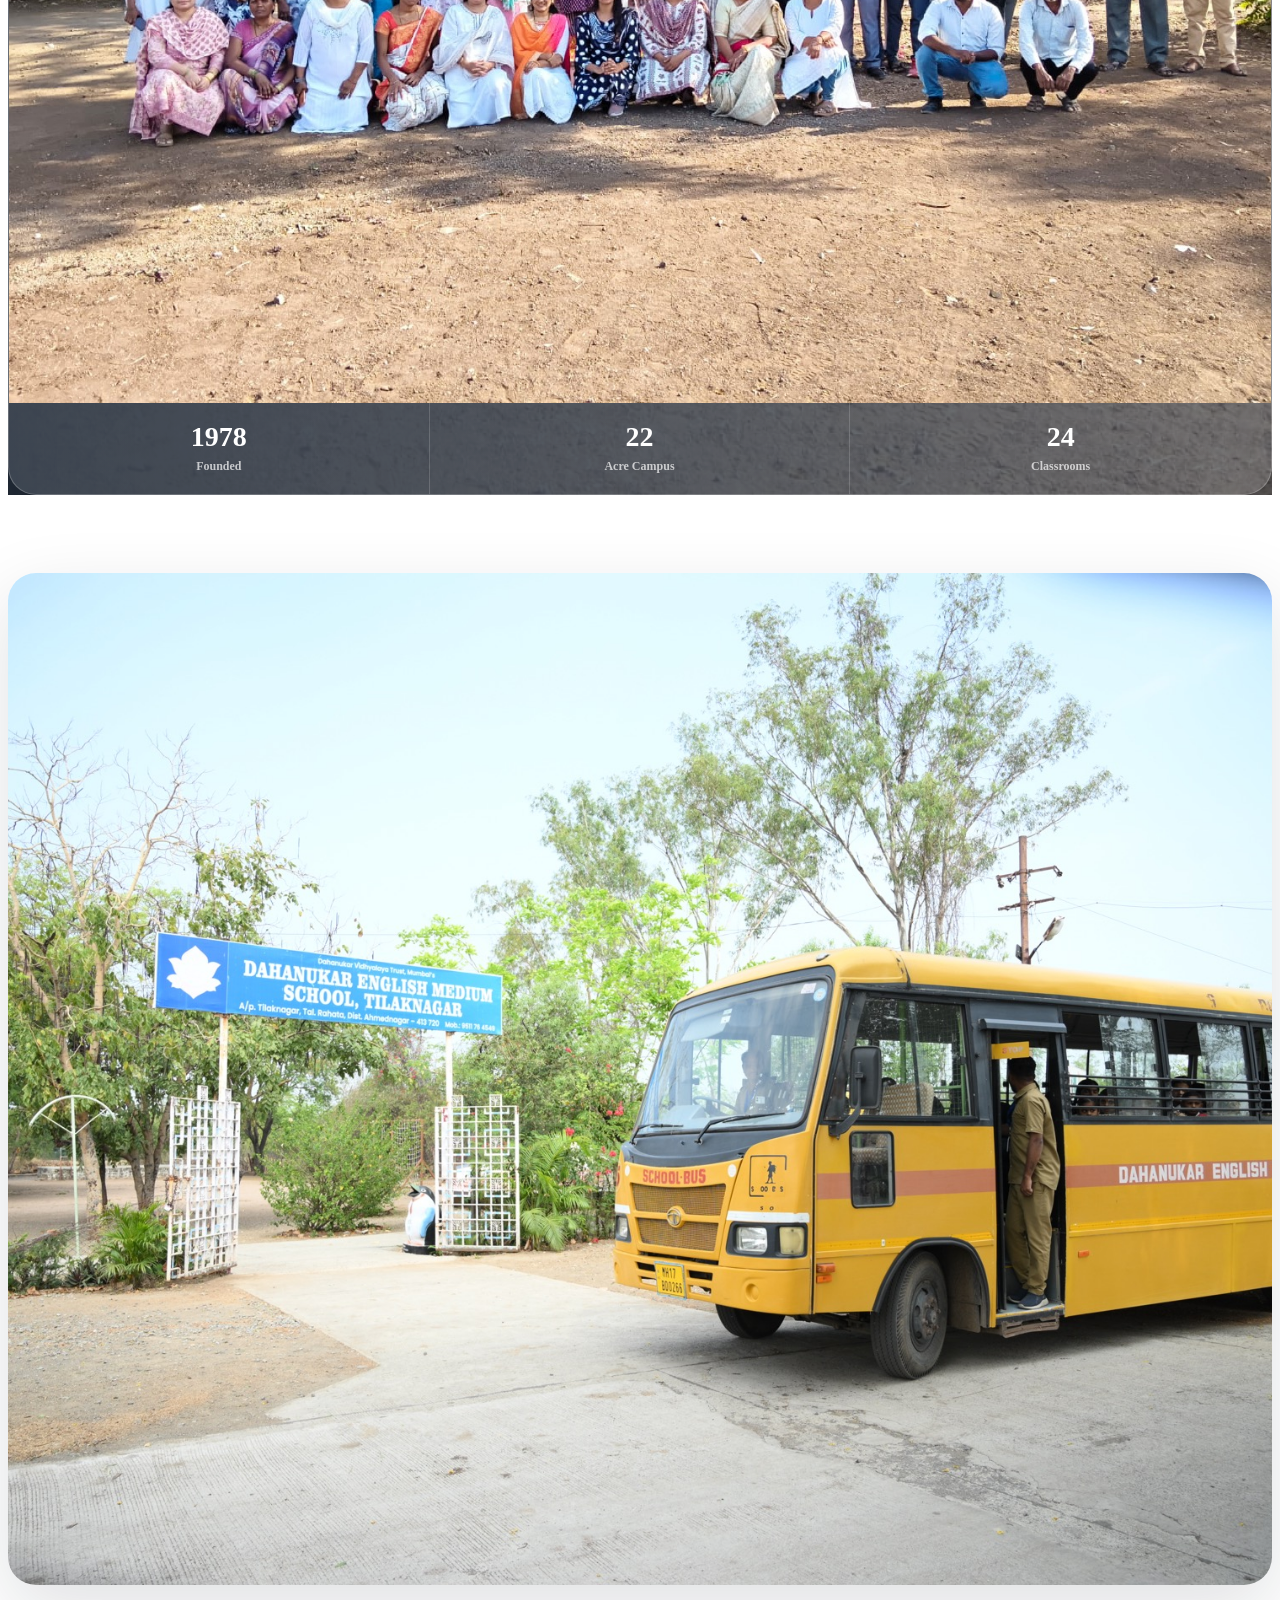
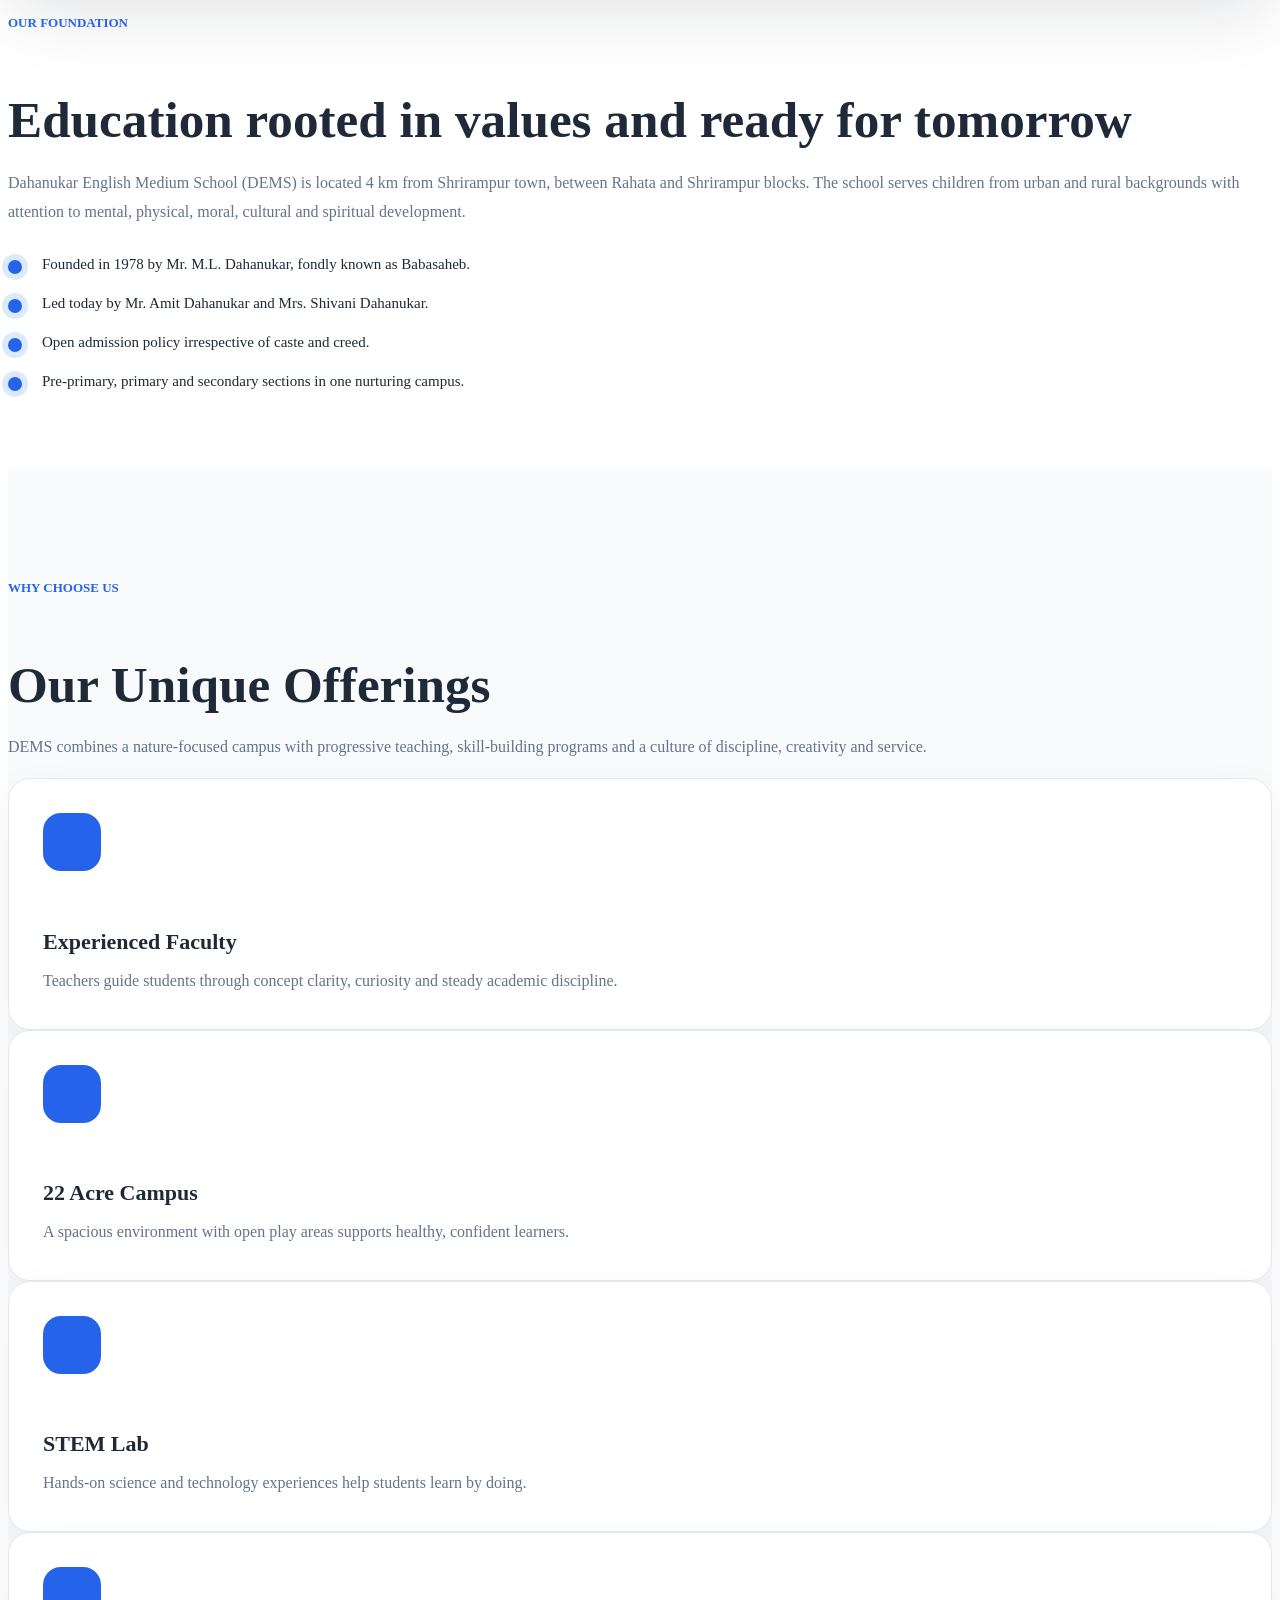
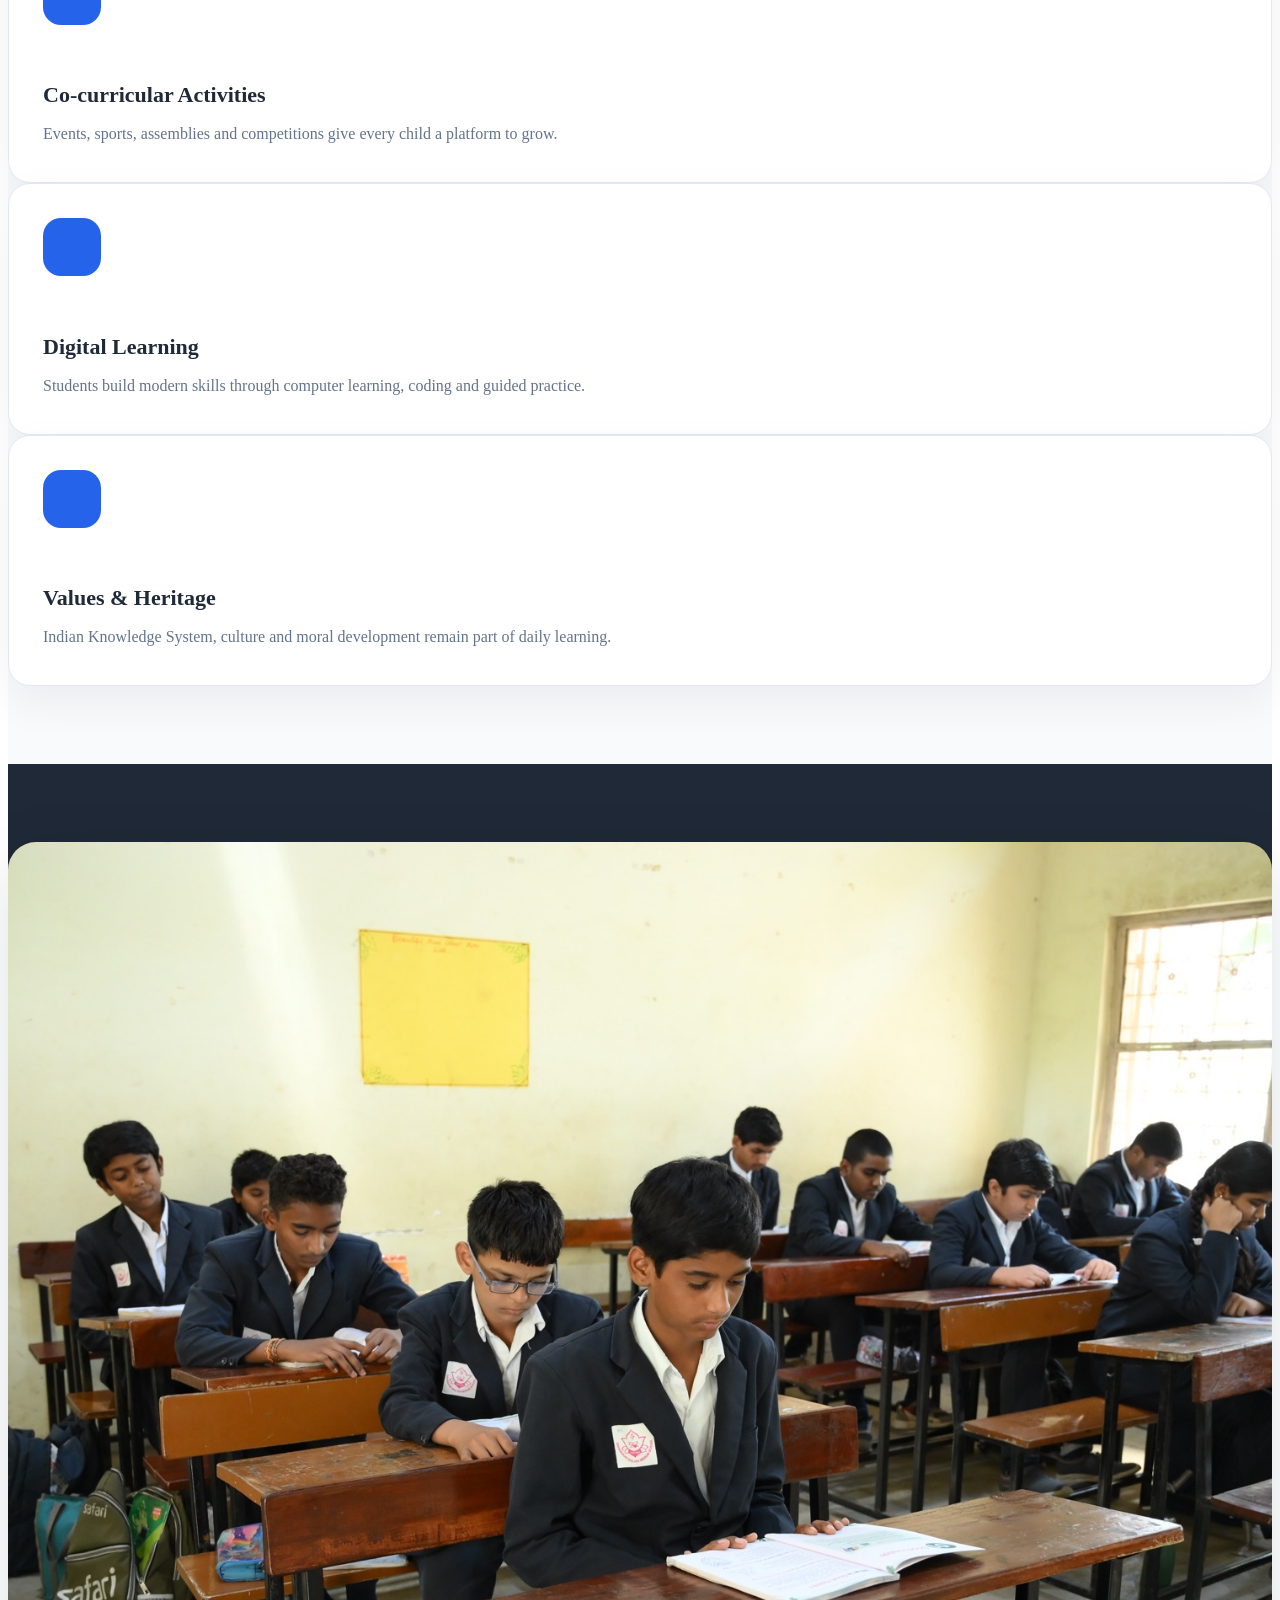
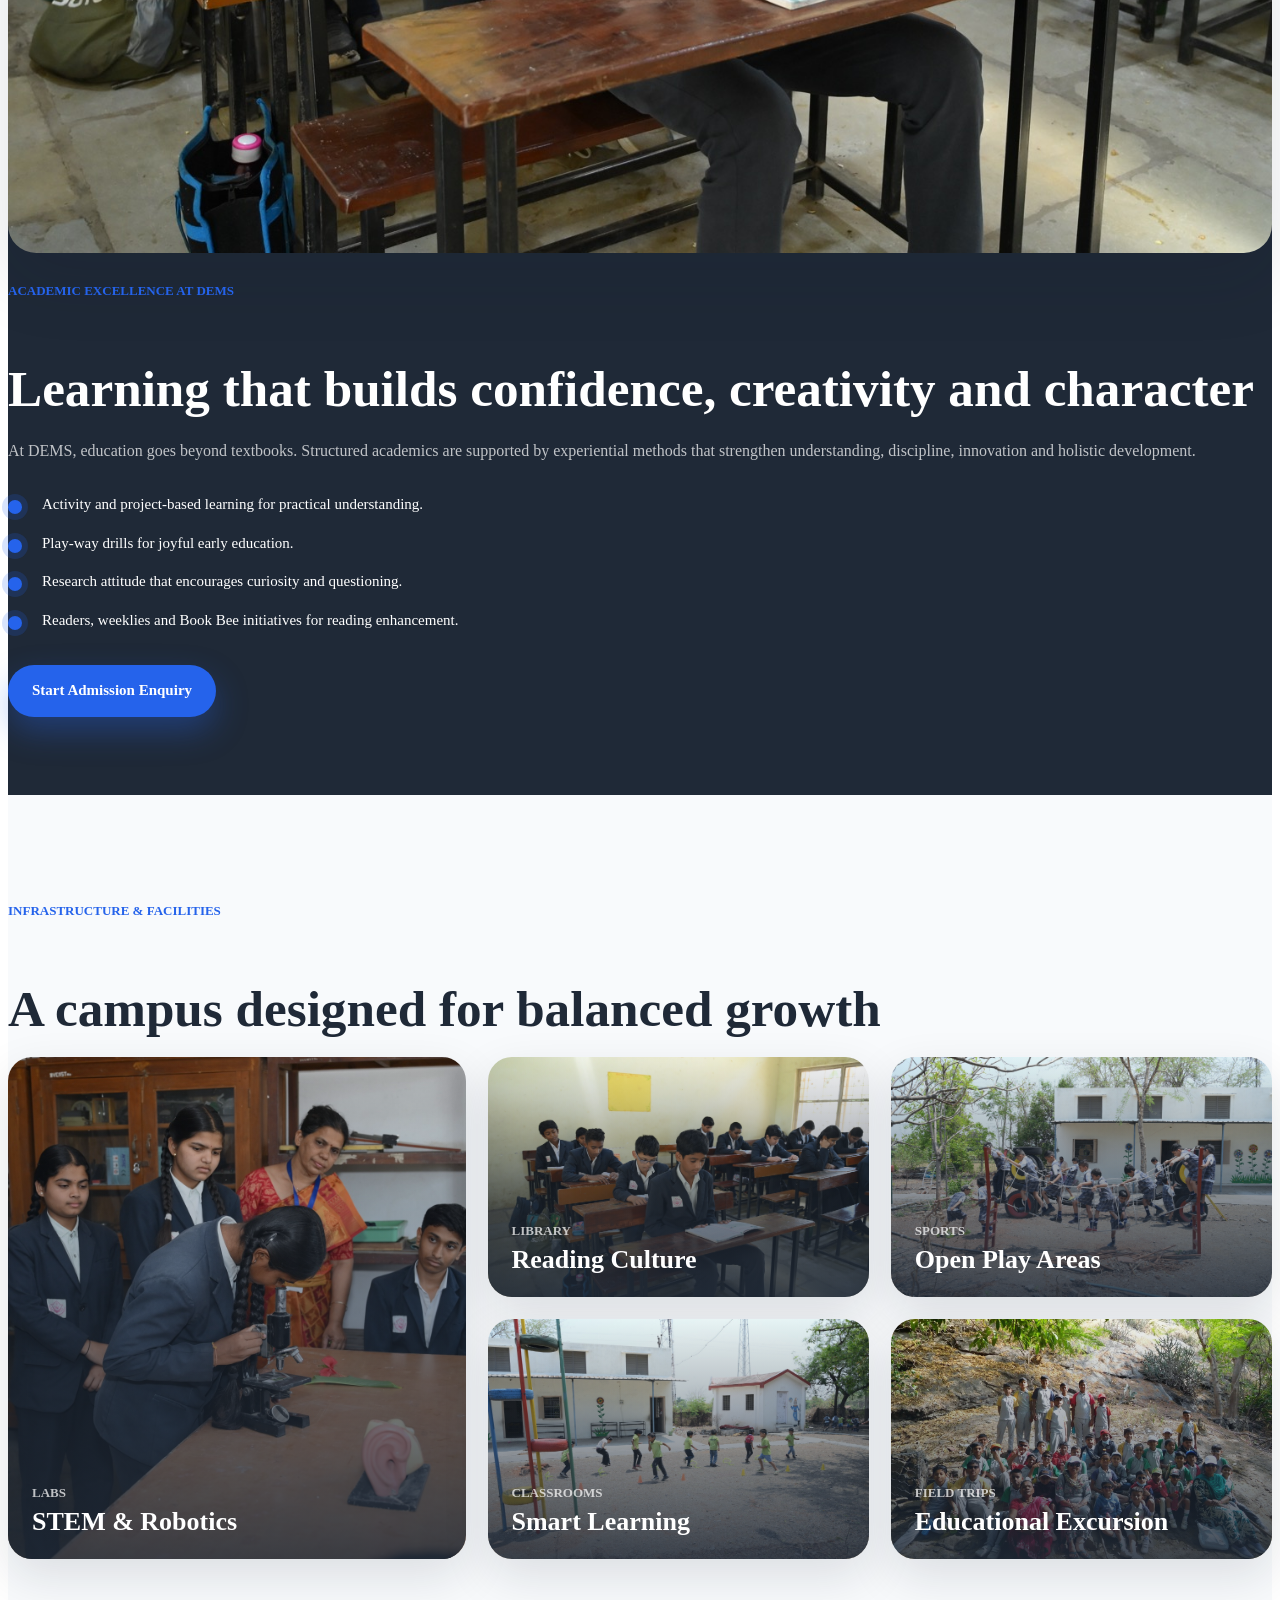
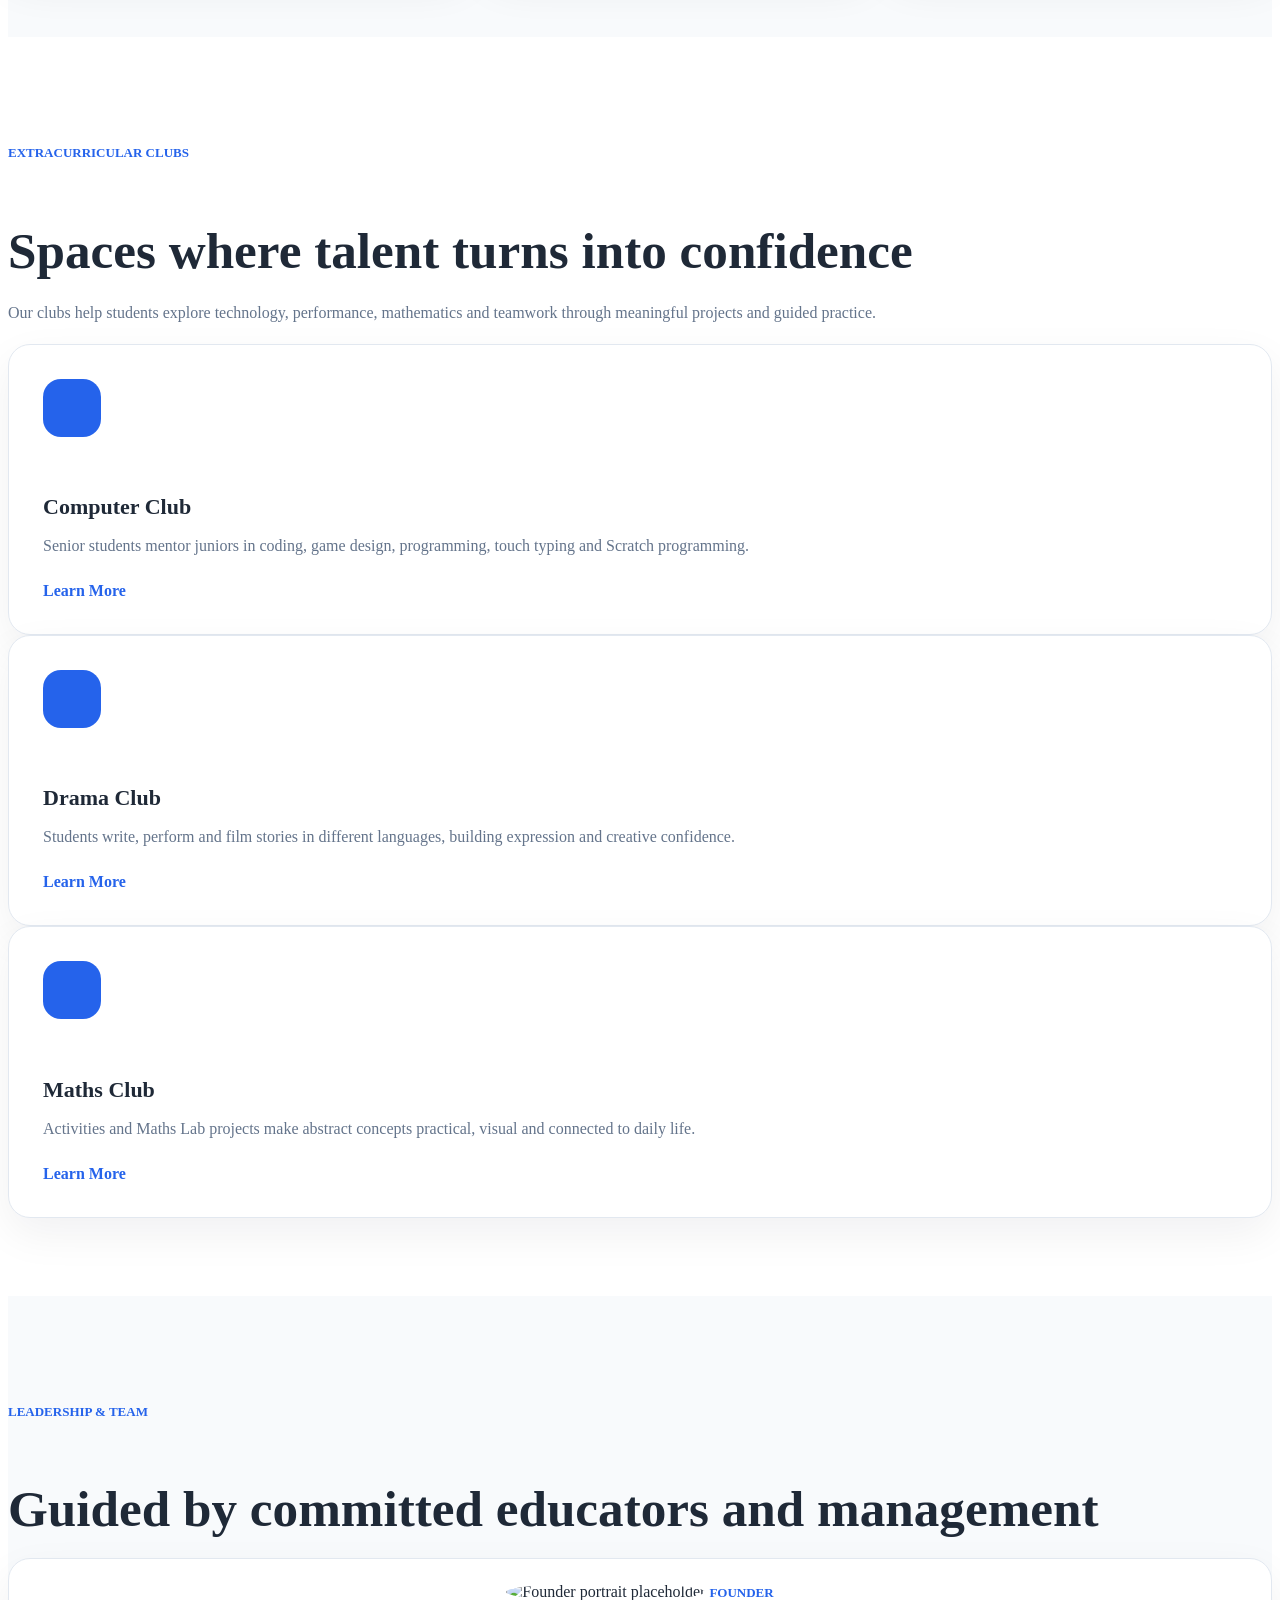
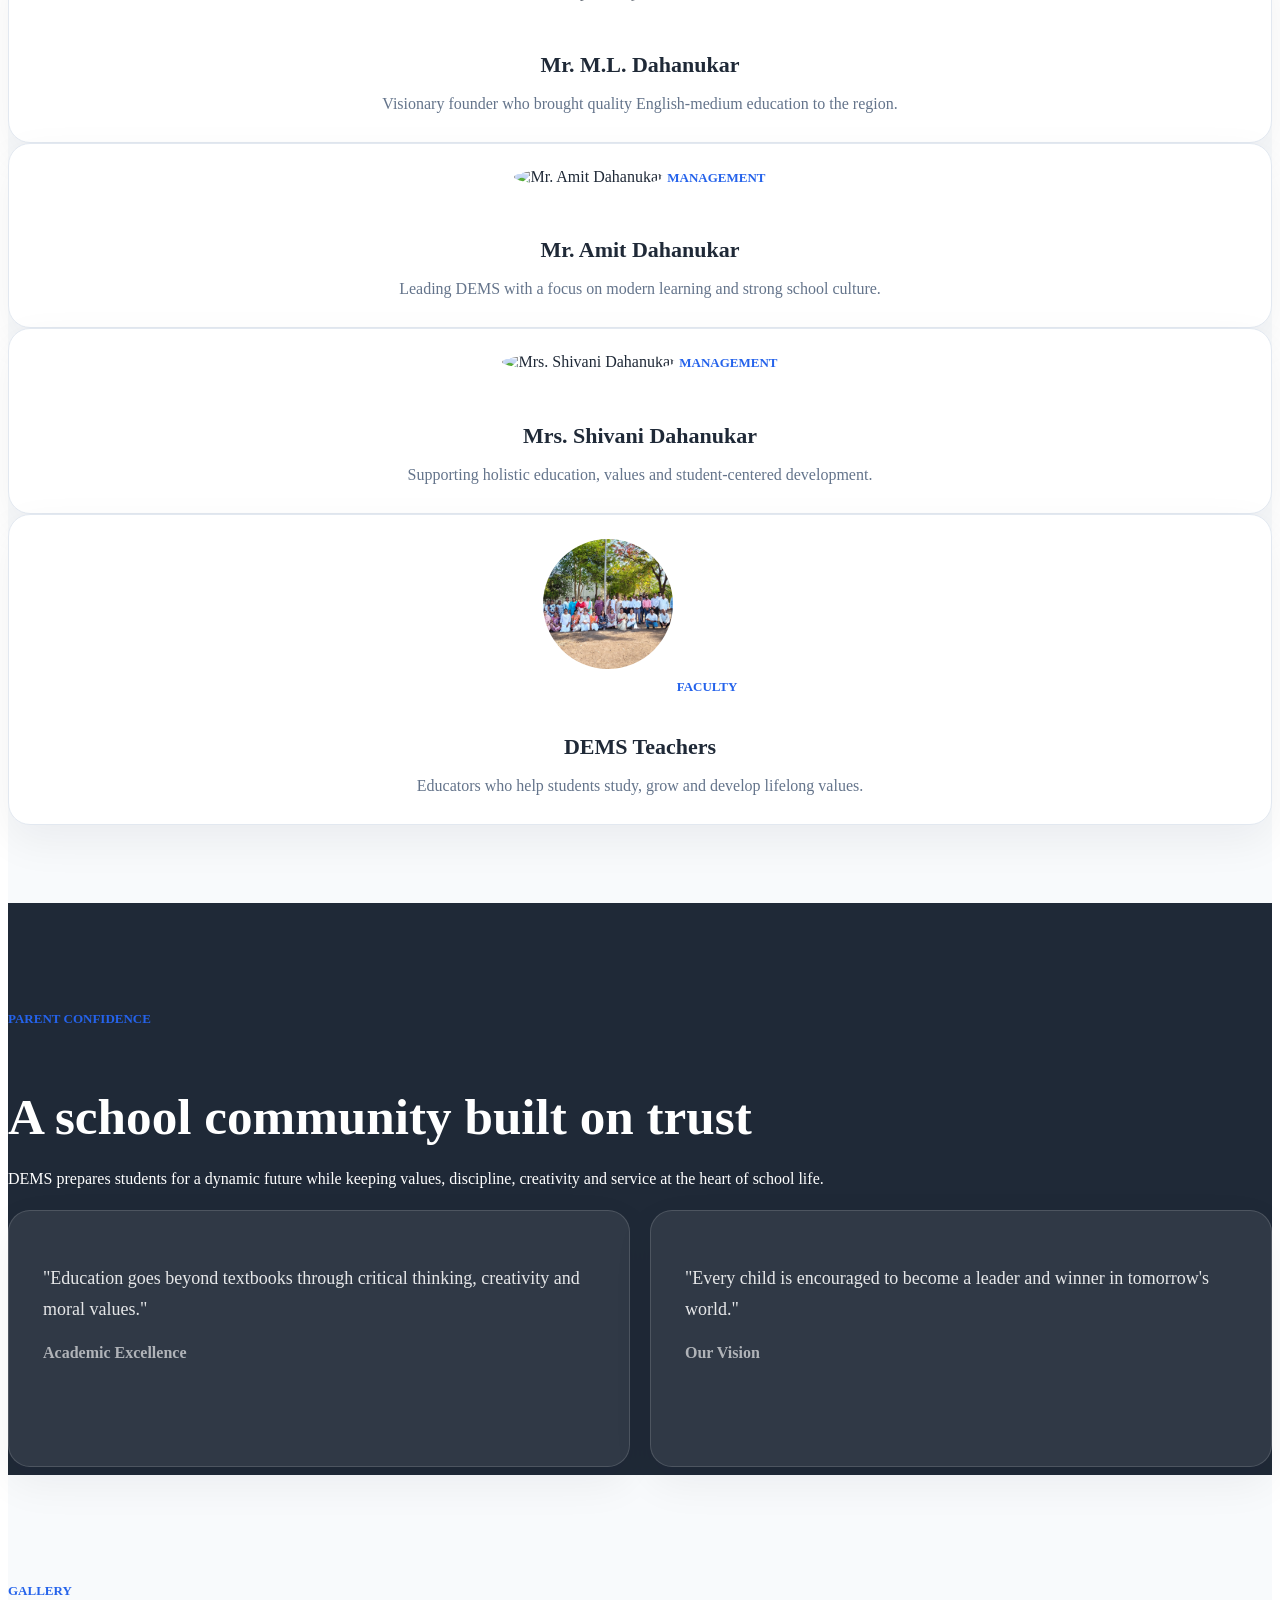
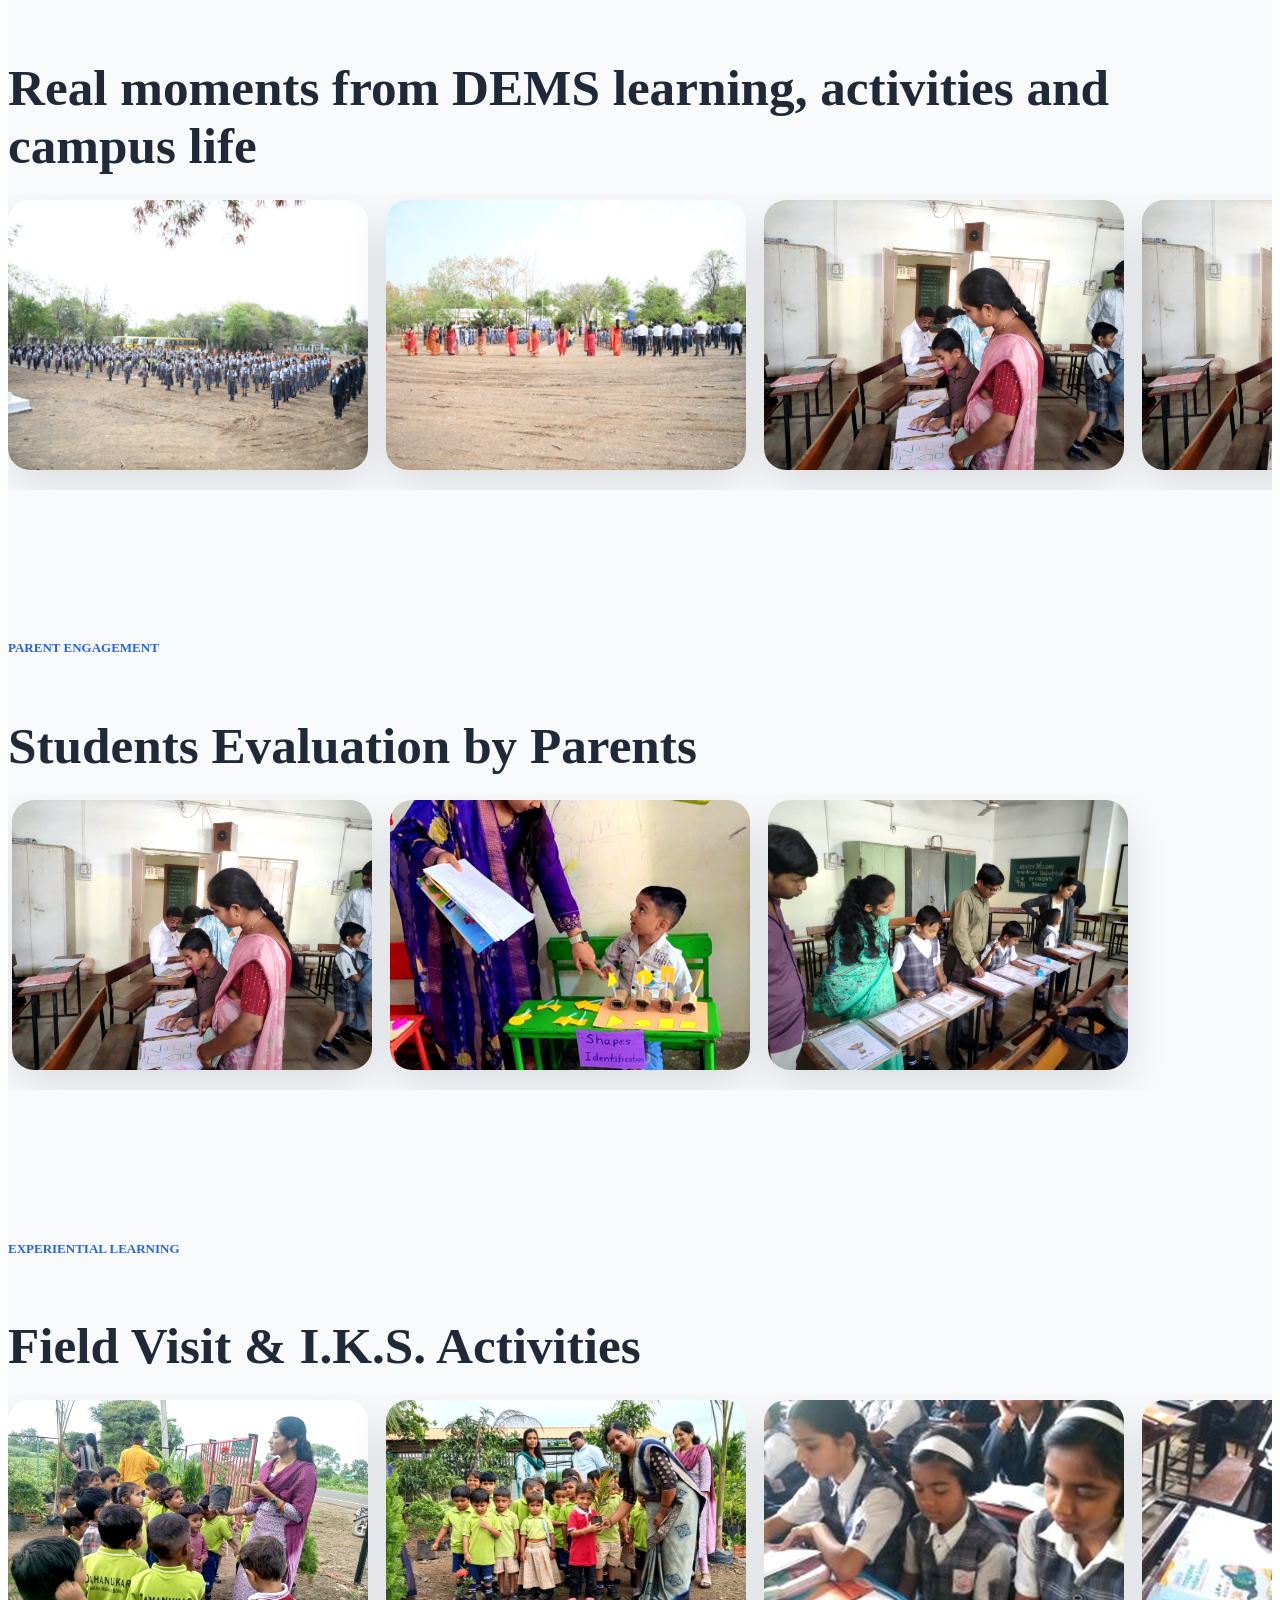
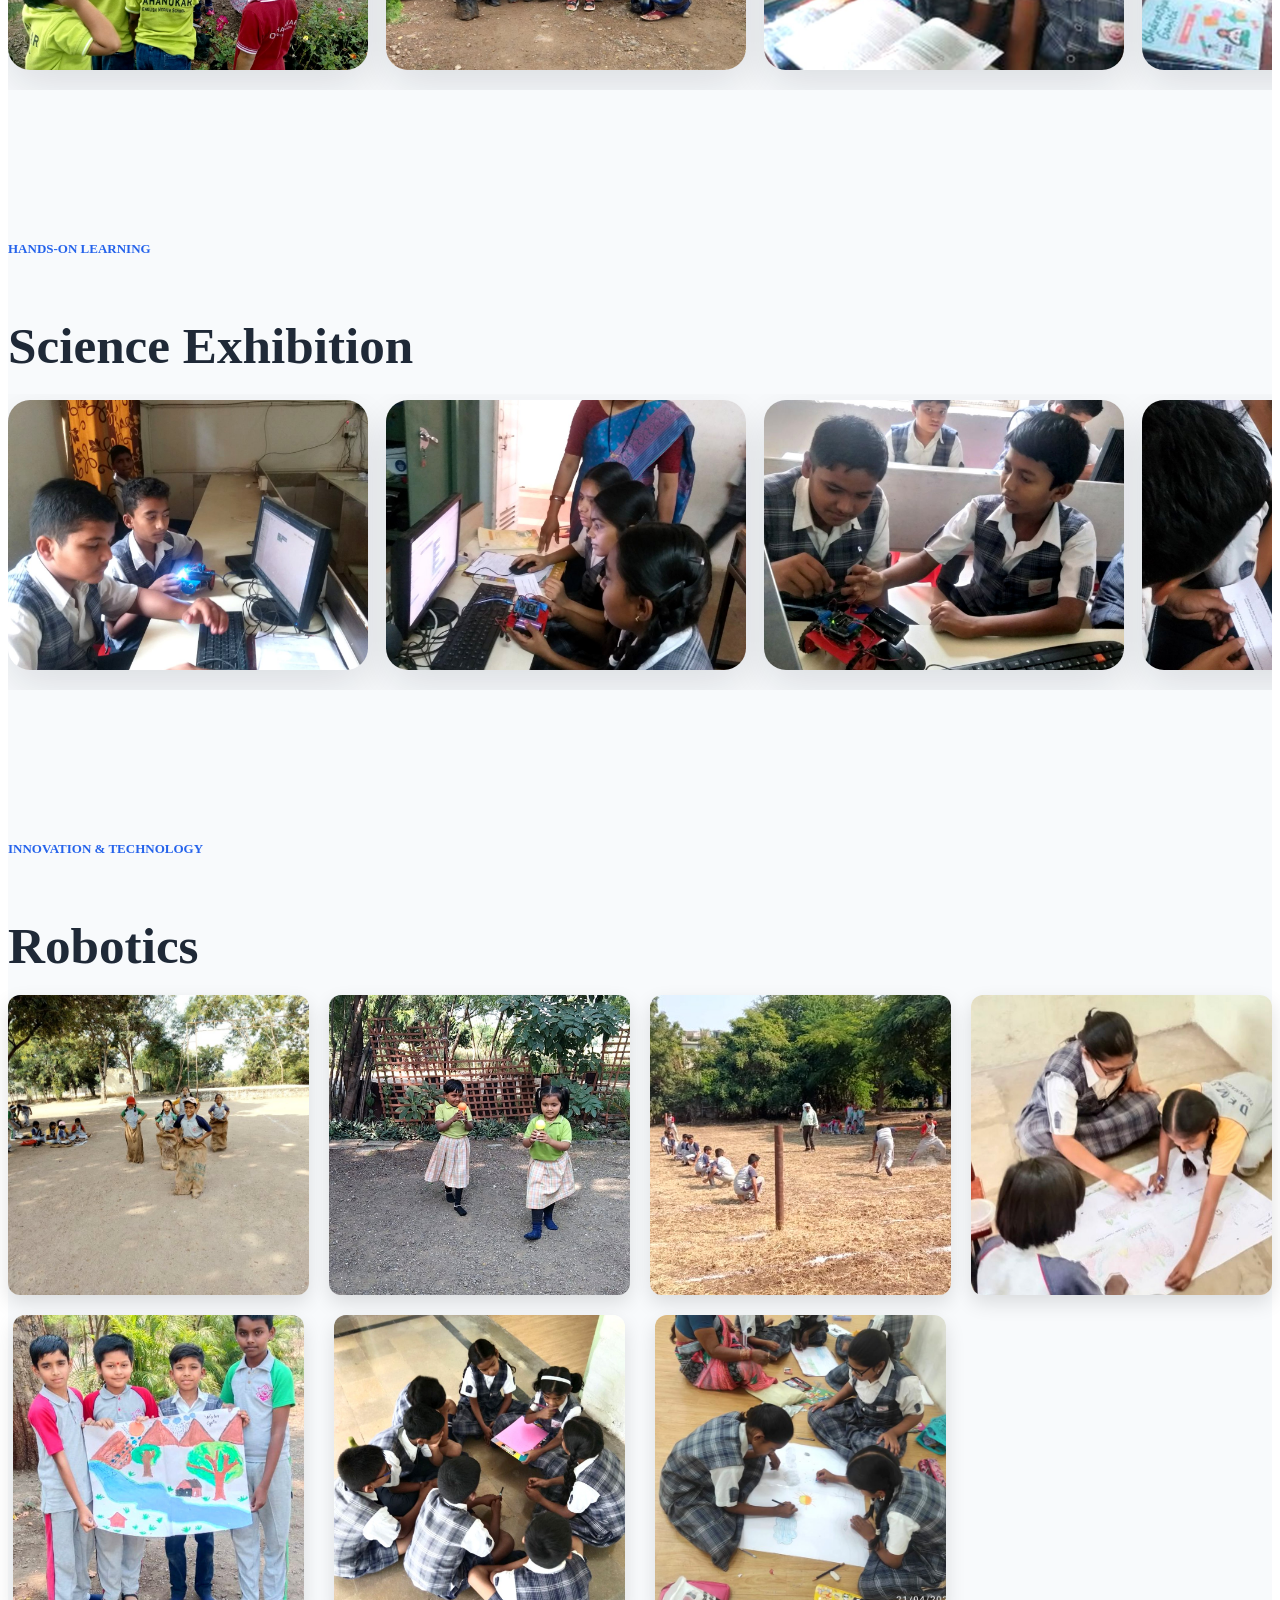
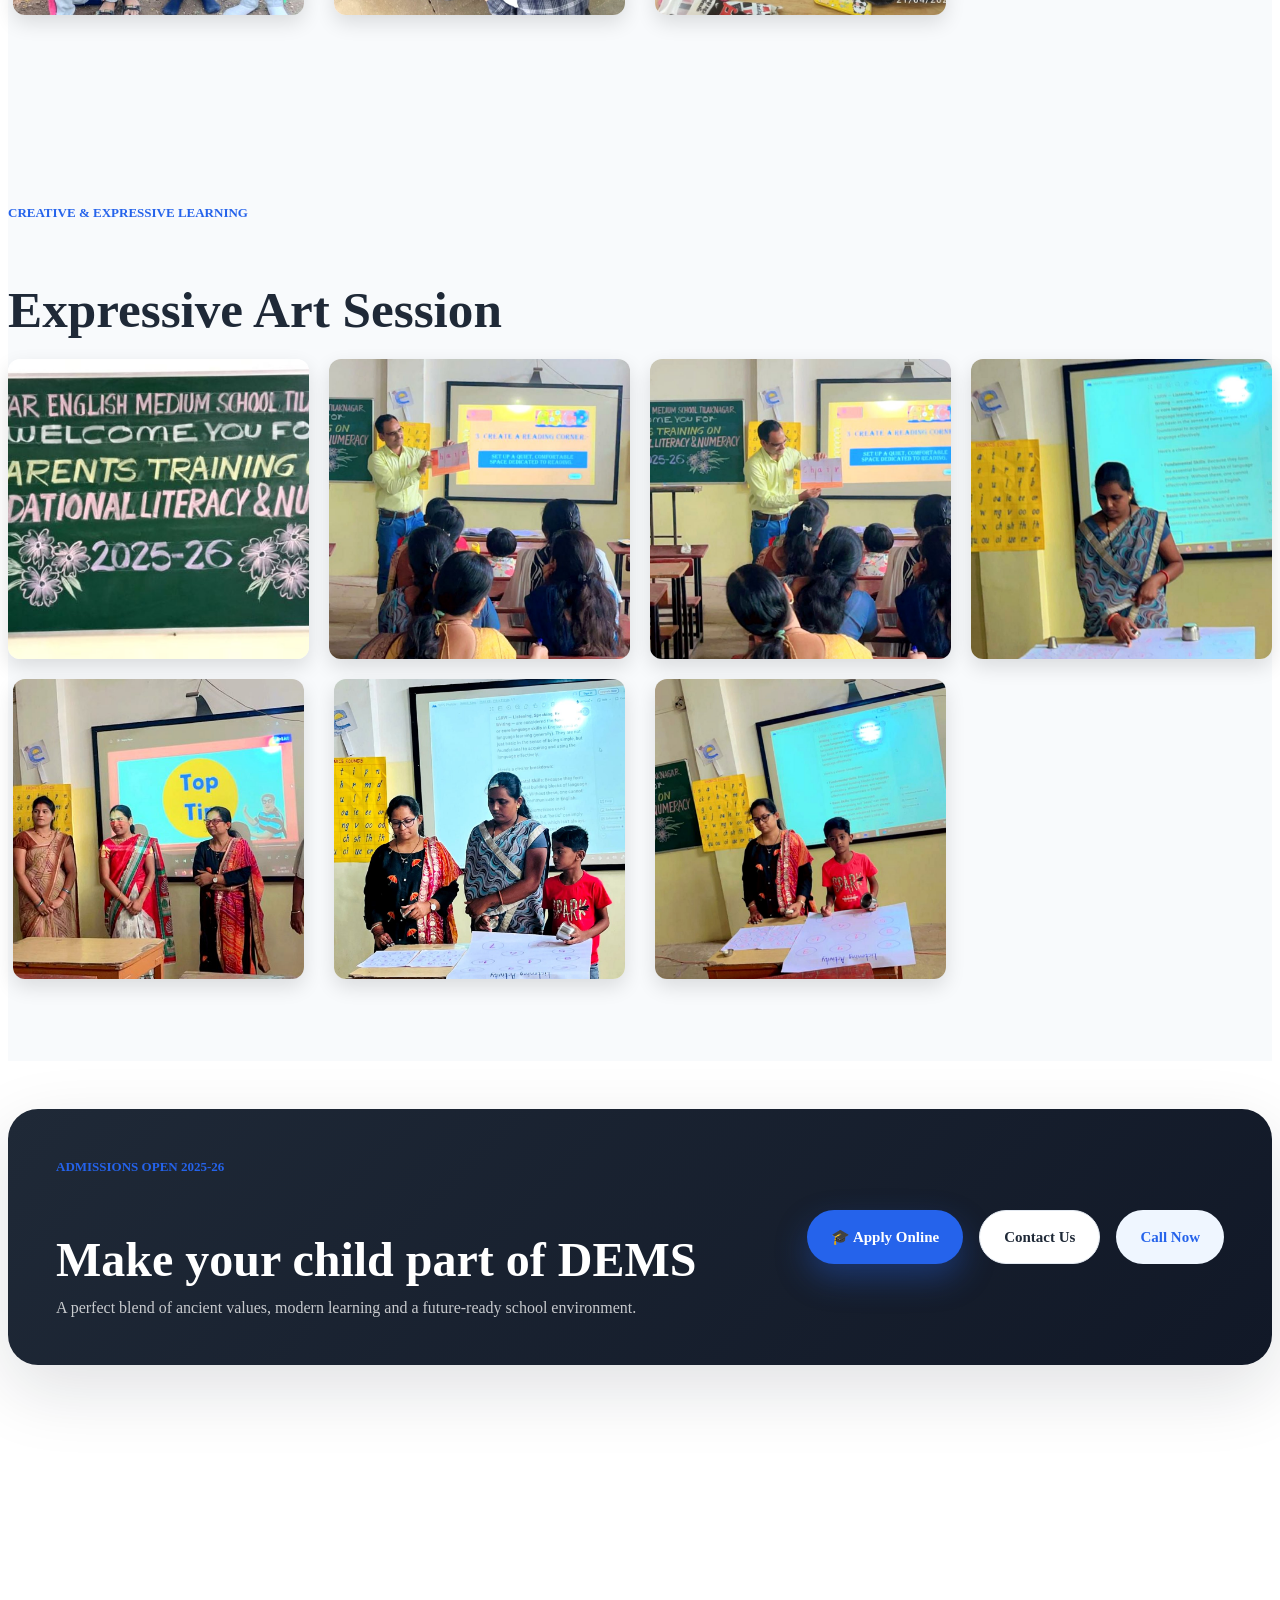
==== commit 7377ecdf: "🏔️ Add Educational Excursion card to facilities section" ====
--- a/index.html
+++ b/index.html
@@ -269,6 +269,10 @@
               <img src="assets/images/dems/real/outdoor-activity.jpg" alt="Children taking part in outdoor activities" loading="lazy">
               <div><span>Classrooms</span><h4>Smart Learning</h4></div>
             </article>
+            <article class="facility-card" data-aos="zoom-in" data-aos-delay="250">
+              <img src="assets/images/dems/excursion-trip.jpg" alt="Students on educational excursion field trip at mountain" loading="lazy">
+              <div><span>Field Trips</span><h4>Educational Excursion</h4></div>
+            </article>
           </div>
         </div>
       </section>
